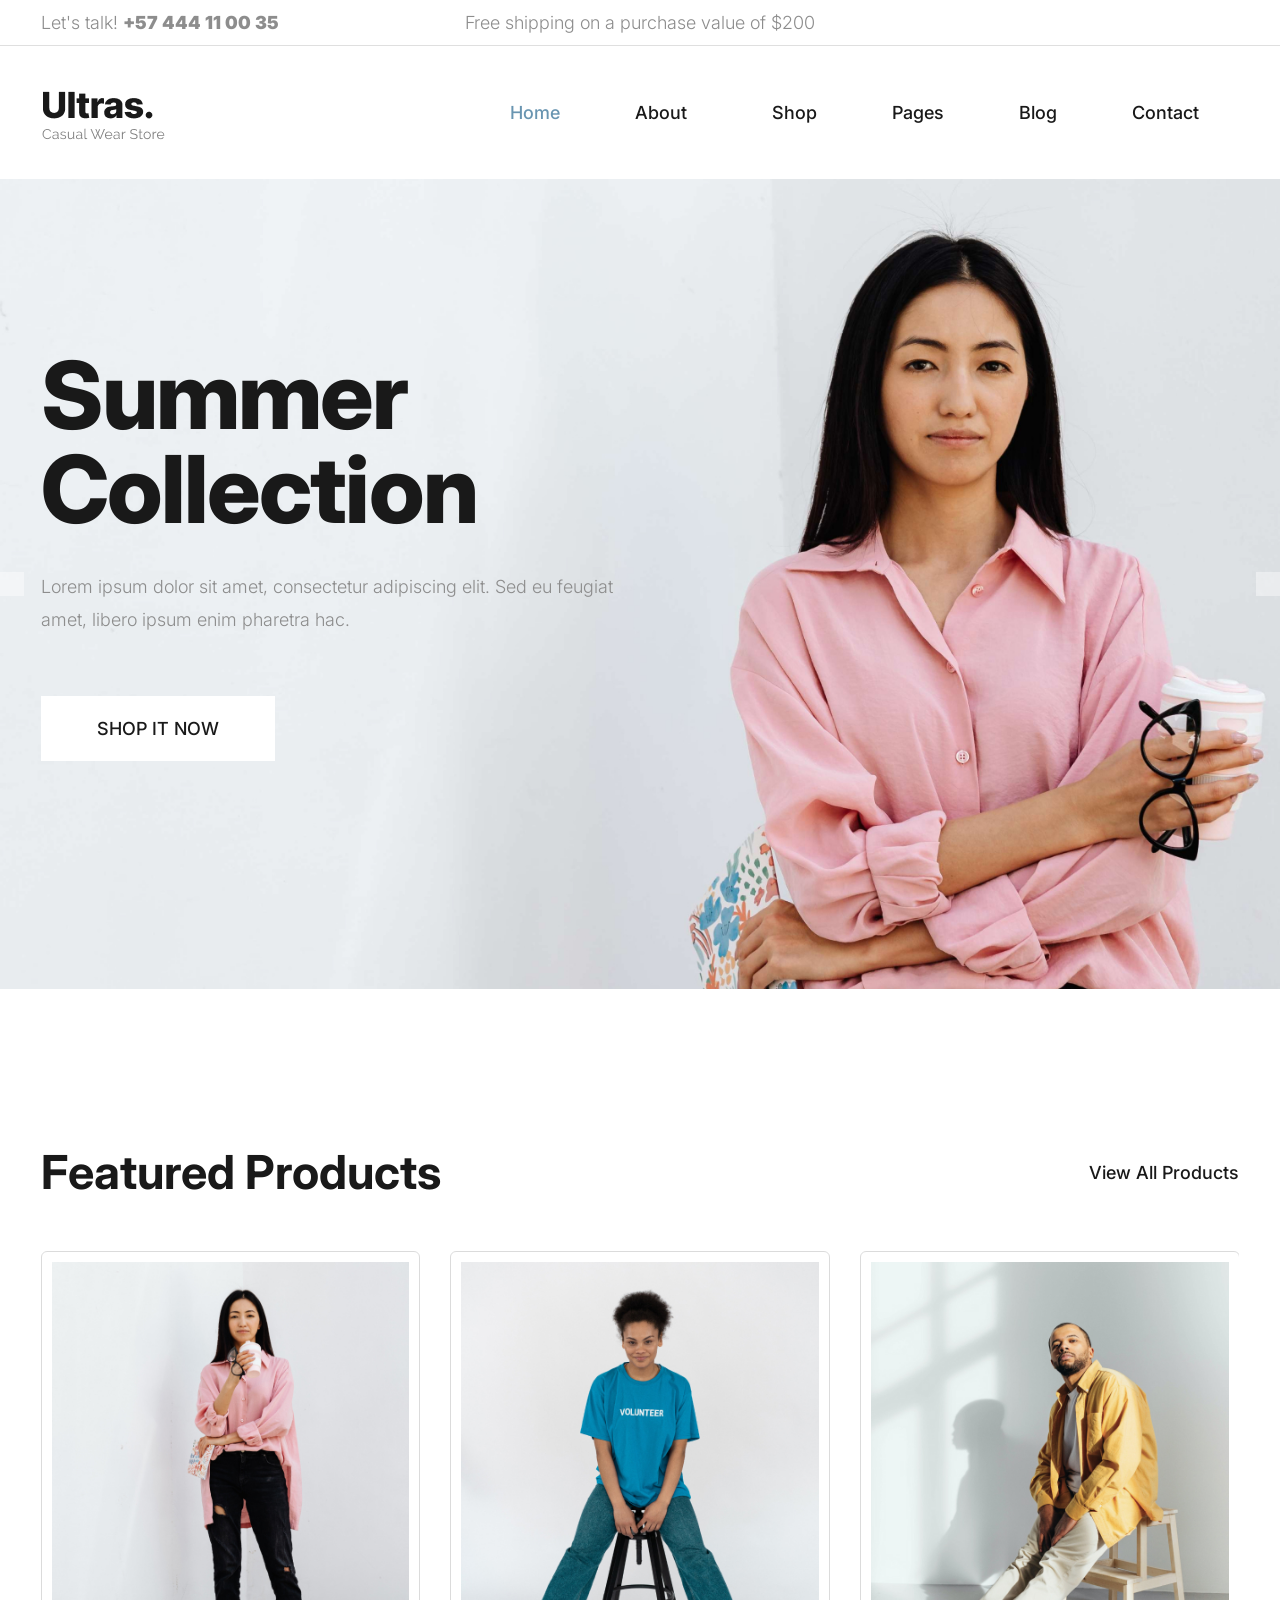
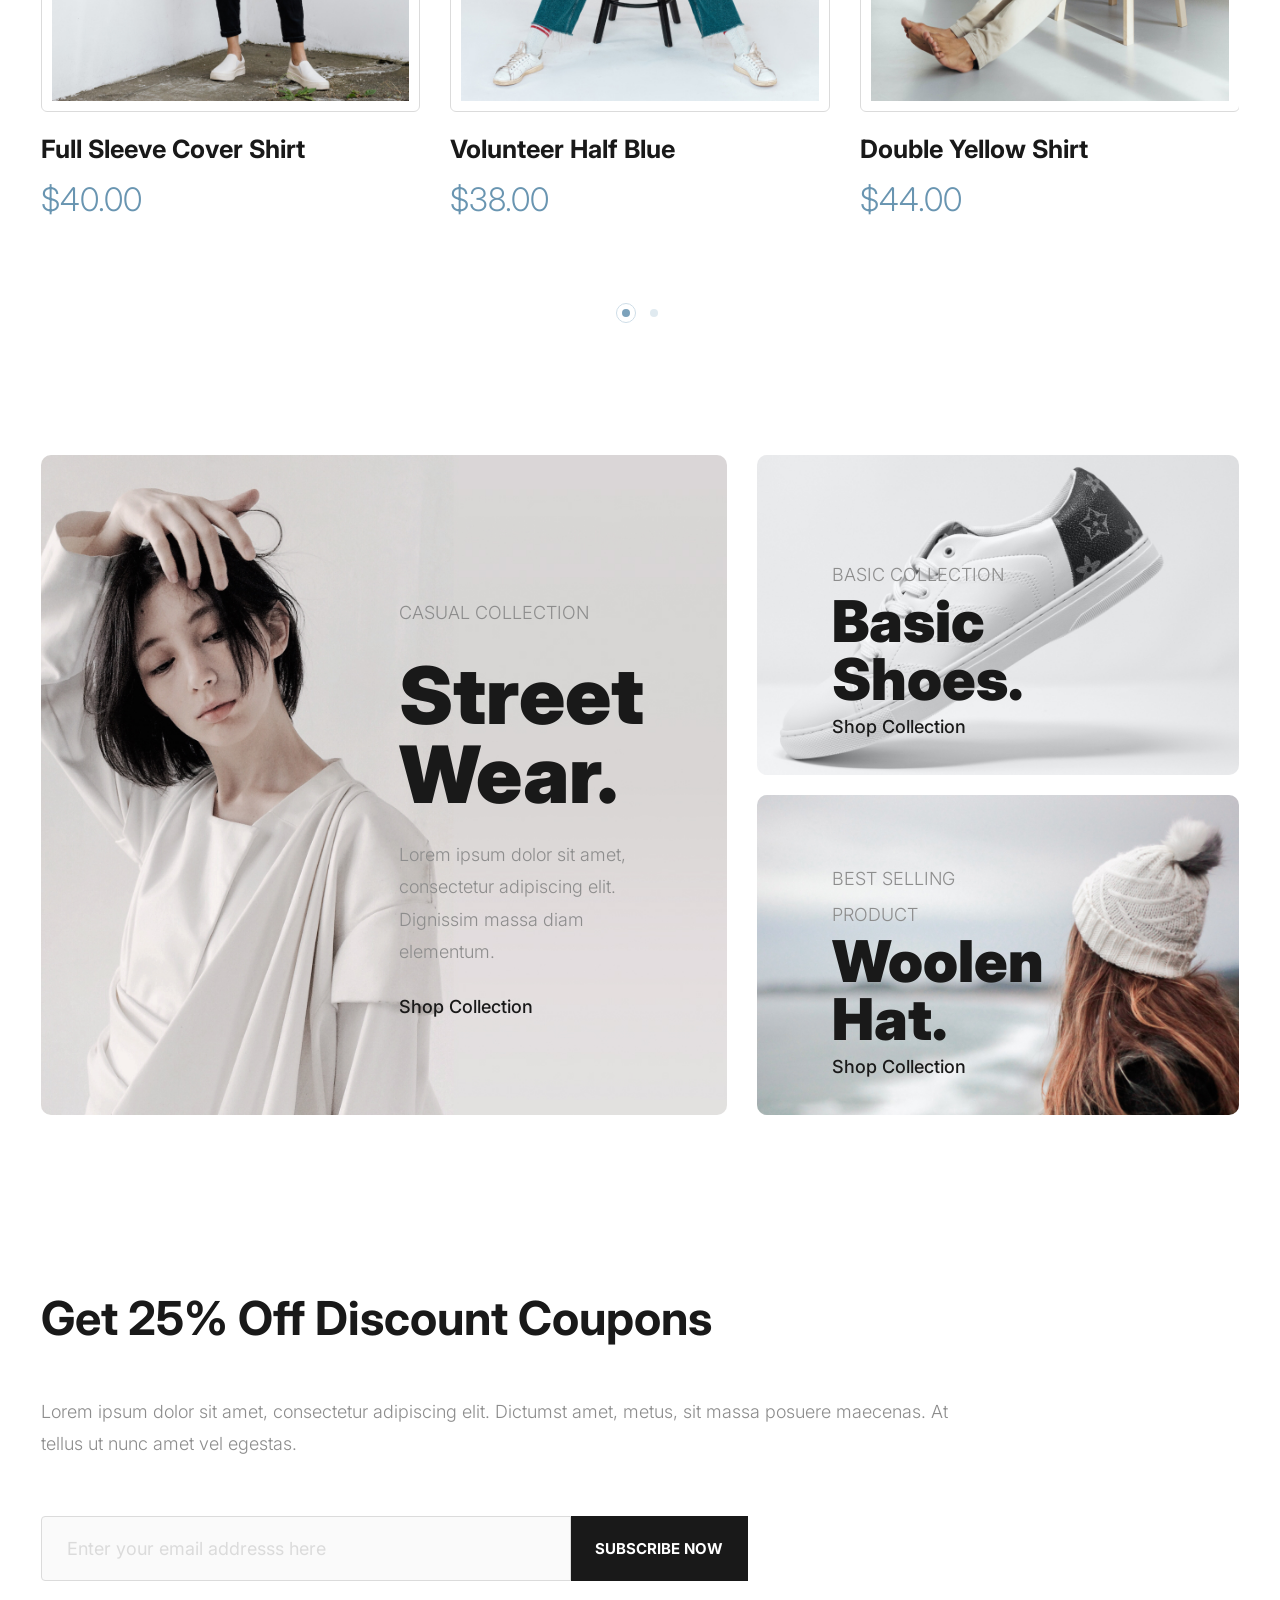
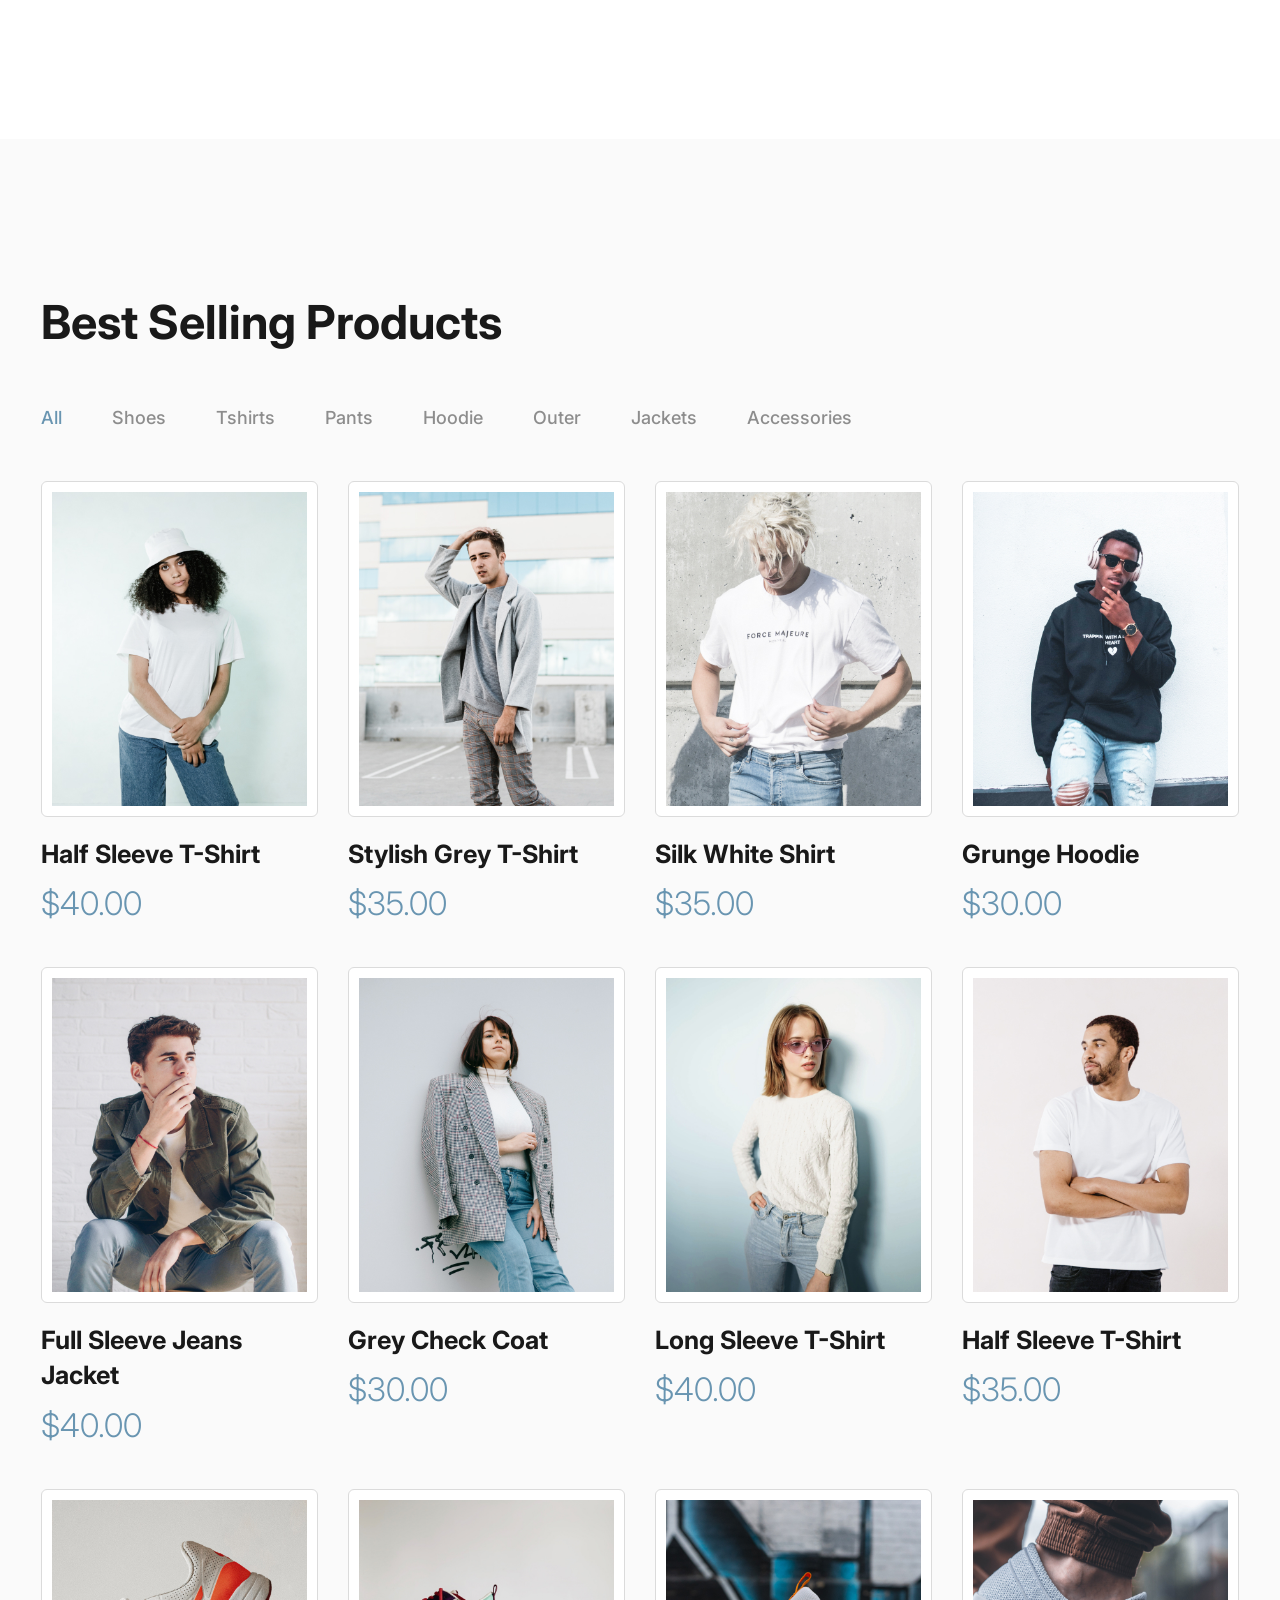
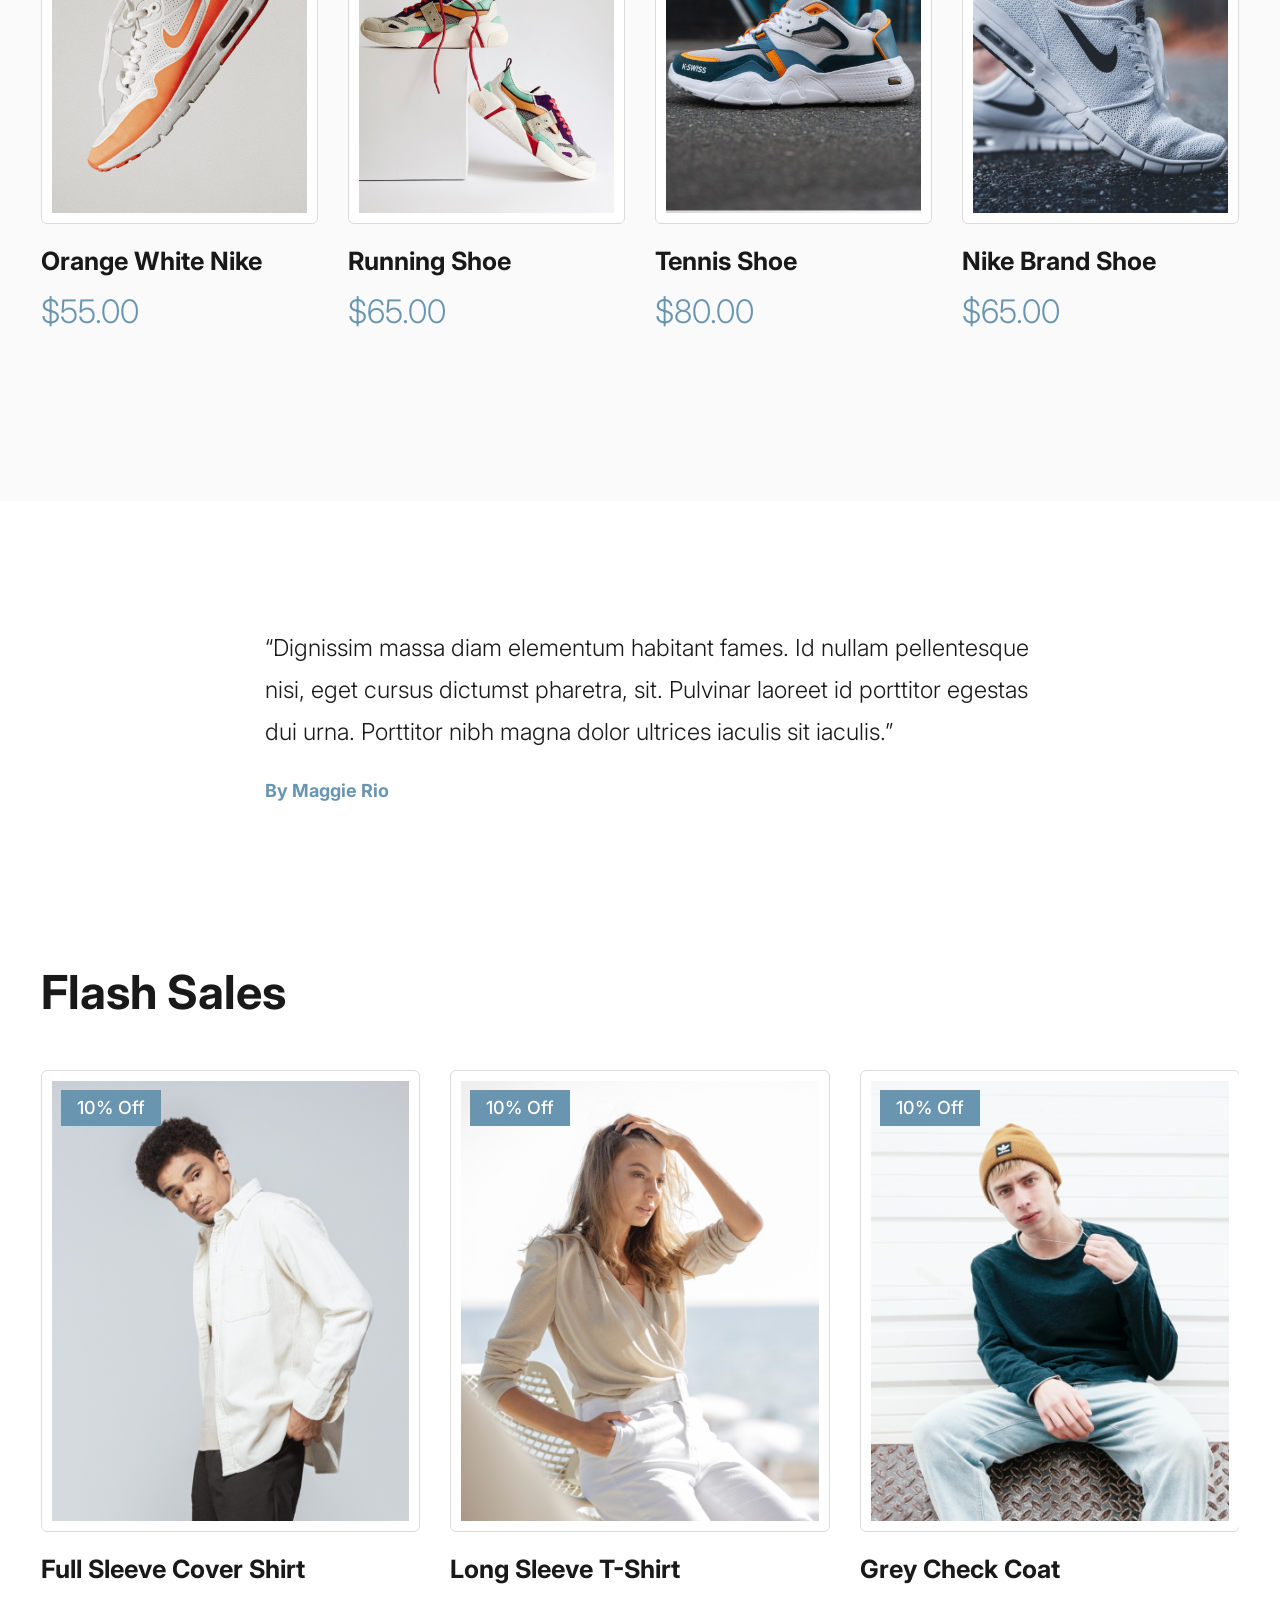
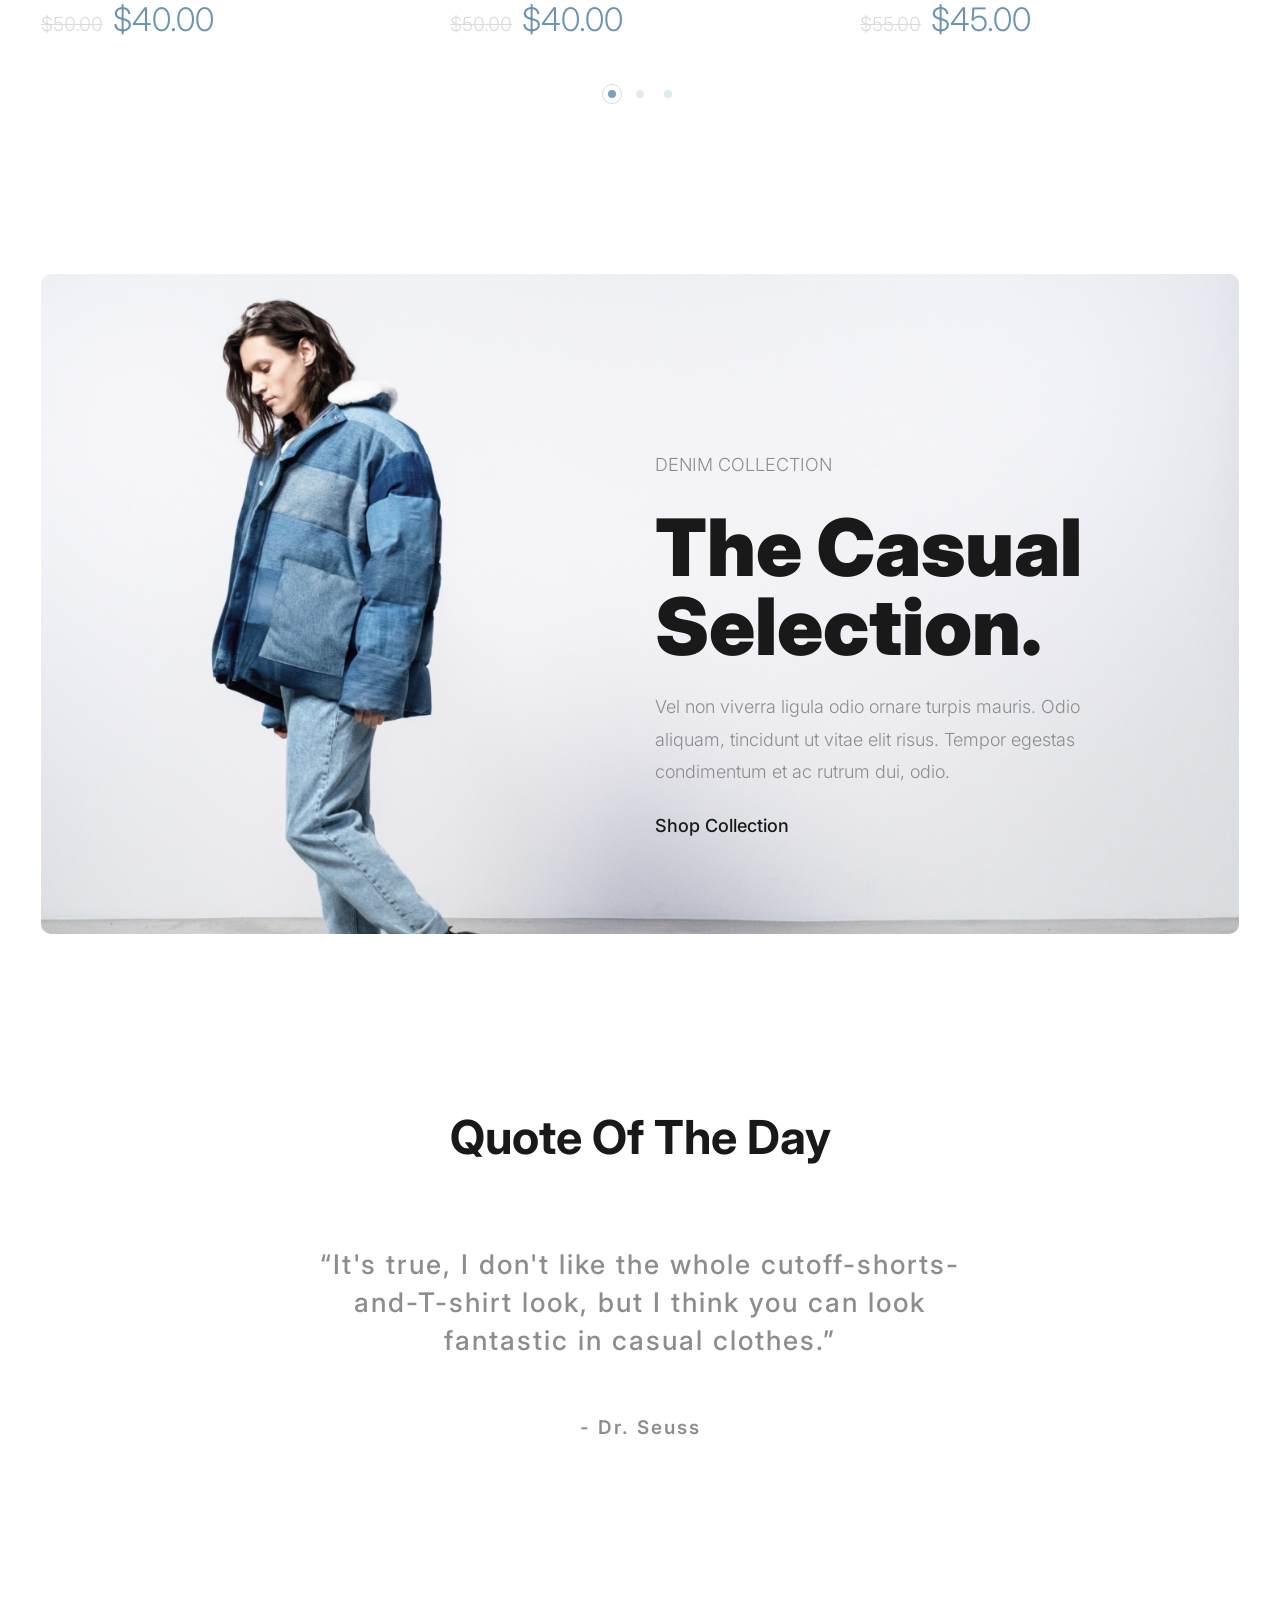
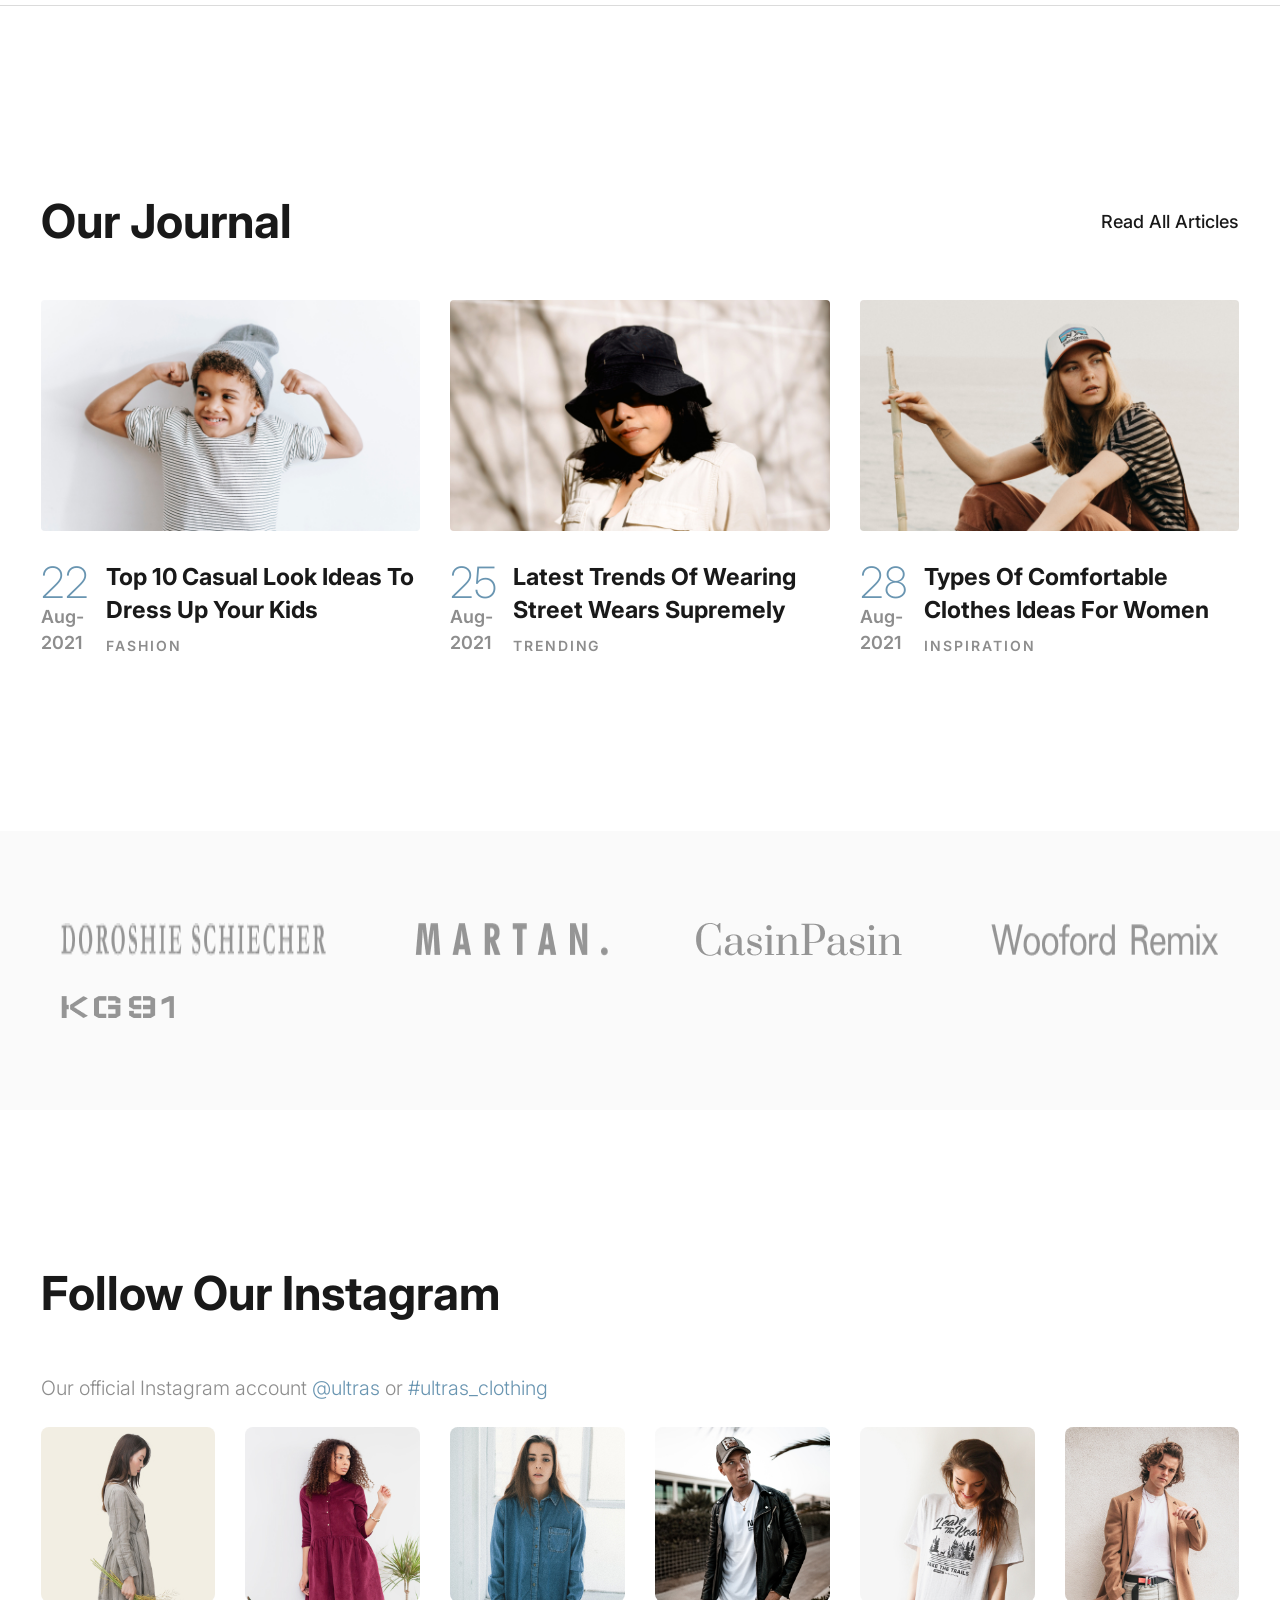
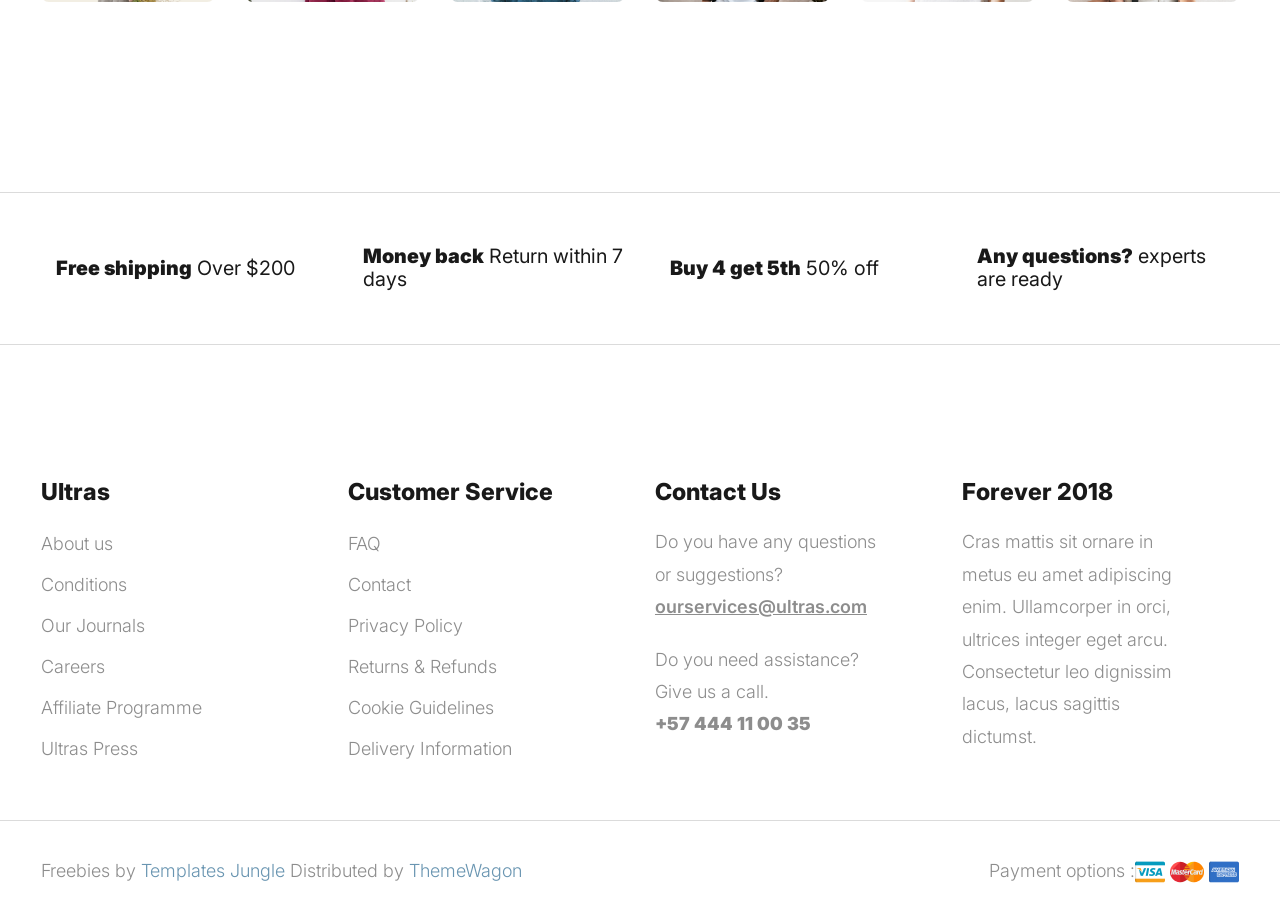
==== View/index.html @ 002a21df "Cambio en formato de vista View model controller Cambio en formato" ====
<!DOCTYPE html>
<html lang="en">
  <head>
    <title>Ultras - Clothing Store eCommerce Store HTML Website Template</title>
    <meta charset="utf-8">
    <meta http-equiv="X-UA-Compatible" content="IE=edge">
    <meta name="viewport" content="width=device-width, initial-scale=1.0">
    <meta name="format-detection" content="telephone=no">
    <meta name="apple-mobile-web-app-capable" content="yes">
    <meta name="author" content="">
    <meta name="keywords" content="">
    <meta name="description" content="">
    <link rel="stylesheet" type="text/css" href="css/normalize.css">
    <link rel="stylesheet" type="text/css" href="icomoon/icomoon.css">
    <link rel="stylesheet" type="text/css" media="all" href="https://maxcdn.bootstrapcdn.com/font-awesome/4.7.0/css/font-awesome.min.css">
    <link rel="stylesheet" type="text/css" href="css/vendor.css">
    <link rel="stylesheet" type="text/css" href="style.css">
    <link rel="preconnect" href="https://fonts.googleapis.com">
    <link rel="preconnect" href="https://fonts.gstatic.com" crossorigin>
    <link href="https://fonts.googleapis.com/css2?family=Inter:wght@100;200;300;400;500;600;700;800;900&display=swap" rel="stylesheet">
    <!-- script
    ================================================== -->
    <script src="js/modernizr.js"></script>
  </head>
  <body>

    <div class="preloader-wrapper">
      <div class="preloader">
      </div>
    </div>

    <div class="search-popup">
      <div class="search-popup-container">

        <form role="search" method="get" class="search-form" action="">
          <input type="search" id="search-form" class="search-field" placeholder="Type and press enter" value="" name="s" />
          <button type="submit" class="search-submit"><a href="#"><i class="icon icon-search"></i></a></button>
        </form>

        <h5 class="cat-list-title">Browse Categories</h5>
        
        <ul class="cat-list">
          <li class="cat-list-item">
            <a href="shop.html" title="Men Jackets">Men Jackets</a>
          </li>
          <li class="cat-list-item">
            <a href="shop.html" title="Fashion">Fashion</a>
          </li>
          <li class="cat-list-item">
            <a href="shop.html" title="Casual Wears">Casual Wears</a>
          </li>
          <li class="cat-list-item">
            <a href="shop.html" title="Women">Women</a>
          </li>
          <li class="cat-list-item">
            <a href="shop.html" title="Trending">Trending</a>
          </li>
          <li class="cat-list-item">
            <a href="shop.html" title="Hoodie">Hoodie</a>
          </li>
          <li class="cat-list-item">
            <a href="shop.html" title="Kids">Kids</a>
          </li>
        </ul>
      </div>
    </div>
    <header id="header">
      <div id="header-wrap">
        <nav class="secondary-nav border-bottom">
          <div class="container">
            <div class="row d-flex align-items-center">
              <div class="col-md-4 header-contact">
                <p>Let's talk! <strong>+57 444 11 00 35</strong>
                </p>
              </div>
              <div class="col-md-4 shipping-purchase text-center">
                <p>Free shipping on a purchase value of $200</p>
              </div>
              <div class="col-md-4 col-sm-12 user-items">
                <ul class="d-flex justify-content-end list-unstyled">
                  <li>
                    <a href="login.html">
                      <i class="icon icon-user"></i>
                    </a>
                  </li>
                  <li>
                    <a href="cart.html">
                      <i class="icon icon-shopping-cart"></i>
                    </a>
                  </li>
                  <li>
                    <a href="wishlist.html">
                      <i class="icon icon-heart"></i>
                    </a>
                  </li>
                  <li class="user-items search-item pe-3">
                    <a href="#" class="search-button">
                      <i class="icon icon-search"></i>
                    </a>
                  </li>
                </ul>
              </div>
            </div>
          </div>
        </nav>
        <nav class="primary-nav padding-small">
          <div class="container">
            <div class="row d-flex align-items-center">
              <div class="col-lg-2 col-md-2">
                <div class="main-logo">
                  <a href="index.html">
                    <img src="images/main-logo.png" alt="logo">
                  </a>
                </div>
              </div>
              <div class="col-lg-10 col-md-10">
                <div class="navbar">

                  <div id="main-nav" class="stellarnav d-flex justify-content-end right">
                    <ul class="menu-list">

                      <li class="menu-item has-sub">
                        <a href="index.html" class="item-anchor active d-flex align-item-center" data-effect="Home">Home<i class="icon icon-chevron-down"></i></a>
                        <ul class="submenu">
                          <li><a href="index.html" class="item-anchor active">Home</a></li>
                          <li><a href="home2.html" class="item-anchor">Home v2<span class="text-primary"> (PRO)</span></a></li>
                        </ul>
                      </li>

                      <li><a href="about.html" class="item-anchor" data-effect="About">About</a></li>

                      <li class="menu-item has-sub">
                        <a href="shop.html" class="item-anchor d-flex align-item-center" data-effect="Shop">Shop<i class="icon icon-chevron-down"></i></a>
                        <ul class="submenu">
                          <li><a href="shop.html" class="item-anchor">Shop</a></li>
                          <li><a href="shop-slider.html" class="item-anchor">Shop slider<span class="text-primary"> (PRO)</span></a></li>
                          <li><a href="shop-grid.html" class="item-anchor">Shop grid<span class="text-primary"> (PRO)</span></a></li>
                          <li><a href="shop-list.html" class="item-anchor">Shop list<span class="text-primary"> (PRO)</span></a></li>
                          <li><a href="single-product.html" class="item-anchor">Single product<span class="text-primary"> (PRO)</span></a></li>
                          <li><a href="cart.html" class="item-anchor">Cart<span class="text-primary"> (PRO)</span></a></li>
                          <li><a href="wishlist.html" class="item-anchor">Wishlist<span class="text-primary"> (PRO)</span></a></li>
                          <li><a href="checkout.html" class="item-anchor">Checkout<span class="text-primary"> (PRO)</span></a></li>
                        </ul>
                      </li>

                      <li class="menu-item has-sub">
                        <a href="#" class="item-anchor d-flex align-item-center" data-effect="Pages">Pages<i class="icon icon-chevron-down"></i></a>
                        <ul class="submenu">
                          <li><a href="coming-soon.html" class="item-anchor">Coming soon<span class="text-primary"> (PRO)</span></a></li>
                          <li><a href="login.html" class="item-anchor">Login<span class="text-primary"> (PRO)</span></a></li>
                          <li><a href="faqs.html" class="item-anchor">FAQs<span class="text-primary"> (PRO)</span></a></li>
                          <li><a href="styles.html" class="item-anchor">Styles</a></li>
                          <li><a href="thank-you.html" class="item-anchor">Thankyou</a></li>
                          <li><a href="error.html" class="item-anchor">Error page<span class="text-primary"> (PRO)</span></a></li>
                        </ul>
                      </li>

                      <li class="menu-item has-sub">
                        <a href="blog.html" class="item-anchor d-flex align-item-center" data-effect="Blog">Blog<i class="icon icon-chevron-down"></i></a>
                        <ul class="submenu">
                          <li><a href="blog.html" class="item-anchor">Blog</a></li>
                          <li><a href="blog-sidebar.html" class="item-anchor">Blog with sidebar<span class="text-primary"> (PRO)</span></a></li>
                          <li><a href="blog-masonry.html" class="item-anchor">Blog masonry<span class="text-primary"> (PRO)</span></a></li>
                          <li><a href="single-post.html" class="item-anchor">Single post</a></li>
                        </ul>
                      </li>

                      <li><a href="contact.html" class="item-anchor" data-effect="Contact">Contact</a></li>

                    </ul>
                  </div>

                </div>
              </div>
            </div>
          </div>
        </nav>
      </div>
    </header>

    <section id="billboard" class="overflow-hidden">

      <button class="button-prev">
        <i class="icon icon-chevron-left"></i>
      </button>
      <button class="button-next">
        <i class="icon icon-chevron-right"></i>
      </button>
      <div class="swiper main-swiper">
        <div class="swiper-wrapper">
          <div class="swiper-slide" style="background-image: url('images/banner1.jpg');background-repeat: no-repeat;background-size: cover;background-position: center;">
            <div class="banner-content">
              <div class="container">
                <div class="row">
                  <div class="col-md-6">
                    <h2 class="banner-title">Summer Collection</h2>
                    <p>Lorem ipsum dolor sit amet, consectetur adipiscing elit. Sed eu feugiat amet, libero ipsum enim pharetra hac.</p>
                    <div class="btn-wrap">
                      <a href="shop.html" class="btn btn-light btn-medium d-flex align-items-center" tabindex="0">Shop it now <i class="icon icon-arrow-io"></i>
                      </a>
                    </div>
                  </div>
                </div>
              </div>
            </div>
          </div>
          <div class="swiper-slide" style="background-image: url('images/banner2.jpg');background-repeat: no-repeat;background-size: cover;background-position: center;">
            <div class="banner-content">
              <div class="container">
                <div class="row">
                  <div class="col-md-6">
                    <h2 class="banner-title">Casual Collection</h2>
                    <p>Lorem ipsum dolor sit amet, consectetur adipiscing elit. Sed eu feugiat amet, libero ipsum enim pharetra hac.</p>
                    <div class="btn-wrap">
                      <a href="shop.html" class="btn btn-light btn-light-arrow btn-medium d-flex align-items-center" tabindex="0">Shop it now <i class="icon icon-arrow-io"></i>
                      </a>
                    </div>
                  </div>
                </div>
              </div>
            </div>
          </div>
        </div>
      </div>
    </section>

    <section id="featured-products" class="product-store padding-large">
      <div class="container">
        <div class="section-header d-flex flex-wrap align-items-center justify-content-between">
          <h2 class="section-title">Featured Products</h2>            
          <div class="btn-wrap">
            <a href="shop.html" class="d-flex align-items-center">View all products <i class="icon icon icon-arrow-io"></i></a>
          </div>            
        </div>
        <div class="swiper product-swiper overflow-hidden">
          <div class="swiper-wrapper">
            <div class="swiper-slide">
              <div class="product-item">
                <div class="image-holder">
                  <img src="images/product-item1.jpg" alt="Books" class="product-image">
                </div>
                <div class="cart-concern">
                  <div class="cart-button d-flex justify-content-between align-items-center">
                    <button type="button" class="btn-wrap cart-link d-flex align-items-center">add to cart <i class="icon icon-arrow-io"></i>
                    </button>
                    <button type="button" class="view-btn tooltip
                        d-flex">
                      <i class="icon icon-screen-full"></i>
                      <span class="tooltip-text">Quick view</span>
                    </button>
                    <button type="button" class="wishlist-btn">
                      <i class="icon icon-heart"></i>
                    </button>
                  </div>
                </div>
                <div class="product-detail">
                  <h3 class="product-title">
                    <a href="single-product.html">Full sleeve cover shirt</a>
                  </h3>
                  <span class="item-price text-primary">$40.00</span>
                </div>
              </div>
            </div>
            <div class="swiper-slide">
              <div class="product-item">
                <div class="image-holder">
                  <img src="images/product-item2.jpg" alt="Books" class="product-image">
                </div>
                <div class="cart-concern">
                  <div class="cart-button d-flex justify-content-between align-items-center">
                    <button type="button" class="btn-wrap cart-link d-flex align-items-center">add to cart <i class="icon icon-arrow-io"></i>
                    </button>
                    <button type="button" class="view-btn tooltip
                        d-flex">
                      <i class="icon icon-screen-full"></i>
                      <span class="tooltip-text">Quick view</span>
                    </button>
                    <button type="button" class="wishlist-btn">
                      <i class="icon icon-heart"></i>
                    </button>
                  </div>
                </div>
                <div class="product-detail">
                  <h3 class="product-title">
                    <a href="single-product.html">Volunteer Half blue</a>
                  </h3>
                  <span class="item-price text-primary">$38.00</span>
                </div>
              </div>
            </div>
            <div class="swiper-slide">
              <div class="product-item">
                <div class="image-holder">
                  <img src="images/product-item3.jpg" alt="Books" class="product-image">
                </div>
                <div class="cart-concern">
                  <div class="cart-button d-flex justify-content-between align-items-center">
                    <button type="button" class="btn-wrap cart-link d-flex align-items-center">add to cart <i class="icon icon-arrow-io"></i>
                    </button>
                    <button type="button" class="view-btn tooltip
                        d-flex">
                      <i class="icon icon-screen-full"></i>
                      <span class="tooltip-text">Quick view</span>
                    </button>
                    <button type="button" class="wishlist-btn">
                      <i class="icon icon-heart"></i>
                    </button>
                  </div>
                </div>
                <div class="product-detail">
                  <h3 class="product-title">
                    <a href="single-product.html">Double yellow shirt</a>
                  </h3>
                  <span class="item-price text-primary">$44.00</span>
                </div>
              </div>
            </div>
            <div class="swiper-slide">
              <div class="product-item">
                <div class="image-holder">
                  <img src="images/product-item4.jpg" alt="Books" class="product-image">
                </div>
                <div class="cart-concern">
                  <div class="cart-button d-flex justify-content-between align-items-center">
                    <button type="button" class="btn-wrap cart-link d-flex align-items-center">add to cart <i class="icon icon-arrow-io"></i>
                    </button>
                    <button type="button" class="view-btn tooltip
                        d-flex">
                      <i class="icon icon-screen-full"></i>
                      <span class="tooltip-text">Quick view</span>
                    </button>
                    <button type="button" class="wishlist-btn">
                      <i class="icon icon-heart"></i>
                    </button>
                  </div>
                </div>
                <div class="product-detail">
                  <h3 class="product-title">
                    <a href="single-product.html">Long belly grey pant</a>
                  </h3>
                  <span class="item-price text-primary">$33.00</span>
                </div>
              </div>
            </div>
          </div>
        </div>
        <div class="swiper-pagination"></div>
      </div>
    </section>

    <section id="latest-collection">
      <div class="container">
        <div class="product-collection row">
          <div class="col-lg-7 col-md-12 left-content">
            <div class="collection-item">
              <div class="products-thumb">
                <img src="images/collection-item1.jpg" alt="collection item" class="large-image image-rounded">
              </div>
              <div class="col-lg-6 col-md-6 col-sm-6 product-entry">
                <div class="categories">casual collection</div>
                <h3 class="item-title">street wear.</h3>
                <p>Lorem ipsum dolor sit amet, consectetur adipiscing elit. Dignissim massa diam elementum.</p>
                <div class="btn-wrap">
                  <a href="shop.html" class="d-flex align-items-center">shop collection <i class="icon icon-arrow-io"></i>
                  </a>
                </div>
              </div>
            </div>
          </div>
          <div class="col-lg-5 col-md-12 right-content flex-wrap">
            <div class="collection-item top-item">
              <div class="products-thumb">
                <img src="images/collection-item2.jpg" alt="collection item" class="small-image image-rounded">
              </div>
              <div class="col-md-6 product-entry">
                <div class="categories">Basic Collection</div>
                <h3 class="item-title">Basic shoes.</h3>
                <div class="btn-wrap">
                  <a href="shop.html" class="d-flex align-items-center">shop collection <i class="icon icon-arrow-io"></i>
                  </a>
                </div>
              </div>
            </div>
            <div class="collection-item bottom-item">
              <div class="products-thumb">
                <img src="images/collection-item3.jpg" alt="collection item" class="small-image image-rounded">
              </div>
              <div class="col-md-6 product-entry">
                <div class="categories">Best Selling Product</div>
                <h3 class="item-title">woolen hat.</h3>
                <div class="btn-wrap">
                  <a href="shop.html" class="d-flex align-items-center">shop collection <i class="icon icon-arrow-io"></i>
                  </a>
                </div>
              </div>
            </div>
          </div>
        </div>
      </div>
    </section>

    <section id="subscribe" class="padding-large">
      <div class="container">
        <div class="row">
          <div class="block-text col-md-6">
            <div class="section-header">
              <h2 class="section-title">Get 25% off Discount Coupons</h2>
            </div>
            <p>Lorem ipsum dolor sit amet, consectetur adipiscing elit. Dictumst amet, metus, sit massa posuere maecenas. At tellus ut nunc amet vel egestas.</p>
          </div>
          <div class="subscribe-content col-md-6">
            <form id="form" class="d-flex justify-content-between">
              <input type="text" name="email" placeholder="Enter your email addresss here">
              <button class="btn btn-dark">Subscribe Now</button>
            </form>
          </div>
        </div>
      </div>
    </section>

    <section id="selling-products" class="product-store bg-light-grey padding-large">
      <div class="container">
        <div class="section-header">
          <h2 class="section-title">Best selling products</h2>
        </div>
        <ul class="tabs list-unstyled">
          <li data-tab-target="#all" class="active tab">All</li>
          <li data-tab-target="#shoes" class="tab">Shoes</li>
          <li data-tab-target="#tshirts" class="tab">Tshirts</li>
          <li data-tab-target="#pants" class="tab">Pants</li>
          <li data-tab-target="#hoodie" class="tab">Hoodie</li>
          <li data-tab-target="#outer" class="tab">Outer</li>
          <li data-tab-target="#jackets" class="tab">Jackets</li>
          <li data-tab-target="#accessories" class="tab">Accessories</li>
        </ul>
        <div class="tab-content">
          <div id="all" data-tab-content class="active">
            <div class="row d-flex flex-wrap">
              <div class="product-item col-lg-3 col-md-6 col-sm-6">
                <div class="image-holder">
                  <img src="images/selling-products1.jpg" alt="Books" class="product-image">
                </div>
                <div class="cart-concern">
                  <div class="cart-button d-flex justify-content-between align-items-center">
                    <button type="button" class="btn-wrap cart-link d-flex align-items-center">add to cart <i class="icon icon-arrow-io"></i>
                    </button>
                    <button type="button" class="view-btn tooltip
                        d-flex">
                      <i class="icon icon-screen-full"></i>
                      <span class="tooltip-text">Quick view</span>
                    </button>
                    <button type="button" class="wishlist-btn">
                      <i class="icon icon-heart"></i>
                    </button>
                  </div>
                </div>
                <div class="product-detail">
                  <h3 class="product-title">
                    <a href="single-product.html">Half sleeve T-shirt</a>
                  </h3>
                  <div class="item-price text-primary">$40.00</div>
                </div>
              </div>
              <div class="product-item col-lg-3 col-md-6 col-sm-6">
                <div class="image-holder">
                  <img src="images/selling-products2.jpg" alt="Books" class="product-image">
                </div>
                <div class="cart-concern">
                  <div class="cart-button d-flex justify-content-between align-items-center">
                    <button type="button" class="btn-wrap cart-link d-flex align-items-center">add to cart <i class="icon icon-arrow-io"></i>
                    </button>
                    <button type="button" class="view-btn tooltip
                        d-flex">
                      <i class="icon icon-screen-full"></i>
                      <span class="tooltip-text">Quick view</span>
                    </button>
                    <button type="button" class="wishlist-btn">
                      <i class="icon icon-heart"></i>
                    </button>
                  </div>
                </div>
                <div class="product-detail">
                  <h3 class="product-title">
                    <a href="single-product.html">Stylish Grey T-shirt</a>
                  </h3>
                  <div class="item-price text-primary">$35.00</div>
                </div>
              </div>
              <div class="product-item col-lg-3 col-md-6 col-sm-6">
                <div class="image-holder">
                  <img src="images/selling-products3.jpg" alt="Books" class="product-image">
                </div>
                <div class="cart-concern">
                  <div class="cart-button d-flex justify-content-between align-items-center">
                    <button type="button" class="btn-wrap cart-link d-flex align-items-center">add to cart <i class="icon icon-arrow-io"></i>
                    </button>
                    <button type="button" class="view-btn tooltip
                        d-flex">
                      <i class="icon icon-screen-full"></i>
                      <span class="tooltip-text">Quick view</span>
                    </button>
                    <button type="button" class="wishlist-btn">
                      <i class="icon icon-heart"></i>
                    </button>
                  </div>
                </div>
                <div class="product-detail">
                  <h3 class="product-title">
                    <a href="single-product.html">Silk White Shirt</a>
                  </h3>
                  <div class="item-price text-primary">$35.00</div>
                </div>
              </div>
              <div class="product-item col-lg-3 col-md-6 col-sm-6">
                <div class="image-holder">
                  <img src="images/selling-products4.jpg" alt="Books" class="product-image">
                </div>
                <div class="cart-concern">
                  <div class="cart-button d-flex justify-content-between align-items-center">
                    <button type="button" class="btn-wrap cart-link d-flex align-items-center">add to cart <i class="icon icon-arrow-io"></i>
                    </button>
                    <button type="button" class="view-btn tooltip
                        d-flex">
                      <i class="icon icon-screen-full"></i>
                      <span class="tooltip-text">Quick view</span>
                    </button>
                    <button type="button" class="wishlist-btn">
                      <i class="icon icon-heart"></i>
                    </button>
                  </div>
                </div>
                <div class="product-detail">
                  <h3 class="product-title">
                    <a href="single-product.html">Grunge Hoodie</a>
                  </h3>
                  <div class="item-price text-primary">$30.00</div>
                </div>
              </div>
              <div class="product-item col-lg-3 col-md-6 col-sm-6">
                <div class="image-holder">
                  <img src="images/selling-products5.jpg" alt="Books" class="product-image">
                </div>
                <div class="cart-concern">
                  <div class="cart-button d-flex justify-content-between align-items-center">
                    <button type="button" class="btn-wrap cart-link d-flex align-items-center">add to cart <i class="icon icon-arrow-io"></i>
                    </button>
                    <button type="button" class="view-btn tooltip
                        d-flex">
                      <i class="icon icon-screen-full"></i>
                      <span class="tooltip-text">Quick view</span>
                    </button>
                    <button type="button" class="wishlist-btn">
                      <i class="icon icon-heart"></i>
                    </button>
                  </div>
                </div>
                <div class="product-detail">
                  <h3 class="product-title">
                    <a href="single-product.html">Full sleeve Jeans jacket</a>
                  </h3>
                  <div class="item-price text-primary">$40.00</div>
                </div>
              </div>
              <div class="product-item col-lg-3 col-md-6 col-sm-6">
                <div class="image-holder">
                  <img src="images/selling-products6.jpg" alt="Books" class="product-image">
                </div>
                <div class="cart-concern">
                  <div class="cart-button d-flex justify-content-between align-items-center">
                    <button type="button" class="btn-wrap cart-link d-flex align-items-center">add to cart <i class="icon icon-arrow-io"></i>
                    </button>
                    <button type="button" class="view-btn tooltip
                        d-flex">
                      <i class="icon icon-screen-full"></i>
                      <span class="tooltip-text">Quick view</span>
                    </button>
                    <button type="button" class="wishlist-btn">
                      <i class="icon icon-heart"></i>
                    </button>
                  </div>
                </div>
                <div class="product-detail">
                  <h3 class="product-title">
                    <a href="single-product.html">Grey Check Coat</a>
                  </h3>
                  <div class="item-price text-primary">$30.00</div>
                </div>
              </div>
              <div class="product-item col-lg-3 col-md-6 col-sm-6">
                <div class="image-holder">
                  <img src="images/selling-products7.jpg" alt="Books" class="product-image">
                </div>
                <div class="cart-concern">
                  <div class="cart-button d-flex justify-content-between align-items-center">
                    <button type="button" class="btn-wrap cart-link d-flex align-items-center">add to cart <i class="icon icon-arrow-io"></i>
                    </button>
                    <button type="button" class="view-btn tooltip
                        d-flex">
                      <i class="icon icon-screen-full"></i>
                      <span class="tooltip-text">Quick view</span>
                    </button>
                    <button type="button" class="wishlist-btn">
                      <i class="icon icon-heart"></i>
                    </button>
                  </div>
                </div>
                <div class="product-detail">
                  <h3 class="product-title">
                    <a href="single-product.html">Long Sleeve T-shirt</a>
                  </h3>
                  <div class="item-price text-primary">$40.00</div>
                </div>
              </div>
              <div class="product-item col-lg-3 col-md-6 col-sm-6">
                <div class="image-holder">
                  <img src="images/selling-products8.jpg" alt="Books" class="product-image">
                </div>
                <div class="cart-concern">
                  <div class="cart-button d-flex justify-content-between align-items-center">
                    <button type="button" class="btn-wrap cart-link d-flex align-items-center">add to cart <i class="icon icon-arrow-io"></i>
                    </button>
                    <button type="button" class="view-btn tooltip
                        d-flex">
                      <i class="icon icon-screen-full"></i>
                      <span class="tooltip-text">Quick view</span>
                    </button>
                    <button type="button" class="wishlist-btn">
                      <i class="icon icon-heart"></i>
                    </button>
                  </div>
                </div>
                <div class="product-detail">
                  <h3 class="product-title">
                    <a href="single-product.html">Half Sleeve T-shirt</a>
                  </h3>
                  <div class="item-price text-primary">$35.00</div>
                </div>
              </div>
              <div class="product-item col-lg-3 col-md-6 col-sm-6">
                <div class="image-holder">
                  <img src="images/selling-products13.jpg" alt="Books" class="product-image">
                </div>
                <div class="cart-concern">
                  <div class="cart-button d-flex justify-content-between align-items-center">
                    <button type="button" class="btn-wrap cart-link d-flex align-items-center">add to cart <i class="icon icon-arrow-io"></i>
                    </button>
                    <button type="button" class="view-btn tooltip
                        d-flex">
                      <i class="icon icon-screen-full"></i>
                      <span class="tooltip-text">Quick view</span>
                    </button>
                    <button type="button" class="wishlist-btn">
                      <i class="icon icon-heart"></i>
                    </button>
                  </div>
                </div>
                <div class="product-detail">
                  <h3 class="product-title">
                    <a href="single-product.html">Orange white Nike</a>
                  </h3>
                  <div class="item-price text-primary">$55.00</div>
                </div>
              </div>
              <div class="product-item col-lg-3 col-md-6 col-sm-6">
                <div class="image-holder">
                  <img src="images/selling-products14.jpg" alt="Books" class="product-image">
                </div>
                <div class="cart-concern">
                  <div class="cart-button d-flex justify-content-between align-items-center">
                    <button type="button" class="btn-wrap cart-link d-flex align-items-center">add to cart <i class="icon icon-arrow-io"></i>
                    </button>
                    <button type="button" class="view-btn tooltip
                        d-flex">
                      <i class="icon icon-screen-full"></i>
                      <span class="tooltip-text">Quick view</span>
                    </button>
                    <button type="button" class="wishlist-btn">
                      <i class="icon icon-heart"></i>
                    </button>
                  </div>
                </div>
                <div class="product-detail">
                  <h3 class="product-title">
                    <a href="single-product.html">Running Shoe</a>
                  </h3>
                  <div class="item-price text-primary">$65.00</div>
                </div>
              </div>
              <div class="product-item col-lg-3 col-md-6 col-sm-6">
                <div class="image-holder">
                  <img src="images/selling-products15.jpg" alt="Books" class="product-image">
                </div>
                <div class="cart-concern">
                  <div class="cart-button d-flex justify-content-between align-items-center">
                    <button type="button" class="btn-wrap cart-link d-flex align-items-center">add to cart <i class="icon icon-arrow-io"></i>
                    </button>
                    <button type="button" class="view-btn tooltip
                        d-flex">
                      <i class="icon icon-screen-full"></i>
                      <span class="tooltip-text">Quick view</span>
                    </button>
                    <button type="button" class="wishlist-btn">
                      <i class="icon icon-heart"></i>
                    </button>
                  </div>
                </div>
                <div class="product-detail">
                  <h3 class="product-title">
                    <a href="single-product.html">Tennis Shoe</a>
                  </h3>
                  <div class="item-price text-primary">$80.00</div>
                </div>
              </div>
              <div class="product-item col-lg-3 col-md-6 col-sm-6">
                <div class="image-holder">
                  <img src="images/selling-products16.jpg" alt="Books" class="product-image">
                </div>
                <div class="cart-concern">
                  <div class="cart-button d-flex justify-content-between align-items-center">
                    <button type="button" class="btn-wrap cart-link d-flex align-items-center">add to cart <i class="icon icon-arrow-io"></i>
                    </button>
                    <button type="button" class="view-btn tooltip
                        d-flex">
                      <i class="icon icon-screen-full"></i>
                      <span class="tooltip-text">Quick view</span>
                    </button>
                    <button type="button" class="wishlist-btn">
                      <i class="icon icon-heart"></i>
                    </button>
                  </div>
                </div>
                <div class="product-detail">
                  <h3 class="product-title">
                    <a href="single-product.html">Nike Brand Shoe</a>
                  </h3>
                  <div class="item-price text-primary">$65.00</div>
                </div>
              </div>
            </div>
          </div>
          <div id="shoes" data-tab-content>
            <div class="row d-flex flex-wrap">
              <div class="product-item col-lg-3 col-md-6 col-sm-6">
                <div class="image-holder">
                  <img src="images/selling-products13.jpg" alt="Books" class="product-image">
                </div>
                <div class="cart-concern">
                  <div class="cart-button d-flex justify-content-between align-items-center">
                    <button type="button" class="btn-wrap cart-link d-flex align-items-center">add to cart <i class="icon icon-arrow-io"></i>
                    </button>
                    <button type="button" class="view-btn tooltip
                        d-flex">
                      <i class="icon icon-screen-full"></i>
                      <span class="tooltip-text">Quick view</span>
                    </button>
                    <button type="button" class="wishlist-btn">
                      <i class="icon icon-heart"></i>
                    </button>
                  </div>
                </div>
                <div class="product-detail">
                  <h3 class="product-title">
                    <a href="single-product.html">Orange white Nike</a>
                  </h3>
                  <div class="item-price text-primary">$55.00</div>
                </div>
              </div>
              <div class="product-item col-lg-3 col-md-6 col-sm-6">
                <div class="image-holder">
                  <img src="images/selling-products14.jpg" alt="Books" class="product-image">
                </div>
                <div class="cart-concern">
                  <div class="cart-button d-flex justify-content-between align-items-center">
                    <button type="button" class="btn-wrap cart-link d-flex align-items-center">add to cart <i class="icon icon-arrow-io"></i>
                    </button>
                    <button type="button" class="view-btn tooltip
                        d-flex">
                      <i class="icon icon-screen-full"></i>
                      <span class="tooltip-text">Quick view</span>
                    </button>
                    <button type="button" class="wishlist-btn">
                      <i class="icon icon-heart"></i>
                    </button>
                  </div>
                </div>
                <div class="product-detail">
                  <h3 class="product-title">
                    <a href="single-product.html">Running Shoe</a>
                  </h3>
                  <div class="item-price text-primary">$65.00</div>
                </div>
              </div>
              <div class="product-item col-lg-3 col-md-6 col-sm-6">
                <div class="image-holder">
                  <img src="images/selling-products15.jpg" alt="Books" class="product-image">
                </div>
                <div class="cart-concern">
                  <div class="cart-button d-flex justify-content-between align-items-center">
                    <button type="button" class="btn-wrap cart-link d-flex align-items-center">add to cart <i class="icon icon-arrow-io"></i>
                    </button>
                    <button type="button" class="view-btn tooltip
                        d-flex">
                      <i class="icon icon-screen-full"></i>
                      <span class="tooltip-text">Quick view</span>
                    </button>
                    <button type="button" class="wishlist-btn">
                      <i class="icon icon-heart"></i>
                    </button>
                  </div>
                </div>
                <div class="product-detail">
                  <h3 class="product-title">
                    <a href="single-product.html">Tennis Shoe</a>
                  </h3>
                  <div class="item-price text-primary">$80.00</div>
                </div>
              </div>
              <div class="product-item col-lg-3 col-md-6 col-sm-6">
                <div class="image-holder">
                  <img src="images/selling-products16.jpg" alt="Books" class="product-image">
                </div>
                <div class="cart-concern">
                  <div class="cart-button d-flex justify-content-between align-items-center">
                    <button type="button" class="btn-wrap cart-link d-flex align-items-center">add to cart <i class="icon icon-arrow-io"></i>
                    </button>
                    <button type="button" class="view-btn tooltip
                        d-flex">
                      <i class="icon icon-screen-full"></i>
                      <span class="tooltip-text">Quick view</span>
                    </button>
                    <button type="button" class="wishlist-btn">
                      <i class="icon icon-heart"></i>
                    </button>
                  </div>
                </div>
                <div class="product-detail">
                  <h3 class="product-title">
                    <a href="single-product.html">Nike Brand Shoe</a>
                  </h3>
                  <div class="item-price text-primary">$65.00</div>
                </div>
              </div>
            </div>
          </div>
          <div id="tshirts" data-tab-content>
            <div class="row d-flex flex-wrap">
              <div class="product-item col-lg-3 col-md-6 col-sm-6">
                <div class="image-holder">
                  <img src="images/selling-products3.jpg" alt="Books" class="product-image">
                </div>
                <div class="cart-concern">
                  <div class="cart-button d-flex justify-content-between align-items-center">
                    <button type="button" class="btn-wrap cart-link d-flex align-items-center">add to cart <i class="icon icon-arrow-io"></i>
                    </button>
                    <button type="button" class="view-btn tooltip
                        d-flex">
                      <i class="icon icon-screen-full"></i>
                      <span class="tooltip-text">Quick view</span>
                    </button>
                    <button type="button" class="wishlist-btn">
                      <i class="icon icon-heart"></i>
                    </button>
                  </div>
                </div>
                <div class="product-detail">
                  <h3 class="product-title">
                    <a href="single-product.html">Silk White Shirt</a>
                  </h3>
                  <div class="item-price text-primary">$35.00</div>
                </div>
              </div>
              <div class="product-item col-lg-3 col-md-6 col-sm-6">
                <div class="image-holder">
                  <img src="images/selling-products8.jpg" alt="Books" class="product-image">
                </div>
                <div class="cart-concern">
                  <div class="cart-button d-flex justify-content-between align-items-center">
                    <button type="button" class="btn-wrap cart-link d-flex align-items-center">add to cart <i class="icon icon-arrow-io"></i>
                    </button>
                    <button type="button" class="view-btn tooltip
                        d-flex">
                      <i class="icon icon-screen-full"></i>
                      <span class="tooltip-text">Quick view</span>
                    </button>
                    <button type="button" class="wishlist-btn">
                      <i class="icon icon-heart"></i>
                    </button>
                  </div>
                </div>
                <div class="product-detail">
                  <h3 class="product-title">
                    <a href="single-product.html">White Half T-shirt</a>
                  </h3>
                  <div class="item-price text-primary">$30.00</div>
                </div>
              </div>
              <div class="product-item col-lg-3 col-md-6 col-sm-6">
                <div class="image-holder">
                  <img src="images/selling-products5.jpg" alt="Books" class="product-image">
                </div>
                <div class="cart-concern">
                  <div class="cart-button d-flex justify-content-between align-items-center">
                    <button type="button" class="btn-wrap cart-link d-flex align-items-center">add to cart <i class="icon icon-arrow-io"></i>
                    </button>
                    <button type="button" class="view-btn tooltip
                        d-flex">
                      <i class="icon icon-screen-full"></i>
                      <span class="tooltip-text">Quick view</span>
                    </button>
                    <button type="button" class="wishlist-btn">
                      <i class="icon icon-heart"></i>
                    </button>
                  </div>
                </div>
                <div class="product-detail">
                  <h3 class="product-title">
                    <a href="single-product.html">Ghee Half T-shirt</a>
                  </h3>
                  <div class="item-price text-primary">$40.00</div>
                </div>
              </div>
              <div class="product-item col-lg-3 col-md-6 col-sm-6">
                <div class="image-holder">
                  <img src="images/selling-products7.jpg" alt="Books" class="product-image">
                </div>
                <div class="cart-concern">
                  <div class="cart-button d-flex justify-content-between align-items-center">
                    <button type="button" class="btn-wrap cart-link d-flex align-items-center">add to cart <i class="icon icon-arrow-io"></i>
                    </button>
                    <button type="button" class="view-btn tooltip
                        d-flex">
                      <i class="icon icon-screen-full"></i>
                      <span class="tooltip-text">Quick view</span>
                    </button>
                    <button type="button" class="wishlist-btn">
                      <i class="icon icon-heart"></i>
                    </button>
                  </div>
                </div>
                <div class="product-detail">
                  <h3 class="product-title">
                    <a href="single-product.html">Long Sleeve T-shirt</a>
                  </h3>
                  <div class="item-price text-primary">$40.00</div>
                </div>
              </div>
            </div>
          </div>
          <div id="pants" data-tab-content>
            <div class="row d-flex flex-wrap">
              <div class="product-item col-lg-3 col-md-6 col-sm-6">
                <div class="image-holder">
                  <img src="images/selling-products1.jpg" alt="Books" class="product-image">
                </div>
                <div class="cart-concern">
                  <div class="cart-button d-flex justify-content-between align-items-center">
                    <button type="button" class="btn-wrap cart-link d-flex align-items-center">add to cart <i class="icon icon-arrow-io"></i>
                    </button>
                    <button type="button" class="view-btn tooltip
                        d-flex">
                      <i class="icon icon-screen-full"></i>
                      <span class="tooltip-text">Quick view</span>
                    </button>
                    <button type="button" class="wishlist-btn">
                      <i class="icon icon-heart"></i>
                    </button>
                  </div>
                </div>
                <div class="product-detail">
                  <h3 class="product-title">
                    <a href="single-product.html">Half sleeve T-shirt</a>
                  </h3>
                  <div class="item-price text-primary">$40.00</div>
                </div>
              </div>
              <div class="product-item col-lg-3 col-md-6 col-sm-6">
                <div class="image-holder">
                  <img src="images/selling-products4.jpg" alt="Books" class="product-image">
                </div>
                <div class="cart-concern">
                  <div class="cart-button d-flex justify-content-between align-items-center">
                    <button type="button" class="btn-wrap cart-link d-flex align-items-center">add to cart <i class="icon icon-arrow-io"></i>
                    </button>
                    <button type="button" class="view-btn tooltip
                        d-flex">
                      <i class="icon icon-screen-full"></i>
                      <span class="tooltip-text">Quick view</span>
                    </button>
                    <button type="button" class="wishlist-btn">
                      <i class="icon icon-heart"></i>
                    </button>
                  </div>
                </div>
                <div class="product-detail">
                  <h3 class="product-title">
                    <a href="single-product.html">Grunge Hoodie</a>
                  </h3>
                  <div class="item-price text-primary">$30.00</div>
                </div>
              </div>
              <div class="product-item col-lg-3 col-md-6 col-sm-6">
                <div class="image-holder">
                  <img src="images/selling-products7.jpg" alt="Books" class="product-image">
                </div>
                <div class="cart-concern">
                  <div class="cart-button d-flex justify-content-between align-items-center">
                    <button type="button" class="btn-wrap cart-link d-flex align-items-center">add to cart <i class="icon icon-arrow-io"></i>
                    </button>
                    <button type="button" class="view-btn tooltip
                        d-flex">
                      <i class="icon icon-screen-full"></i>
                      <span class="tooltip-text">Quick view</span>
                    </button>
                    <button type="button" class="wishlist-btn">
                      <i class="icon icon-heart"></i>
                    </button>
                  </div>
                </div>
                <div class="product-detail">
                  <h3 class="product-title">
                    <a href="single-product.html">Long Sleeve T-shirt</a>
                  </h3>
                  <div class="item-price text-primary">$40.00</div>
                </div>
              </div>
              <div class="product-item col-lg-3 col-md-6 col-sm-6">
                <div class="image-holder">
                  <img src="images/selling-products2.jpg" alt="Books" class="product-image">
                </div>
                <div class="cart-concern">
                  <div class="cart-button d-flex justify-content-between align-items-center">
                    <button type="button" class="btn-wrap cart-link d-flex align-items-center">add to cart <i class="icon icon-arrow-io"></i>
                    </button>
                    <button type="button" class="view-btn tooltip
                        d-flex">
                      <i class="icon icon-screen-full"></i>
                      <span class="tooltip-text">Quick view</span>
                    </button>
                    <button type="button" class="wishlist-btn">
                      <i class="icon icon-heart"></i>
                    </button>
                  </div>
                </div>
                <div class="product-detail">
                  <h3 class="product-title">
                    <a href="single-product.html">Stylish Grey Pant</a>
                  </h3>
                  <div class="item-price text-primary">$40.00</div>
                </div>
              </div>
            </div>
          </div>
          <div id="hoodie" data-tab-content>
            <div class="row d-flex flex-wrap">
              <div class="product-item col-lg-3 col-md-6 col-sm-6">
                <div class="image-holder">
                  <img src="images/selling-products17.jpg" alt="Books" class="product-image">
                </div>
                <div class="cart-concern">
                  <div class="cart-button d-flex justify-content-between align-items-center">
                    <button type="button" class="btn-wrap cart-link d-flex align-items-center">add to cart <i class="icon icon-arrow-io"></i>
                    </button>
                    <button type="button" class="view-btn tooltip
                        d-flex">
                      <i class="icon icon-screen-full"></i>
                      <span class="tooltip-text">Quick view</span>
                    </button>
                    <button type="button" class="wishlist-btn">
                      <i class="icon icon-heart"></i>
                    </button>
                  </div>
                </div>
                <div class="product-detail">
                  <h3 class="product-title">
                    <a href="single-product.html">White Hoodie</a>
                  </h3>
                  <div class="item-price text-primary">$40.00</div>
                </div>
              </div>
              <div class="product-item col-lg-3 col-md-6 col-sm-6">
                <div class="image-holder">
                  <img src="images/selling-products4.jpg" alt="Books" class="product-image">
                </div>
                <div class="cart-concern">
                  <div class="cart-button d-flex justify-content-between align-items-center">
                    <button type="button" class="btn-wrap cart-link d-flex align-items-center">add to cart <i class="icon icon-arrow-io"></i>
                    </button>
                    <button type="button" class="view-btn tooltip
                        d-flex">
                      <i class="icon icon-screen-full"></i>
                      <span class="tooltip-text">Quick view</span>
                    </button>
                    <button type="button" class="wishlist-btn">
                      <i class="icon icon-heart"></i>
                    </button>
                  </div>
                </div>
                <div class="product-detail">
                  <h3 class="product-title">
                    <a href="single-product.html">Navy Blue Hoodie</a>
                  </h3>
                  <div class="item-price text-primary">$45.00</div>
                </div>
              </div>
              <div class="product-item col-lg-3 col-md-6 col-sm-6">
                <div class="image-holder">
                  <img src="images/selling-products18.jpg" alt="Books" class="product-image">
                </div>
                <div class="cart-concern">
                  <div class="cart-button d-flex justify-content-between align-items-center">
                    <button type="button" class="btn-wrap cart-link d-flex align-items-center">add to cart <i class="icon icon-arrow-io"></i>
                    </button>
                    <button type="button" class="view-btn tooltip
                        d-flex">
                      <i class="icon icon-screen-full"></i>
                      <span class="tooltip-text">Quick view</span>
                    </button>
                    <button type="button" class="wishlist-btn">
                      <i class="icon icon-heart"></i>
                    </button>
                  </div>
                </div>
                <div class="product-detail">
                  <h3 class="product-title">
                    <a href="single-product.html">Dark Green Hoodie</a>
                  </h3>
                  <div class="item-price text-primary">$35.00</div>
                </div>
              </div>
            </div>
          </div>
          <div id="outer" data-tab-content>
            <div class="row d-flex flex-wrap">
              <div class="product-item col-lg-3 col-md-6 col-sm-6">
                <div class="image-holder">
                  <img src="images/selling-products3.jpg" alt="Books" class="product-image">
                </div>
                <div class="cart-concern">
                  <div class="cart-button d-flex justify-content-between align-items-center">
                    <button type="button" class="btn-wrap cart-link d-flex align-items-center">add to cart <i class="icon icon-arrow-io"></i>
                    </button>
                    <button type="button" class="view-btn tooltip
                        d-flex">
                      <i class="icon icon-screen-full"></i>
                      <span class="tooltip-text">Quick view</span>
                    </button>
                    <button type="button" class="wishlist-btn">
                      <i class="icon icon-heart"></i>
                    </button>
                  </div>
                </div>
                <div class="product-detail">
                  <h3 class="product-title">
                    <a href="single-product.html">Silk White Shirt</a>
                  </h3>
                  <div class="item-price text-primary">$ 35.00</div>
                </div>
              </div>
              <div class="product-item col-lg-3 col-md-6 col-sm-6">
                <div class="image-holder">
                  <img src="images/selling-products4.jpg" alt="Books" class="product-image">
                </div>
                <div class="cart-concern">
                  <div class="cart-button d-flex justify-content-between align-items-center">
                    <button type="button" class="btn-wrap cart-link d-flex align-items-center">add to cart <i class="icon icon-arrow-io"></i>
                    </button>
                    <button type="button" class="view-btn tooltip
                        d-flex">
                      <i class="icon icon-screen-full"></i>
                      <span class="tooltip-text">Quick view</span>
                    </button>
                    <button type="button" class="wishlist-btn">
                      <i class="icon icon-heart"></i>
                    </button>
                  </div>
                </div>
                <div class="product-detail">
                  <h3 class="product-title">
                    <a href="single-product.html">Grunge Hoodie</a>
                  </h3>
                  <div class="item-price text-primary">$ 30.00</div>
                </div>
              </div>
              <div class="product-item col-lg-3 col-md-6 col-sm-6">
                <div class="image-holder">
                  <img src="images/selling-products6.jpg" alt="Books" class="product-image">
                </div>
                <div class="cart-concern">
                  <div class="cart-button d-flex justify-content-between align-items-center">
                    <button type="button" class="btn-wrap cart-link d-flex align-items-center">add to cart <i class="icon icon-arrow-io"></i>
                    </button>
                    <button type="button" class="view-btn tooltip
                        d-flex">
                      <i class="icon icon-screen-full"></i>
                      <span class="tooltip-text">Quick view</span>
                    </button>
                    <button type="button" class="wishlist-btn">
                      <i class="icon icon-heart"></i>
                    </button>
                  </div>
                </div>
                <div class="product-detail">
                  <h3 class="product-title">
                    <a href="single-product.html">Grey Check Coat</a>
                  </h3>
                  <div class="item-price text-primary">$ 30.00</div>
                </div>
              </div>
              <div class="product-item col-lg-3 col-md-6 col-sm-6">
                <div class="image-holder">
                  <img src="images/selling-products7.jpg" alt="Books" class="product-image">
                </div>
                <div class="cart-concern">
                  <div class="cart-button d-flex justify-content-between align-items-center">
                    <button type="button" class="btn-wrap cart-link d-flex align-items-center">add to cart <i class="icon icon-arrow-io"></i>
                    </button>
                    <button type="button" class="view-btn tooltip
                        d-flex">
                      <i class="icon icon-screen-full"></i>
                      <span class="tooltip-text">Quick view</span>
                    </button>
                    <button type="button" class="wishlist-btn">
                      <i class="icon icon-heart"></i>
                    </button>
                  </div>
                </div>
                <div class="product-detail">
                  <h3 class="product-title">
                    <a href="single-product.html">Long Sleeve T-shirt</a>
                  </h3>
                  <div class="item-price text-primary">$ 40.00</div>
                </div>
              </div>
            </div>
          </div>
          <div id="jackets" data-tab-content>
            <div class="row d-flex flex-wrap">
              <div class="product-item col-lg-3 col-md-6 col-sm-6">
                <div class="image-holder">
                  <img src="images/selling-products5.jpg" alt="Books" class="product-image">
                </div>
                <div class="cart-concern">
                  <div class="cart-button d-flex justify-content-between align-items-center">
                    <button type="button" class="btn-wrap cart-link d-flex align-items-center">add to cart <i class="icon icon-arrow-io"></i>
                    </button>
                    <button type="button" class="view-btn tooltip
                        d-flex">
                      <i class="icon icon-screen-full"></i>
                      <span class="tooltip-text">Quick view</span>
                    </button>
                    <button type="button" class="wishlist-btn">
                      <i class="icon icon-heart"></i>
                    </button>
                  </div>
                </div>
                <div class="product-detail">
                  <h3 class="product-title">
                    <a href="single-product.html">Full Sleeve Jeans Jacket</a>
                  </h3>
                  <div class="item-price text-primary">$40.00</div>
                </div>
              </div>
              <div class="product-item col-lg-3 col-md-6 col-sm-6">
                <div class="image-holder">
                  <img src="images/selling-products2.jpg" alt="Books" class="product-image">
                </div>
                <div class="cart-concern">
                  <div class="cart-button d-flex justify-content-between align-items-center">
                    <button type="button" class="btn-wrap cart-link d-flex align-items-center">add to cart <i class="icon icon-arrow-io"></i>
                    </button>
                    <button type="button" class="view-btn tooltip
                        d-flex">
                      <i class="icon icon-screen-full"></i>
                      <span class="tooltip-text">Quick view</span>
                    </button>
                    <button type="button" class="wishlist-btn">
                      <i class="icon icon-heart"></i>
                    </button>
                  </div>
                </div>
                <div class="product-detail">
                  <h3 class="product-title">
                    <a href="single-product.html">Stylish Grey Coat</a>
                  </h3>
                  <div class="item-price text-primary">$35.00</div>
                </div>
              </div>
              <div class="product-item col-lg-3 col-md-6 col-sm-6">
                <div class="image-holder">
                  <img src="images/selling-products6.jpg" alt="Books" class="product-image">
                </div>
                <div class="cart-concern">
                  <div class="cart-button d-flex justify-content-between align-items-center">
                    <button type="button" class="btn-wrap cart-link d-flex align-items-center">add to cart <i class="icon icon-arrow-io"></i>
                    </button>
                    <button type="button" class="view-btn tooltip
                        d-flex">
                      <i class="icon icon-screen-full"></i>
                      <span class="tooltip-text">Quick view</span>
                    </button>
                    <button type="button" class="wishlist-btn">
                      <i class="icon icon-heart"></i>
                    </button>
                  </div>
                </div>
                <div class="product-detail">
                  <h3 class="product-title">
                    <a href="single-product.html">Grey Check Coat</a>
                  </h3>
                  <div class="item-price text-primary">$35.00</div>
                </div>
              </div>
            </div>
          </div>
          <div id="accessories" data-tab-content>
            <div class="row d-flex flex-wrap">
              <div class="product-item col-lg-3 col-md-6 col-sm-6">
                <div class="image-holder">
                  <img src="images/selling-products19.jpg" alt="Books" class="product-image">
                </div>
                <div class="cart-concern">
                  <div class="cart-button d-flex justify-content-between align-items-center">
                    <button type="button" class="btn-wrap cart-link d-flex align-items-center">add to cart <i class="icon icon-arrow-io"></i>
                    </button>
                    <button type="button" class="view-btn tooltip
                        d-flex">
                      <i class="icon icon-screen-full"></i>
                      <span class="tooltip-text">Quick view</span>
                    </button>
                    <button type="button" class="wishlist-btn">
                      <i class="icon icon-heart"></i>
                    </button>
                  </div>
                </div>
                <div class="product-detail">
                  <h3 class="product-title">
                    <a href="single-product.html">Stylish Women Bag</a>
                  </h3>
                  <div class="item-price text-primary">$35.00</div>
                </div>
              </div>
              <div class="product-item col-lg-3 col-md-6 col-sm-6">
                <div class="image-holder">
                  <img src="images/selling-products20.jpg" alt="Books" class="product-image">
                </div>
                <div class="cart-concern">
                  <div class="cart-button d-flex justify-content-between align-items-center">
                    <button type="button" class="btn-wrap cart-link d-flex align-items-center">add to cart <i class="icon icon-arrow-io"></i>
                    </button>
                    <button type="button" class="view-btn tooltip
                        d-flex">
                      <i class="icon icon-screen-full"></i>
                      <span class="tooltip-text">Quick view</span>
                    </button>
                    <button type="button" class="wishlist-btn">
                      <i class="icon icon-heart"></i>
                    </button>
                  </div>
                </div>
                <div class="product-detail">
                  <h3 class="product-title">
                    <a href="single-product.html">Stylish Gadgets</a>
                  </h3>
                  <div class="item-price text-primary">$30.00</div>
                </div>
              </div>
            </div>
          </div>
        </div>
      </div>
    </section>

    <section id="testimonials" class="padding-large no-padding-bottom">
      <div class="container">
        <div class="reviews-content">
          <div class="row d-flex flex-wrap">
            <div class="col-md-2">
              <div class="review-icon">
                <i class="icon icon-right-quote"></i>
              </div>
            </div>
            <div class="col-md-8">
              <div class="swiper testimonial-swiper overflow-hidden">
                <div class="swiper-wrapper">
                  <div class="swiper-slide">
                    <div class="testimonial-detail">
                      <p>“Dignissim massa diam elementum habitant fames. Id nullam pellentesque nisi, eget cursus dictumst pharetra, sit. Pulvinar laoreet id porttitor egestas dui urna. Porttitor nibh magna dolor ultrices iaculis sit iaculis.”</p>
                      <div class="author-detail">
                        <div class="name">By Maggie Rio</div>
                      </div>
                    </div>
                  </div>
                  <div class="swiper-slide">
                    <div class="testimonial-detail">
                      <p>“Dignissim massa diam elementum habitant fames. Id nullam pellentesque nisi, eget cursus dictumst pharetra, sit. Pulvinar laoreet id porttitor egestas dui urna. Porttitor nibh magna dolor ultrices iaculis sit iaculis.”</p>
                      <div class="author-detail">
                        <div class="name">By John Smith</div>
                      </div>
                    </div>
                  </div>
                </div>
              </div>
              <div class="swiper-arrows">
                <button class="prev-button">
                  <i class="icon icon-arrow-left"></i>
                </button>
                <button class="next-button">
                  <i class="icon icon-arrow-right"></i>
                </button>
              </div>
            </div>
          </div>
        </div>
      </div>
    </section>

    <section id="flash-sales" class="product-store padding-large">
      
      <div class="container">
        <div class="section-header">
          <h2 class="section-title">Flash sales</h2>
        </div>
        <div class="swiper product-swiper flash-sales overflow-hidden">

          <div class="swiper-wrapper">
            <div class="swiper-slide">
              <div class="product-item">
                <img src="images/selling-products9.jpg" alt="Books" class="product-image">
                <div class="cart-concern">
                  <div class="cart-button d-flex justify-content-between align-items-center">
                    <button type="button" class="btn-wrap cart-link d-flex align-items-center">add to cart <i class="icon icon-arrow-io"></i>
                    </button>
                    <button type="button" class="view-btn tooltip
                        d-flex">
                      <i class="icon icon-screen-full"></i>
                      <span class="tooltip-text">Quick view</span>
                    </button>
                    <button type="button" class="wishlist-btn">
                      <i class="icon icon-heart"></i>
                    </button>
                  </div>
                </div>
                <div class="discount">10% Off</div>
                <div class="product-detail">
                  <h3 class="product-title">
                    <a href="single-product.html">Full sleeve cover shirt</a>
                  </h3>
                  <div class="item-price text-primary">
                    <del class="prev-price">$50.00</del>$40.00
                  </div>
                </div>
              </div>
            </div>
            <div class="swiper-slide">
              <div class="product-item">
                <img src="images/selling-products10.jpg" alt="Books" class="product-image">
                <div class="cart-concern">
                  <div class="cart-button d-flex justify-content-between align-items-center">
                    <button type="button" class="btn-wrap cart-link d-flex align-items-center">add to cart <i class="icon icon-arrow-io"></i>
                    </button>
                    <button type="button" class="view-btn tooltip
                        d-flex">
                      <i class="icon icon-screen-full"></i>
                      <span class="tooltip-text">Quick view</span>
                    </button>
                    <button type="button" class="wishlist-btn">
                      <i class="icon icon-heart"></i>
                    </button>
                  </div>
                </div>
                <div class="discount">10% Off</div>
                <div class="product-detail">
                  <h3 class="product-title">
                    <a href="single-product.html">Long Sleeve T-shirt</a>
                  </h3>
                  <div class="item-price text-primary">
                    <del class="prev-price">$50.00</del>$40.00
                  </div>
                </div>
              </div>
            </div>
            <div class="swiper-slide">
              <div class="product-item">
                <img src="images/selling-products11.jpg" alt="Books" class="product-image">
                <div class="cart-concern">
                  <div class="cart-button d-flex justify-content-between align-items-center">
                    <button type="button" class="btn-wrap cart-link d-flex align-items-center">add to cart <i class="icon icon-arrow-io"></i>
                    </button>
                    <button type="button" class="view-btn tooltip
                        d-flex">
                      <i class="icon icon-screen-full"></i>
                      <span class="tooltip-text">Quick view</span>
                    </button>
                    <button type="button" class="wishlist-btn">
                      <i class="icon icon-heart"></i>
                    </button>
                  </div>
                </div>
                <div class="discount">10% Off</div>
                <div class="product-detail">
                  <h3 class="product-title">
                    <a href="single-product.html">Grey Check Coat</a>
                  </h3>
                  <div class="item-price text-primary">
                    <del class="prev-price">$55.00</del>$45.00
                  </div>
                </div>
              </div>
            </div>
            <div class="swiper-slide">
              <div class="product-item">
                <img src="images/selling-products12.jpg" alt="Books" class="product-image">
                <div class="cart-concern">
                  <div class="cart-button d-flex justify-content-between align-items-center">
                    <button type="button" class="btn-wrap cart-link d-flex align-items-center">add to cart <i class="icon icon-arrow-io"></i>
                    </button>
                    <button type="button" class="view-btn tooltip
                        d-flex">
                      <i class="icon icon-screen-full"></i>
                      <span class="tooltip-text">Quick view</span>
                    </button>
                    <button type="button" class="wishlist-btn">
                      <i class="icon icon-heart"></i>
                    </button>
                  </div>
                </div>
                <div class="discount">10% Off</div>
                <div class="product-detail">
                  <h3 class="product-title">
                    <a href="single-product.html">Silk White Shirt</a>
                  </h3>
                  <div class="item-price text-primary">
                    <del class="prev-price">$45.00</del>$35.00
                  </div>
                </div>
              </div>
            </div>
            <div class="swiper-slide">
              <div class="product-item">
                <img src="images/selling-products8.jpg" alt="Books" class="product-image">
                <div class="cart-concern">
                  <div class="cart-button d-flex justify-content-between align-items-center">
                    <button type="button" class="btn-wrap cart-link d-flex align-items-center">add to cart <i class="icon icon-arrow-io"></i>
                    </button>
                    <button type="button" class="view-btn tooltip
                        d-flex">
                      <i class="icon icon-screen-full"></i>
                      <span class="tooltip-text">Quick view</span>
                    </button>
                    <button type="button" class="wishlist-btn">
                      <i class="icon icon-heart"></i>
                    </button>
                  </div>
                </div>
                <div class="discount">10% Off</div>
                <div class="product-detail">
                  <h3 class="product-title">
                    <a href="single-product.html">Blue Jeans pant</a>
                  </h3>
                  <div class="item-price text-primary">
                    <del class="prev-price">$45.00</del>$35.00
                  </div>
                </div>
              </div>
            </div>
          </div>
          <div class="swiper-pagination"></div>

        </div>
      </div>
    </section>

    <section class="shoppify-section-banner">
      <div class="container">
        <div class="product-collection">
          <div class="left-content collection-item">
            <div class="products-thumb">
              <img src="images/model.jpg" alt="collection item" class="large-image image-rounded">
            </div>
            <div class="col-lg-6 col-md-6 col-sm-6 product-entry">
              <div class="categories">Denim collection</div>
              <h3 class="item-title">The casual selection.</h3>
              <p>Vel non viverra ligula odio ornare turpis mauris. Odio aliquam, tincidunt ut vitae elit risus. Tempor egestas condimentum et ac rutrum dui, odio.</p>
              <div class="btn-wrap">
                <a href="shop.html" class="d-flex align-items-center">shop collection <i class="icon icon-arrow-io"></i>
                </a>
              </div>
            </div>
          </div>
        </div>        
      </div>
    </section>

    <section id="quotation" class="align-center padding-large">
      <div class="inner-content">
        <h2 class="section-title divider">Quote of the day</h2>
        <blockquote>
          <q>It's true, I don't like the whole cutoff-shorts-and-T-shirt look, but I think you can look fantastic in casual clothes.</q>
          <div class="author-name">- Dr. Seuss</div>
        </blockquote>
      </div>
    </section>

    <hr>
    <section id="latest-blog" class="padding-large">
      <div class="container">
        <div class="section-header d-flex flex-wrap align-items-center justify-content-between">
          <h2 class="section-title">our Journal</h2>
          <div class="btn-wrap align-right">
            <a href="blog.html" class="d-flex align-items-center">Read All Articles <i class="icon icon icon-arrow-io"></i>
            </a>
          </div>
        </div>
        <div class="row d-flex flex-wrap">
          <article class="col-md-4 post-item">
            <div class="image-holder zoom-effect">
              <a href="single-post.html">
                <img src="images/post-img1.jpg" alt="post" class="post-image">
              </a>
            </div>
            <div class="post-content d-flex">
              <div class="meta-date">
                <div class="meta-day text-primary">22</div>
                <div class="meta-month">Aug-2021</div>
              </div>
              <div class="post-header">
                <h3 class="post-title">
                  <a href="single-post.html">top 10 casual look ideas to dress up your kids</a>
                </h3>
                <a href="blog.html" class="blog-categories">Fashion</a>
              </div>
            </div>
          </article>
          <article class="col-md-4 post-item">
            <div class="image-holder zoom-effect">
              <a href="single-post.html">
                <img src="images/post-img2.jpg" alt="post" class="post-image">
              </a>
            </div>
            <div class="post-content d-flex">
              <div class="meta-date">
                <div class="meta-day text-primary">25</div>
                <div class="meta-month">Aug-2021</div>
              </div>
              <div class="post-header">
                <h3 class="post-title">
                  <a href="single-post.html">Latest trends of wearing street wears supremely</a>
                </h3>
                <a href="blog.html" class="blog-categories">Trending</a>
              </div>
            </div>
          </article>
          <article class="col-md-4 post-item">
            <div class="image-holder zoom-effect">
              <a href="single-post.html">
                <img src="images/post-img3.jpg" alt="post" class="post-image">
              </a>
            </div>
            <div class="post-content d-flex">
              <div class="meta-date">
                <div class="meta-day text-primary">28</div>
                <div class="meta-month">Aug-2021</div>
              </div>
              <div class="post-header">
                <h3 class="post-title">
                  <a href="single-post.html">types of comfortable clothes ideas for women</a>
                </h3>
                <a href="blog.html" class="blog-categories">Inspiration</a>
              </div>
            </div>
          </article>
        </div>
      </div>
    </section>

    <section id="brand-collection" class="padding-medium bg-light-grey">
      <div class="container">
        <div class="d-flex flex-wrap justify-content-between">
          <img src="images/brand1.png" alt="phone" class="brand-image">
          <img src="images/brand2.png" alt="phone" class="brand-image">
          <img src="images/brand3.png" alt="phone" class="brand-image">
          <img src="images/brand4.png" alt="phone" class="brand-image">
          <img src="images/brand5.png" alt="phone" class="brand-image">
        </div>
      </div>
    </section>

    <section id="instagram" class="padding-large">
      <div class="container">
        <div class="section-header">
          <h2 class="section-title">Follow our instagram</h2>
        </div>
        <p>Our official Instagram account <a href="#">@ultras</a> or <a href="#">#ultras_clothing</a>
        </p>
        <div class="row d-flex flex-wrap justify-content-between">
          <div class="col-lg-2 col-md-4 col-sm-6">
            <figure class="zoom-effect">
              <img src="images/insta-image1.jpg" alt="instagram" class="insta-image">
              <i class="icon icon-instagram"></i>
            </figure>
          </div>
          <div class="col-lg-2 col-md-4 col-sm-6">
            <figure class="zoom-effect">
              <img src="images/insta-image2.jpg" alt="instagram" class="insta-image">
              <i class="icon icon-instagram"></i>
            </figure>
          </div>
          <div class="col-lg-2 col-md-4 col-sm-6">
            <figure class="zoom-effect">
              <img src="images/insta-image3.jpg" alt="instagram" class="insta-image">
              <i class="icon icon-instagram"></i>
            </figure>
          </div>
          <div class="col-lg-2 col-md-4 col-sm-6">
            <figure class="zoom-effect">
              <img src="images/insta-image4.jpg" alt="instagram" class="insta-image">
              <i class="icon icon-instagram"></i>
            </figure>
          </div>
          <div class="col-lg-2 col-md-4 col-sm-6">
            <figure class="zoom-effect">
              <img src="images/insta-image5.jpg" alt="instagram" class="insta-image">
              <i class="icon icon-instagram"></i>
            </figure>
          </div>
          <div class="col-lg-2 col-md-4 col-sm-6">
            <figure class="zoom-effect">
              <img src="images/insta-image6.jpg" alt="instagram" class="insta-image">
              <i class="icon icon-instagram"></i>
            </figure>
          </div>
        </div>          
      </div>
    </section>

    <section id="shipping-information">
      <hr>
      <div class="container">
        <div class="row d-flex flex-wrap align-items-center justify-content-between">
          <div class="col-md-3 col-sm-6">
            <div class="icon-box">
              <i class="icon icon-truck"></i>
              <h4 class="block-title">
                <strong>Free shipping</strong> Over $200
              </h4>
            </div>
          </div>
          <div class="col-md-3 col-sm-6">
            <div class="icon-box">
              <i class="icon icon-return"></i>
              <h4 class="block-title">
                <strong>Money back</strong> Return within 7 days
              </h4>
            </div>
          </div>
          <div class="col-md-3 col-sm-6">
            <div class="icon-box">
              <i class="icon icon-tags1"></i>
              <h4 class="block-title">
                <strong>Buy 4 get 5th</strong> 50% off
              </h4>
            </div>
          </div>
          <div class="col-md-3 col-sm-6">
            <div class="icon-box">
              <i class="icon icon-help_outline"></i>
              <h4 class="block-title">
                <strong>Any questions?</strong> experts are ready
              </h4>
            </div>
          </div>
        </div>
      </div>
      <hr>
    </section>

    <footer id="footer">
      <div class="container">
        <div class="footer-menu-list">
          <div class="row d-flex flex-wrap justify-content-between">
            <div class="col-lg-3 col-md-6 col-sm-6">
              <div class="footer-menu">
                <h5 class="widget-title">Ultras</h5>
                <ul class="menu-list list-unstyled">
                  <li class="menu-item">
                    <a href="about.html">About us</a>
                  </li>
                  <li class="menu-item">
                    <a href="#">Conditions </a>
                  </li>
                  <li class="menu-item">
                    <a href="blog.html">Our Journals</a>
                  </li>
                  <li class="menu-item">
                    <a href="#">Careers</a>
                  </li>
                  <li class="menu-item">
                    <a href="#">Affiliate Programme</a>
                  </li>
                  <li class="menu-item">
                    <a href="#">Ultras Press</a>
                  </li>
                </ul>
              </div>
            </div>
            <div class="col-lg-3 col-md-6 col-sm-6">
              <div class="footer-menu">
                <h5 class="widget-title">Customer Service</h5>
                <ul class="menu-list list-unstyled">
                  <li class="menu-item">
                    <a href="faqs.html">FAQ</a>
                  </li>
                  <li class="menu-item">
                    <a href="contact.html">Contact</a>
                  </li>
                  <li class="menu-item">
                    <a href="#">Privacy Policy</a>
                  </li>
                  <li class="menu-item">
                    <a href="#">Returns & Refunds</a>
                  </li>
                  <li class="menu-item">
                    <a href="#">Cookie Guidelines</a>
                  </li>
                  <li class="menu-item">
                    <a href="#">Delivery Information</a>
                  </li>
                </ul>
              </div>
            </div>
            <div class="col-lg-3 col-md-6 col-sm-6">
              <div class="footer-menu">
                <h5 class="widget-title">Contact Us</h5>
                <p>Do you have any questions or suggestions? <a href="#" class="email">ourservices@ultras.com</a>
                </p>
                <p>Do you need assistance? Give us a call. <br>
                  <strong>+57 444 11 00 35</strong>
                </p>
              </div>
            </div>
            <div class="col-lg-3 col-md-6 col-sm-6">
              <div class="footer-menu">
                <h5 class="widget-title">Forever 2018</h5>
                <p>Cras mattis sit ornare in metus eu amet adipiscing enim. Ullamcorper in orci, ultrices integer eget arcu. Consectetur leo dignissim lacus, lacus sagittis dictumst.</p>
                <div class="social-links">
                  <ul class="d-flex list-unstyled">
                    <li>
                      <a href="#">
                        <i class="icon icon-facebook"></i>
                      </a>
                    </li>
                    <li>
                      <a href="#">
                        <i class="icon icon-twitter"></i>
                      </a>
                    </li>
                    <li>
                      <a href="#">
                        <i class="icon icon-youtube-play"></i>
                      </a>
                    </li>
                    <li>
                      <a href="#">
                        <i class="icon icon-behance-square"></i>
                      </a>
                    </li>
                  </ul>
                </div>
              </div>
            </div>
          </div>
        </div>
      </div>
      <hr>
    </footer>

    <div id="footer-bottom">
      <div class="container">
        <div class="d-flex align-items-center flex-wrap justify-content-between">
          <div class="copyright">
            <p>Freebies by <a href="https://templatesjungle.com/">Templates Jungle</a> Distributed by <a href="https://themewagon.com">ThemeWagon</a>
            </p>
          </div>
          <div class="payment-method">
            <p>Payment options :</p>
            <div class="card-wrap">
              <img src="images/visa-icon.jpg" alt="visa">
              <img src="images/mastercard.png" alt="mastercard">
              <img src="images/american-express.jpg" alt="american-express">
            </div>
          </div>
        </div>
      </div>
    </div>

    <script src="js/jquery-1.11.0.min.js"></script>
    <script src="js/plugins.js"></script>
    <script src="js/script.js"></script>
  </body>
</html>
---- View/style.css ----
/*
Theme Name: Ultras
Theme URI: https://templatesjungle.com/
Author: TemplatesJungle
Author URI: https://templatesjungle.com/
Description: Ultras is specially designed product packaged for eCommerce store websites.
Version: 1.1
*/

/*--------------------------------------------------------------
This is main CSS file that contains custom style rules used in this template
--------------------------------------------------------------*/

/*------------------------------------*\
    Table of contents
\*------------------------------------*/

/*------------------------------------------------

CSS STRUCTURE:

1. VARIABLES

2. GENERAL TYPOGRAPHY
  2.1 General Styles
  2.2 Floating & Alignment
  2.3 Forms
  2.4 Lists
  2.5 Code
  2.6 Tables
  2.7 Spacing
  2.8 Utilities
  2.9 Misc
    - Row Border
    - Zoom Effect
  2.10 Buttons
    - Button Sizes
    - Button Shapes
    - Button Color Scheme
    - Button Aligns
  2.11 Section
    - Hero Section
    - Section Title
    - Section Paddings
    - Section Margins
    - Section Bg Colors
    - Content Colors
    - Content Borders

3. EXTENDED TYPOGRAPHY
  3.1 Blockquote / Pullquote
  3.2 Text Highlights

4. CONTENT ELEMENTS
  4.1 Tabs
  4.2 Accordions

5. BLOG STYLES
  5.1 Blog Single Post
  5.2 About Author
  5.3 Comments List
  5.4 Comments Form3

6. SITE STRUCTURE
  6.1 Header
    - Header Menu
    - Nav Sidebar
  6.2 Billboard
  6.3 About Us Section
  6.4 Video Section
  6.5 Selling Products Section
  6.6 Quotation Section
  6.7 Latest Blogs Section
  6.8 Newsletter Section
  6.9 Instagram Section
  6.10 Footer
    - Footer Top
    - Footer Bottom

7. OTHER PAGES
  7.1 About Page
  7.2 Product Detail
    -Quantity
  7.3 Shop Page & Blog Page
    -Sidebar
    -Pagination
  7.4 Shop List Page
  7.5 Single Product
   -Single Product Information
   -Product Tabs
  7.6 Single Post Page
  7.7 Cart Page
  7.8 Wishlist Page
  7.9 Checkout Page
  7.10 Home2 Page
   -Billboard
   -Video Section
   -Categories
  7.11 Coming Soon Page
  7.12 Login Page
  7.13 Error Page
  7.14 Styles Page

    
/*--------------------------------------------------------------
/** 1. VARIABLES
--------------------------------------------------------------*/
:root {
    /* widths for rows and containers
     */
    --header-height       : 160px;
    --header-height-min   : 80px;
}
/* on mobile devices below 600px
 */
@media screen and (max-width: 600px) {
    :root {
        --header-height : 100px;
        --header-height-min   : 80px;
    }
}
/* Theme Colors */
:root {
    --accent-color       : #8d8d8d;
    --dark-color         : #191919;
    --light-color        : #fff;
    --grey-color         : #dbdbdb;
    --light-grey-color   : #fafafa;
    --primary-color      : #6995B1;
    --light-primary-color   : #eef1f3;
}

/* Fonts */
:root {
    --body-font           : "Inter", sans-serif;
    --heading-font        : "Inter", sans-serif;
}


/*----------------------------------------------*/
/* 2 GENERAL TYPOGRAPHY */
/*----------------------------------------------*/

/* 2.1 General Styles
/*----------------------------------------------*/
*, *::before, *::after {
  -webkit-box-sizing: border-box;
  -moz-box-sizing: border-box;
  box-sizing: border-box;
}
html {
  box-sizing: border-box;
}
body {
  font-family: var(--body-font);
  font-size: 18px;
  font-weight: 300;
  line-height: 2;
  color: var(--accent-color);
  margin: 0;
}
body.no-scroll {
    overflow: hidden;
}
a {
  color: var(--dark-color);
  text-decoration: none;
  transition: 0.3s color ease-out;
}
p>a {
  color: var(--primary-color);
}
a.light {
  color: var(--light-color);
}
a:hover {
  text-decoration: none;
  color: var(--primary-color);
}
ul, ol {
  margin-top: 0;
  margin-bottom: 10px;
  margin-left: 0;
}
ul ul,
ol ul,
ul ol,
ol ol {
  margin-top: 5px;
  margin-bottom: 0;
}
ul li, ol li {
  margin-bottom: 5px;
  outline: 0;
}
ul li.active a{
  color: var(--dark-color);
}
ul li:last-child,
ol li:last-child {
  margin-bottom: 0;
}
dl {
  margin-top: 0;
  margin-bottom: 2rem;
}
dt,
dd {
  line-height: 1.42857143;
}
dt {
  font-weight: bold;
}
dd {
  margin-left: 0;
}
button, input, select, textarea {
  font-family: inherit;
  font-size: inherit;
  line-height: inherit;
  outline: 0;
}
figure {
  margin: 0;
}
img {
  display: inline-block;
  border: 0;
  max-width: 100%;
  height: auto;
  vertical-align: middle;
}
::selection {
  background: var(--primary-color);
  color: var(--light-color);
  text-shadow: none;
}
::-moz-selection {
  background: var(--primary-color);
  color: var(--light-color);
  text-shadow: none;
}

::-webkit-input-placeholder {
    color: #7A7A7A; /* WebKit browsers */
}
:-ms-input-placeholder {
    color: #7A7A7A;/* Internet Explorer 10+ */
}

/* Typography */
/*----------------------------------------------*/

h1, .h1, h2, .h2, h3, .h3, h4, .h4, h5, .h5, h6, .h6 {
  font-family: var(--heading-font);
  color: var(--dark-color);
  line-height: 1.2;
}
h1.light, .h1, h2.light, .h2, h3.light, .h3, h4.light, .h4, h5.light, .h5, h6.light, .h6 {
  color: var(--light-color);
}
h1, h2, h3 {
  margin: 25px 0;
  text-transform: capitalize;
}
h5, h6 {
  letter-spacing: 1px;
}
h1, .h1 {
  font-size: 3em;
  line-height: 1.4;
}
h2, .h2 {
  font-size: 2em;
  line-height: 1.4;
}
h3, .h3 {
  font-size: 1.4em;
  line-height: 1.4;
}
h4, .h4 {
  font-size: 1.1em;
  line-height: 1.4;
}
h5, .h5 {
  font-size: .83em;
  line-height: 1.25;
}
h6, .h6 {
  font-size: .67em;
  line-height: 1.1;
}
h1 a, h2 a, h3 a, h4 a, h5 a, h6 a {
  font-weight: inherit;
  color: inherit;
  text-decoration: none;
}
p {
   font-family: var(--body-font);
   font-size: 18px;
   line-height: 1.8;
   margin: 0 0 20px 0;
}
p.dark {
    color: var(--dark-color);
}
p.light {
    color: var(--light-color);
}
p:empty {
  display: none;
}
small {
  font-size: 85%;
}
mark {
  background-color: var(--grey-color);
  padding: 0.28rem;
}
dfn, cite, em, i {
  font-style: italic;
}
::placeholder {
    color: var(--grey-color);
}

/*----------------------------------------------*/
/* 2.1 Floating & Alignment */
/*----------------------------------------------*/

.align-left {
  float: left;
  text-align: left;
}
.align-right {
  float: right;
  text-align: right;
}
.align-center {
  display: block;
  margin-left: auto;
  margin-right: auto;
  text-align: center;
}
/**::after,*/
.container::after,
.row::after,
.clearfix::after {
  display: block;
  clear: both;
  content: "";
}

/** Text Align
--------------------------------------------------------------*/
.text-left {
  text-align: left;
}
.text-right {
  text-align: right;
}
.text-center {
  text-align: center;
}
.text-justify {
  text-align: justify;
}
.text-nowrap {
  white-space: nowrap;
}
.text-lead {
  font-size: 120%;
  line-height: 1.7em;
}
.text-lead strong {
  font-size: 115%;
  font-weight: 500;
}
.text-muted {
  color: var(--primary-color);
}
.text-primary {
  color: var(--primary-color) !important;
}
.text-hide {
  font: 0/0 a;
  color: transparent;
  text-shadow: none;
  background-color: transparent;
  border: 0;
}

/*------------------------------------------------
/* 2.3 Forms
–––––––––––––––––––––––––––––––––––––––––––––––––– */
input[type="email"],
input[type="number"],
input[type="search"],
input[type="text"],
input[type="tel"],
input[type="url"],
input[type="password"],
textarea,
select {
    height: 50px;
    padding: 6px 15px;
    background-color: var(--light-background-color);
    border: 1px solid var(--grey-color);
    border-radius: 4px;
    box-shadow: none;
    box-sizing: border-box; 
  }
/* Removes awkward default styles on some inputs for iOS */
input[type="email"],
input[type="number"],
input[type="search"],
input[type="text"],
input[type="tel"],
input[type="url"],
input[type="password"],
textarea {
  -webkit-appearance: none;
     -moz-appearance: none;
          appearance: none; }
textarea {
  min-height: 130px;
  padding-top: 6px;
  padding-bottom: 6px; }
input[type="email"]:focus,
input[type="number"]:focus,
input[type="search"]:focus,
input[type="text"]:focus,
input[type="tel"]:focus,
input[type="url"]:focus,
input[type="password"]:focus,
textarea:focus,
select:focus {
  border: 1px solid var(--grey-color);
  outline: 0; }
label,
legend {
  display: block;
  margin-bottom: .5rem;
  font-weight: 600; 
}
fieldset {
  padding: 0;
  border-width: 0; 
}
input[type="checkbox"],
input[type="radio"] {
  display: inline; }
label > .label-body {
  display: inline;
  margin-left: .5rem;
  font-weight: normal; }

/*------------------------------------------------
/* 2.4 Lists
–––––––––––––––––––––––––––––––––––––––––––––––––– */
ul {
  list-style: circle inside; }
ol {
  list-style: decimal inside; }
ol, ul {
  padding-left: 0;
  margin-top: 0; }
ul ul,
ul ol,
ol ol,
ol ul {
  margin: 1.5rem 0 1.5rem 3rem;
  font-size: 90%; }
li {
  margin-bottom: 1rem; }

/*------------------------------------------------
/* 2.5 Code
–––––––––––––––––––––––––––––––––––––––––––––––––– */
code {
  padding: .2rem .5rem;
  margin: 0 .2rem;
  border-radius: 4px; 
  background-color: var(--accent-color);
  color: var(--light-color);
}
pre > code {
  display: block;
  padding: 1rem 1.5rem;
  white-space: normal; 
  }

/*------------------------------------------------
/* 2.6 Tables
–––––––––––––––––––––––––––––––––––––––––––––––––– */
th,
td {
  padding: 12px 15px;
  text-align: left;
   }
th:first-child,
td:first-child {
  padding-left: 0; 
  }
th:last-child,
td:last-child {
  padding-right: 0; 
  }

/*------------------------------------------------
/* 2.7 Spacing
–––––––––––––––––––––––––––––––––––––––––––––––––– */
button,
.button {
  margin-bottom: 1rem; }
input,
textarea,
select,
fieldset {
  margin-bottom: 1.5rem; }
pre,
blockquote,
dl,
figure,
table,
form {
  margin-bottom: 2rem; 
}

/*------------------------------------------------
/* 2.8 Utilities
–––––––––––––––––––––––––––––––––––––––––––––––––– */
.u-full-width {
  width: 100%;
  box-sizing: border-box; 
}
.u-max-full-width {
  max-width: 100%;
  box-sizing: border-box; 
}
.u-pull-right {
  float: right; 
}
.u-pull-left {
  float: left; 
}
.list-icon i {
  margin-right: 10px;
}
.list-unstyled {
  list-style: none;
}
.txt-fx .letter {
  opacity: 0;
}
.text-uppercase {
  text-transform: uppercase;
}
.text-capitalize {
  text-transform: capitalize;
}
.overflow-hidden {
    overflow: hidden;
}
.hide {
    display: none !important;
}

/* display flex utilities */
.d-flex {
  display: -ms-flexbox !important;
  display: flex !important;
}
.flex-wrap {
  -ms-flex-wrap: wrap !important;
  flex-wrap: wrap !important;
}

.justify-content-end {
  -ms-flex-pack: justify !important;
  justify-content: end !important;
}
.justify-content-center {
  -ms-flex-pack: justify !important;
  justify-content: center !important;
}
.justify-content-evenly {
  -ms-flex-pack: justify !important;
  justify-content: space-evenly !important;
}
.justify-content-between {
  -ms-flex-pack: justify !important;
  justify-content: space-between !important;
}

.align-items-center {
  -ms-flex-align: center !important;
  align-items: center !important;
}
.align-items-baseline {
  -ms-flex-align: baseline !important;
  align-items: baseline !important;
}
/* disable selction in section title */
.noselect {
  -webkit-touch-callout: none; /* iOS Safari */
    -webkit-user-select: none; /* Safari */
     -khtml-user-select: none; /* Konqueror HTML */
       -moz-user-select: none; /* Old versions of Firefox */
        -ms-user-select: none; /* Internet Explorer/Edge */
            user-select: none; /* Non-prefixed version, currently
                                  supported by Chrome, Edge, Opera and Firefox */
}

/*------------------------------------------------
/* 2.9 Misc
–––––––––––––––––––––––––––––––––––––––––––––––––– */
/* -Row Border
------------------------------------------*/
hr {
  margin-top: 2rem;
  margin-bottom: 2rem;
  border-width: 0;
  border-top: 1px solid var(--grey-color); 
}

/* -Zoom Effect
------------------------------------------*/
.zoom-effect {
    position: relative;
    overflow: hidden;
}
.zoom-effect img {
    max-width: 100%;
    -webkit-transition: 0.6s ease-out;
    -moz-transition: 0.6s ease-out;
    transition: 0.6s ease-out;
}
.zoom-effect:hover img {
    -webkit-transform: scale(1.1,1.1);
    -moz-transform: scale(1.1,1.1);
    transform: scale(1.1,1.1);
}
.zoom-effect:before {
    content: "";
    display: block;
    width: 100%;
    height: 100%;
    top: 0;
    left: 0;
    position: absolute;
    background: rgba(0,0,0,0.3);
    z-index: 2;
    opacity: 0;
    -moz-transition: 0.5s ease;
    -webkit-transition: 0.5s ease;
    transition: 0.5s ease;
}
.zoom-effect:hover:before {
    opacity: 1;
    cursor: pointer;
}


/*--------------------------------------------------------------
/** 2.10 Buttons
--------------------------------------------------------------*/
a.btn,
input[type="button"],
input[type="submit"],
input[type="reset"],
input[type="file"],
button {
  background-image: none;
  background: var(--dark-color);
  text-decoration: none !important;
  display: inline-block;
  position: relative;
  border: 2px solid transparent;
  border-radius: 0;
  padding: 0.75em 1.5em;
  margin-top: 15px;
  font-family: var(--body-font);
  font-size: 15px;
  font-weight: 500;
  line-height: normal;
  text-align: center;
  text-transform: uppercase;
  color: var(--light-color);
  z-index: 1;
  cursor: pointer;
  white-space: nowrap;
  vertical-align: middle;
  -webkit-transition: all 0.3s ease-in;
  transition: all 0.3s ease-in;
  -ms-touch-action: manipulation;
  touch-action: manipulation;
  -webkit-user-select: none;
  -moz-user-select: none;
  -ms-user-select: none;
  user-select: none;
}
.btn:hover,
.btn:focus,
input[type="button"]:focus,
input[type="button"]:hover,
input[type="submit"]:focus,
input[type="submit"]:hover,
input[type="reset"]:focus,
input[type="reset"]:hover,
input[type="file"]:focus,
input[type="file"]:hover,
button:focus,
button:hover {
  text-decoration: none;
  outline: 0;
}
.light .btn:hover {
  color: var(--light-color);
}
.btn:last-child {
  margin-right: 0;
}
.btn:active,
.btn.btn-outline-light:active,
.btn.btn-outline-dark:active,
.btn.btn-outline-accent:active,
input[type="button"]:active,
input[type="submit"]:active,
input[type="reset"]:active,
input[type="file"]:active,
button:active {
  outline: 0;
  background-image: none;
  -webkit-box-shadow: inset 0 1px 3px rgba(0, 0, 0, 0.3);
  box-shadow: inset 0 1px 3px rgba(0, 0, 0, 0.3);
}
.btn.disabled,
.btn[disabled],
fieldset[disabled] .btn {
  cursor: not-allowed;
  opacity: 0.65;
  box-shadow: none;
}
a.btn.disabled,
fieldset[disabled] a.btn {
  pointer-events: none;
}

/* - Button Sizes
------------------------------------------------------------- */
.btn.btn-small {
  padding: 0.8em 1.8em;
  font-size: 0.65em;
}
.btn.btn-medium {
  padding: 1.1em 3.0em;
  font-size: 1.0em;
}
.btn.btn-large {
  padding: 1.5em 5.5em;
  font-size: 1.3em;
}

/* - Button Shapes
------------------------------------------------------------- */
.btn.btn-rounded,
.btn.btn-rounded::after {
  border-radius: 6px;
}
.btn.btn-pill,
.btn.btn-pill::after {
  border-radius: 2em;
}
/* button outline */
.btn.btn-outline-dark,
.btn.btn-outline-light,
.btn.btn-outline-accent {
  background: transparent;
  text-shadow: none;
  box-shadow: none;
}
.btn.btn-outline-dark:hover::after,
.btn.btn-outline-light:hover::after {
  background-color: transparent;
}
.btn.btn-outline-dark {
  border-color: rgba(0,0,0,1);
  color: var(--dark-color);
}
.btn.btn-outline-dark:hover {
  background: var(--dark-color);
  color: var(--light-color);
}
.btn.btn-outline-accent {
  border-color: var(--accent-color);
  color: var(--accent-color);
}
.btn.btn-outline-accent:hover {
  background: var(--accent-color);
  color: var(--light-color);
}
.btn.btn-outline-light {
  border-color: rgba(255,255,255,0.5);
  color: var(--light-color);
}
.btn.btn-outline-light:hover {
  border-color: rgba(0,0,0,0.5);
  color: var(--dark-color);
}
.btn.btn-outline-primary {
  background: transparent;
  border-color: var(--primary-color);
  color: var(--dark-color);
}
.btn.btn-outline-primary:hover {
  border-color: var(--dark-color);
  color: var(--dark-color) !important;
}
.btn.btn-full {
  display: block;
  margin: .85em 0;
  width: 100%;
  text-align: center;
}

/* - Buttons Color Scheme
------------------------------------------------------------- */
.btn.btn-dark {
  background: var(--dark-color);
  color: var(--light-color);
}
.btn.btn-dark:hover {
  background: var(--primary-color);
}
.btn.btn-light {
  background: var(--light-color);
  color: var(--dark-color);
}
.btn.btn-light:hover {
  background: var(--dark-color);
  color: var(--light-color);
}
.btn.btn-grey {
  background: var(--grey-color);
  color: var(--dark-color);
}
.btn.btn-grey:hover {
  background: var(--primary-color);
  color: var(--light-color);
}
.btn.btn-accent {
  color: var(--light-color);
  background-color: var(--accent-color);
}
.btn.btn-accent:hover {
  color: var(--light-color) !important;
  background-color: var(--primary-color);
}
.btn.btn-primary {
  background: var(--primary-color);
  color: var(--light-color);
}
.btn.btn-primary:hover {
  background-color: var(--dark-color);
  color: var(--light-color);
}

/* - Buttons Aligns
------------------------------------------------------------- */
.btn-left{
  text-align: left;
  display: block;
}
.btn-center{
  text-align: center;
  display: block;
}
.btn-right{
  text-align: right;
  display: block;
}

/* - Buttons With Arrow
------------------------------------------------------------- */
.btn-wrap {
  font-weight: 500;
  text-transform: capitalize;
  width: fit-content;
}
.btn-wrap:hover i.icon.icon-arrow-io {
  transform: translate3d(5px,0,0) rotate(-180deg);
}
.btn-wrap i.icon.icon-arrow-io {
  display: inline-block;
  font-size: 1.4em;
  transform: rotate(-180deg);
  transition: transform 0.3s ease-out;
}

/*----------------------------------------------*/
/* 2.11 Images */
/*----------------------------------------------*/

/*--- Image Dimension
-----------------------------------------------*/
img.video-image,
img.post-image,
img.insta-image {
    width: 100%;
    height: auto;
    object-fit: cover;
}
img.large-image {
    width: 100%;
    height: 660px;
    object-fit: cover;
}
img.small-image {
    width: 100%;
    height: 320px;
    object-fit: cover;
}
img.single-image {
    width: 100%;
    height: 810px;
    object-fit: cover;
}
img.brand-image {
    max-width: 100%;
    height: auto;
    margin: 20px;
}

/*--- Image Shape
-----------------------------------------------*/
img.image-rounded {
   border-radius: 10px;
}
img.image-circle {
   border-radius: 50%;
}

/*----------------------------------------------*/
/* 2.12 Section */
/*-----------------------------------------------------------*/

/* site-banner */
/*----------------------------------------------*/
.site-banner{
  text-align: center;
}
.site-banner h1.page-title{
    font-size: 7.2em;
    font-weight: 800;
    line-height: 1em;
    letter-spacing: -0.02em;
    text-transform: capitalize;
    color: var(--dark-color);
}
.breadcrumbs a:hover{
  color: var(--accent-color);
}
.breadcrumbs{
  color: var(--accent-color);
}
.breadcrumbs .item{
  text-transform: capitalize;
}
@media screen and (max-width: 1099px) {
  .site-banner h1.page-title{
      font-size: 6em;
  }
}
@media screen and (max-width: 768px) {
  .site-banner h1.page-title{
      font-size: 4.6em;
  }
}
@media screen and (max-width: 600px) {
  .site-banner h1.page-title{
      font-size: 3.2em;
  }
}

/* Hero section
/*----------------------------------------------*/
.hero-section {
    position: relative;
}
.hero-section h2 {
    font-size: 1.8em;
    text-transform: none;
}

/*--- Section Title
-----------------------------------------------*/
.section-header {
    width: 100%;
    padding-bottom: 20px;
}
.section-title {
    font-size: 2.6em;
    font-weight: 700;
}

/*--- Widget Title
-----------------------------------------------*/
h5.widget-title {
    letter-spacing: 0;
    font-size: 1.3em;
    font-weight: 800;
    margin-top: 0;
    margin-bottom: 20px;
}

/*--- Product Title
-----------------------------------------------*/
h2.product-title{
    font-size: 2.6em;
    margin: 0;
}

/* - Section Padding
--------------------------------------------------------------*/
.padding-xsmall {
  padding-top: 0.5em;
  padding-bottom: 0.5em;
}
.padding-small {
  padding-top: 2em;
  padding-bottom: 2em;
}
.padding-medium {
  padding-top: 4em;
  padding-bottom: 4em;
}
.padding-large {
  padding-top: 7em;
  padding-bottom: 7em;
}
.padding-xlarge {
  padding-top: 9.5em;
  padding-bottom: 9.5em;
}
.padding-2xlarge {
  padding-top: 15em;
  padding-bottom: 15em;
}

/* no padding */
.no-padding-top {
  padding-top: 0 !important;
}
.no-padding-bottom {
  padding-bottom: 0 !important;
}
.no-gutter {
  padding: 0 !important;
}

/* no padding and margin */
.no-padding {
  padding: 0;
}
.no-margin {
  margin: 0;
}
.no-margin-bottom {
  margin-bottom: 0 !important;
}

/* - Section margin
--------------------------------------------------------------*/
.margin-small {
  margin-top: 3em;
  margin-bottom: 3em;
}
.margin-medium {
  margin-top: 4.5em;
  margin-bottom: 4.5em;
}
.margin-large {
  margin-top: 6em;
  margin-bottom: 6em;
}
.margin-xlarge {
  margin-top: 7.5em;
  margin-bottom: 7.5em;
}

@media only screen and (max-width: 768px) {
  .margin-small,
  .margin-medium,
  .margin-large,
  .margin-xlarge {
    margin-top: 1em;
    margin-bottom: 1em;
  }
}

/* - Section Bg Colors
--------------------------------------------------------------*/
.bg-light {
  background-color: var(--light-color) !important;
}
.bg-accent {
  background-color: var(--accent-color) !important;
}
.bg-grey {
  background-color: var(--grey-color) !important;
}
.bg-dark-grey {
  background-color: var(--dark-grey-color) !important;
}
.bg-light-grey {
  background-color: var(--light-grey-color) !important;
}
.bg-primary {
  background-color: var(--primary-color) !important;
}
.bg-light-primary {
  background-color: var(--light-primary-color) !important;
}

/* - Content Colors
--------------------------------------------------------------*/
.content-light h1, .content-light h2, .content-light h3, .content-light h4, .content-light h5, .content-light h6 {
  color: var(--light-color);
}
.primary-color h1, .primary-color h2, .primary-color h3, .primary-color h4, .primary-color h5, .primary-color h6 {
  color: var(--primary-color);
}
.content-light a,
.content-light {
  color: var(--light-color);
}
.content-light a:hover {
  color: var(--light-color);
}
.content-light li.menu-item .icon{
    color: var(--light-color);
}
.content-dark h1, .content-dark h2, .content-dark h3, .content-dark h4, .content-dark h5, .content-dark h6 {
  color: var(--dark-color);
}
.content-dark a,
.content-dark {
  color: var(--dark-color);
}
.content-dark a:hover {
  color: var(--dark-color);
}
.content-dark li.menu-item .icon{
    color: var(--dark-color);
}

/* - Content Border
--------------------------------------------------------------*/
table.border-bottom tr {
    border-bottom: 1px solid rgba(0,0,0,0.125);
}
.content-light table.border-bottom tr {
    border-bottom: 1px solid rgba(255,255,255,0.3);
}
.border-top {
   border-top: 1px solid rgba(0,0,0,0.125);
}
.content-light .border-top {
   border-top: 1px solid rgba(255,255,255,0.3);
}
.border-right {
   border-right: 1px solid rgba(0,0,0,0.125);
}
.content-light .border-right {
   border-bottom: 1px solid rgba(255,255,255,0.3);
}
.border-bottom {
   border-bottom: 1px solid rgba(0,0,0,0.125);
}
.content-light .border-bottom {
   border-bottom: 1px solid rgba(255,255,255,0.3);
}
.border-left {
   border-left: 1px solid rgba(0,0,0,0.125);
}
.content-light .border-left {
   border-left: 1px solid rgba(255,255,255,0.3);
}

/* - Content Border None
--------------------------------------------------------------*/
.no-border-top {
   border-top: none !important;
}
.no-border-right {
   border-right: none !important;
}
.no-border-bottom {
   border-bottom: none !important;
}
.no-border-left {
   border-left: none !important;
}

/*====================================================================*/
/* 3. EXTENDED TYPOGRAPHY */
/*====================================================================*/
/*----------------------------------------------*/
/* 3.1 Blockquote /Pullquote */
/*----------------------------------------------*/
.single-post .content p:first-child, 
.quote blockquote, blockquote, 
.single-post .content blockquote p, 
.pullquote-right, 
.pullquote-left {
    font-family: var(--heading-font);
    font-size: 1.5em;
    line-height: 1.4em;
    font-weight: 500;
    letter-spacing: 2px;
    font-style: normal;
    margin: 0 0 20px;
    padding: 20px 40px;
}
.pullquote-right, .pullquote-left {
  width: 40%;
} 
blockquote cite {
  display: block;
  font-size: 0.8em;
  margin-top: 20px;
  font-style: italic;
}
.pullquote-left {
  float: left;
  margin: 20px 20px 20px 0;
} 
.pullquote-right {
  float: right;
  margin: 20px 0 20px 20px;
}
  
/*----------------------------------------------*/
/* 3.2 Text Highlights */
/*----------------------------------------------*/
.highlight {
  background: var(--primary-color);
  color: var(--light-color);
  padding: 1px 5px;
}

/*====================================================================*/
/* 4. CONTENT ELEMENTS */
/*====================================================================*/

/*--------------------------------------------------------------
/** 4.1 General Tabs
--------------------------------------------------------------*/
.nav {
  display: flex;
  flex-wrap: wrap;
  padding-left: 0;
  margin-bottom: 0;
  list-style: none;
}
.nav-link {
  display: block;
  padding: 0.5rem 1rem;
  text-decoration: none;
  transition: color 0.15s ease-in-out, background-color 0.15s ease-in-out, border-color 0.15s ease-in-out;
}
@media (prefers-reduced-motion: reduce) {
  .nav-link {
    transition: none;
  }
}
.nav-link:hover, .nav-link:focus {
  color: var(--accent-color);
}
.nav-link.disabled {
  color: #6c757d;
  pointer-events: none;
  cursor: default;
}
.nav-tabs {
  border-bottom: 1px solid #dee2e6;
}
.nav-tabs .nav-link {
  color: #999;
  padding: 10px 30px;
  margin-bottom: -1px;
  background: none;
  border: 1px solid transparent;
  border-top-left-radius: 0.25rem;
  border-top-right-radius: 0.25rem;
}
.nav-tabs .nav-link:hover, .nav-tabs .nav-link:focus {
  border-color: #e9ecef #e9ecef #dee2e6;
  isolation: isolate;
}
.nav-tabs .nav-link.disabled {
  color: #6c757d;
  background-color: transparent;
  border-color: transparent;
}
.nav-tabs .nav-link.active,
.nav-tabs .nav-item.show .nav-link {
  color: #495057;
  border-color: #dee2e6 #dee2e6 #fff;
}
.nav-tabs .dropdown-menu {
  margin-top: -1px;
  border-top-left-radius: 0;
  border-top-right-radius: 0;
}
.nav-pills .nav-link {
  background: none;
  border: 0;
  border-radius: 0.25rem;
}
.nav-pills .nav-link.active,
.nav-pills .show > .nav-link {
  color: #fff;
  background-color: #0d6efd;
}
.nav-fill > .nav-link,
.nav-fill .nav-item {
  flex: 1 1 auto;
  text-align: center;
}
.nav-justified > .nav-link,
.nav-justified .nav-item {
  flex-basis: 0;
  flex-grow: 1;
  text-align: center;
}
.nav-fill .nav-item .nav-link,
.nav-justified .nav-item .nav-link {
  width: 100%;
}
.bootstrap-tabs .tab-content {
  padding: 20px 0;
}
.bootstrap-tabs .tab-content > .tab-pane {
  display: none;
}
.bootstrap-tabs .tab-content > .active {
  display: block;
}

/*--------------------------------------------------------------
/** 4.2 Accordions
--------------------------------------------------------------*/
.collapse:not(.show) {
  display: none;
}
.collapsing {
  height: 0;
  overflow: hidden;
  transition: height 0.35s ease;
}
@media (prefers-reduced-motion: reduce) {
  .collapsing {
    transition: none;
  }
}
.accordion-button {
  position: relative;
  display: flex;
  align-items: center;
  width: 100%;
  padding: 1rem 1.25rem;
  margin: 0;
  font-size: 1rem;
  color: var(--dark-color);
  text-align: left;
  border: 0;
  border-radius: 0;
  box-shadow: none;
  overflow-anchor: none;
  background-color: var(--light-background-color);
  transition: color 0.15s ease-in-out, background-color 0.15s ease-in-out, border-color 0.15s ease-in-out, box-shadow 0.15s ease-in-out, border-radius 0.15s ease;
}
@media (prefers-reduced-motion: reduce) {
  .accordion-button {
    transition: none;
  }
}
.accordion-button:not(.collapsed)::after {
  background-image: url(data:image/svg+xml,%3csvg xmlns='http://www.w3.org/2000/svg' viewBox='0 0 16 16' fill='%23212529'%3e%3cpath fill-rule='evenodd' d='M1.646 4.646a.5.5 0 0 1 .708 0L8 10.293l5.646-5.647a.5.5 0 0 1 .708.708l-6 6a.5.5 0 0 1-.708 0l-6-6a.5.5 0 0 1 0-.708z'/%3e%3c/svg%3e);
  transform: rotate(-180deg);
}
.accordion-button::after {
  flex-shrink: 0;
  width: 1.25rem;
  height: 1.25rem;
  margin-left: auto;
  content: "";
  background-image: url("data:image/svg+xml,%3csvg xmlns='http://www.w3.org/2000/svg' viewBox='0 0 16 16' fill='%23212529'%3e%3cpath fill-rule='evenodd' d='M1.646 4.646a.5.5 0 0 1 .708 0L8 10.293l5.646-5.647a.5.5 0 0 1 .708.708l-6 6a.5.5 0 0 1-.708 0l-6-6a.5.5 0 0 1 0-.708z'/%3e%3c/svg%3e");
  background-repeat: no-repeat;
  background-size: 1.25rem;
  transition: transform 0.2s ease-in-out;
}
@media (prefers-reduced-motion: reduce) {
  .accordion-button::after {
    transition: none;
  }
}
.accordion-button:hover {
  z-index: 2;
}
.accordion-button:focus {
  z-index: 3;
  outline: 0;
  box-shadow: none;
}
.accordion-header {
  margin: 0;
}
.accordion-item {
  background-color: var(--light-background-color);
  border-bottom: 1px solid rgba(0, 0, 0, 0.125);
}
.accordion-body {
  padding: 1rem 1.25rem;
}
.accordion-flush .accordion-collapse {
  border-width: 0;
}
.accordion-flush .accordion-item {
  border-right: 0;
  border-left: 0;
  border-radius: 0;
}
.accordion-flush .accordion-item:first-child {
  border-top: 0;
}
.accordion-flush .accordion-item:last-child {
  border-bottom: 0;
}
.accordion-flush .accordion-item .accordion-button {
  border-radius: 0;
}

/*--- Tooltip
-----------------------------------------------*/
.tooltip .tooltip-text {
    width: 120px;
    background-color: var(--primary-color);
    color: var(--light-color);
    font-size: 14px;
    text-align: center;
    position: absolute;
    top: -49px;
    left: -40px;
    z-index: 1;
    padding: 10px 0;
    visibility: hidden;
    border-radius: 20px;
}
.tooltip:hover .tooltip-text {
  visibility: visible;
}


/*====================================================================*/
/* 5. BLOG STYLES */
/*====================================================================*/

/* 5.1 Blog Single Post
------------------------------------------*/
/* breadcrumbs */
.breadcrumbs span {
  display: inline-block;
}

/* 5.2 About Author
------------------------------------------*/
.author-post {
  padding-left: 30px;
}
.author-post h4 {
  margin: 0;
  font-weight: 700;
  text-transform: none;
}

/* 5.3 Comments List
------------------------------------------*/
.comment-list .comment-item {
    display: flex;
}
.comment-item .comment-meta {
    display: flex;
    align-items: baseline;
}
.comment-meta span.meta-date {
    font-size: 13px;
    padding-right: 50px;
}
.comments-wrap .child-comments {
  padding-left: 50px;
}
.commentor-image {
  width: 80px;
  height: 80px;
}
/* 5.4 Comments Form
------------------------------------------*/
.comment-respond .comment-form {
  display: flex;
}

/*----------------------------------------------*/
/* 6. SITE STRUCTURE */
/*----------------------------------------------*/

/* 6.1 Header
--------------------------------------------------------------*/

/* Preloader */
.preloader-wrapper {
  width: 100%;
  height: 100vh;
  margin: 0 auto;
  position: absolute;
  top: 0;
  left: 0;
  z-index: 999900;
  background: #fff;
}

.preloader-wrapper .preloader {
  margin: 20% auto 0;
  transform: translateZ(0);
}

.preloader:before,
.preloader:after {
  content: '';
  position: absolute;
  top: 0;
}

.preloader:before,
.preloader:after,
.preloader {
  border-radius: 50%;
  width: 2em;
  height: 2em;
  animation: animation 1.2s infinite ease-in-out;
}

.preloader {
  animation-delay: -0.16s;
}

.preloader:before {
  left: -3.5em;
  animation-delay: -0.32s;
}

.preloader:after {
  left: 3.5em;
}

@keyframes animation {
  0%,
  80%,
  100% {
    box-shadow: 0 2em 0 -1em #333;
  }
  40% {
    box-shadow: 0 2em 0 0 #333;
  }
}

/* -- Header Top
--------------------------------------------------------------*/
.secondary-nav,
.secondary-nav p {
    line-height: 2.5em;
 }
.secondary-nav li {
    padding-right: 10px;
}
.secondary-nav li:last-child {
    padding-right: 0;
}
.secondary-nav a {
    color: var(--accent-color);
}
.secondary-nav a:hover {
    color: var(--dark-color);
}
.secondary-nav ul,
.secondary-nav li,
.secondary-nav p {
    margin-bottom: 0;
}
@media only screen and (max-width: 768px) {
    .header-contact, .shipping-purchase{
      display: none;
    }
}

/* submenu */
.stellarnav ul ul {
  background: var(--dark-color);
}
.stellarnav ul ul a {
  color: var(--light-color);
}
.stellarnav.desktop li.has-sub a{
  padding-right: 30px;
}
.menu-list a.item-anchor{
  text-transform: capitalize;
}
.menu-list a.item-anchor.active{
  color: var(--primary-color);
}
.menu-list a.item-anchor:hover{
  color: var(--primary-color);
}
.menu-item.has-sub .submenu a.item-anchor{
  padding-right: 15px;
}
.menu-list .submenu a.item-anchor:hover{
  color: var(--light-color);
  background-color: #343434;
}
.menu-list .submenu a.item-anchor.active{
  color: var(--light-color);
  background-color: #343434;
}

/* Search Bar
------------------------------------------------------------- */

/** Search Form
--------------------------------------------------------------*/
.search-form input[type="search"].search-field {
  width: 100%;
  border: 2px solid var(--grey-color);
  transition: ease-in;
  transition-duration: 0.2s;
  border-radius: 50px;
  padding: 10px 40px;
}
.search-form input[type="search"].search-field:focus {
  border: 2px solid var(--dark-color);
}
.search-form button {
  position: absolute;
  top: 6px;
  right: 9px;
  background: transparent;
  border: none;
  box-shadow: none;
}

/** Search Popup
--------------------------------------------------------------*/
.search-popup {
  background-color: #fff;
  position: fixed;
  left: 0;
  top: 0;
  width: 100%;
  height: 100%;
  opacity: 0;
  visibility: hidden;
  z-index: 9999;
  -webkit-transition: opacity 0.3s 0s, visibility 0s 0.3s;
  -moz-transition: opacity 0.3s 0s, visibility 0s 0.3s;
  transition: opacity 0.3s 0s, visibility 0s 0.3s;
}
.search-popup.is-visible {
  opacity: 1;
  visibility: visible;
  cursor: -webkit-image-set(url("data:image/svg+xml;charset=utf8,%3Csvg xmlns='http://www.w3.org/2000/svg' width='20' height='20' viewBox='0 0 20 20'%3E%3Cpath fill='%23FFF' d='M20 1l-1-1-9 9-9-9-1 1 9 9-9 9 1 1 9-9 9 9 1-1-9-9'/%3E%3C/svg%3E") 1x, url("data:image/svg+xml;charset=utf8,%3Csvg xmlns='http://www.w3.org/2000/svg' width='20' height='20' viewBox='0 0 20 20'%3E%3Cpath fill='%23000' d='M20 1l-1-1-9 9-9-9-1 1 9 9-9 9 1 1 9-9 9 9 1-1-9-9'/%3E%3C/svg%3E") 2x), pointer;
  cursor: url("data:image/svg+xml;charset=utf8,%3Csvg xmlns='http://www.w3.org/2000/svg' width='20' height='20' viewBox='0 0 20 20'%3E%3Cpath fill='%23000' d='M20 1l-1-1-9 9-9-9-1 1 9 9-9 9 1 1 9-9 9 9 1-1-9-9'/%3E%3C/svg%3E"), pointer;
  -webkit-transition: opacity 0.3s 0s, visibility 0s 0s;
  -moz-transition: opacity 0.3s 0s, visibility 0s 0s;
  transition: opacity 0.3s 0s, visibility 0s 0s;
}
.search-popup-container {
  background-color: transparent;
  position: relative;
  top: 50%;
  margin: 0 auto;
  padding: 0;
  width: 90%;
  max-width: 800px;
  text-align: center;
  box-shadow: none;
  cursor: default;
  -webkit-transform: translateY(-40px);
  transform: translateY(-40px);
  -webkit-backface-visibility: hidden;
  -webkit-transition-property: -webkit-transform;
  transition-property: transform;
  -webkit-transition-duration: 0.3s;
  transition-duration: 0.3s;
}
.is-visible .search-popup-container {
  -webkit-transform: translateY(-50%);
  transform: translateY(-50%);
}
.search-popup-form {
  position: relative;
  margin: 0 0 3em 0;
}
.search-popup-form .form-control {
  padding: 0 0 .375em 0;
  font-size: 2em;
}
.search-popup-form #search-popup-submit {
  display: none;
}
.search-popup .search-popup-close {
  display: block;
  position: absolute;
  top: 2em;
  right: 2em;
  margin: -0.5em;
  padding: 0.5em;
  line-height: 0;
}
.search-popup .search-popup-close:hover {
  -webkit-transform: rotate(90deg);
  -ms-transform: rotate(90deg);
  transform: rotate(90deg);
}
.search-popup .search-popup-close i {
  display: block;
  position: relative;
  width: 1em;
  height: 1em;
  fill: rgba(0,0,0,0.5);
}
.search-popup .search-popup-close:hover i {
  fill: rgba(0,0,0,1);
}
.search-popup .cat-list-title {
  margin-top: 40px;
  margin-bottom: 10px;
  font-size: 0.6em;
  font-weight: normal;
  text-transform: uppercase;
  letter-spacing: 0.1em;
}
.search-popup .cat-list {
  margin: 0;
  list-style-type: none;
}
.search-popup .cat-list-item {
  display: inline-block;
  margin-bottom: 0;
  letter-spacing: 0.015em;
  font-size: 2em;
}
.search-popup .cat-list-item a:hover::after {
  height: 1px;
  opacity: 1;
  -webkit-transform: translateY(2px);
  transform: translateY(2px);
}
.search-popup .cat-list-item::after {
  content: "/";
  padding: 0 5px;
  line-height: 1;
  vertical-align: text-top;
}
.search-popup .cat-list-item:last-child::after {
  display: none;
}

@media only screen and (max-width: 991px) {
  .search-popup .cat-list-item,
  .search-popup-form .form-control {
    font-size: 1.425em;
  }
}
@media only screen and (max-width: 767px) {
.search-popup .search-popup-close {
    top: 1em;
    right: 1em;
  }
}
@media only screen and (max-width: 575px) {
  .search-popup .cat-list-item,
  .search-popup-form .form-control {
    font-size: 1.125em;
  }
  .search-popup .search-popup-close {
    top: 1em;
    right: 1em;
  }
}

.search-popup input[type="search"] {
  font-size: 22px;
  height: 60px;
  padding: 26px;
}
.search-popup .search-form button {
  position: absolute;
  top: 0;
  right: 8px;
  margin: 0;
  padding: 15px;
}
.search-popup .search-form button i {
  font-size: 29px;
}

/* - Main Navigation
------------------------------------------------------------- */
#navbar ul.menu-list a {
    color: var(--dark-color);
    font-weight: 500;
    padding-left: 45px;
}
.main-menu .hamburger {
    display: none;
}
.main-menu.stellarnav>ul>li>a {
    padding: 10px 30px;
    font-weight: 500;
    font-size: 17px;
    color: #191919;
}
.stellarnav li a{  
    color: var(--dark-color);
    font-weight: 500;
}
.stellarnav li.has-sub>a:after {
    content: none;
}
.stellarnav .menu-toggle,
.stellarnav.mobile.right .close-menu{
    font-size: 0;
}
.stellarnav .icon-close {
    width: 30px;
    height: 30px;
}
.stellarnav .menu-toggle span.bars span {
    width: 30px;
    height: 3px;
    background: var(--dark-color);
    margin: 0 0 5px;
    transition: 0.3s ease-in;
}
.stellarnav .menu-toggle:hover span.bars span {
    background: var(--primary-color);
}
.stellarnav.mobile.right>ul {
    z-index: 222;
    background-color: var(--dark-color);
}
.stellarnav.mobile i {
    display: none;
}
.stellarnav.mobile ul{
    color: white;
}
.stellarnav.mobile li a{
    color: var(--light-color);
    border-bottom: 1px solid var(--accent-color);
}
.stellarnav.mobile .submenu li a{
    border-bottom: 1px solid #5e5e5e;
}
.stellarnav.mobile .menu-item.has-sub .submenu{
    background-color: var(--light-color);
}
.stellarnav.mobile .submenu a{
    background-color: #343434;
}
.stellarnav.mobile .submenu a.active{
    color: var(--primary-color);
}
.stellarnav .icon-close:after, .stellarnav .icon-close:before{
    width: 30px;
}
.stellarnav a.dd-toggle .icon-plus:after, .stellarnav a.dd-toggle .icon-plus:before {
    border-bottom: solid 3px var(--light-color);
}

/*----- Billboard
--------------------------------------------------------------*/
#billboard {
    position: relative;
}
#billboard .button-prev,
#billboard .button-next{
    font-size: 24px;
    position: absolute;
    top: 0;
    bottom: 0;
    padding: 12px;
    height: fit-content;
    z-index: 2;
    margin: auto;
    padding: 10px;
    background: rgba(255,255,255,0.4);
    color: #191919;
}
#billboard .button-prev{
    left: 0;
}
#billboard .button-next{
    right: 0;
}
#billboard .button-prev:hover,
#billboard .button-next:hover {
    color: var(--light-color);
    background-color: var(--primary-color);
}
#billboard .image-holder img.banner-image {
    width: 100%;
    height: 100vh;
    object-fit: cover;
}
.main-swiper .banner-content {
    position: absolute;
    top: 145px;
    z-index: 5;
    width: 100%;
}
.banner-content h2.banner-title {
    font-size: 7.1em;
    font-weight: 800;
    line-height: 1em;
    letter-spacing: -0.02em;
    text-transform: capitalize;
    color: var(--dark-color);
}
.banner-content p {
    margin: 35px 0 60px;
}
.main-swiper .swiper-slide {
    height: 90vh;
    min-height: 700px;
}
.main-swiper .container {
    max-width: 1400px;
}
@media screen and (max-width: 1400px) {
  .banner-content h2.banner-title {
      font-size: 5.2em;
  }
}
@media screen and (max-width: 1099px) {
  .banner-content h2.banner-title {
      font-size: 4.9em;
  }
}

@media screen and (max-width: 768px) {
  .banner-content h2.banner-title {
      font-size: 4.5em;
  }
}

@media screen and (max-width: 600px) {
  .banner-content h2.banner-title {
      font-size: 3.1em;
  }
}

/*----- Featured Products Section
--------------------------------------------------------------*/
.product-store .product-item {
    position: relative;
    margin-bottom: 30px;
}
.product-item img.product-image {
    background: var(--light-color);
    border: 1px solid var(--grey-color);
    border-radius: 6px;
    padding: 10px;
    cursor: pointer;
    margin-bottom: 20px;
    width: 100%;
}
.product-item .cart-concern {
    background: var(--light-color);
    width: 80%;
    text-align: center;
    margin: auto;
    position: absolute;
    left: 0;
    right: 0;
    bottom: 300px;
    z-index: 9;
    transition: 0.5s ease-out;
    padding: 20px 30px;
    opacity: 0;
}
.product-item:hover .cart-concern {
    bottom: 280px;
    opacity: 1;
}
i.icon.icon-arrow-io {
    font-size: 12px;
}
.cart-concern .cart-button button {
    background: none;
    color: var(--dark-color);
    height: auto;
    padding: 0;
    margin: 0;
}
.cart-concern .cart-button button i.icon {
    color: var(--dark-color);
}
.product-item .wishlist-btn i.icon.icon-heart {
    font-size: 20px;
    padding-left: 25px;
}
.product-item h3.product-title {
    font-size: 1.4em;
    margin: 0;
}
.product-item .item-price {
    font-size: 1.8em;
}
.swiper.product-swiper {
    position: relative;
    margin-bottom: 30px;
}
.swiper-pagination {
    width: 100%;
    position: inherit;
}
.swiper-horizontal>.swiper-pagination-bullets .swiper-pagination-bullet, .swiper-pagination-horizontal.swiper-pagination-bullets .swiper-pagination-bullet {
    margin: 0 10px;
}
.swiper-pagination .swiper-pagination-bullet {
    width: 8px;
    height: 8px;
    background: #E0EAF0;
    opacity: 1;
}
.swiper-pagination .swiper-pagination-bullet.swiper-pagination-bullet-active {
    background: #7CA2BB;
    position: relative;
}
.swiper-pagination .swiper-pagination-bullet.swiper-pagination-bullet-active:before {
    content: '';
    position: absolute;
    width: 20px;
    height: 20px;
    border: 1px solid #CEDDE7;
    border-radius: 50%;
    top: -6px;
    left: -6px;
}

/*----- Latest Collection Section
--------------------------------------------------------------*/
.product-collection .collection-item {
    position: relative;
    margin-bottom: 20px;
    width: 100%;
}
.product-collection .product-entry {
    position: absolute;
    bottom: 30px;
}
.product-collection .left-content .product-entry {
    right: 0;
    bottom: 90px;
}
.product-collection .categories {
    text-transform: uppercase;
}
.product-collection .product-entry h3.item-title {    
    font-size: 4.4em;
    line-height: 1;
    font-weight: 900;
}
.product-collection .product-entry p {
    width: 80%;
}
.product-collection .right-content h3.item-title {
    font-size: 3.2em;
    width: 80%;
    margin: 0;
}
.product-collection .right-content .product-entry {
    left: 60px;
}

@media screen and (max-width: 1200px) {
  #latest-collection .right-content {
      width: 100%;
      display: flex;
      justify-content: space-between;
  }
}
@media screen and (max-width: 991px) {
  #latest-collection .right-content {
      flex-wrap: wrap;
  }
  .product-collection .left-content .product-entry,
  .product-collection .right-content .product-entry {
      left: 0;
      right: 0;
      margin: auto;
      width: 75%;
  }
  .product-collection .left-content h3.item-title {
      font-size: 2.2em;
  }
}
@media screen and (max-width: 767px) {
  .product-collection .left-content .product-entry {
      width: 100%;
  }
}

/*----- Subscribe Section
--------------------------------------------------------------*/
#subscribe .block-text {
    width: 50%;
}
#subscribe p {
    font-size: 1em;
}
#subscribe .subscribe-content {
    width: 45%;
    margin-top: 35px;
}
#subscribe .subscribe-content input[type="text"] {
    width: 100%;
    height: 65px;
    background: var(--light-grey-color);
    border: 1px solid var(--grey-color);
    border-radius: 4px 0 0 4px;
    padding-left: 25px;
    margin-bottom: 0;
}
#subscribe .subscribe-content button {
    font-weight: 700;
    margin: 0;    
}
#subscribe .subscribe-content button:hover {
    background: var(--primary-color);
}

@media screen and (max-width: 1599px) {
  #subscribe .block-text {
      width: 80%;
  }
  #subscribe .subscribe-content {
      width: 60%;
  }
}

@media screen and (max-width: 991px) {
  #subscribe .block-text {
      width: 100%;
  }
  #subscribe .subscribe-content {
      width: 100%;
  }  
  #subscribe .subscribe-content button {
      width: 100%;
      margin-top: 20px;
      padding: 24px 0;
  }
  #subscribe .subscribe-content #form {
      flex-wrap: wrap;
  }
}

/*----- Best selling products Section
--------------------------------------------------------------*/
.tab-content {
    position: relative;
}
[data-tab-content] {
    opacity: 0;
    visibility: hidden;
    display: grid;
    transition: cubic-bezier(0.22, 0.78, 0.71, 1.01);
    transition-duration: 0.8s;
}
.active[data-tab-content] {
    opacity: 1;
    visibility: visible;
    height: auto;
}
.tabs {
    display: flex;
    flex-wrap: wrap;
    margin-bottom: 40px;
}
.tabs .tab {
    font-weight: 500;
    color: var(--dark-grey-color);
    margin-right: 50px;
    cursor: pointer;
    transition: 0.2s all;
}
.tabs .tab.active,
.tabs .tab:hover {
    color: var(--primary-color);
}

@media screen and (max-width: 991px) {
  #selling-products .tabs {
      flex-wrap: unset;
      overflow-x: scroll;
  }
}

/*----- Testimonials Section
--------------------------------------------------------------*/
#testimonials .container {
    max-width: 1400px;
}
#testimonials .reviews-content {
    position: relative;
}
.review-icon i.icon.icon-right-quote {
    font-size: 9em;
    color: var(--grey-color);
}
#testimonials .testimonial-detail {
    padding-left: 20px;
}
#testimonials .testimonial-detail p {
    font-size: 1.3em;
    color: var(--dark-color);
}
.testimonial-detail .author-detail .name {
    font-weight: 700;
    color: var(--primary-color);
}
#testimonials .swiper-arrows {
    position: absolute;
    left: 0;
}
.swiper-arrows button {
    font-size: 1em;
    font-weight: 600;
    color: var(--dark-grey-color);
    border: none;
    background: transparent;
    cursor: pointer;
    padding: 10px;
    left: 23px;
}
.swiper-arrows i.icon:hover {
    color: var(--primary-color);
}

/*----- Sales Offer Section
--------------------------------------------------------------*/
.product-item .item-price del {
    color: var(--grey-color);
    font-size: 0.6em;
    padding-right: 10px;
}
#flash-sales {
    position: relative;
}
#flash-sales .product-item .discount {
    font-weight: 500;
    color: var(--light-color);
    width: 100px;
    text-align: center;
    background: var(--primary-color);
    position: absolute;
    top: 20px;
    left: 20px;
}

/*----- Shoppify section banner Section
--------------------------------------------------------------*/
.shoppify-section-banner img{
  object-position: top;
}
@media screen and (max-width: 1199px) {
  .shoppify-section-banner img {
      opacity: 0.3;
  }
}

/*----- Quotation Section
--------------------------------------------------------------*/
#quotation blockquote {
    width: 50%;
    margin: 0 auto;
    padding: 0;
}
#quotation q {
    display: block;
    padding: 50px 0;
}
#quotation .author-name {
    font-size: 0.7em;
    font-weight: 600;

}

/*----- Latest Blog Section
--------------------------------------------------------------*/
#latest-blog article.post-item,
#latest-blog .image-holder {
    margin-bottom: 30px;
}
#latest-blog .image-holder {
    border-radius: 4px;
}
#latest-blog .meta-date {
    padding-bottom: 20px;
    margin-right: 30px;
    color: var(--dark-grey-color);
}
#latest-blog .meta-date .meta-day {
    font-size: 4em;
    line-height: 1;
    font-weight: 200;
}
#latest-blog .meta-date .meta-month {
    line-height: 1.4;
    font-weight: 600;
    color: var(--dark-grey-color);
}
#latest-blog h3.post-title {
    font-size: 1.5em;
    font-weight: 700;
    color: var(--dark-color);
    margin: 0;
}
a.blog-categories {
    font-weight: 600;
    font-size: 14px;
    line-height: 16px;
    letter-spacing: 0.14em;
    text-transform: uppercase;
    color: var(--accent-color);
}
a.blog-categories:hover{
    color: var(--primary-color);
}
@media screen and (max-width: 1599px) {
  #latest-blog .meta-date {
      margin-right: 15px;
  }
  #latest-blog .meta-date .meta-day {
      font-size: 2.4em;
  }
  #latest-blog h3.post-title {
      font-size: 1.3em;
  }
}

@media screen and (max-width: 991px) {
  #latest-blog .meta-date .meta-day {
      font-size: 3em;
  }
  #latest-blog h3.post-title {
      font-size: 1.5em;
  }
}

/*----- Instagram Section
--------------------------------------------------------------*/
#instagram p {
    font-size: 1.1em;
}
#instagram figure {
    border-radius: 8px;
    position: relative;
    cursor: pointer;
}
#instagram figure i.icon {
    position: absolute;
    top: 0;
    right: 0;
    bottom: 0;
    left: 0;
    z-index: 3;
    display: flex;
    justify-content: center;
    align-items: center;
    font-size: 2em;
    color: var(--light-color);
    opacity: 0;
    transition: 0.8s all;
}
#instagram figure:hover i.icon {
    opacity: 1;
}

/*----- Icon Box Section
--------------------------------------------------------------*/
#shipping-information {
    padding-bottom: 100px;
}
#shipping-information .icon-box {
    display: flex;
    align-items: baseline;
    border-right: 1px solid #EAEAEA;
    padding-right: 50px;
    margin-right: 50px;
}
#shipping-information .icon-box:last-child {
    border-right: none;
    padding-right: 0;
    margin-right: 0;
}
#shipping-information .icon-box i.icon {
    font-size: 1.5em;
    color: var(--primary-color);
    padding-right: 15px;
}
.icon-box h4.block-title {
    line-height: 1.2;
    font-weight: 400;
    margin: 20px 0;
}

/*----- Footer Section
--------------------------------------------------------------*/
#footer .footer-menu {
    margin-right: 50px;
}
.footer-menu ul.menu-list a {
    color: var(--accent-color);
}
.footer-menu ul.menu-list a:hover {
    color: var(--primary-color);
}
.footer-menu a.email {
    color: var(--accent-color);
    text-decoration: underline;
    font-weight: 600;
}
.social-links li {
    padding-right: 20px;
}

/*----- Footer Bottom Section
--------------------------------------------------------------*/
#footer-bottom{
  margin-bottom: 30px;
}
#footer-bottom p{
    margin-bottom: 0;
}
.payment-method {
    display: flex;
    align-items: center;
    flex-wrap: wrap;
}
.payment-method img {
    object-fit: contain;
    height: fit-content;
}

/*--------------------------------------------------------------
/* 7. OTHER PAGES 
--------------------------------------------------------------*/

/* 7.1 About Page
--------------------------------------------------------------*/
#about-us .about-image{
    border-radius: 8px;
}
#about-us .detail{
    padding: 0 60px;
}
@media screen and (max-width: 992px) {
  #about-us .detail{
      padding: 0;
  }
}

/* 7.2 Product Detail
--------------------------------------------------------------*/

/* ------ Quantity ------*/
.qty-number .increment-button,
.qty-number .decrement-button{
  background: var(--light-color);
  color: var(--dark-color);
  border: 1px solid var(--grey-color);
  display: flex;
  text-align: center;
  cursor: pointer;
}
.qty-number .increment-button:hover,
.qty-number .decrement-button:hover{
  background: var(--light-grey-color);
}
.qty-number input{
  width: 55px;
  text-align: center;
  margin: 0 10px;
  border-radius: 0;
  border: 1px solid var(--grey-color);
}

/* 7.3 Shop Page & Blog Page
--------------------------------------------------------------*/

/* ------ Sidebar ------*/
.shopify-grid .sidebar .widgets,
.post-grid .sidebar .widgets{
    margin-bottom: 40px;
}
.shopify-grid input[type="text"], 
.post-grid input[type="text"] {
    width: 100%;
    height: 65px;
    background-color: var(--light-grey-color);
    border: 1px solid var(--grey-color);
    border-radius: 4px 0 0 4px;
    padding-left: 25px;
    margin-bottom: 0;
}
.shopify-grid .widget-search-bar .btn,
.post-grid .widget-search-bar .btn{
    margin: 0;
}
.post-grid .card-image{
  margin-bottom: 10px;
}

/* ------ Pagination ------*/
.pagination .page-numbers,
.pagination .pagination-arrow{
  margin: 0 10px;
} 
.pagination .page-numbers {
    width: 30px;
    height: 30px;
    display: flex;
    align-items: center;
    color: var(--accent-color);
    padding: 0 10px;
    line-height: 1.4;
    transition: 0.9s all;
    border-radius: 8px;    
}
.pagination .page-numbers:hover,
.pagination .page-numbers.current {
    color: var(--light-color); 
    background-color: var(--primary-color);
}
.pagination i.icon {
    font-size: 1.5em;
}

/** 7.4 Shop List Page
--------------------------------------------------------------*/
.shopify-list .product-detail,
.shopify-list .action-buttons{
  margin-top: 20px;
}
.shopify-list .product-detail p{
  margin-top: 10px;
}

/** 7.5 Single Product
--------------------------------------------------------------*/
.single-product .large-swiper{
  padding-left: 0;
}
.product-preview .swiper-slide {
  padding-bottom: 15px;
  padding-right: 15px;
  transition: cubic-bezier(0.22, 0.78, 0.71, 1.01);
}
.single-product .large-swiper .swiper-slide{
  padding-right: 0;
}
.swiper-slide-thumb-active img{
  border: 1px solid var(--accent-color);
}

/*---- Single Product Information ----------*/
.product-info .item-title{
  margin-right: 20px;
}
.rating-container .rating {
    padding-right: 10px;
    color: var(--dark-color);
    font-size: 1em;
}
.product-info .product-price strong {
    font-size: 1.6em;
    color: var(--primary-color);
    padding-right: 10px;
}
.product-info .select-item{
  margin-right: 20px;
}

/*---- Product Tabs ----------*/
.product-tabs .nav-link {
  color: var(--accent-color);
  font-weight: 600;
}
.nav-tabs .nav-link:focus{
  box-shadow: none;
}
.nav-tabs .nav-link {
  padding: 10px 30px;
  margin-bottom: -1px;
  background: none;
  border: 1px solid transparent;
}
.product-tabs button.nav-link.active {
    color: var(--dark-color);
}
.tabs-listing .tab-content {
  padding: 40px 0;
  border-bottom: 1px solid #dee2e6;
}
.tabs-listing .tab-content > .tab-pane {
  display: none;
}
.tabs-listing .tab-content > .active {
  display: block;
}
.product-tabs .review-item{
  width: 50%;
  margin-bottom: 20px;
}
.product-tabs .review-item .image-holder{
  margin-right: 10px;
}
.product-tabs .review-header{
  color: var(--dark-color);
  font-weight: 600;
}
@media screen and (max-width: 991px) {
  .product-tabs .review-item{
    width: 100%;
    flex-wrap: wrap;
  }
  .product-tabs .review-item .image-holder{
    margin-bottom: 10px;
  }
}

/** 7.6 Single Post Page
--------------------------------------------------------------*/
.main-content .post-meta{
    font-weight: 500;
    font-size: 14px;
    letter-spacing: 0.14em;
    color: var(--accent-color);
}
.main-content .feature-image{
    margin-bottom: 20px;
}
.main-content .post-tags li{
    margin-right: 10px;
}
.main-content .element-title{
    margin-right: 10px;
}
#single-post-navigation a{
  flex-direction: column;
}
#single-post-navigation a h3{
  margin: 0;
  transition: all 0.3s ease-in;
}
#single-post-navigation a:hover h3.page-nav-title{
  color: var(--primary-color);
}

/** 7.7 Cart Page
--------------------------------------------------------------*/
@media screen and (max-width: 991px) {
  .shopify-cart .cart-header{
    display: none;
  }
}

/** 7.8 Wishlist Page
--------------------------------------------------------------*/
@media screen and (max-width: 991px) {
  .wishlist .cart-header{
    display: none;
  }
}

/** 7.9 Checkout Page
--------------------------------------------------------------*/
.checkout-wrap .form-group input.form-control,
.checkout-wrap .form-group select,
.checkout-wrap .form-group textarea{
  width: 100%;
}
.checkout-wrap .form-group .list-group-item{
  align-items: baseline;
}
.checkout-wrap .form-group .list-group-item input{
  margin-right: 4px;
}
.checkout-wrap .form-group .list-group-item p{
  font-weight: 400;
}

/** 7.10 Home2 Page
--------------------------------------------------------------*/

/** Billboard
--------------------------------------------------------------*/
#billboard .two-column-swiper {
    position: relative;
}
#billboard .two-column-swiper .banner-content h1.element-title {
    font-size: 3.7em;
    font-weight: 100;
}
#billboard .two-column-swiper .banner-item{
    display: flex;
    align-items: center;
}
#billboard .two-column-swiper .banner-content{
    text-align: center;
}
#billboard .two-column-swiper .banner-content p {
    width: 80%;
    margin: 0 auto 30px;
}
#billboard .two-column-swiper .banner-content .btn-wrap{
    margin: auto;
}
#billboard .two-column-swiper .swiper-slide{
  opacity: 0;
  transition: ease-in-out;
  transition-duration: 0.9s;
}
#billboard .two-column-swiper .swiper-slide.swiper-slide-active{
  opacity: 1;
}
#billboard .two-column-swiper-slider{
  margin-top: 30px;
}
#billboard .two-column-swiper .button-prev, 
#billboard .two-column-swiper .button-next {
    position: unset;
    font-size: 24px;
    padding: 20px;
    height: fit-content;
    background: rgba(255,255,255,0.4);
    color: #191919;
    margin: 0;
    border: 2px solid var(--dark-color);
}
#billboard .two-column-swiper .button-prev:hover, 
#billboard .two-column-swiper .button-next:hover {
    color: var(--light-color);
    background-color: var(--dark-color);
    border: 2px solid var(--dark-color);
}
#billboard .two-column-swiper .button-prev{
    margin-right: 10px;
}
@media screen and (max-width: 991px) {
  #billboard .two-column-swiper .banner-item{
    display: block;
  }
}

/** Video Section
--------------------------------------------------------------*/
.site-banner {
    position: relative;
}
.video .video-player {
    position: absolute;
}
.video .video-player {
    position: absolute;
    top: 0;
    right: 0;
    bottom: 0;
    left: 0;
    display: flex;
    align-items: center;
    justify-content: center;
}
.video .video-player i.icon {
    color: #fff;
    font-size: 50px;
    position: absolute;
    top: 0;
    right: 0;
    bottom: 0;
    left: 0;
    display: flex;
    justify-content: center;
    align-items: center;
}

@media (max-width: 600px) {
  .video .video-player img.text-pattern {
      width: 60%;
      display: flex;
      margin: 0 auto;
  }
}

/** Categories
--------------------------------------------------------------*/
section.categories .category-content{
    margin-bottom: 30px;
}
section.categories .category-content a{
    font-size: 1.3em;
    font-weight: 800;
}

/** 7.11 Coming Soon Page
--------------------------------------------------------------*/
#countdown-clock{
    margin: 2% 20%;
}
.coming-soon .time{
  font-size: 60px;
  font-weight: 400;
}
.coming-soon .time span{
  color: var(--dark-color);
}
.coming-soon .time small{
  font-size: 30px;
}
.coming-soon .btn-wrap{
  margin: auto;
}
.coming-soon .subscribe-content{
  margin: auto;
}

/** 7.12 Login Page
--------------------------------------------------------------*/
.login-tabs .tab-pane{
    max-width: 600px;
    margin: auto;
}

/** 7.13 Error Page
--------------------------------------------------------------*/
.error-page {
    position: relative;
}
.error-page img {
    height: 100vh;
    width: 100%;
    object-fit: cover;
}
.error-page .page-content {
    position: absolute;
    display: flex;
    align-items: center;
    justify-content: center;
    top: 0;
    right: 0;
    bottom: 0;
    left: 0;
}
.error-page .page-content h1,
.error-page .page-content p {
    color: var(--light-color);
}
.error-page .page-content .btn-wrap {
    margin: auto;
}

/* 7.14 Styles Page
--------------------------------------------------------------*/
.jarallax.min-height300 {
    min-height: 300px;
}
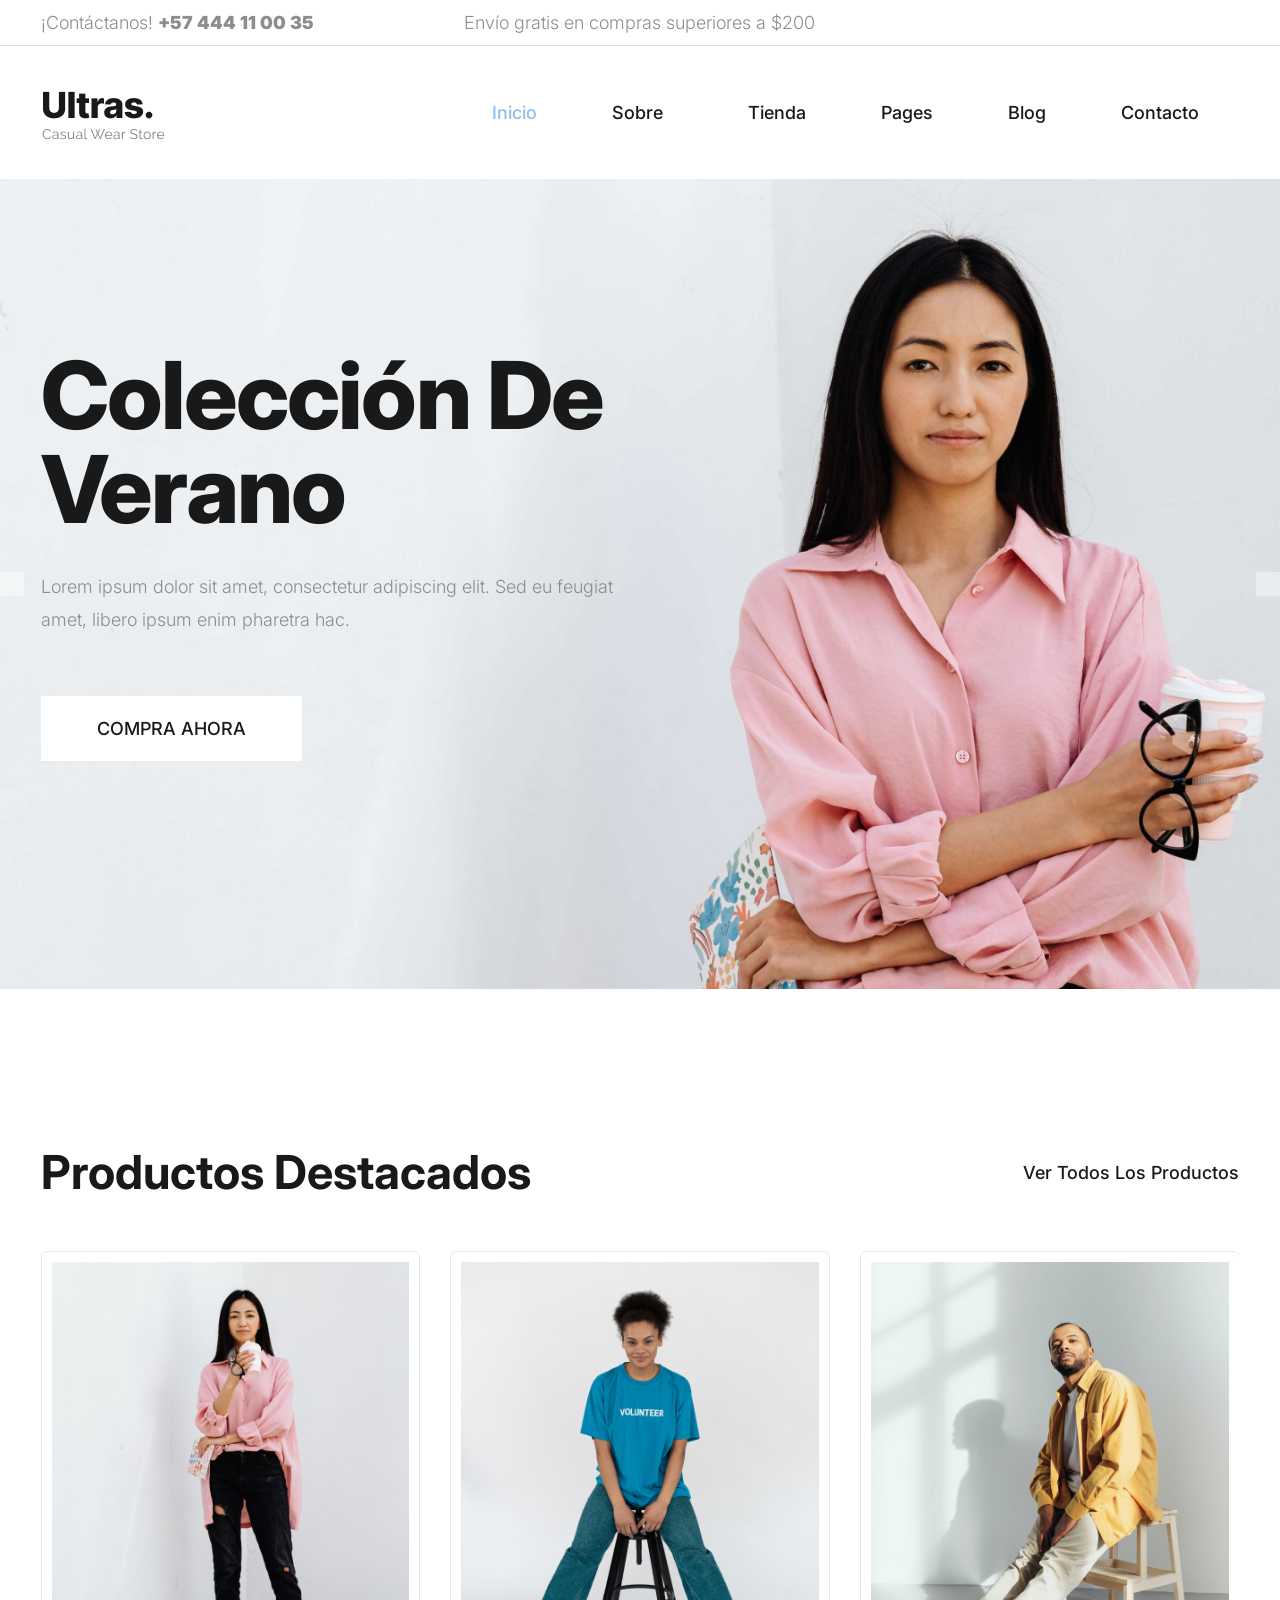
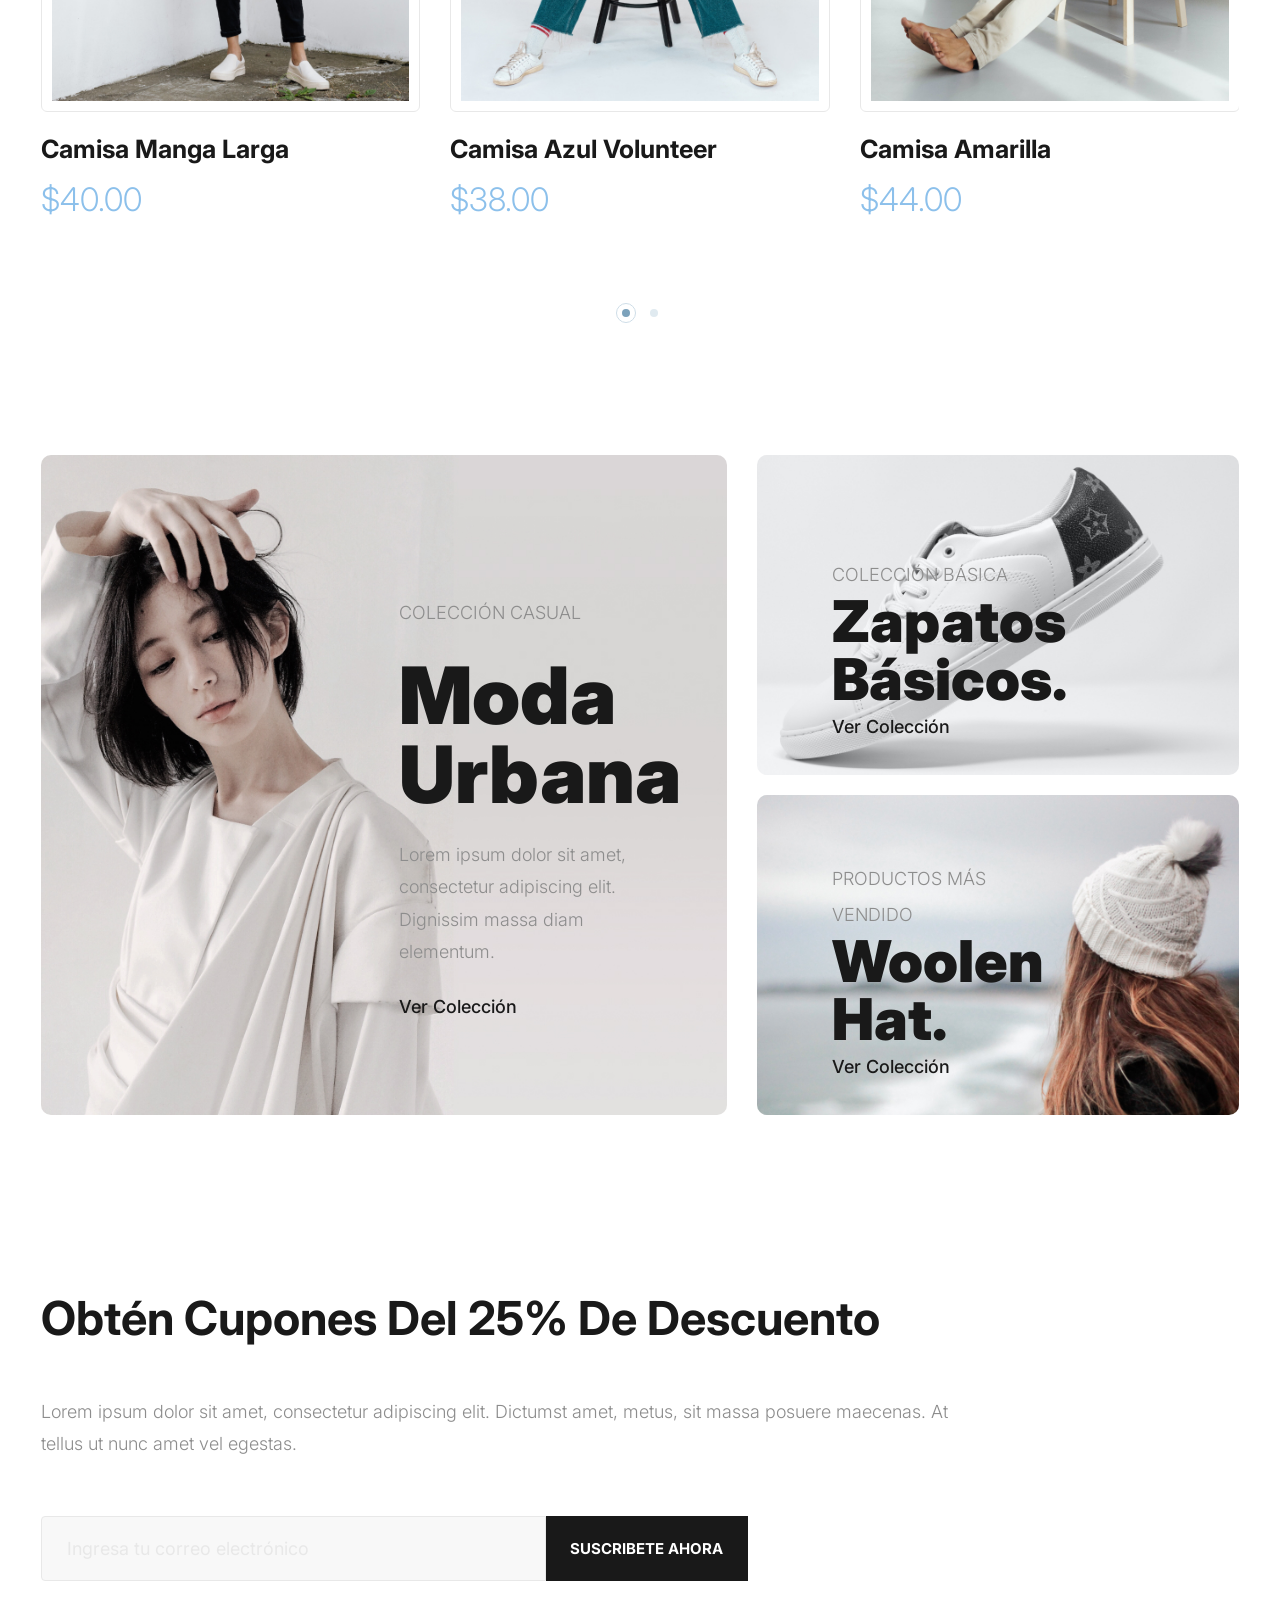
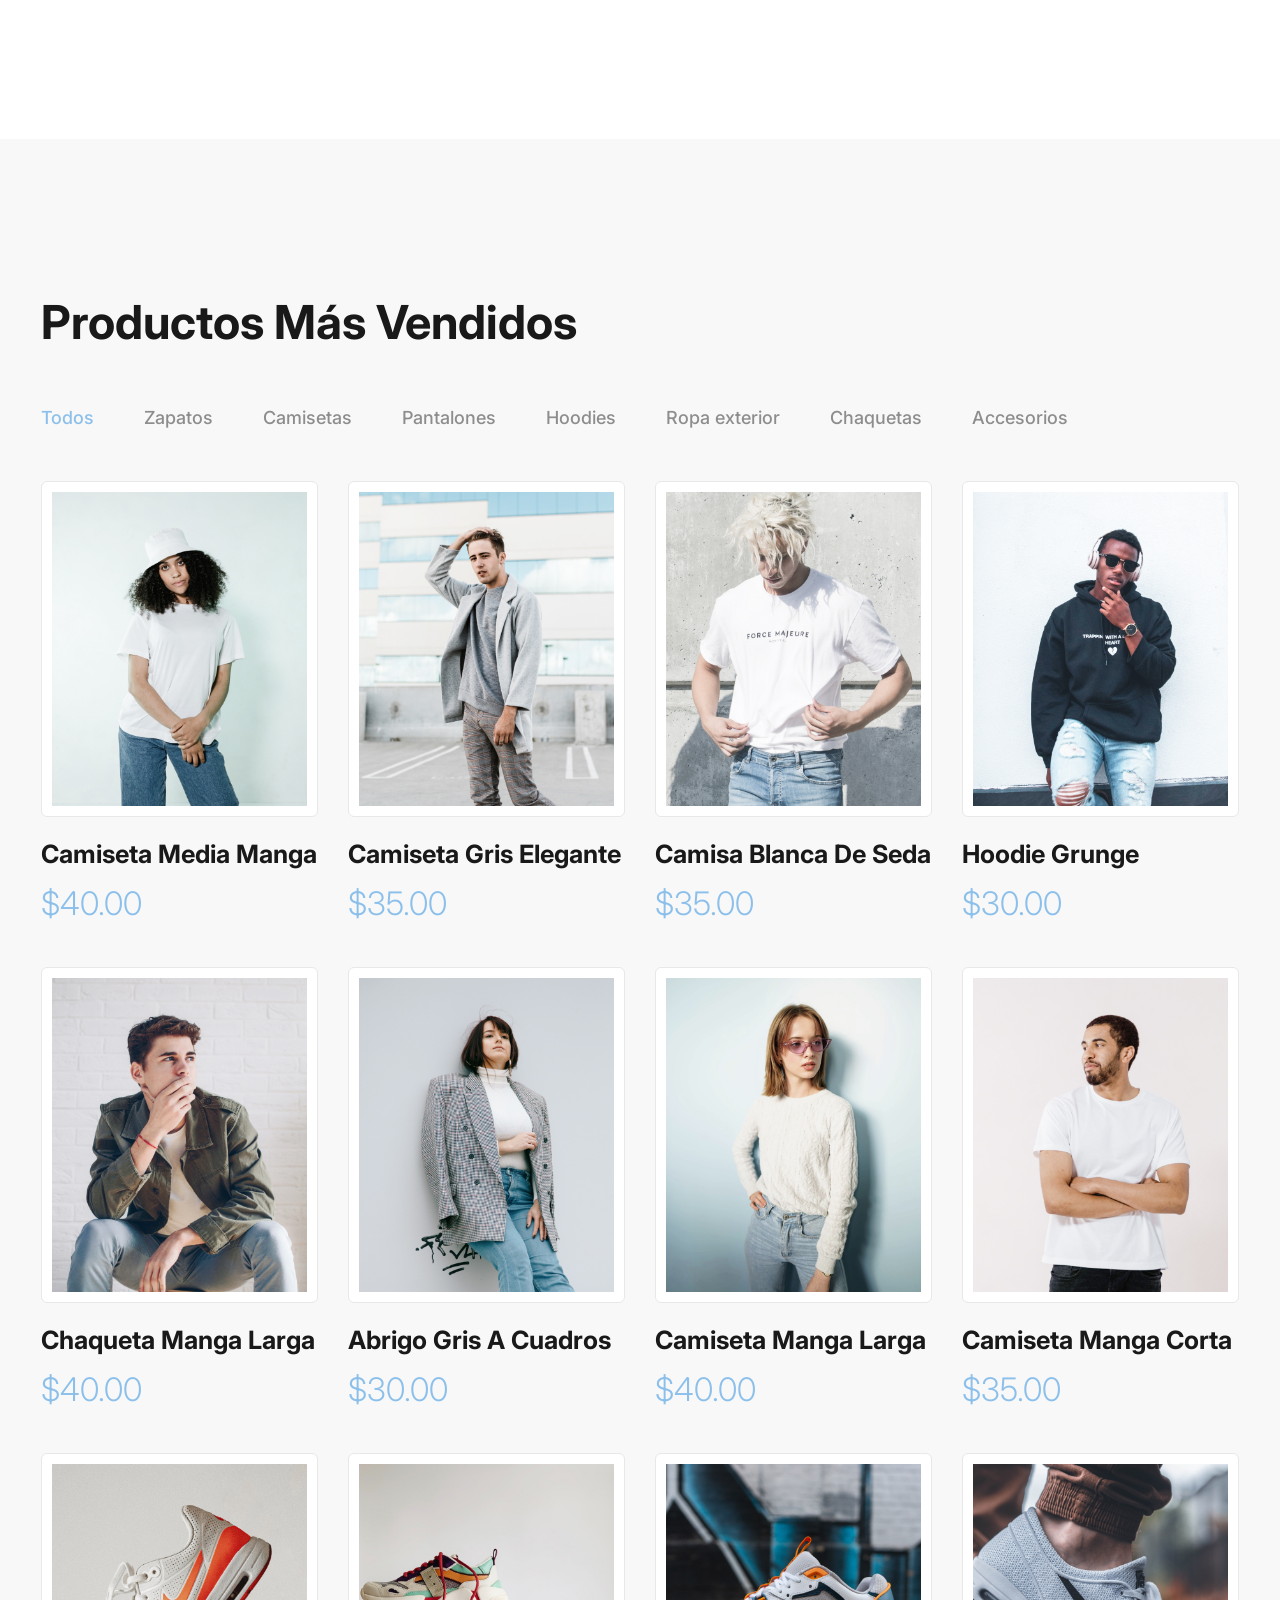
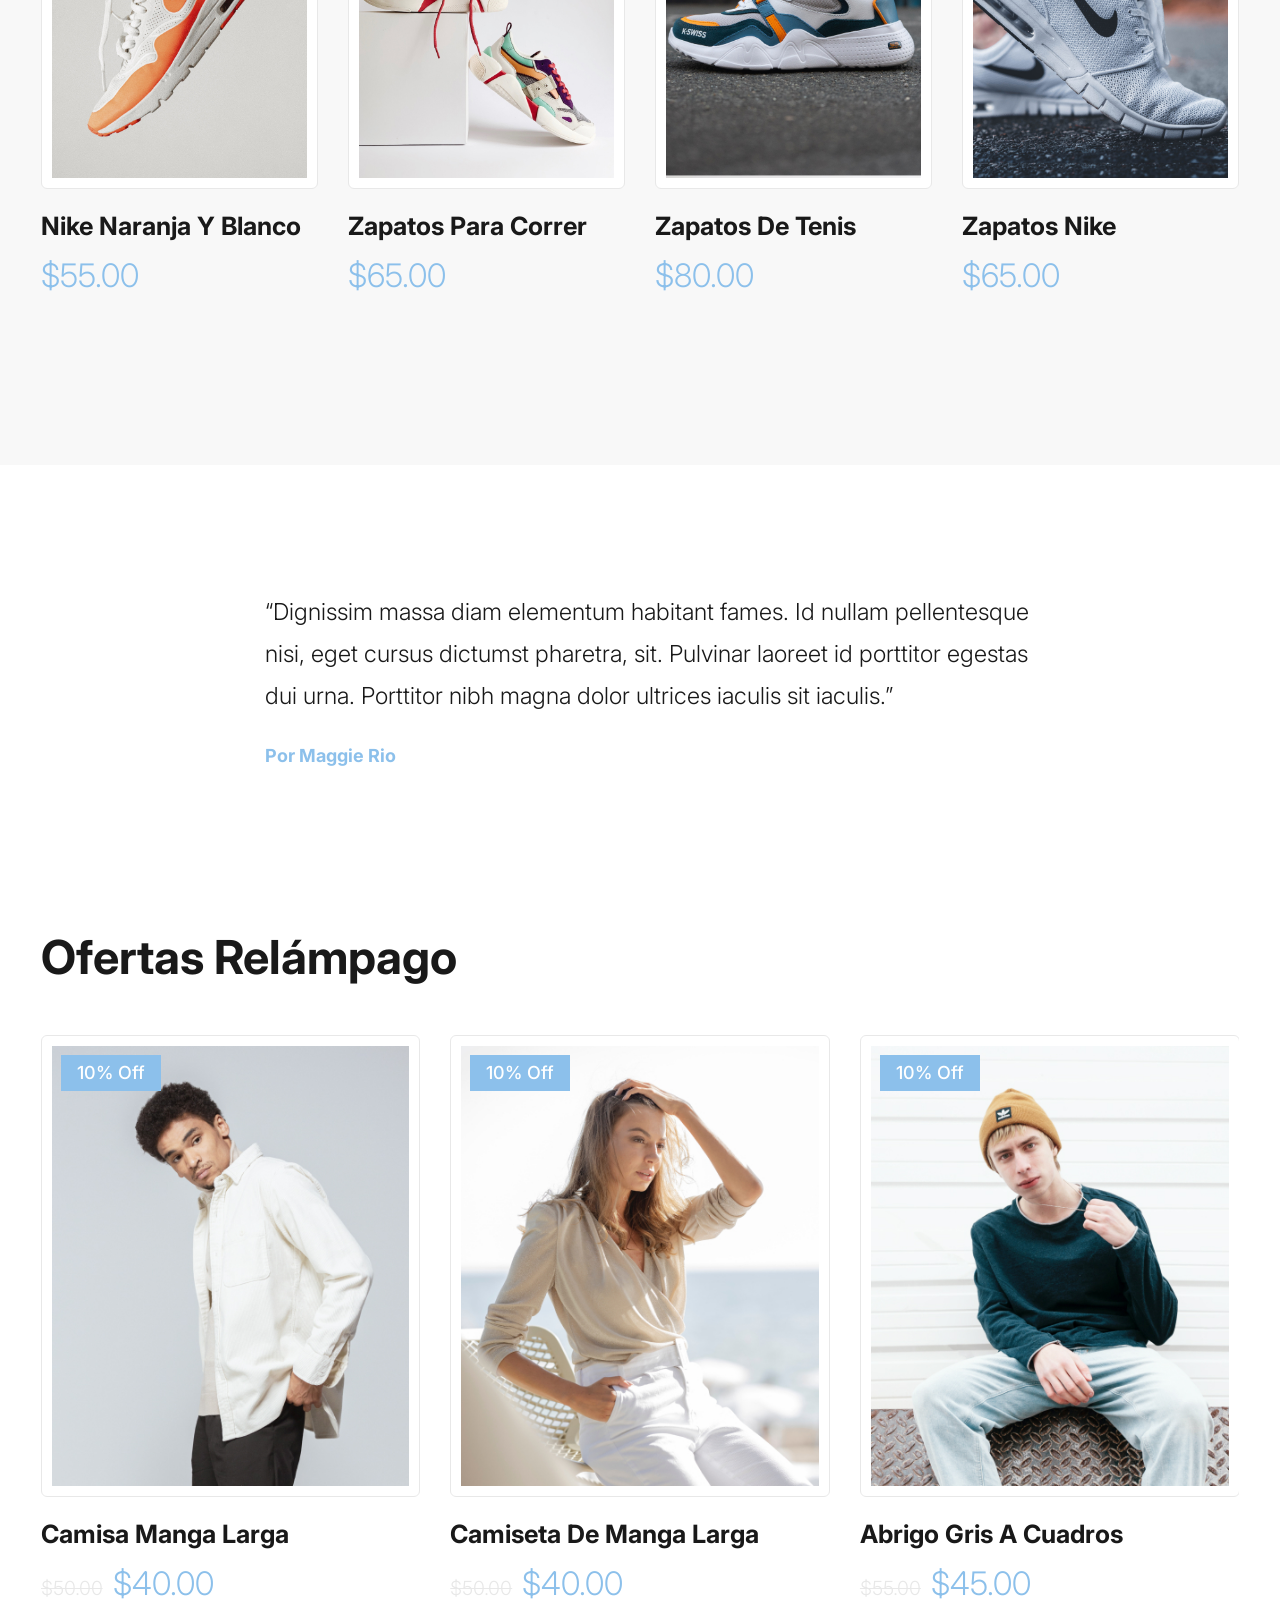
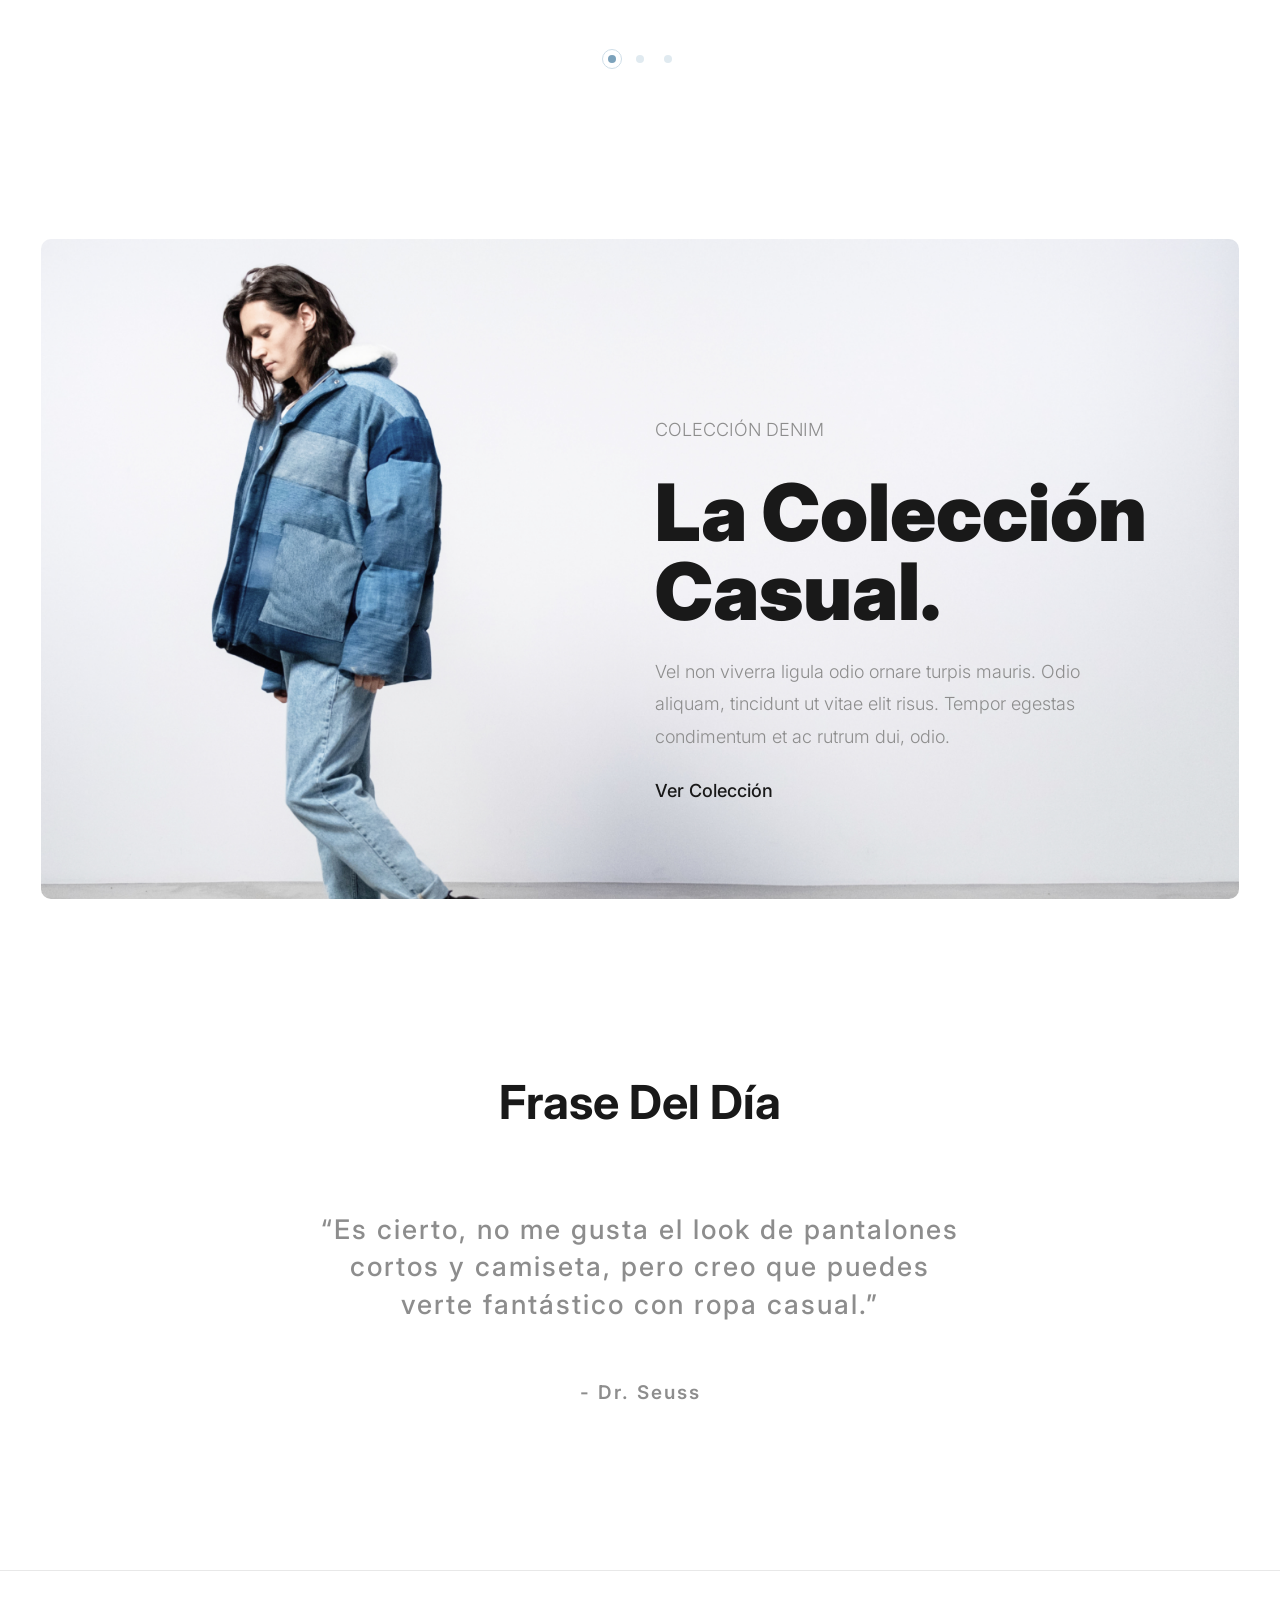
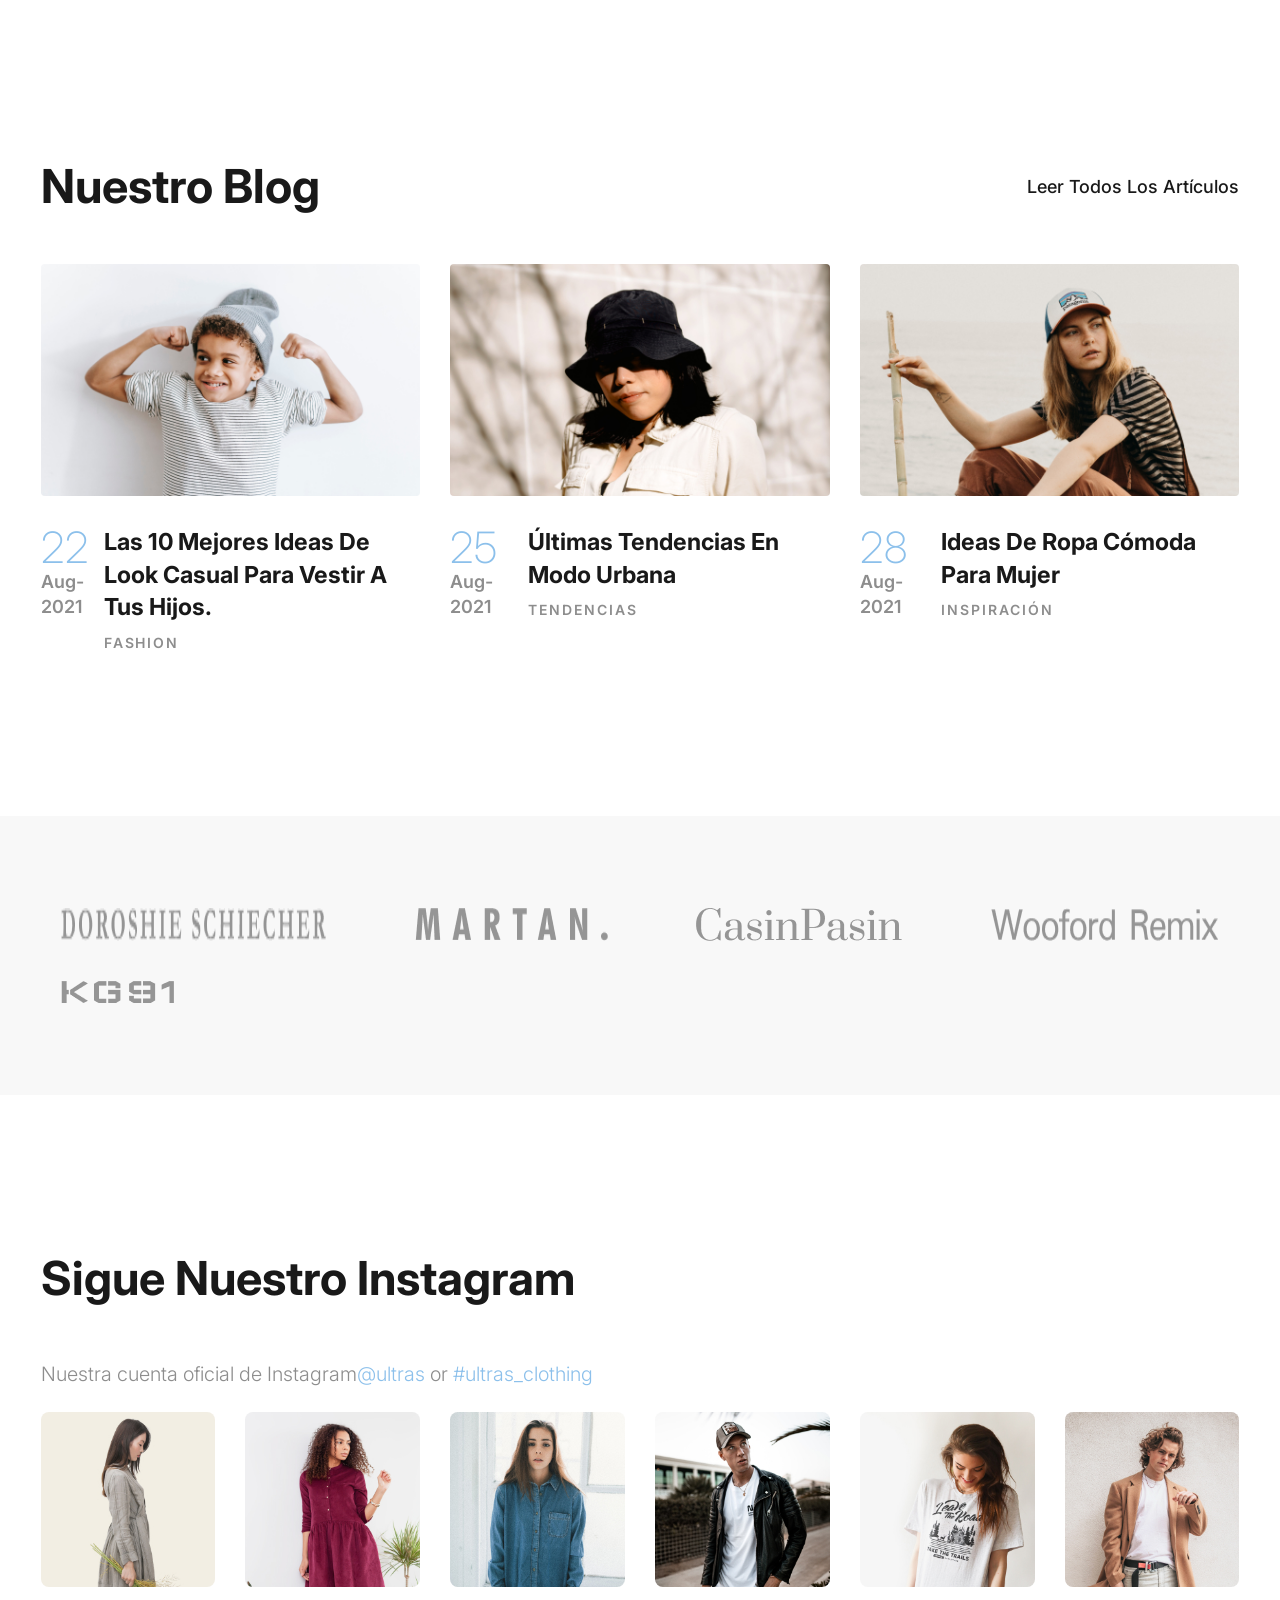
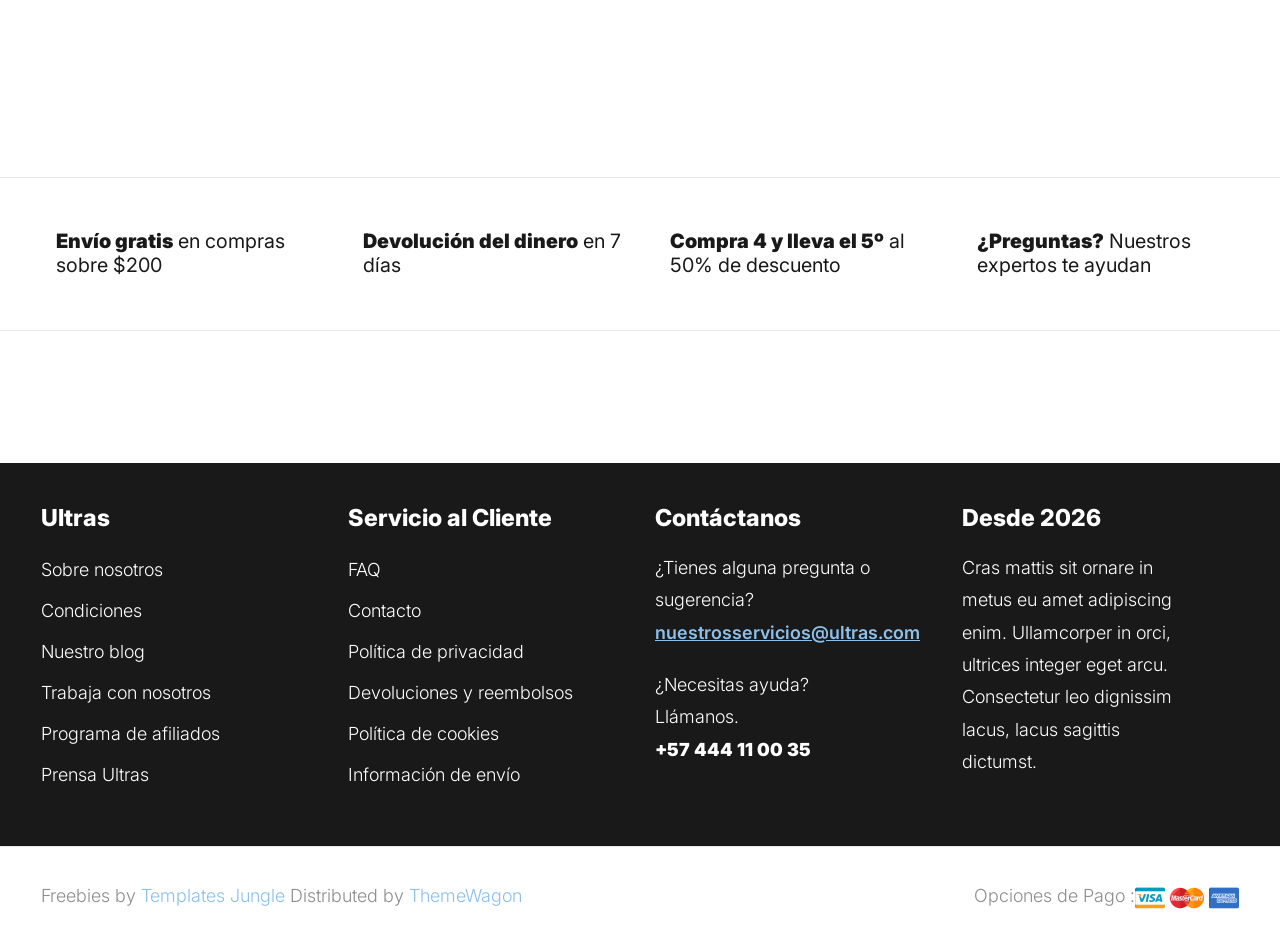
==== commit 4878bb4d: "Index completo y pequeños cambios al css" ====
--- a/View/index.html
+++ b/View/index.html
@@ -1,65 +1,80 @@
-<!DOCTYPE html>
-<html lang="en">
+<!doctype html>
+<html lang="es">
   <head>
     <title>Ultras - Clothing Store eCommerce Store HTML Website Template</title>
-    <meta charset="utf-8">
-    <meta http-equiv="X-UA-Compatible" content="IE=edge">
-    <meta name="viewport" content="width=device-width, initial-scale=1.0">
-    <meta name="format-detection" content="telephone=no">
-    <meta name="apple-mobile-web-app-capable" content="yes">
-    <meta name="author" content="">
-    <meta name="keywords" content="">
-    <meta name="description" content="">
-    <link rel="stylesheet" type="text/css" href="css/normalize.css">
-    <link rel="stylesheet" type="text/css" href="icomoon/icomoon.css">
-    <link rel="stylesheet" type="text/css" media="all" href="https://maxcdn.bootstrapcdn.com/font-awesome/4.7.0/css/font-awesome.min.css">
-    <link rel="stylesheet" type="text/css" href="css/vendor.css">
-    <link rel="stylesheet" type="text/css" href="style.css">
-    <link rel="preconnect" href="https://fonts.googleapis.com">
-    <link rel="preconnect" href="https://fonts.gstatic.com" crossorigin>
-    <link href="https://fonts.googleapis.com/css2?family=Inter:wght@100;200;300;400;500;600;700;800;900&display=swap" rel="stylesheet">
+    <meta charset="utf-8" />
+    <meta http-equiv="X-UA-Compatible" content="IE=edge" />
+    <meta name="viewport" content="width=device-width, initial-scale=1.0" />
+    <meta name="format-detection" content="telephone=no" />
+    <meta name="apple-mobile-web-app-capable" content="yes" />
+    <meta name="author" content="" />
+    <meta name="keywords" content="" />
+    <meta name="description" content="" />
+    <link rel="stylesheet" type="text/css" href="css/normalize.css" />
+    <link rel="stylesheet" type="text/css" href="icomoon/icomoon.css" />
+    <link
+      rel="stylesheet"
+      type="text/css"
+      media="all"
+      href="https://maxcdn.bootstrapcdn.com/font-awesome/4.7.0/css/font-awesome.min.css"
+    />
+    <link rel="stylesheet" type="text/css" href="css/vendor.css" />
+    <link rel="stylesheet" type="text/css" href="style.css" />
+    <link rel="preconnect" href="https://fonts.googleapis.com" />
+    <link rel="preconnect" href="https://fonts.gstatic.com" crossorigin />
+    <link
+      href="https://fonts.googleapis.com/css2?family=Inter:wght@100;200;300;400;500;600;700;800;900&display=swap"
+      rel="stylesheet"
+    />
     <!-- script
     ================================================== -->
     <script src="js/modernizr.js"></script>
   </head>
+
   <body>
-
     <div class="preloader-wrapper">
-      <div class="preloader">
-      </div>
+      <div class="preloader"></div>
     </div>
 
     <div class="search-popup">
       <div class="search-popup-container">
-
         <form role="search" method="get" class="search-form" action="">
-          <input type="search" id="search-form" class="search-field" placeholder="Type and press enter" value="" name="s" />
-          <button type="submit" class="search-submit"><a href="#"><i class="icon icon-search"></i></a></button>
+          <input
+            type="search"
+            id="search-form"
+            class="search-field"
+            placeholder="Escribe y presiona Enter"
+            value=""
+            name="s"
+          />
+          <button type="submit" class="search-submit">
+            <a href="#"><i class="icon icon-search"></i></a>
+          </button>
         </form>
 
-        <h5 class="cat-list-title">Browse Categories</h5>
-        
+        <h5 class="cat-list-title">Explora Categorías</h5>
+
         <ul class="cat-list">
           <li class="cat-list-item">
-            <a href="shop.html" title="Men Jackets">Men Jackets</a>
+            <a href="shop.html" title="Men Jackets">Chaquetas para hombre</a>
           </li>
           <li class="cat-list-item">
             <a href="shop.html" title="Fashion">Fashion</a>
           </li>
           <li class="cat-list-item">
-            <a href="shop.html" title="Casual Wears">Casual Wears</a>
+            <a href="shop.html" title="Casual Wears">Ropa Casual</a>
           </li>
           <li class="cat-list-item">
-            <a href="shop.html" title="Women">Women</a>
+            <a href="shop.html" title="Women">Mujer</a>
           </li>
           <li class="cat-list-item">
-            <a href="shop.html" title="Trending">Trending</a>
+            <a href="shop.html" title="Trending">Tendencias</a>
           </li>
           <li class="cat-list-item">
             <a href="shop.html" title="Hoodie">Hoodie</a>
           </li>
           <li class="cat-list-item">
-            <a href="shop.html" title="Kids">Kids</a>
+            <a href="shop.html" title="Kids">Niños</a>
           </li>
         </ul>
       </div>
@@ -70,11 +85,10 @@
           <div class="container">
             <div class="row d-flex align-items-center">
               <div class="col-md-4 header-contact">
-                <p>Let's talk! <strong>+57 444 11 00 35</strong>
-                </p>
+                <p>¡Contáctanos! <strong>+57 444 11 00 35</strong></p>
               </div>
               <div class="col-md-4 shipping-purchase text-center">
-                <p>Free shipping on a purchase value of $200</p>
+                <p>Envío gratis en compras superiores a $200</p>
               </div>
               <div class="col-md-4 col-sm-12 user-items">
                 <ul class="d-flex justify-content-end list-unstyled">
@@ -109,67 +123,119 @@
               <div class="col-lg-2 col-md-2">
                 <div class="main-logo">
                   <a href="index.html">
-                    <img src="images/main-logo.png" alt="logo">
+                    <img src="images/main-logo.png" alt="logo" />
                   </a>
                 </div>
               </div>
               <div class="col-lg-10 col-md-10">
                 <div class="navbar">
+                  <div
+                    id="main-nav"
+                    class="stellarnav d-flex justify-content-end right"
+                  >
+                    <ul class="menu-list">
+                      <li class="menu-item has-sub">
+                        <a
+                          href="index.html"
+                          class="item-anchor active d-flex align-item-center"
+                          data-effect="Inicio"
+                          >Inicio<i class="icon icon-chevron-down"></i
+                        ></a>
+                      </li>
 
-                  <div id="main-nav" class="stellarnav d-flex justify-content-end right">
-                    <ul class="menu-list">
+                      <li>
+                        <a
+                          href="about.html"
+                          class="item-anchor"
+                          data-effect="Sobre"
+                          >Sobre</a
+                        >
+                      </li>
 
                       <li class="menu-item has-sub">
-                        <a href="index.html" class="item-anchor active d-flex align-item-center" data-effect="Home">Home<i class="icon icon-chevron-down"></i></a>
+                        <a
+                          href="shop.html"
+                          class="item-anchor d-flex align-item-center"
+                          data-effect="Tienda"
+                          >Tienda<i class="icon icon-chevron-down"></i
+                        ></a>
                         <ul class="submenu">
-                          <li><a href="index.html" class="item-anchor active">Home</a></li>
-                          <li><a href="home2.html" class="item-anchor">Home v2<span class="text-primary"> (PRO)</span></a></li>
-                        </ul>
-                      </li>
-
-                      <li><a href="about.html" class="item-anchor" data-effect="About">About</a></li>
-
-                      <li class="menu-item has-sub">
-                        <a href="shop.html" class="item-anchor d-flex align-item-center" data-effect="Shop">Shop<i class="icon icon-chevron-down"></i></a>
-                        <ul class="submenu">
-                          <li><a href="shop.html" class="item-anchor">Shop</a></li>
-                          <li><a href="shop-slider.html" class="item-anchor">Shop slider<span class="text-primary"> (PRO)</span></a></li>
-                          <li><a href="shop-grid.html" class="item-anchor">Shop grid<span class="text-primary"> (PRO)</span></a></li>
-                          <li><a href="shop-list.html" class="item-anchor">Shop list<span class="text-primary"> (PRO)</span></a></li>
-                          <li><a href="single-product.html" class="item-anchor">Single product<span class="text-primary"> (PRO)</span></a></li>
-                          <li><a href="cart.html" class="item-anchor">Cart<span class="text-primary"> (PRO)</span></a></li>
-                          <li><a href="wishlist.html" class="item-anchor">Wishlist<span class="text-primary"> (PRO)</span></a></li>
-                          <li><a href="checkout.html" class="item-anchor">Checkout<span class="text-primary"> (PRO)</span></a></li>
+                          <li>
+                            <a href="shop.html" class="item-anchor">Tienda</a>
+                          </li>
+                          <li>
+                            <a href="cart.html" class="item-anchor">Carrito</a>
+                          </li>
+                          <li>
+                            <a href="wishlist.html" class="item-anchor"
+                              >Lista de Deseos</a
+                            >
+                          </li>
                         </ul>
                       </li>
 
                       <li class="menu-item has-sub">
-                        <a href="#" class="item-anchor d-flex align-item-center" data-effect="Pages">Pages<i class="icon icon-chevron-down"></i></a>
+                        <a
+                          href="#"
+                          class="item-anchor d-flex align-item-center"
+                          data-effect="Pages"
+                          >Pages<i class="icon icon-chevron-down"></i
+                        ></a>
                         <ul class="submenu">
-                          <li><a href="coming-soon.html" class="item-anchor">Coming soon<span class="text-primary"> (PRO)</span></a></li>
-                          <li><a href="login.html" class="item-anchor">Login<span class="text-primary"> (PRO)</span></a></li>
-                          <li><a href="faqs.html" class="item-anchor">FAQs<span class="text-primary"> (PRO)</span></a></li>
-                          <li><a href="styles.html" class="item-anchor">Styles</a></li>
-                          <li><a href="thank-you.html" class="item-anchor">Thankyou</a></li>
-                          <li><a href="error.html" class="item-anchor">Error page<span class="text-primary"> (PRO)</span></a></li>
+                          <li>
+                            <a href="coming-soon.html" class="item-anchor"
+                              >Coming soon<span class="text-primary">
+                                (PRO)</span
+                              ></a
+                            >
+                          </li>
+                          <li>
+                            <a href="login.html" class="item-anchor"
+                              >Login<span class="text-primary"> (PRO)</span></a
+                            >
+                          </li>
+                          <li>
+                            <a href="faqs.html" class="item-anchor"
+                              >FAQs<span class="text-primary"> (PRO)</span></a
+                            >
+                          </li>
+                          <li>
+                            <a href="styles.html" class="item-anchor">Styles</a>
+                          </li>
+                          <li>
+                            <a href="thank-you.html" class="item-anchor"
+                              >Thankyou</a
+                            >
+                          </li>
+                          <li>
+                            <a href="error.html" class="item-anchor"
+                              >Error page<span class="text-primary">
+                                (PRO)</span
+                              ></a
+                            >
+                          </li>
                         </ul>
                       </li>
 
                       <li class="menu-item has-sub">
-                        <a href="blog.html" class="item-anchor d-flex align-item-center" data-effect="Blog">Blog<i class="icon icon-chevron-down"></i></a>
-                        <ul class="submenu">
-                          <li><a href="blog.html" class="item-anchor">Blog</a></li>
-                          <li><a href="blog-sidebar.html" class="item-anchor">Blog with sidebar<span class="text-primary"> (PRO)</span></a></li>
-                          <li><a href="blog-masonry.html" class="item-anchor">Blog masonry<span class="text-primary"> (PRO)</span></a></li>
-                          <li><a href="single-post.html" class="item-anchor">Single post</a></li>
-                        </ul>
+                        <a
+                          href="blog.html"
+                          class="item-anchor d-flex align-item-center"
+                          data-effect="Blog"
+                          >Blog<i class="icon icon-chevron-down"></i
+                        ></a>
                       </li>
 
-                      <li><a href="contact.html" class="item-anchor" data-effect="Contact">Contact</a></li>
-
+                      <li>
+                        <a
+                          href="contact.html"
+                          class="item-anchor"
+                          data-effect="Contacto"
+                          >Contacto</a
+                        >
+                      </li>
                     </ul>
                   </div>
-
                 </div>
               </div>
             </div>
@@ -179,7 +245,6 @@
     </header>
 
     <section id="billboard" class="overflow-hidden">
-
       <button class="button-prev">
         <i class="icon icon-chevron-left"></i>
       </button>
@@ -188,15 +253,30 @@
       </button>
       <div class="swiper main-swiper">
         <div class="swiper-wrapper">
-          <div class="swiper-slide" style="background-image: url('images/banner1.jpg');background-repeat: no-repeat;background-size: cover;background-position: center;">
+          <div
+            class="swiper-slide"
+            style="
+              background-image: url(&quot;images/banner1.jpg&quot;);
+              background-repeat: no-repeat;
+              background-size: cover;
+              background-position: center;
+            "
+          >
             <div class="banner-content">
               <div class="container">
                 <div class="row">
                   <div class="col-md-6">
-                    <h2 class="banner-title">Summer Collection</h2>
-                    <p>Lorem ipsum dolor sit amet, consectetur adipiscing elit. Sed eu feugiat amet, libero ipsum enim pharetra hac.</p>
+                    <h2 class="banner-title">Colección de Verano</h2>
+                    <p>
+                      Lorem ipsum dolor sit amet, consectetur adipiscing elit.
+                      Sed eu feugiat amet, libero ipsum enim pharetra hac.
+                    </p>
                     <div class="btn-wrap">
-                      <a href="shop.html" class="btn btn-light btn-medium d-flex align-items-center" tabindex="0">Shop it now <i class="icon icon-arrow-io"></i>
+                      <a
+                        href="shop.html"
+                        class="btn btn-light btn-medium d-flex align-items-center"
+                        tabindex="0"
+                        >Compra ahora <i class="icon icon-arrow-io"></i>
                       </a>
                     </div>
                   </div>
@@ -204,15 +284,30 @@
               </div>
             </div>
           </div>
-          <div class="swiper-slide" style="background-image: url('images/banner2.jpg');background-repeat: no-repeat;background-size: cover;background-position: center;">
+          <div
+            class="swiper-slide"
+            style="
+              background-image: url(&quot;images/banner2.jpg&quot;);
+              background-repeat: no-repeat;
+              background-size: cover;
+              background-position: center;
+            "
+          >
             <div class="banner-content">
               <div class="container">
                 <div class="row">
                   <div class="col-md-6">
-                    <h2 class="banner-title">Casual Collection</h2>
-                    <p>Lorem ipsum dolor sit amet, consectetur adipiscing elit. Sed eu feugiat amet, libero ipsum enim pharetra hac.</p>
+                    <h2 class="banner-title">Colección Casual</h2>
+                    <p>
+                      Lorem ipsum dolor sit amet, consectetur adipiscing elit.
+                      Sed eu feugiat amet, libero ipsum enim pharetra hac.
+                    </p>
                     <div class="btn-wrap">
-                      <a href="shop.html" class="btn btn-light btn-light-arrow btn-medium d-flex align-items-center" tabindex="0">Shop it now <i class="icon icon-arrow-io"></i>
+                      <a
+                        href="shop.html"
+                        class="btn btn-light btn-light-arrow btn-medium d-flex align-items-center"
+                        tabindex="0"
+                        >Compra ahora <i class="icon icon-arrow-io"></i>
                       </a>
                     </div>
                   </div>
@@ -226,36 +321,49 @@
 
     <section id="featured-products" class="product-store padding-large">
       <div class="container">
-        <div class="section-header d-flex flex-wrap align-items-center justify-content-between">
-          <h2 class="section-title">Featured Products</h2>            
+        <div
+          class="section-header d-flex flex-wrap align-items-center justify-content-between"
+        >
+          <h2 class="section-title">Productos destacados</h2>
           <div class="btn-wrap">
-            <a href="shop.html" class="d-flex align-items-center">View all products <i class="icon icon icon-arrow-io"></i></a>
-          </div>            
+            <a href="shop.html" class="d-flex align-items-center"
+              >Ver todos los productos <i class="icon icon icon-arrow-io"></i
+            ></a>
+          </div>
         </div>
         <div class="swiper product-swiper overflow-hidden">
           <div class="swiper-wrapper">
             <div class="swiper-slide">
               <div class="product-item">
                 <div class="image-holder">
-                  <img src="images/product-item1.jpg" alt="Books" class="product-image">
-                </div>
-                <div class="cart-concern">
-                  <div class="cart-button d-flex justify-content-between align-items-center">
-                    <button type="button" class="btn-wrap cart-link d-flex align-items-center">add to cart <i class="icon icon-arrow-io"></i>
-                    </button>
-                    <button type="button" class="view-btn tooltip
-                        d-flex">
-                      <i class="icon icon-screen-full"></i>
-                      <span class="tooltip-text">Quick view</span>
-                    </button>
-                    <button type="button" class="wishlist-btn">
-                      <i class="icon icon-heart"></i>
-                    </button>
-                  </div>
-                </div>
-                <div class="product-detail">
-                  <h3 class="product-title">
-                    <a href="single-product.html">Full sleeve cover shirt</a>
+                  <img
+                    src="images/product-item1.jpg"
+                    alt="Books"
+                    class="product-image"
+                  />
+                </div>
+                <div class="cart-concern">
+                  <div
+                    class="cart-button d-flex justify-content-between align-items-center"
+                  >
+                    <button
+                      type="button"
+                      class="btn-wrap cart-link d-flex align-items-center"
+                    >
+                      Agregar al carrito <i class="icon icon-arrow-io"></i>
+                    </button>
+                    <button type="button" class="view-btn tooltip d-flex">
+                      <i class="icon icon-screen-full"></i>
+                      <span class="tooltip-text">Vista rápida</span>
+                    </button>
+                    <button type="button" class="wishlist-btn">
+                      <i class="icon icon-heart"></i>
+                    </button>
+                  </div>
+                </div>
+                <div class="product-detail">
+                  <h3 class="product-title">
+                    <a href="single-product.html">Camisa manga larga</a>
                   </h3>
                   <span class="item-price text-primary">$40.00</span>
                 </div>
@@ -264,25 +372,34 @@
             <div class="swiper-slide">
               <div class="product-item">
                 <div class="image-holder">
-                  <img src="images/product-item2.jpg" alt="Books" class="product-image">
-                </div>
-                <div class="cart-concern">
-                  <div class="cart-button d-flex justify-content-between align-items-center">
-                    <button type="button" class="btn-wrap cart-link d-flex align-items-center">add to cart <i class="icon icon-arrow-io"></i>
-                    </button>
-                    <button type="button" class="view-btn tooltip
-                        d-flex">
-                      <i class="icon icon-screen-full"></i>
-                      <span class="tooltip-text">Quick view</span>
-                    </button>
-                    <button type="button" class="wishlist-btn">
-                      <i class="icon icon-heart"></i>
-                    </button>
-                  </div>
-                </div>
-                <div class="product-detail">
-                  <h3 class="product-title">
-                    <a href="single-product.html">Volunteer Half blue</a>
+                  <img
+                    src="images/product-item2.jpg"
+                    alt="Books"
+                    class="product-image"
+                  />
+                </div>
+                <div class="cart-concern">
+                  <div
+                    class="cart-button d-flex justify-content-between align-items-center"
+                  >
+                    <button
+                      type="button"
+                      class="btn-wrap cart-link d-flex align-items-center"
+                    >
+                      Agregar al carrito <i class="icon icon-arrow-io"></i>
+                    </button>
+                    <button type="button" class="view-btn tooltip d-flex">
+                      <i class="icon icon-screen-full"></i>
+                      <span class="tooltip-text">Vista rápida</span>
+                    </button>
+                    <button type="button" class="wishlist-btn">
+                      <i class="icon icon-heart"></i>
+                    </button>
+                  </div>
+                </div>
+                <div class="product-detail">
+                  <h3 class="product-title">
+                    <a href="single-product.html">Camisa azul volunteer</a>
                   </h3>
                   <span class="item-price text-primary">$38.00</span>
                 </div>
@@ -291,25 +408,34 @@
             <div class="swiper-slide">
               <div class="product-item">
                 <div class="image-holder">
-                  <img src="images/product-item3.jpg" alt="Books" class="product-image">
-                </div>
-                <div class="cart-concern">
-                  <div class="cart-button d-flex justify-content-between align-items-center">
-                    <button type="button" class="btn-wrap cart-link d-flex align-items-center">add to cart <i class="icon icon-arrow-io"></i>
-                    </button>
-                    <button type="button" class="view-btn tooltip
-                        d-flex">
-                      <i class="icon icon-screen-full"></i>
-                      <span class="tooltip-text">Quick view</span>
-                    </button>
-                    <button type="button" class="wishlist-btn">
-                      <i class="icon icon-heart"></i>
-                    </button>
-                  </div>
-                </div>
-                <div class="product-detail">
-                  <h3 class="product-title">
-                    <a href="single-product.html">Double yellow shirt</a>
+                  <img
+                    src="images/product-item3.jpg"
+                    alt="Books"
+                    class="product-image"
+                  />
+                </div>
+                <div class="cart-concern">
+                  <div
+                    class="cart-button d-flex justify-content-between align-items-center"
+                  >
+                    <button
+                      type="button"
+                      class="btn-wrap cart-link d-flex align-items-center"
+                    >
+                      Agregar al carrito <i class="icon icon-arrow-io"></i>
+                    </button>
+                    <button type="button" class="view-btn tooltip d-flex">
+                      <i class="icon icon-screen-full"></i>
+                      <span class="tooltip-text">Vista rápida</span>
+                    </button>
+                    <button type="button" class="wishlist-btn">
+                      <i class="icon icon-heart"></i>
+                    </button>
+                  </div>
+                </div>
+                <div class="product-detail">
+                  <h3 class="product-title">
+                    <a href="single-product.html">Camisa amarilla</a>
                   </h3>
                   <span class="item-price text-primary">$44.00</span>
                 </div>
@@ -318,25 +444,34 @@
             <div class="swiper-slide">
               <div class="product-item">
                 <div class="image-holder">
-                  <img src="images/product-item4.jpg" alt="Books" class="product-image">
-                </div>
-                <div class="cart-concern">
-                  <div class="cart-button d-flex justify-content-between align-items-center">
-                    <button type="button" class="btn-wrap cart-link d-flex align-items-center">add to cart <i class="icon icon-arrow-io"></i>
-                    </button>
-                    <button type="button" class="view-btn tooltip
-                        d-flex">
-                      <i class="icon icon-screen-full"></i>
-                      <span class="tooltip-text">Quick view</span>
-                    </button>
-                    <button type="button" class="wishlist-btn">
-                      <i class="icon icon-heart"></i>
-                    </button>
-                  </div>
-                </div>
-                <div class="product-detail">
-                  <h3 class="product-title">
-                    <a href="single-product.html">Long belly grey pant</a>
+                  <img
+                    src="images/product-item4.jpg"
+                    alt="Books"
+                    class="product-image"
+                  />
+                </div>
+                <div class="cart-concern">
+                  <div
+                    class="cart-button d-flex justify-content-between align-items-center"
+                  >
+                    <button
+                      type="button"
+                      class="btn-wrap cart-link d-flex align-items-center"
+                    >
+                      Agregar al carrito <i class="icon icon-arrow-io"></i>
+                    </button>
+                    <button type="button" class="view-btn tooltip d-flex">
+                      <i class="icon icon-screen-full"></i>
+                      <span class="tooltip-text">Vista rápida</span>
+                    </button>
+                    <button type="button" class="wishlist-btn">
+                      <i class="icon icon-heart"></i>
+                    </button>
+                  </div>
+                </div>
+                <div class="product-detail">
+                  <h3 class="product-title">
+                    <a href="single-product.html">Pantalón gris largo</a>
                   </h3>
                   <span class="item-price text-primary">$33.00</span>
                 </div>
@@ -354,14 +489,22 @@
           <div class="col-lg-7 col-md-12 left-content">
             <div class="collection-item">
               <div class="products-thumb">
-                <img src="images/collection-item1.jpg" alt="collection item" class="large-image image-rounded">
+                <img
+                  src="images/collection-item1.jpg"
+                  alt="collection item"
+                  class="large-image image-rounded"
+                />
               </div>
               <div class="col-lg-6 col-md-6 col-sm-6 product-entry">
-                <div class="categories">casual collection</div>
-                <h3 class="item-title">street wear.</h3>
-                <p>Lorem ipsum dolor sit amet, consectetur adipiscing elit. Dignissim massa diam elementum.</p>
+                <div class="categories">Colección Casual</div>
+                <h3 class="item-title">Moda Urbana</h3>
+                <p>
+                  Lorem ipsum dolor sit amet, consectetur adipiscing elit.
+                  Dignissim massa diam elementum.
+                </p>
                 <div class="btn-wrap">
-                  <a href="shop.html" class="d-flex align-items-center">shop collection <i class="icon icon-arrow-io"></i>
+                  <a href="shop.html" class="d-flex align-items-center"
+                    >Ver colección <i class="icon icon-arrow-io"></i>
                   </a>
                 </div>
               </div>
@@ -370,26 +513,36 @@
           <div class="col-lg-5 col-md-12 right-content flex-wrap">
             <div class="collection-item top-item">
               <div class="products-thumb">
-                <img src="images/collection-item2.jpg" alt="collection item" class="small-image image-rounded">
+                <img
+                  src="images/collection-item2.jpg"
+                  alt="collection item"
+                  class="small-image image-rounded"
+                />
               </div>
               <div class="col-md-6 product-entry">
-                <div class="categories">Basic Collection</div>
-                <h3 class="item-title">Basic shoes.</h3>
+                <div class="categories">Colección Básica</div>
+                <h3 class="item-title">Zapatos básicos.</h3>
                 <div class="btn-wrap">
-                  <a href="shop.html" class="d-flex align-items-center">shop collection <i class="icon icon-arrow-io"></i>
+                  <a href="shop.html" class="d-flex align-items-center"
+                    >Ver colección <i class="icon icon-arrow-io"></i>
                   </a>
                 </div>
               </div>
             </div>
             <div class="collection-item bottom-item">
               <div class="products-thumb">
-                <img src="images/collection-item3.jpg" alt="collection item" class="small-image image-rounded">
+                <img
+                  src="images/collection-item3.jpg"
+                  alt="collection item"
+                  class="small-image image-rounded"
+                />
               </div>
               <div class="col-md-6 product-entry">
-                <div class="categories">Best Selling Product</div>
+                <div class="categories">Productos más vendido</div>
                 <h3 class="item-title">woolen hat.</h3>
                 <div class="btn-wrap">
-                  <a href="shop.html" class="d-flex align-items-center">shop collection <i class="icon icon-arrow-io"></i>
+                  <a href="shop.html" class="d-flex align-items-center"
+                    >Ver colección <i class="icon icon-arrow-io"></i>
                   </a>
                 </div>
               </div>
@@ -404,334 +557,453 @@
         <div class="row">
           <div class="block-text col-md-6">
             <div class="section-header">
-              <h2 class="section-title">Get 25% off Discount Coupons</h2>
-            </div>
-            <p>Lorem ipsum dolor sit amet, consectetur adipiscing elit. Dictumst amet, metus, sit massa posuere maecenas. At tellus ut nunc amet vel egestas.</p>
+              <h2 class="section-title">Obtén Cupones del 25% de Descuento</h2>
+            </div>
+            <p>
+              Lorem ipsum dolor sit amet, consectetur adipiscing elit. Dictumst
+              amet, metus, sit massa posuere maecenas. At tellus ut nunc amet
+              vel egestas.
+            </p>
           </div>
           <div class="subscribe-content col-md-6">
             <form id="form" class="d-flex justify-content-between">
-              <input type="text" name="email" placeholder="Enter your email addresss here">
-              <button class="btn btn-dark">Subscribe Now</button>
+              <input
+                type="text"
+                name="email"
+                placeholder="Ingresa tu correo electrónico"
+              />
+              <button class="btn btn-dark">Suscribete ahora</button>
             </form>
           </div>
         </div>
       </div>
     </section>
 
-    <section id="selling-products" class="product-store bg-light-grey padding-large">
+    <section
+      id="selling-products"
+      class="product-store bg-light-grey padding-large"
+    >
       <div class="container">
         <div class="section-header">
-          <h2 class="section-title">Best selling products</h2>
+          <h2 class="section-title">Productos más vendidos</h2>
         </div>
         <ul class="tabs list-unstyled">
-          <li data-tab-target="#all" class="active tab">All</li>
-          <li data-tab-target="#shoes" class="tab">Shoes</li>
-          <li data-tab-target="#tshirts" class="tab">Tshirts</li>
-          <li data-tab-target="#pants" class="tab">Pants</li>
-          <li data-tab-target="#hoodie" class="tab">Hoodie</li>
-          <li data-tab-target="#outer" class="tab">Outer</li>
-          <li data-tab-target="#jackets" class="tab">Jackets</li>
-          <li data-tab-target="#accessories" class="tab">Accessories</li>
+          <li data-tab-target="#all" class="active tab">Todos</li>
+          <li data-tab-target="#shoes" class="tab">Zapatos</li>
+          <li data-tab-target="#tshirts" class="tab">Camisetas</li>
+          <li data-tab-target="#pants" class="tab">Pantalones</li>
+          <li data-tab-target="#hoodie" class="tab">Hoodies</li>
+          <li data-tab-target="#outer" class="tab">Ropa exterior</li>
+          <li data-tab-target="#jackets" class="tab">Chaquetas</li>
+          <li data-tab-target="#accessories" class="tab">Accesorios</li>
         </ul>
         <div class="tab-content">
           <div id="all" data-tab-content class="active">
             <div class="row d-flex flex-wrap">
               <div class="product-item col-lg-3 col-md-6 col-sm-6">
                 <div class="image-holder">
-                  <img src="images/selling-products1.jpg" alt="Books" class="product-image">
-                </div>
-                <div class="cart-concern">
-                  <div class="cart-button d-flex justify-content-between align-items-center">
-                    <button type="button" class="btn-wrap cart-link d-flex align-items-center">add to cart <i class="icon icon-arrow-io"></i>
-                    </button>
-                    <button type="button" class="view-btn tooltip
-                        d-flex">
-                      <i class="icon icon-screen-full"></i>
-                      <span class="tooltip-text">Quick view</span>
-                    </button>
-                    <button type="button" class="wishlist-btn">
-                      <i class="icon icon-heart"></i>
-                    </button>
-                  </div>
-                </div>
-                <div class="product-detail">
-                  <h3 class="product-title">
-                    <a href="single-product.html">Half sleeve T-shirt</a>
+                  <img
+                    src="images/selling-products1.jpg"
+                    alt="Books"
+                    class="product-image"
+                  />
+                </div>
+                <div class="cart-concern">
+                  <div
+                    class="cart-button d-flex justify-content-between align-items-center"
+                  >
+                    <button
+                      type="button"
+                      class="btn-wrap cart-link d-flex align-items-center"
+                    >
+                      Agregar al Carrito <i class="icon icon-arrow-io"></i>
+                    </button>
+                    <button type="button" class="view-btn tooltip d-flex">
+                      <i class="icon icon-screen-full"></i>
+                      <span class="tooltip-text">Vista rápida</span>
+                    </button>
+                    <button type="button" class="wishlist-btn">
+                      <i class="icon icon-heart"></i>
+                    </button>
+                  </div>
+                </div>
+                <div class="product-detail">
+                  <h3 class="product-title">
+                    <a href="single-product.html">Camiseta media manga</a>
                   </h3>
                   <div class="item-price text-primary">$40.00</div>
                 </div>
               </div>
               <div class="product-item col-lg-3 col-md-6 col-sm-6">
                 <div class="image-holder">
-                  <img src="images/selling-products2.jpg" alt="Books" class="product-image">
-                </div>
-                <div class="cart-concern">
-                  <div class="cart-button d-flex justify-content-between align-items-center">
-                    <button type="button" class="btn-wrap cart-link d-flex align-items-center">add to cart <i class="icon icon-arrow-io"></i>
-                    </button>
-                    <button type="button" class="view-btn tooltip
-                        d-flex">
-                      <i class="icon icon-screen-full"></i>
-                      <span class="tooltip-text">Quick view</span>
-                    </button>
-                    <button type="button" class="wishlist-btn">
-                      <i class="icon icon-heart"></i>
-                    </button>
-                  </div>
-                </div>
-                <div class="product-detail">
-                  <h3 class="product-title">
-                    <a href="single-product.html">Stylish Grey T-shirt</a>
+                  <img
+                    src="images/selling-products2.jpg"
+                    alt="Books"
+                    class="product-image"
+                  />
+                </div>
+                <div class="cart-concern">
+                  <div
+                    class="cart-button d-flex justify-content-between align-items-center"
+                  >
+                    <button
+                      type="button"
+                      class="btn-wrap cart-link d-flex align-items-center"
+                    >
+                      Agregar al carrito <i class="icon icon-arrow-io"></i>
+                    </button>
+                    <button type="button" class="view-btn tooltip d-flex">
+                      <i class="icon icon-screen-full"></i>
+                      <span class="tooltip-text">Vista rápida</span>
+                    </button>
+                    <button type="button" class="wishlist-btn">
+                      <i class="icon icon-heart"></i>
+                    </button>
+                  </div>
+                </div>
+                <div class="product-detail">
+                  <h3 class="product-title">
+                    <a href="single-product.html">Camiseta gris elegante</a>
                   </h3>
                   <div class="item-price text-primary">$35.00</div>
                 </div>
               </div>
               <div class="product-item col-lg-3 col-md-6 col-sm-6">
                 <div class="image-holder">
-                  <img src="images/selling-products3.jpg" alt="Books" class="product-image">
-                </div>
-                <div class="cart-concern">
-                  <div class="cart-button d-flex justify-content-between align-items-center">
-                    <button type="button" class="btn-wrap cart-link d-flex align-items-center">add to cart <i class="icon icon-arrow-io"></i>
-                    </button>
-                    <button type="button" class="view-btn tooltip
-                        d-flex">
-                      <i class="icon icon-screen-full"></i>
-                      <span class="tooltip-text">Quick view</span>
-                    </button>
-                    <button type="button" class="wishlist-btn">
-                      <i class="icon icon-heart"></i>
-                    </button>
-                  </div>
-                </div>
-                <div class="product-detail">
-                  <h3 class="product-title">
-                    <a href="single-product.html">Silk White Shirt</a>
+                  <img
+                    src="images/selling-products3.jpg"
+                    alt="Books"
+                    class="product-image"
+                  />
+                </div>
+                <div class="cart-concern">
+                  <div
+                    class="cart-button d-flex justify-content-between align-items-center"
+                  >
+                    <button
+                      type="button"
+                      class="btn-wrap cart-link d-flex align-items-center"
+                    >
+                      Agregar al carrito <i class="icon icon-arrow-io"></i>
+                    </button>
+                    <button type="button" class="view-btn tooltip d-flex">
+                      <i class="icon icon-screen-full"></i>
+                      <span class="tooltip-text">Vista rápida</span>
+                    </button>
+                    <button type="button" class="wishlist-btn">
+                      <i class="icon icon-heart"></i>
+                    </button>
+                  </div>
+                </div>
+                <div class="product-detail">
+                  <h3 class="product-title">
+                    <a href="single-product.html">Camisa blanca de seda</a>
                   </h3>
                   <div class="item-price text-primary">$35.00</div>
                 </div>
               </div>
               <div class="product-item col-lg-3 col-md-6 col-sm-6">
                 <div class="image-holder">
-                  <img src="images/selling-products4.jpg" alt="Books" class="product-image">
-                </div>
-                <div class="cart-concern">
-                  <div class="cart-button d-flex justify-content-between align-items-center">
-                    <button type="button" class="btn-wrap cart-link d-flex align-items-center">add to cart <i class="icon icon-arrow-io"></i>
-                    </button>
-                    <button type="button" class="view-btn tooltip
-                        d-flex">
-                      <i class="icon icon-screen-full"></i>
-                      <span class="tooltip-text">Quick view</span>
-                    </button>
-                    <button type="button" class="wishlist-btn">
-                      <i class="icon icon-heart"></i>
-                    </button>
-                  </div>
-                </div>
-                <div class="product-detail">
-                  <h3 class="product-title">
-                    <a href="single-product.html">Grunge Hoodie</a>
+                  <img
+                    src="images/selling-products4.jpg"
+                    alt="Books"
+                    class="product-image"
+                  />
+                </div>
+                <div class="cart-concern">
+                  <div
+                    class="cart-button d-flex justify-content-between align-items-center"
+                  >
+                    <button
+                      type="button"
+                      class="btn-wrap cart-link d-flex align-items-center"
+                    >
+                      Agregar al carrito <i class="icon icon-arrow-io"></i>
+                    </button>
+                    <button type="button" class="view-btn tooltip d-flex">
+                      <i class="icon icon-screen-full"></i>
+                      <span class="tooltip-text">Vista rápida</span>
+                    </button>
+                    <button type="button" class="wishlist-btn">
+                      <i class="icon icon-heart"></i>
+                    </button>
+                  </div>
+                </div>
+                <div class="product-detail">
+                  <h3 class="product-title">
+                    <a href="single-product.html">Hoodie grunge</a>
                   </h3>
                   <div class="item-price text-primary">$30.00</div>
                 </div>
               </div>
               <div class="product-item col-lg-3 col-md-6 col-sm-6">
                 <div class="image-holder">
-                  <img src="images/selling-products5.jpg" alt="Books" class="product-image">
-                </div>
-                <div class="cart-concern">
-                  <div class="cart-button d-flex justify-content-between align-items-center">
-                    <button type="button" class="btn-wrap cart-link d-flex align-items-center">add to cart <i class="icon icon-arrow-io"></i>
-                    </button>
-                    <button type="button" class="view-btn tooltip
-                        d-flex">
-                      <i class="icon icon-screen-full"></i>
-                      <span class="tooltip-text">Quick view</span>
-                    </button>
-                    <button type="button" class="wishlist-btn">
-                      <i class="icon icon-heart"></i>
-                    </button>
-                  </div>
-                </div>
-                <div class="product-detail">
-                  <h3 class="product-title">
-                    <a href="single-product.html">Full sleeve Jeans jacket</a>
+                  <img
+                    src="images/selling-products5.jpg"
+                    alt="Books"
+                    class="product-image"
+                  />
+                </div>
+                <div class="cart-concern">
+                  <div
+                    class="cart-button d-flex justify-content-between align-items-center"
+                  >
+                    <button
+                      type="button"
+                      class="btn-wrap cart-link d-flex align-items-center"
+                    >
+                      Agregar al carrito <i class="icon icon-arrow-io"></i>
+                    </button>
+                    <button type="button" class="view-btn tooltip d-flex">
+                      <i class="icon icon-screen-full"></i>
+                      <span class="tooltip-text">Vista rápida</span>
+                    </button>
+                    <button type="button" class="wishlist-btn">
+                      <i class="icon icon-heart"></i>
+                    </button>
+                  </div>
+                </div>
+                <div class="product-detail">
+                  <h3 class="product-title">
+                    <a href="single-product.html">Chaqueta manga larga</a>
                   </h3>
                   <div class="item-price text-primary">$40.00</div>
                 </div>
               </div>
               <div class="product-item col-lg-3 col-md-6 col-sm-6">
                 <div class="image-holder">
-                  <img src="images/selling-products6.jpg" alt="Books" class="product-image">
-                </div>
-                <div class="cart-concern">
-                  <div class="cart-button d-flex justify-content-between align-items-center">
-                    <button type="button" class="btn-wrap cart-link d-flex align-items-center">add to cart <i class="icon icon-arrow-io"></i>
-                    </button>
-                    <button type="button" class="view-btn tooltip
-                        d-flex">
-                      <i class="icon icon-screen-full"></i>
-                      <span class="tooltip-text">Quick view</span>
-                    </button>
-                    <button type="button" class="wishlist-btn">
-                      <i class="icon icon-heart"></i>
-                    </button>
-                  </div>
-                </div>
-                <div class="product-detail">
-                  <h3 class="product-title">
-                    <a href="single-product.html">Grey Check Coat</a>
+                  <img
+                    src="images/selling-products6.jpg"
+                    alt="Books"
+                    class="product-image"
+                  />
+                </div>
+                <div class="cart-concern">
+                  <div
+                    class="cart-button d-flex justify-content-between align-items-center"
+                  >
+                    <button
+                      type="button"
+                      class="btn-wrap cart-link d-flex align-items-center"
+                    >
+                      Agregar al carrito <i class="icon icon-arrow-io"></i>
+                    </button>
+                    <button type="button" class="view-btn tooltip d-flex">
+                      <i class="icon icon-screen-full"></i>
+                      <span class="tooltip-text">Vista rápida</span>
+                    </button>
+                    <button type="button" class="wishlist-btn">
+                      <i class="icon icon-heart"></i>
+                    </button>
+                  </div>
+                </div>
+                <div class="product-detail">
+                  <h3 class="product-title">
+                    <a href="single-product.html">Abrigo gris a cuadros</a>
                   </h3>
                   <div class="item-price text-primary">$30.00</div>
                 </div>
               </div>
               <div class="product-item col-lg-3 col-md-6 col-sm-6">
                 <div class="image-holder">
-                  <img src="images/selling-products7.jpg" alt="Books" class="product-image">
-                </div>
-                <div class="cart-concern">
-                  <div class="cart-button d-flex justify-content-between align-items-center">
-                    <button type="button" class="btn-wrap cart-link d-flex align-items-center">add to cart <i class="icon icon-arrow-io"></i>
-                    </button>
-                    <button type="button" class="view-btn tooltip
-                        d-flex">
-                      <i class="icon icon-screen-full"></i>
-                      <span class="tooltip-text">Quick view</span>
-                    </button>
-                    <button type="button" class="wishlist-btn">
-                      <i class="icon icon-heart"></i>
-                    </button>
-                  </div>
-                </div>
-                <div class="product-detail">
-                  <h3 class="product-title">
-                    <a href="single-product.html">Long Sleeve T-shirt</a>
+                  <img
+                    src="images/selling-products7.jpg"
+                    alt="Books"
+                    class="product-image"
+                  />
+                </div>
+                <div class="cart-concern">
+                  <div
+                    class="cart-button d-flex justify-content-between align-items-center"
+                  >
+                    <button
+                      type="button"
+                      class="btn-wrap cart-link d-flex align-items-center"
+                    >
+                      Agregar al carrito <i class="icon icon-arrow-io"></i>
+                    </button>
+                    <button type="button" class="view-btn tooltip d-flex">
+                      <i class="icon icon-screen-full"></i>
+                      <span class="tooltip-text">Vista rápida</span>
+                    </button>
+                    <button type="button" class="wishlist-btn">
+                      <i class="icon icon-heart"></i>
+                    </button>
+                  </div>
+                </div>
+                <div class="product-detail">
+                  <h3 class="product-title">
+                    <a href="single-product.html">Camiseta manga larga</a>
                   </h3>
                   <div class="item-price text-primary">$40.00</div>
                 </div>
               </div>
               <div class="product-item col-lg-3 col-md-6 col-sm-6">
                 <div class="image-holder">
-                  <img src="images/selling-products8.jpg" alt="Books" class="product-image">
-                </div>
-                <div class="cart-concern">
-                  <div class="cart-button d-flex justify-content-between align-items-center">
-                    <button type="button" class="btn-wrap cart-link d-flex align-items-center">add to cart <i class="icon icon-arrow-io"></i>
-                    </button>
-                    <button type="button" class="view-btn tooltip
-                        d-flex">
-                      <i class="icon icon-screen-full"></i>
-                      <span class="tooltip-text">Quick view</span>
-                    </button>
-                    <button type="button" class="wishlist-btn">
-                      <i class="icon icon-heart"></i>
-                    </button>
-                  </div>
-                </div>
-                <div class="product-detail">
-                  <h3 class="product-title">
-                    <a href="single-product.html">Half Sleeve T-shirt</a>
+                  <img
+                    src="images/selling-products8.jpg"
+                    alt="Books"
+                    class="product-image"
+                  />
+                </div>
+                <div class="cart-concern">
+                  <div
+                    class="cart-button d-flex justify-content-between align-items-center"
+                  >
+                    <button
+                      type="button"
+                      class="btn-wrap cart-link d-flex align-items-center"
+                    >
+                      Agregar al carrito <i class="icon icon-arrow-io"></i>
+                    </button>
+                    <button type="button" class="view-btn tooltip d-flex">
+                      <i class="icon icon-screen-full"></i>
+                      <span class="tooltip-text">Vista rápida</span>
+                    </button>
+                    <button type="button" class="wishlist-btn">
+                      <i class="icon icon-heart"></i>
+                    </button>
+                  </div>
+                </div>
+                <div class="product-detail">
+                  <h3 class="product-title">
+                    <a href="single-product.html">Camiseta manga corta</a>
                   </h3>
                   <div class="item-price text-primary">$35.00</div>
                 </div>
               </div>
               <div class="product-item col-lg-3 col-md-6 col-sm-6">
                 <div class="image-holder">
-                  <img src="images/selling-products13.jpg" alt="Books" class="product-image">
-                </div>
-                <div class="cart-concern">
-                  <div class="cart-button d-flex justify-content-between align-items-center">
-                    <button type="button" class="btn-wrap cart-link d-flex align-items-center">add to cart <i class="icon icon-arrow-io"></i>
-                    </button>
-                    <button type="button" class="view-btn tooltip
-                        d-flex">
-                      <i class="icon icon-screen-full"></i>
-                      <span class="tooltip-text">Quick view</span>
-                    </button>
-                    <button type="button" class="wishlist-btn">
-                      <i class="icon icon-heart"></i>
-                    </button>
-                  </div>
-                </div>
-                <div class="product-detail">
-                  <h3 class="product-title">
-                    <a href="single-product.html">Orange white Nike</a>
+                  <img
+                    src="images/selling-products13.jpg"
+                    alt="Books"
+                    class="product-image"
+                  />
+                </div>
+                <div class="cart-concern">
+                  <div
+                    class="cart-button d-flex justify-content-between align-items-center"
+                  >
+                    <button
+                      type="button"
+                      class="btn-wrap cart-link d-flex align-items-center"
+                    >
+                      Agregar al carrito <i class="icon icon-arrow-io"></i>
+                    </button>
+                    <button type="button" class="view-btn tooltip d-flex">
+                      <i class="icon icon-screen-full"></i>
+                      <span class="tooltip-text">Vista rápida</span>
+                    </button>
+                    <button type="button" class="wishlist-btn">
+                      <i class="icon icon-heart"></i>
+                    </button>
+                  </div>
+                </div>
+                <div class="product-detail">
+                  <h3 class="product-title">
+                    <a href="single-product.html">Nike naranja y blanco</a>
                   </h3>
                   <div class="item-price text-primary">$55.00</div>
                 </div>
               </div>
               <div class="product-item col-lg-3 col-md-6 col-sm-6">
                 <div class="image-holder">
-                  <img src="images/selling-products14.jpg" alt="Books" class="product-image">
-                </div>
-                <div class="cart-concern">
-                  <div class="cart-button d-flex justify-content-between align-items-center">
-                    <button type="button" class="btn-wrap cart-link d-flex align-items-center">add to cart <i class="icon icon-arrow-io"></i>
-                    </button>
-                    <button type="button" class="view-btn tooltip
-                        d-flex">
-                      <i class="icon icon-screen-full"></i>
-                      <span class="tooltip-text">Quick view</span>
-                    </button>
-                    <button type="button" class="wishlist-btn">
-                      <i class="icon icon-heart"></i>
-                    </button>
-                  </div>
-                </div>
-                <div class="product-detail">
-                  <h3 class="product-title">
-                    <a href="single-product.html">Running Shoe</a>
+                  <img
+                    src="images/selling-products14.jpg"
+                    alt="Books"
+                    class="product-image"
+                  />
+                </div>
+                <div class="cart-concern">
+                  <div
+                    class="cart-button d-flex justify-content-between align-items-center"
+                  >
+                    <button
+                      type="button"
+                      class="btn-wrap cart-link d-flex align-items-center"
+                    >
+                      Agregar al carrito <i class="icon icon-arrow-io"></i>
+                    </button>
+                    <button type="button" class="view-btn tooltip d-flex">
+                      <i class="icon icon-screen-full"></i>
+                      <span class="tooltip-text">Vista rápida</span>
+                    </button>
+                    <button type="button" class="wishlist-btn">
+                      <i class="icon icon-heart"></i>
+                    </button>
+                  </div>
+                </div>
+                <div class="product-detail">
+                  <h3 class="product-title">
+                    <a href="single-product.html">Zapatos para Correr</a>
                   </h3>
                   <div class="item-price text-primary">$65.00</div>
                 </div>
               </div>
               <div class="product-item col-lg-3 col-md-6 col-sm-6">
                 <div class="image-holder">
-                  <img src="images/selling-products15.jpg" alt="Books" class="product-image">
-                </div>
-                <div class="cart-concern">
-                  <div class="cart-button d-flex justify-content-between align-items-center">
-                    <button type="button" class="btn-wrap cart-link d-flex align-items-center">add to cart <i class="icon icon-arrow-io"></i>
-                    </button>
-                    <button type="button" class="view-btn tooltip
-                        d-flex">
-                      <i class="icon icon-screen-full"></i>
-                      <span class="tooltip-text">Quick view</span>
-                    </button>
-                    <button type="button" class="wishlist-btn">
-                      <i class="icon icon-heart"></i>
-                    </button>
-                  </div>
-                </div>
-                <div class="product-detail">
-                  <h3 class="product-title">
-                    <a href="single-product.html">Tennis Shoe</a>
+                  <img
+                    src="images/selling-products15.jpg"
+                    alt="Books"
+                    class="product-image"
+                  />
+                </div>
+                <div class="cart-concern">
+                  <div
+                    class="cart-button d-flex justify-content-between align-items-center"
+                  >
+                    <button
+                      type="button"
+                      class="btn-wrap cart-link d-flex align-items-center"
+                    >
+                      Agregar al carrito <i class="icon icon-arrow-io"></i>
+                    </button>
+                    <button type="button" class="view-btn tooltip d-flex">
+                      <i class="icon icon-screen-full"></i>
+                      <span class="tooltip-text">Vista rápida</span>
+                    </button>
+                    <button type="button" class="wishlist-btn">
+                      <i class="icon icon-heart"></i>
+                    </button>
+                  </div>
+                </div>
+                <div class="product-detail">
+                  <h3 class="product-title">
+                    <a href="single-product.html">Zapatos de Tenis</a>
                   </h3>
                   <div class="item-price text-primary">$80.00</div>
                 </div>
               </div>
               <div class="product-item col-lg-3 col-md-6 col-sm-6">
                 <div class="image-holder">
-                  <img src="images/selling-products16.jpg" alt="Books" class="product-image">
-                </div>
-                <div class="cart-concern">
-                  <div class="cart-button d-flex justify-content-between align-items-center">
-                    <button type="button" class="btn-wrap cart-link d-flex align-items-center">add to cart <i class="icon icon-arrow-io"></i>
-                    </button>
-                    <button type="button" class="view-btn tooltip
-                        d-flex">
-                      <i class="icon icon-screen-full"></i>
-                      <span class="tooltip-text">Quick view</span>
-                    </button>
-                    <button type="button" class="wishlist-btn">
-                      <i class="icon icon-heart"></i>
-                    </button>
-                  </div>
-                </div>
-                <div class="product-detail">
-                  <h3 class="product-title">
-                    <a href="single-product.html">Nike Brand Shoe</a>
+                  <img
+                    src="images/selling-products16.jpg"
+                    alt="Books"
+                    class="product-image"
+                  />
+                </div>
+                <div class="cart-concern">
+                  <div
+                    class="cart-button d-flex justify-content-between align-items-center"
+                  >
+                    <button
+                      type="button"
+                      class="btn-wrap cart-link d-flex align-items-center"
+                    >
+                      Agregar al carrito <i class="icon icon-arrow-io"></i>
+                    </button>
+                    <button type="button" class="view-btn tooltip d-flex">
+                      <i class="icon icon-screen-full"></i>
+                      <span class="tooltip-text">Vista rápida</span>
+                    </button>
+                    <button type="button" class="wishlist-btn">
+                      <i class="icon icon-heart"></i>
+                    </button>
+                  </div>
+                </div>
+                <div class="product-detail">
+                  <h3 class="product-title">
+                    <a href="single-product.html">Zapatos Nike</a>
                   </h3>
                   <div class="item-price text-primary">$65.00</div>
                 </div>
@@ -742,100 +1014,136 @@
             <div class="row d-flex flex-wrap">
               <div class="product-item col-lg-3 col-md-6 col-sm-6">
                 <div class="image-holder">
-                  <img src="images/selling-products13.jpg" alt="Books" class="product-image">
-                </div>
-                <div class="cart-concern">
-                  <div class="cart-button d-flex justify-content-between align-items-center">
-                    <button type="button" class="btn-wrap cart-link d-flex align-items-center">add to cart <i class="icon icon-arrow-io"></i>
-                    </button>
-                    <button type="button" class="view-btn tooltip
-                        d-flex">
-                      <i class="icon icon-screen-full"></i>
-                      <span class="tooltip-text">Quick view</span>
-                    </button>
-                    <button type="button" class="wishlist-btn">
-                      <i class="icon icon-heart"></i>
-                    </button>
-                  </div>
-                </div>
-                <div class="product-detail">
-                  <h3 class="product-title">
-                    <a href="single-product.html">Orange white Nike</a>
+                  <img
+                    src="images/selling-products13.jpg"
+                    alt="Books"
+                    class="product-image"
+                  />
+                </div>
+                <div class="cart-concern">
+                  <div
+                    class="cart-button d-flex justify-content-between align-items-center"
+                  >
+                    <button
+                      type="button"
+                      class="btn-wrap cart-link d-flex align-items-center"
+                    >
+                      Agregar al carrito <i class="icon icon-arrow-io"></i>
+                    </button>
+                    <button type="button" class="view-btn tooltip d-flex">
+                      <i class="icon icon-screen-full"></i>
+                      <span class="tooltip-text">Vista rápida</span>
+                    </button>
+                    <button type="button" class="wishlist-btn">
+                      <i class="icon icon-heart"></i>
+                    </button>
+                  </div>
+                </div>
+                <div class="product-detail">
+                  <h3 class="product-title">
+                    <a href="single-product.html">Nike naranja y blanco</a>
                   </h3>
                   <div class="item-price text-primary">$55.00</div>
                 </div>
               </div>
               <div class="product-item col-lg-3 col-md-6 col-sm-6">
                 <div class="image-holder">
-                  <img src="images/selling-products14.jpg" alt="Books" class="product-image">
-                </div>
-                <div class="cart-concern">
-                  <div class="cart-button d-flex justify-content-between align-items-center">
-                    <button type="button" class="btn-wrap cart-link d-flex align-items-center">add to cart <i class="icon icon-arrow-io"></i>
-                    </button>
-                    <button type="button" class="view-btn tooltip
-                        d-flex">
-                      <i class="icon icon-screen-full"></i>
-                      <span class="tooltip-text">Quick view</span>
-                    </button>
-                    <button type="button" class="wishlist-btn">
-                      <i class="icon icon-heart"></i>
-                    </button>
-                  </div>
-                </div>
-                <div class="product-detail">
-                  <h3 class="product-title">
-                    <a href="single-product.html">Running Shoe</a>
+                  <img
+                    src="images/selling-products14.jpg"
+                    alt="Books"
+                    class="product-image"
+                  />
+                </div>
+                <div class="cart-concern">
+                  <div
+                    class="cart-button d-flex justify-content-between align-items-center"
+                  >
+                    <button
+                      type="button"
+                      class="btn-wrap cart-link d-flex align-items-center"
+                    >
+                      Agregar al carrito <i class="icon icon-arrow-io"></i>
+                    </button>
+                    <button type="button" class="view-btn tooltip d-flex">
+                      <i class="icon icon-screen-full"></i>
+                      <span class="tooltip-text">Vista rápida</span>
+                    </button>
+                    <button type="button" class="wishlist-btn">
+                      <i class="icon icon-heart"></i>
+                    </button>
+                  </div>
+                </div>
+                <div class="product-detail">
+                  <h3 class="product-title">
+                    <a href="single-product.html">Zapatos para Correr</a>
                   </h3>
                   <div class="item-price text-primary">$65.00</div>
                 </div>
               </div>
               <div class="product-item col-lg-3 col-md-6 col-sm-6">
                 <div class="image-holder">
-                  <img src="images/selling-products15.jpg" alt="Books" class="product-image">
-                </div>
-                <div class="cart-concern">
-                  <div class="cart-button d-flex justify-content-between align-items-center">
-                    <button type="button" class="btn-wrap cart-link d-flex align-items-center">add to cart <i class="icon icon-arrow-io"></i>
-                    </button>
-                    <button type="button" class="view-btn tooltip
-                        d-flex">
-                      <i class="icon icon-screen-full"></i>
-                      <span class="tooltip-text">Quick view</span>
-                    </button>
-                    <button type="button" class="wishlist-btn">
-                      <i class="icon icon-heart"></i>
-                    </button>
-                  </div>
-                </div>
-                <div class="product-detail">
-                  <h3 class="product-title">
-                    <a href="single-product.html">Tennis Shoe</a>
+                  <img
+                    src="images/selling-products15.jpg"
+                    alt="Books"
+                    class="product-image"
+                  />
+                </div>
+                <div class="cart-concern">
+                  <div
+                    class="cart-button d-flex justify-content-between align-items-center"
+                  >
+                    <button
+                      type="button"
+                      class="btn-wrap cart-link d-flex align-items-center"
+                    >
+                      Agregar al carrito <i class="icon icon-arrow-io"></i>
+                    </button>
+                    <button type="button" class="view-btn tooltip d-flex">
+                      <i class="icon icon-screen-full"></i>
+                      <span class="tooltip-text">Vista rápida</span>
+                    </button>
+                    <button type="button" class="wishlist-btn">
+                      <i class="icon icon-heart"></i>
+                    </button>
+                  </div>
+                </div>
+                <div class="product-detail">
+                  <h3 class="product-title">
+                    <a href="single-product.html">Zapatos de Tenis</a>
                   </h3>
                   <div class="item-price text-primary">$80.00</div>
                 </div>
               </div>
               <div class="product-item col-lg-3 col-md-6 col-sm-6">
                 <div class="image-holder">
-                  <img src="images/selling-products16.jpg" alt="Books" class="product-image">
-                </div>
-                <div class="cart-concern">
-                  <div class="cart-button d-flex justify-content-between align-items-center">
-                    <button type="button" class="btn-wrap cart-link d-flex align-items-center">add to cart <i class="icon icon-arrow-io"></i>
-                    </button>
-                    <button type="button" class="view-btn tooltip
-                        d-flex">
-                      <i class="icon icon-screen-full"></i>
-                      <span class="tooltip-text">Quick view</span>
-                    </button>
-                    <button type="button" class="wishlist-btn">
-                      <i class="icon icon-heart"></i>
-                    </button>
-                  </div>
-                </div>
-                <div class="product-detail">
-                  <h3 class="product-title">
-                    <a href="single-product.html">Nike Brand Shoe</a>
+                  <img
+                    src="images/selling-products16.jpg"
+                    alt="Books"
+                    class="product-image"
+                  />
+                </div>
+                <div class="cart-concern">
+                  <div
+                    class="cart-button d-flex justify-content-between align-items-center"
+                  >
+                    <button
+                      type="button"
+                      class="btn-wrap cart-link d-flex align-items-center"
+                    >
+                      Agregar al carrito <i class="icon icon-arrow-io"></i>
+                    </button>
+                    <button type="button" class="view-btn tooltip d-flex">
+                      <i class="icon icon-screen-full"></i>
+                      <span class="tooltip-text">Vista rápida</span>
+                    </button>
+                    <button type="button" class="wishlist-btn">
+                      <i class="icon icon-heart"></i>
+                    </button>
+                  </div>
+                </div>
+                <div class="product-detail">
+                  <h3 class="product-title">
+                    <a href="single-product.html">Zapatos Nike</a>
                   </h3>
                   <div class="item-price text-primary">$65.00</div>
                 </div>
@@ -846,100 +1154,140 @@
             <div class="row d-flex flex-wrap">
               <div class="product-item col-lg-3 col-md-6 col-sm-6">
                 <div class="image-holder">
-                  <img src="images/selling-products3.jpg" alt="Books" class="product-image">
-                </div>
-                <div class="cart-concern">
-                  <div class="cart-button d-flex justify-content-between align-items-center">
-                    <button type="button" class="btn-wrap cart-link d-flex align-items-center">add to cart <i class="icon icon-arrow-io"></i>
-                    </button>
-                    <button type="button" class="view-btn tooltip
-                        d-flex">
-                      <i class="icon icon-screen-full"></i>
-                      <span class="tooltip-text">Quick view</span>
-                    </button>
-                    <button type="button" class="wishlist-btn">
-                      <i class="icon icon-heart"></i>
-                    </button>
-                  </div>
-                </div>
-                <div class="product-detail">
-                  <h3 class="product-title">
-                    <a href="single-product.html">Silk White Shirt</a>
+                  <img
+                    src="images/selling-products3.jpg"
+                    alt="Books"
+                    class="product-image"
+                  />
+                </div>
+                <div class="cart-concern">
+                  <div
+                    class="cart-button d-flex justify-content-between align-items-center"
+                  >
+                    <button
+                      type="button"
+                      class="btn-wrap cart-link d-flex align-items-center"
+                    >
+                      Agregar al carrito <i class="icon icon-arrow-io"></i>
+                    </button>
+                    <button type="button" class="view-btn tooltip d-flex">
+                      <i class="icon icon-screen-full"></i>
+                      <span class="tooltip-text">Vista rápida</span>
+                    </button>
+                    <button type="button" class="wishlist-btn">
+                      <i class="icon icon-heart"></i>
+                    </button>
+                  </div>
+                </div>
+                <div class="product-detail">
+                  <h3 class="product-title">
+                    <a href="single-product.html">Camisa blanca de seda</a>
                   </h3>
                   <div class="item-price text-primary">$35.00</div>
                 </div>
               </div>
               <div class="product-item col-lg-3 col-md-6 col-sm-6">
                 <div class="image-holder">
-                  <img src="images/selling-products8.jpg" alt="Books" class="product-image">
-                </div>
-                <div class="cart-concern">
-                  <div class="cart-button d-flex justify-content-between align-items-center">
-                    <button type="button" class="btn-wrap cart-link d-flex align-items-center">add to cart <i class="icon icon-arrow-io"></i>
-                    </button>
-                    <button type="button" class="view-btn tooltip
-                        d-flex">
-                      <i class="icon icon-screen-full"></i>
-                      <span class="tooltip-text">Quick view</span>
-                    </button>
-                    <button type="button" class="wishlist-btn">
-                      <i class="icon icon-heart"></i>
-                    </button>
-                  </div>
-                </div>
-                <div class="product-detail">
-                  <h3 class="product-title">
-                    <a href="single-product.html">White Half T-shirt</a>
+                  <img
+                    src="images/selling-products8.jpg"
+                    alt="Books"
+                    class="product-image"
+                  />
+                </div>
+                <div class="cart-concern">
+                  <div
+                    class="cart-button d-flex justify-content-between align-items-center"
+                  >
+                    <button
+                      type="button"
+                      class="btn-wrap cart-link d-flex align-items-center"
+                    >
+                      Agregar al carrito <i class="icon icon-arrow-io"></i>
+                    </button>
+                    <button type="button" class="view-btn tooltip d-flex">
+                      <i class="icon icon-screen-full"></i>
+                      <span class="tooltip-text">Vista rápida</span>
+                    </button>
+                    <button type="button" class="wishlist-btn">
+                      <i class="icon icon-heart"></i>
+                    </button>
+                  </div>
+                </div>
+                <div class="product-detail">
+                  <h3 class="product-title">
+                    <a href="single-product.html"
+                      >Camiseta blanca de manga corta</a
+                    >
                   </h3>
                   <div class="item-price text-primary">$30.00</div>
                 </div>
               </div>
               <div class="product-item col-lg-3 col-md-6 col-sm-6">
                 <div class="image-holder">
-                  <img src="images/selling-products5.jpg" alt="Books" class="product-image">
-                </div>
-                <div class="cart-concern">
-                  <div class="cart-button d-flex justify-content-between align-items-center">
-                    <button type="button" class="btn-wrap cart-link d-flex align-items-center">add to cart <i class="icon icon-arrow-io"></i>
-                    </button>
-                    <button type="button" class="view-btn tooltip
-                        d-flex">
-                      <i class="icon icon-screen-full"></i>
-                      <span class="tooltip-text">Quick view</span>
-                    </button>
-                    <button type="button" class="wishlist-btn">
-                      <i class="icon icon-heart"></i>
-                    </button>
-                  </div>
-                </div>
-                <div class="product-detail">
-                  <h3 class="product-title">
-                    <a href="single-product.html">Ghee Half T-shirt</a>
+                  <img
+                    src="images/selling-products5.jpg"
+                    alt="Books"
+                    class="product-image"
+                  />
+                </div>
+                <div class="cart-concern">
+                  <div
+                    class="cart-button d-flex justify-content-between align-items-center"
+                  >
+                    <button
+                      type="button"
+                      class="btn-wrap cart-link d-flex align-items-center"
+                    >
+                      Agregar al carrito <i class="icon icon-arrow-io"></i>
+                    </button>
+                    <button type="button" class="view-btn tooltip d-flex">
+                      <i class="icon icon-screen-full"></i>
+                      <span class="tooltip-text">Vista rápida</span>
+                    </button>
+                    <button type="button" class="wishlist-btn">
+                      <i class="icon icon-heart"></i>
+                    </button>
+                  </div>
+                </div>
+                <div class="product-detail">
+                  <h3 class="product-title">
+                    <a href="single-product.html"
+                      >Camiseta beige de manga corta</a
+                    >
                   </h3>
                   <div class="item-price text-primary">$40.00</div>
                 </div>
               </div>
               <div class="product-item col-lg-3 col-md-6 col-sm-6">
                 <div class="image-holder">
-                  <img src="images/selling-products7.jpg" alt="Books" class="product-image">
-                </div>
-                <div class="cart-concern">
-                  <div class="cart-button d-flex justify-content-between align-items-center">
-                    <button type="button" class="btn-wrap cart-link d-flex align-items-center">add to cart <i class="icon icon-arrow-io"></i>
-                    </button>
-                    <button type="button" class="view-btn tooltip
-                        d-flex">
-                      <i class="icon icon-screen-full"></i>
-                      <span class="tooltip-text">Quick view</span>
-                    </button>
-                    <button type="button" class="wishlist-btn">
-                      <i class="icon icon-heart"></i>
-                    </button>
-                  </div>
-                </div>
-                <div class="product-detail">
-                  <h3 class="product-title">
-                    <a href="single-product.html">Long Sleeve T-shirt</a>
+                  <img
+                    src="images/selling-products7.jpg"
+                    alt="Books"
+                    class="product-image"
+                  />
+                </div>
+                <div class="cart-concern">
+                  <div
+                    class="cart-button d-flex justify-content-between align-items-center"
+                  >
+                    <button
+                      type="button"
+                      class="btn-wrap cart-link d-flex align-items-center"
+                    >
+                      Agregar al carrito <i class="icon icon-arrow-io"></i>
+                    </button>
+                    <button type="button" class="view-btn tooltip d-flex">
+                      <i class="icon icon-screen-full"></i>
+                      <span class="tooltip-text">Vista rápida</span>
+                    </button>
+                    <button type="button" class="wishlist-btn">
+                      <i class="icon icon-heart"></i>
+                    </button>
+                  </div>
+                </div>
+                <div class="product-detail">
+                  <h3 class="product-title">
+                    <a href="single-product.html">Camiseta de manga larga</a>
                   </h3>
                   <div class="item-price text-primary">$40.00</div>
                 </div>
@@ -950,100 +1298,136 @@
             <div class="row d-flex flex-wrap">
               <div class="product-item col-lg-3 col-md-6 col-sm-6">
                 <div class="image-holder">
-                  <img src="images/selling-products1.jpg" alt="Books" class="product-image">
-                </div>
-                <div class="cart-concern">
-                  <div class="cart-button d-flex justify-content-between align-items-center">
-                    <button type="button" class="btn-wrap cart-link d-flex align-items-center">add to cart <i class="icon icon-arrow-io"></i>
-                    </button>
-                    <button type="button" class="view-btn tooltip
-                        d-flex">
-                      <i class="icon icon-screen-full"></i>
-                      <span class="tooltip-text">Quick view</span>
-                    </button>
-                    <button type="button" class="wishlist-btn">
-                      <i class="icon icon-heart"></i>
-                    </button>
-                  </div>
-                </div>
-                <div class="product-detail">
-                  <h3 class="product-title">
-                    <a href="single-product.html">Half sleeve T-shirt</a>
+                  <img
+                    src="images/selling-products1.jpg"
+                    alt="Books"
+                    class="product-image"
+                  />
+                </div>
+                <div class="cart-concern">
+                  <div
+                    class="cart-button d-flex justify-content-between align-items-center"
+                  >
+                    <button
+                      type="button"
+                      class="btn-wrap cart-link d-flex align-items-center"
+                    >
+                      Agregar al carrito <i class="icon icon-arrow-io"></i>
+                    </button>
+                    <button type="button" class="view-btn tooltip d-flex">
+                      <i class="icon icon-screen-full"></i>
+                      <span class="tooltip-text">Vista rápida</span>
+                    </button>
+                    <button type="button" class="wishlist-btn">
+                      <i class="icon icon-heart"></i>
+                    </button>
+                  </div>
+                </div>
+                <div class="product-detail">
+                  <h3 class="product-title">
+                    <a href="single-product.html">Camiseta de manga corta</a>
                   </h3>
                   <div class="item-price text-primary">$40.00</div>
                 </div>
               </div>
               <div class="product-item col-lg-3 col-md-6 col-sm-6">
                 <div class="image-holder">
-                  <img src="images/selling-products4.jpg" alt="Books" class="product-image">
-                </div>
-                <div class="cart-concern">
-                  <div class="cart-button d-flex justify-content-between align-items-center">
-                    <button type="button" class="btn-wrap cart-link d-flex align-items-center">add to cart <i class="icon icon-arrow-io"></i>
-                    </button>
-                    <button type="button" class="view-btn tooltip
-                        d-flex">
-                      <i class="icon icon-screen-full"></i>
-                      <span class="tooltip-text">Quick view</span>
-                    </button>
-                    <button type="button" class="wishlist-btn">
-                      <i class="icon icon-heart"></i>
-                    </button>
-                  </div>
-                </div>
-                <div class="product-detail">
-                  <h3 class="product-title">
-                    <a href="single-product.html">Grunge Hoodie</a>
+                  <img
+                    src="images/selling-products4.jpg"
+                    alt="Books"
+                    class="product-image"
+                  />
+                </div>
+                <div class="cart-concern">
+                  <div
+                    class="cart-button d-flex justify-content-between align-items-center"
+                  >
+                    <button
+                      type="button"
+                      class="btn-wrap cart-link d-flex align-items-center"
+                    >
+                      Agregar al carrito <i class="icon icon-arrow-io"></i>
+                    </button>
+                    <button type="button" class="view-btn tooltip d-flex">
+                      <i class="icon icon-screen-full"></i>
+                      <span class="tooltip-text">Vista rápida</span>
+                    </button>
+                    <button type="button" class="wishlist-btn">
+                      <i class="icon icon-heart"></i>
+                    </button>
+                  </div>
+                </div>
+                <div class="product-detail">
+                  <h3 class="product-title">
+                    <a href="single-product.html">Hoodie Grunge</a>
                   </h3>
                   <div class="item-price text-primary">$30.00</div>
                 </div>
               </div>
               <div class="product-item col-lg-3 col-md-6 col-sm-6">
                 <div class="image-holder">
-                  <img src="images/selling-products7.jpg" alt="Books" class="product-image">
-                </div>
-                <div class="cart-concern">
-                  <div class="cart-button d-flex justify-content-between align-items-center">
-                    <button type="button" class="btn-wrap cart-link d-flex align-items-center">add to cart <i class="icon icon-arrow-io"></i>
-                    </button>
-                    <button type="button" class="view-btn tooltip
-                        d-flex">
-                      <i class="icon icon-screen-full"></i>
-                      <span class="tooltip-text">Quick view</span>
-                    </button>
-                    <button type="button" class="wishlist-btn">
-                      <i class="icon icon-heart"></i>
-                    </button>
-                  </div>
-                </div>
-                <div class="product-detail">
-                  <h3 class="product-title">
-                    <a href="single-product.html">Long Sleeve T-shirt</a>
+                  <img
+                    src="images/selling-products7.jpg"
+                    alt="Books"
+                    class="product-image"
+                  />
+                </div>
+                <div class="cart-concern">
+                  <div
+                    class="cart-button d-flex justify-content-between align-items-center"
+                  >
+                    <button
+                      type="button"
+                      class="btn-wrap cart-link d-flex align-items-center"
+                    >
+                      Agregar al carrito <i class="icon icon-arrow-io"></i>
+                    </button>
+                    <button type="button" class="view-btn tooltip d-flex">
+                      <i class="icon icon-screen-full"></i>
+                      <span class="tooltip-text">Vista rápida</span>
+                    </button>
+                    <button type="button" class="wishlist-btn">
+                      <i class="icon icon-heart"></i>
+                    </button>
+                  </div>
+                </div>
+                <div class="product-detail">
+                  <h3 class="product-title">
+                    <a href="single-product.html">Camiseta de manga larga</a>
                   </h3>
                   <div class="item-price text-primary">$40.00</div>
                 </div>
               </div>
               <div class="product-item col-lg-3 col-md-6 col-sm-6">
                 <div class="image-holder">
-                  <img src="images/selling-products2.jpg" alt="Books" class="product-image">
-                </div>
-                <div class="cart-concern">
-                  <div class="cart-button d-flex justify-content-between align-items-center">
-                    <button type="button" class="btn-wrap cart-link d-flex align-items-center">add to cart <i class="icon icon-arrow-io"></i>
-                    </button>
-                    <button type="button" class="view-btn tooltip
-                        d-flex">
-                      <i class="icon icon-screen-full"></i>
-                      <span class="tooltip-text">Quick view</span>
-                    </button>
-                    <button type="button" class="wishlist-btn">
-                      <i class="icon icon-heart"></i>
-                    </button>
-                  </div>
-                </div>
-                <div class="product-detail">
-                  <h3 class="product-title">
-                    <a href="single-product.html">Stylish Grey Pant</a>
+                  <img
+                    src="images/selling-products2.jpg"
+                    alt="Books"
+                    class="product-image"
+                  />
+                </div>
+                <div class="cart-concern">
+                  <div
+                    class="cart-button d-flex justify-content-between align-items-center"
+                  >
+                    <button
+                      type="button"
+                      class="btn-wrap cart-link d-flex align-items-center"
+                    >
+                      Agregar al carrito <i class="icon icon-arrow-io"></i>
+                    </button>
+                    <button type="button" class="view-btn tooltip d-flex">
+                      <i class="icon icon-screen-full"></i>
+                      <span class="tooltip-text">Vista rápida</span>
+                    </button>
+                    <button type="button" class="wishlist-btn">
+                      <i class="icon icon-heart"></i>
+                    </button>
+                  </div>
+                </div>
+                <div class="product-detail">
+                  <h3 class="product-title">
+                    <a href="single-product.html">Pantalón gris elegante</a>
                   </h3>
                   <div class="item-price text-primary">$40.00</div>
                 </div>
@@ -1054,75 +1438,102 @@
             <div class="row d-flex flex-wrap">
               <div class="product-item col-lg-3 col-md-6 col-sm-6">
                 <div class="image-holder">
-                  <img src="images/selling-products17.jpg" alt="Books" class="product-image">
-                </div>
-                <div class="cart-concern">
-                  <div class="cart-button d-flex justify-content-between align-items-center">
-                    <button type="button" class="btn-wrap cart-link d-flex align-items-center">add to cart <i class="icon icon-arrow-io"></i>
-                    </button>
-                    <button type="button" class="view-btn tooltip
-                        d-flex">
-                      <i class="icon icon-screen-full"></i>
-                      <span class="tooltip-text">Quick view</span>
-                    </button>
-                    <button type="button" class="wishlist-btn">
-                      <i class="icon icon-heart"></i>
-                    </button>
-                  </div>
-                </div>
-                <div class="product-detail">
-                  <h3 class="product-title">
-                    <a href="single-product.html">White Hoodie</a>
+                  <img
+                    src="images/selling-products17.jpg"
+                    alt="Books"
+                    class="product-image"
+                  />
+                </div>
+                <div class="cart-concern">
+                  <div
+                    class="cart-button d-flex justify-content-between align-items-center"
+                  >
+                    <button
+                      type="button"
+                      class="btn-wrap cart-link d-flex align-items-center"
+                    >
+                      Agregar al carrito <i class="icon icon-arrow-io"></i>
+                    </button>
+                    <button type="button" class="view-btn tooltip d-flex">
+                      <i class="icon icon-screen-full"></i>
+                      <span class="tooltip-text">Vista rápida</span>
+                    </button>
+                    <button type="button" class="wishlist-btn">
+                      <i class="icon icon-heart"></i>
+                    </button>
+                  </div>
+                </div>
+                <div class="product-detail">
+                  <h3 class="product-title">
+                    <a href="single-product.html">Hoodie blanco</a>
                   </h3>
                   <div class="item-price text-primary">$40.00</div>
                 </div>
               </div>
               <div class="product-item col-lg-3 col-md-6 col-sm-6">
                 <div class="image-holder">
-                  <img src="images/selling-products4.jpg" alt="Books" class="product-image">
-                </div>
-                <div class="cart-concern">
-                  <div class="cart-button d-flex justify-content-between align-items-center">
-                    <button type="button" class="btn-wrap cart-link d-flex align-items-center">add to cart <i class="icon icon-arrow-io"></i>
-                    </button>
-                    <button type="button" class="view-btn tooltip
-                        d-flex">
-                      <i class="icon icon-screen-full"></i>
-                      <span class="tooltip-text">Quick view</span>
-                    </button>
-                    <button type="button" class="wishlist-btn">
-                      <i class="icon icon-heart"></i>
-                    </button>
-                  </div>
-                </div>
-                <div class="product-detail">
-                  <h3 class="product-title">
-                    <a href="single-product.html">Navy Blue Hoodie</a>
+                  <img
+                    src="images/selling-products4.jpg"
+                    alt="Books"
+                    class="product-image"
+                  />
+                </div>
+                <div class="cart-concern">
+                  <div
+                    class="cart-button d-flex justify-content-between align-items-center"
+                  >
+                    <button
+                      type="button"
+                      class="btn-wrap cart-link d-flex align-items-center"
+                    >
+                      Agregar al carrito <i class="icon icon-arrow-io"></i>
+                    </button>
+                    <button type="button" class="view-btn tooltip d-flex">
+                      <i class="icon icon-screen-full"></i>
+                      <span class="tooltip-text">Vista rápida</span>
+                    </button>
+                    <button type="button" class="wishlist-btn">
+                      <i class="icon icon-heart"></i>
+                    </button>
+                  </div>
+                </div>
+                <div class="product-detail">
+                  <h3 class="product-title">
+                    <a href="single-product.html">Hoodie azul marino</a>
                   </h3>
                   <div class="item-price text-primary">$45.00</div>
                 </div>
               </div>
               <div class="product-item col-lg-3 col-md-6 col-sm-6">
                 <div class="image-holder">
-                  <img src="images/selling-products18.jpg" alt="Books" class="product-image">
-                </div>
-                <div class="cart-concern">
-                  <div class="cart-button d-flex justify-content-between align-items-center">
-                    <button type="button" class="btn-wrap cart-link d-flex align-items-center">add to cart <i class="icon icon-arrow-io"></i>
-                    </button>
-                    <button type="button" class="view-btn tooltip
-                        d-flex">
-                      <i class="icon icon-screen-full"></i>
-                      <span class="tooltip-text">Quick view</span>
-                    </button>
-                    <button type="button" class="wishlist-btn">
-                      <i class="icon icon-heart"></i>
-                    </button>
-                  </div>
-                </div>
-                <div class="product-detail">
-                  <h3 class="product-title">
-                    <a href="single-product.html">Dark Green Hoodie</a>
+                  <img
+                    src="images/selling-products18.jpg"
+                    alt="Books"
+                    class="product-image"
+                  />
+                </div>
+                <div class="cart-concern">
+                  <div
+                    class="cart-button d-flex justify-content-between align-items-center"
+                  >
+                    <button
+                      type="button"
+                      class="btn-wrap cart-link d-flex align-items-center"
+                    >
+                      Agregar al carrito <i class="icon icon-arrow-io"></i>
+                    </button>
+                    <button type="button" class="view-btn tooltip d-flex">
+                      <i class="icon icon-screen-full"></i>
+                      <span class="tooltip-text">Vista rápida</span>
+                    </button>
+                    <button type="button" class="wishlist-btn">
+                      <i class="icon icon-heart"></i>
+                    </button>
+                  </div>
+                </div>
+                <div class="product-detail">
+                  <h3 class="product-title">
+                    <a href="single-product.html">Hoodie verde oscuro</a>
                   </h3>
                   <div class="item-price text-primary">$35.00</div>
                 </div>
@@ -1133,100 +1544,136 @@
             <div class="row d-flex flex-wrap">
               <div class="product-item col-lg-3 col-md-6 col-sm-6">
                 <div class="image-holder">
-                  <img src="images/selling-products3.jpg" alt="Books" class="product-image">
-                </div>
-                <div class="cart-concern">
-                  <div class="cart-button d-flex justify-content-between align-items-center">
-                    <button type="button" class="btn-wrap cart-link d-flex align-items-center">add to cart <i class="icon icon-arrow-io"></i>
-                    </button>
-                    <button type="button" class="view-btn tooltip
-                        d-flex">
-                      <i class="icon icon-screen-full"></i>
-                      <span class="tooltip-text">Quick view</span>
-                    </button>
-                    <button type="button" class="wishlist-btn">
-                      <i class="icon icon-heart"></i>
-                    </button>
-                  </div>
-                </div>
-                <div class="product-detail">
-                  <h3 class="product-title">
-                    <a href="single-product.html">Silk White Shirt</a>
+                  <img
+                    src="images/selling-products3.jpg"
+                    alt="Books"
+                    class="product-image"
+                  />
+                </div>
+                <div class="cart-concern">
+                  <div
+                    class="cart-button d-flex justify-content-between align-items-center"
+                  >
+                    <button
+                      type="button"
+                      class="btn-wrap cart-link d-flex align-items-center"
+                    >
+                      Agregar al carrito <i class="icon icon-arrow-io"></i>
+                    </button>
+                    <button type="button" class="view-btn tooltip d-flex">
+                      <i class="icon icon-screen-full"></i>
+                      <span class="tooltip-text">Vista rápida</span>
+                    </button>
+                    <button type="button" class="wishlist-btn">
+                      <i class="icon icon-heart"></i>
+                    </button>
+                  </div>
+                </div>
+                <div class="product-detail">
+                  <h3 class="product-title">
+                    <a href="single-product.html">Camisa blanca de seda</a>
                   </h3>
                   <div class="item-price text-primary">$ 35.00</div>
                 </div>
               </div>
               <div class="product-item col-lg-3 col-md-6 col-sm-6">
                 <div class="image-holder">
-                  <img src="images/selling-products4.jpg" alt="Books" class="product-image">
-                </div>
-                <div class="cart-concern">
-                  <div class="cart-button d-flex justify-content-between align-items-center">
-                    <button type="button" class="btn-wrap cart-link d-flex align-items-center">add to cart <i class="icon icon-arrow-io"></i>
-                    </button>
-                    <button type="button" class="view-btn tooltip
-                        d-flex">
-                      <i class="icon icon-screen-full"></i>
-                      <span class="tooltip-text">Quick view</span>
-                    </button>
-                    <button type="button" class="wishlist-btn">
-                      <i class="icon icon-heart"></i>
-                    </button>
-                  </div>
-                </div>
-                <div class="product-detail">
-                  <h3 class="product-title">
-                    <a href="single-product.html">Grunge Hoodie</a>
+                  <img
+                    src="images/selling-products4.jpg"
+                    alt="Books"
+                    class="product-image"
+                  />
+                </div>
+                <div class="cart-concern">
+                  <div
+                    class="cart-button d-flex justify-content-between align-items-center"
+                  >
+                    <button
+                      type="button"
+                      class="btn-wrap cart-link d-flex align-items-center"
+                    >
+                      Agregar al carrito <i class="icon icon-arrow-io"></i>
+                    </button>
+                    <button type="button" class="view-btn tooltip d-flex">
+                      <i class="icon icon-screen-full"></i>
+                      <span class="tooltip-text">Vista rápida</span>
+                    </button>
+                    <button type="button" class="wishlist-btn">
+                      <i class="icon icon-heart"></i>
+                    </button>
+                  </div>
+                </div>
+                <div class="product-detail">
+                  <h3 class="product-title">
+                    <a href="single-product.html">Hoodie grunge</a>
                   </h3>
                   <div class="item-price text-primary">$ 30.00</div>
                 </div>
               </div>
               <div class="product-item col-lg-3 col-md-6 col-sm-6">
                 <div class="image-holder">
-                  <img src="images/selling-products6.jpg" alt="Books" class="product-image">
-                </div>
-                <div class="cart-concern">
-                  <div class="cart-button d-flex justify-content-between align-items-center">
-                    <button type="button" class="btn-wrap cart-link d-flex align-items-center">add to cart <i class="icon icon-arrow-io"></i>
-                    </button>
-                    <button type="button" class="view-btn tooltip
-                        d-flex">
-                      <i class="icon icon-screen-full"></i>
-                      <span class="tooltip-text">Quick view</span>
-                    </button>
-                    <button type="button" class="wishlist-btn">
-                      <i class="icon icon-heart"></i>
-                    </button>
-                  </div>
-                </div>
-                <div class="product-detail">
-                  <h3 class="product-title">
-                    <a href="single-product.html">Grey Check Coat</a>
+                  <img
+                    src="images/selling-products6.jpg"
+                    alt="Books"
+                    class="product-image"
+                  />
+                </div>
+                <div class="cart-concern">
+                  <div
+                    class="cart-button d-flex justify-content-between align-items-center"
+                  >
+                    <button
+                      type="button"
+                      class="btn-wrap cart-link d-flex align-items-center"
+                    >
+                      Agregar al carrito <i class="icon icon-arrow-io"></i>
+                    </button>
+                    <button type="button" class="view-btn tooltip d-flex">
+                      <i class="icon icon-screen-full"></i>
+                      <span class="tooltip-text">Vista rápida</span>
+                    </button>
+                    <button type="button" class="wishlist-btn">
+                      <i class="icon icon-heart"></i>
+                    </button>
+                  </div>
+                </div>
+                <div class="product-detail">
+                  <h3 class="product-title">
+                    <a href="single-product.html">Abrigo gris a cuadros</a>
                   </h3>
                   <div class="item-price text-primary">$ 30.00</div>
                 </div>
               </div>
               <div class="product-item col-lg-3 col-md-6 col-sm-6">
                 <div class="image-holder">
-                  <img src="images/selling-products7.jpg" alt="Books" class="product-image">
-                </div>
-                <div class="cart-concern">
-                  <div class="cart-button d-flex justify-content-between align-items-center">
-                    <button type="button" class="btn-wrap cart-link d-flex align-items-center">add to cart <i class="icon icon-arrow-io"></i>
-                    </button>
-                    <button type="button" class="view-btn tooltip
-                        d-flex">
-                      <i class="icon icon-screen-full"></i>
-                      <span class="tooltip-text">Quick view</span>
-                    </button>
-                    <button type="button" class="wishlist-btn">
-                      <i class="icon icon-heart"></i>
-                    </button>
-                  </div>
-                </div>
-                <div class="product-detail">
-                  <h3 class="product-title">
-                    <a href="single-product.html">Long Sleeve T-shirt</a>
+                  <img
+                    src="images/selling-products7.jpg"
+                    alt="Books"
+                    class="product-image"
+                  />
+                </div>
+                <div class="cart-concern">
+                  <div
+                    class="cart-button d-flex justify-content-between align-items-center"
+                  >
+                    <button
+                      type="button"
+                      class="btn-wrap cart-link d-flex align-items-center"
+                    >
+                      Agregar al carrito <i class="icon icon-arrow-io"></i>
+                    </button>
+                    <button type="button" class="view-btn tooltip d-flex">
+                      <i class="icon icon-screen-full"></i>
+                      <span class="tooltip-text">Vista rápida</span>
+                    </button>
+                    <button type="button" class="wishlist-btn">
+                      <i class="icon icon-heart"></i>
+                    </button>
+                  </div>
+                </div>
+                <div class="product-detail">
+                  <h3 class="product-title">
+                    <a href="single-product.html">Camiseta de manga larga</a>
                   </h3>
                   <div class="item-price text-primary">$ 40.00</div>
                 </div>
@@ -1237,75 +1684,104 @@
             <div class="row d-flex flex-wrap">
               <div class="product-item col-lg-3 col-md-6 col-sm-6">
                 <div class="image-holder">
-                  <img src="images/selling-products5.jpg" alt="Books" class="product-image">
-                </div>
-                <div class="cart-concern">
-                  <div class="cart-button d-flex justify-content-between align-items-center">
-                    <button type="button" class="btn-wrap cart-link d-flex align-items-center">add to cart <i class="icon icon-arrow-io"></i>
-                    </button>
-                    <button type="button" class="view-btn tooltip
-                        d-flex">
-                      <i class="icon icon-screen-full"></i>
-                      <span class="tooltip-text">Quick view</span>
-                    </button>
-                    <button type="button" class="wishlist-btn">
-                      <i class="icon icon-heart"></i>
-                    </button>
-                  </div>
-                </div>
-                <div class="product-detail">
-                  <h3 class="product-title">
-                    <a href="single-product.html">Full Sleeve Jeans Jacket</a>
+                  <img
+                    src="images/selling-products5.jpg"
+                    alt="Books"
+                    class="product-image"
+                  />
+                </div>
+                <div class="cart-concern">
+                  <div
+                    class="cart-button d-flex justify-content-between align-items-center"
+                  >
+                    <button
+                      type="button"
+                      class="btn-wrap cart-link d-flex align-items-center"
+                    >
+                      Agregar al carrito <i class="icon icon-arrow-io"></i>
+                    </button>
+                    <button type="button" class="view-btn tooltip d-flex">
+                      <i class="icon icon-screen-full"></i>
+                      <span class="tooltip-text">Vista rápida</span>
+                    </button>
+                    <button type="button" class="wishlist-btn">
+                      <i class="icon icon-heart"></i>
+                    </button>
+                  </div>
+                </div>
+                <div class="product-detail">
+                  <h3 class="product-title">
+                    <a href="single-product.html"
+                      >Chaqueta vaquera de manga larga</a
+                    >
                   </h3>
                   <div class="item-price text-primary">$40.00</div>
                 </div>
               </div>
               <div class="product-item col-lg-3 col-md-6 col-sm-6">
                 <div class="image-holder">
-                  <img src="images/selling-products2.jpg" alt="Books" class="product-image">
-                </div>
-                <div class="cart-concern">
-                  <div class="cart-button d-flex justify-content-between align-items-center">
-                    <button type="button" class="btn-wrap cart-link d-flex align-items-center">add to cart <i class="icon icon-arrow-io"></i>
-                    </button>
-                    <button type="button" class="view-btn tooltip
-                        d-flex">
-                      <i class="icon icon-screen-full"></i>
-                      <span class="tooltip-text">Quick view</span>
-                    </button>
-                    <button type="button" class="wishlist-btn">
-                      <i class="icon icon-heart"></i>
-                    </button>
-                  </div>
-                </div>
-                <div class="product-detail">
-                  <h3 class="product-title">
-                    <a href="single-product.html">Stylish Grey Coat</a>
+                  <img
+                    src="images/selling-products2.jpg"
+                    alt="Books"
+                    class="product-image"
+                  />
+                </div>
+                <div class="cart-concern">
+                  <div
+                    class="cart-button d-flex justify-content-between align-items-center"
+                  >
+                    <button
+                      type="button"
+                      class="btn-wrap cart-link d-flex align-items-center"
+                    >
+                      Agregar al carrito <i class="icon icon-arrow-io"></i>
+                    </button>
+                    <button type="button" class="view-btn tooltip d-flex">
+                      <i class="icon icon-screen-full"></i>
+                      <span class="tooltip-text">Vista rápida</span>
+                    </button>
+                    <button type="button" class="wishlist-btn">
+                      <i class="icon icon-heart"></i>
+                    </button>
+                  </div>
+                </div>
+                <div class="product-detail">
+                  <h3 class="product-title">
+                    <a href="single-product.html">Abrigo gris elegante</a>
                   </h3>
                   <div class="item-price text-primary">$35.00</div>
                 </div>
               </div>
               <div class="product-item col-lg-3 col-md-6 col-sm-6">
                 <div class="image-holder">
-                  <img src="images/selling-products6.jpg" alt="Books" class="product-image">
-                </div>
-                <div class="cart-concern">
-                  <div class="cart-button d-flex justify-content-between align-items-center">
-                    <button type="button" class="btn-wrap cart-link d-flex align-items-center">add to cart <i class="icon icon-arrow-io"></i>
-                    </button>
-                    <button type="button" class="view-btn tooltip
-                        d-flex">
-                      <i class="icon icon-screen-full"></i>
-                      <span class="tooltip-text">Quick view</span>
-                    </button>
-                    <button type="button" class="wishlist-btn">
-                      <i class="icon icon-heart"></i>
-                    </button>
-                  </div>
-                </div>
-                <div class="product-detail">
-                  <h3 class="product-title">
-                    <a href="single-product.html">Grey Check Coat</a>
+                  <img
+                    src="images/selling-products6.jpg"
+                    alt="Books"
+                    class="product-image"
+                  />
+                </div>
+                <div class="cart-concern">
+                  <div
+                    class="cart-button d-flex justify-content-between align-items-center"
+                  >
+                    <button
+                      type="button"
+                      class="btn-wrap cart-link d-flex align-items-center"
+                    >
+                      Agregar al carrito <i class="icon icon-arrow-io"></i>
+                    </button>
+                    <button type="button" class="view-btn tooltip d-flex">
+                      <i class="icon icon-screen-full"></i>
+                      <span class="tooltip-text">Vista rápida</span>
+                    </button>
+                    <button type="button" class="wishlist-btn">
+                      <i class="icon icon-heart"></i>
+                    </button>
+                  </div>
+                </div>
+                <div class="product-detail">
+                  <h3 class="product-title">
+                    <a href="single-product.html">Abrigo gris a cuadros</a>
                   </h3>
                   <div class="item-price text-primary">$35.00</div>
                 </div>
@@ -1316,50 +1792,68 @@
             <div class="row d-flex flex-wrap">
               <div class="product-item col-lg-3 col-md-6 col-sm-6">
                 <div class="image-holder">
-                  <img src="images/selling-products19.jpg" alt="Books" class="product-image">
-                </div>
-                <div class="cart-concern">
-                  <div class="cart-button d-flex justify-content-between align-items-center">
-                    <button type="button" class="btn-wrap cart-link d-flex align-items-center">add to cart <i class="icon icon-arrow-io"></i>
-                    </button>
-                    <button type="button" class="view-btn tooltip
-                        d-flex">
-                      <i class="icon icon-screen-full"></i>
-                      <span class="tooltip-text">Quick view</span>
-                    </button>
-                    <button type="button" class="wishlist-btn">
-                      <i class="icon icon-heart"></i>
-                    </button>
-                  </div>
-                </div>
-                <div class="product-detail">
-                  <h3 class="product-title">
-                    <a href="single-product.html">Stylish Women Bag</a>
+                  <img
+                    src="images/selling-products19.jpg"
+                    alt="Books"
+                    class="product-image"
+                  />
+                </div>
+                <div class="cart-concern">
+                  <div
+                    class="cart-button d-flex justify-content-between align-items-center"
+                  >
+                    <button
+                      type="button"
+                      class="btn-wrap cart-link d-flex align-items-center"
+                    >
+                      Agregar al carrito <i class="icon icon-arrow-io"></i>
+                    </button>
+                    <button type="button" class="view-btn tooltip d-flex">
+                      <i class="icon icon-screen-full"></i>
+                      <span class="tooltip-text">Vista rápida</span>
+                    </button>
+                    <button type="button" class="wishlist-btn">
+                      <i class="icon icon-heart"></i>
+                    </button>
+                  </div>
+                </div>
+                <div class="product-detail">
+                  <h3 class="product-title">
+                    <a href="single-product.html">Bolso elegante para mujer</a>
                   </h3>
                   <div class="item-price text-primary">$35.00</div>
                 </div>
               </div>
               <div class="product-item col-lg-3 col-md-6 col-sm-6">
                 <div class="image-holder">
-                  <img src="images/selling-products20.jpg" alt="Books" class="product-image">
-                </div>
-                <div class="cart-concern">
-                  <div class="cart-button d-flex justify-content-between align-items-center">
-                    <button type="button" class="btn-wrap cart-link d-flex align-items-center">add to cart <i class="icon icon-arrow-io"></i>
-                    </button>
-                    <button type="button" class="view-btn tooltip
-                        d-flex">
-                      <i class="icon icon-screen-full"></i>
-                      <span class="tooltip-text">Quick view</span>
-                    </button>
-                    <button type="button" class="wishlist-btn">
-                      <i class="icon icon-heart"></i>
-                    </button>
-                  </div>
-                </div>
-                <div class="product-detail">
-                  <h3 class="product-title">
-                    <a href="single-product.html">Stylish Gadgets</a>
+                  <img
+                    src="images/selling-products20.jpg"
+                    alt="Books"
+                    class="product-image"
+                  />
+                </div>
+                <div class="cart-concern">
+                  <div
+                    class="cart-button d-flex justify-content-between align-items-center"
+                  >
+                    <button
+                      type="button"
+                      class="btn-wrap cart-link d-flex align-items-center"
+                    >
+                      Agregar al carrito <i class="icon icon-arrow-io"></i>
+                    </button>
+                    <button type="button" class="view-btn tooltip d-flex">
+                      <i class="icon icon-screen-full"></i>
+                      <span class="tooltip-text">Vista rápida</span>
+                    </button>
+                    <button type="button" class="wishlist-btn">
+                      <i class="icon icon-heart"></i>
+                    </button>
+                  </div>
+                </div>
+                <div class="product-detail">
+                  <h3 class="product-title">
+                    <a href="single-product.html">Gadgets elegantes</a>
                   </h3>
                   <div class="item-price text-primary">$30.00</div>
                 </div>
@@ -1384,17 +1878,29 @@
                 <div class="swiper-wrapper">
                   <div class="swiper-slide">
                     <div class="testimonial-detail">
-                      <p>“Dignissim massa diam elementum habitant fames. Id nullam pellentesque nisi, eget cursus dictumst pharetra, sit. Pulvinar laoreet id porttitor egestas dui urna. Porttitor nibh magna dolor ultrices iaculis sit iaculis.”</p>
+                      <p>
+                        “Dignissim massa diam elementum habitant fames. Id
+                        nullam pellentesque nisi, eget cursus dictumst pharetra,
+                        sit. Pulvinar laoreet id porttitor egestas dui urna.
+                        Porttitor nibh magna dolor ultrices iaculis sit
+                        iaculis.”
+                      </p>
                       <div class="author-detail">
-                        <div class="name">By Maggie Rio</div>
+                        <div class="name">Por Maggie Rio</div>
                       </div>
                     </div>
                   </div>
                   <div class="swiper-slide">
                     <div class="testimonial-detail">
-                      <p>“Dignissim massa diam elementum habitant fames. Id nullam pellentesque nisi, eget cursus dictumst pharetra, sit. Pulvinar laoreet id porttitor egestas dui urna. Porttitor nibh magna dolor ultrices iaculis sit iaculis.”</p>
+                      <p>
+                        “Dignissim massa diam elementum habitant fames. Id
+                        nullam pellentesque nisi, eget cursus dictumst pharetra,
+                        sit. Pulvinar laoreet id porttitor egestas dui urna.
+                        Porttitor nibh magna dolor ultrices iaculis sit
+                        iaculis.”
+                      </p>
                       <div class="author-detail">
-                        <div class="name">By John Smith</div>
+                        <div class="name">Por John Smith</div>
                       </div>
                     </div>
                   </div>
@@ -1415,25 +1921,32 @@
     </section>
 
     <section id="flash-sales" class="product-store padding-large">
-      
       <div class="container">
         <div class="section-header">
-          <h2 class="section-title">Flash sales</h2>
+          <h2 class="section-title">Ofertas relámpago</h2>
         </div>
         <div class="swiper product-swiper flash-sales overflow-hidden">
-
           <div class="swiper-wrapper">
             <div class="swiper-slide">
               <div class="product-item">
-                <img src="images/selling-products9.jpg" alt="Books" class="product-image">
-                <div class="cart-concern">
-                  <div class="cart-button d-flex justify-content-between align-items-center">
-                    <button type="button" class="btn-wrap cart-link d-flex align-items-center">add to cart <i class="icon icon-arrow-io"></i>
-                    </button>
-                    <button type="button" class="view-btn tooltip
-                        d-flex">
-                      <i class="icon icon-screen-full"></i>
-                      <span class="tooltip-text">Quick view</span>
+                <img
+                  src="images/selling-products9.jpg"
+                  alt="Books"
+                  class="product-image"
+                />
+                <div class="cart-concern">
+                  <div
+                    class="cart-button d-flex justify-content-between align-items-center"
+                  >
+                    <button
+                      type="button"
+                      class="btn-wrap cart-link d-flex align-items-center"
+                    >
+                      Agregar al carrito <i class="icon icon-arrow-io"></i>
+                    </button>
+                    <button type="button" class="view-btn tooltip d-flex">
+                      <i class="icon icon-screen-full"></i>
+                      <span class="tooltip-text">Vista rápida</span>
                     </button>
                     <button type="button" class="wishlist-btn">
                       <i class="icon icon-heart"></i>
@@ -1443,7 +1956,7 @@
                 <div class="discount">10% Off</div>
                 <div class="product-detail">
                   <h3 class="product-title">
-                    <a href="single-product.html">Full sleeve cover shirt</a>
+                    <a href="single-product.html">Camisa manga larga</a>
                   </h3>
                   <div class="item-price text-primary">
                     <del class="prev-price">$50.00</del>$40.00
@@ -1453,15 +1966,24 @@
             </div>
             <div class="swiper-slide">
               <div class="product-item">
-                <img src="images/selling-products10.jpg" alt="Books" class="product-image">
-                <div class="cart-concern">
-                  <div class="cart-button d-flex justify-content-between align-items-center">
-                    <button type="button" class="btn-wrap cart-link d-flex align-items-center">add to cart <i class="icon icon-arrow-io"></i>
-                    </button>
-                    <button type="button" class="view-btn tooltip
-                        d-flex">
-                      <i class="icon icon-screen-full"></i>
-                      <span class="tooltip-text">Quick view</span>
+                <img
+                  src="images/selling-products10.jpg"
+                  alt="Books"
+                  class="product-image"
+                />
+                <div class="cart-concern">
+                  <div
+                    class="cart-button d-flex justify-content-between align-items-center"
+                  >
+                    <button
+                      type="button"
+                      class="btn-wrap cart-link d-flex align-items-center"
+                    >
+                      Agregar al carrito <i class="icon icon-arrow-io"></i>
+                    </button>
+                    <button type="button" class="view-btn tooltip d-flex">
+                      <i class="icon icon-screen-full"></i>
+                      <span class="tooltip-text">Vista rápida</span>
                     </button>
                     <button type="button" class="wishlist-btn">
                       <i class="icon icon-heart"></i>
@@ -1471,7 +1993,7 @@
                 <div class="discount">10% Off</div>
                 <div class="product-detail">
                   <h3 class="product-title">
-                    <a href="single-product.html">Long Sleeve T-shirt</a>
+                    <a href="single-product.html">Camiseta de manga larga</a>
                   </h3>
                   <div class="item-price text-primary">
                     <del class="prev-price">$50.00</del>$40.00
@@ -1481,15 +2003,24 @@
             </div>
             <div class="swiper-slide">
               <div class="product-item">
-                <img src="images/selling-products11.jpg" alt="Books" class="product-image">
-                <div class="cart-concern">
-                  <div class="cart-button d-flex justify-content-between align-items-center">
-                    <button type="button" class="btn-wrap cart-link d-flex align-items-center">add to cart <i class="icon icon-arrow-io"></i>
-                    </button>
-                    <button type="button" class="view-btn tooltip
-                        d-flex">
-                      <i class="icon icon-screen-full"></i>
-                      <span class="tooltip-text">Quick view</span>
+                <img
+                  src="images/selling-products11.jpg"
+                  alt="Books"
+                  class="product-image"
+                />
+                <div class="cart-concern">
+                  <div
+                    class="cart-button d-flex justify-content-between align-items-center"
+                  >
+                    <button
+                      type="button"
+                      class="btn-wrap cart-link d-flex align-items-center"
+                    >
+                      Agregar al carrito <i class="icon icon-arrow-io"></i>
+                    </button>
+                    <button type="button" class="view-btn tooltip d-flex">
+                      <i class="icon icon-screen-full"></i>
+                      <span class="tooltip-text">Vista rápida</span>
                     </button>
                     <button type="button" class="wishlist-btn">
                       <i class="icon icon-heart"></i>
@@ -1499,7 +2030,7 @@
                 <div class="discount">10% Off</div>
                 <div class="product-detail">
                   <h3 class="product-title">
-                    <a href="single-product.html">Grey Check Coat</a>
+                    <a href="single-product.html">Abrigo gris a cuadros</a>
                   </h3>
                   <div class="item-price text-primary">
                     <del class="prev-price">$55.00</del>$45.00
@@ -1509,15 +2040,24 @@
             </div>
             <div class="swiper-slide">
               <div class="product-item">
-                <img src="images/selling-products12.jpg" alt="Books" class="product-image">
-                <div class="cart-concern">
-                  <div class="cart-button d-flex justify-content-between align-items-center">
-                    <button type="button" class="btn-wrap cart-link d-flex align-items-center">add to cart <i class="icon icon-arrow-io"></i>
-                    </button>
-                    <button type="button" class="view-btn tooltip
-                        d-flex">
-                      <i class="icon icon-screen-full"></i>
-                      <span class="tooltip-text">Quick view</span>
+                <img
+                  src="images/selling-products12.jpg"
+                  alt="Books"
+                  class="product-image"
+                />
+                <div class="cart-concern">
+                  <div
+                    class="cart-button d-flex justify-content-between align-items-center"
+                  >
+                    <button
+                      type="button"
+                      class="btn-wrap cart-link d-flex align-items-center"
+                    >
+                      Agregar al carrito <i class="icon icon-arrow-io"></i>
+                    </button>
+                    <button type="button" class="view-btn tooltip d-flex">
+                      <i class="icon icon-screen-full"></i>
+                      <span class="tooltip-text">Vista rápida</span>
                     </button>
                     <button type="button" class="wishlist-btn">
                       <i class="icon icon-heart"></i>
@@ -1527,7 +2067,7 @@
                 <div class="discount">10% Off</div>
                 <div class="product-detail">
                   <h3 class="product-title">
-                    <a href="single-product.html">Silk White Shirt</a>
+                    <a href="single-product.html">Camisa blanca de seda</a>
                   </h3>
                   <div class="item-price text-primary">
                     <del class="prev-price">$45.00</del>$35.00
@@ -1537,15 +2077,24 @@
             </div>
             <div class="swiper-slide">
               <div class="product-item">
-                <img src="images/selling-products8.jpg" alt="Books" class="product-image">
-                <div class="cart-concern">
-                  <div class="cart-button d-flex justify-content-between align-items-center">
-                    <button type="button" class="btn-wrap cart-link d-flex align-items-center">add to cart <i class="icon icon-arrow-io"></i>
-                    </button>
-                    <button type="button" class="view-btn tooltip
-                        d-flex">
-                      <i class="icon icon-screen-full"></i>
-                      <span class="tooltip-text">Quick view</span>
+                <img
+                  src="images/selling-products8.jpg"
+                  alt="Books"
+                  class="product-image"
+                />
+                <div class="cart-concern">
+                  <div
+                    class="cart-button d-flex justify-content-between align-items-center"
+                  >
+                    <button
+                      type="button"
+                      class="btn-wrap cart-link d-flex align-items-center"
+                    >
+                      Agregar al carrito <i class="icon icon-arrow-io"></i>
+                    </button>
+                    <button type="button" class="view-btn tooltip d-flex">
+                      <i class="icon icon-screen-full"></i>
+                      <span class="tooltip-text">Vista rápida</span>
                     </button>
                     <button type="button" class="wishlist-btn">
                       <i class="icon icon-heart"></i>
@@ -1555,7 +2104,7 @@
                 <div class="discount">10% Off</div>
                 <div class="product-detail">
                   <h3 class="product-title">
-                    <a href="single-product.html">Blue Jeans pant</a>
+                    <a href="single-product.html">Pantalón azul</a>
                   </h3>
                   <div class="item-price text-primary">
                     <del class="prev-price">$45.00</del>$35.00
@@ -1565,7 +2114,6 @@
             </div>
           </div>
           <div class="swiper-pagination"></div>
-
         </div>
       </div>
     </section>
@@ -1575,39 +2123,54 @@
         <div class="product-collection">
           <div class="left-content collection-item">
             <div class="products-thumb">
-              <img src="images/model.jpg" alt="collection item" class="large-image image-rounded">
+              <img
+                src="images/model.jpg"
+                alt="collection item"
+                class="large-image image-rounded"
+              />
             </div>
             <div class="col-lg-6 col-md-6 col-sm-6 product-entry">
-              <div class="categories">Denim collection</div>
-              <h3 class="item-title">The casual selection.</h3>
-              <p>Vel non viverra ligula odio ornare turpis mauris. Odio aliquam, tincidunt ut vitae elit risus. Tempor egestas condimentum et ac rutrum dui, odio.</p>
+              <div class="categories">Colección Denim</div>
+              <h3 class="item-title">La colección casual.</h3>
+              <p>
+                Vel non viverra ligula odio ornare turpis mauris. Odio aliquam,
+                tincidunt ut vitae elit risus. Tempor egestas condimentum et ac
+                rutrum dui, odio.
+              </p>
               <div class="btn-wrap">
-                <a href="shop.html" class="d-flex align-items-center">shop collection <i class="icon icon-arrow-io"></i>
+                <a href="shop.html" class="d-flex align-items-center"
+                  >Ver colección <i class="icon icon-arrow-io"></i>
                 </a>
               </div>
             </div>
           </div>
-        </div>        
+        </div>
       </div>
     </section>
 
     <section id="quotation" class="align-center padding-large">
       <div class="inner-content">
-        <h2 class="section-title divider">Quote of the day</h2>
+        <h2 class="section-title divider">Frase del día</h2>
         <blockquote>
-          <q>It's true, I don't like the whole cutoff-shorts-and-T-shirt look, but I think you can look fantastic in casual clothes.</q>
+          <q
+            >Es cierto, no me gusta el look de pantalones cortos y camiseta,
+            pero creo que puedes verte fantástico con ropa casual.</q
+          >
           <div class="author-name">- Dr. Seuss</div>
         </blockquote>
       </div>
     </section>
 
-    <hr>
+    <hr />
     <section id="latest-blog" class="padding-large">
       <div class="container">
-        <div class="section-header d-flex flex-wrap align-items-center justify-content-between">
-          <h2 class="section-title">our Journal</h2>
+        <div
+          class="section-header d-flex flex-wrap align-items-center justify-content-between"
+        >
+          <h2 class="section-title">Nuestro blog</h2>
           <div class="btn-wrap align-right">
-            <a href="blog.html" class="d-flex align-items-center">Read All Articles <i class="icon icon icon-arrow-io"></i>
+            <a href="blog.html" class="d-flex align-items-center"
+              >Leer todos los artículos <i class="icon icon icon-arrow-io"></i>
             </a>
           </div>
         </div>
@@ -1615,7 +2178,7 @@
           <article class="col-md-4 post-item">
             <div class="image-holder zoom-effect">
               <a href="single-post.html">
-                <img src="images/post-img1.jpg" alt="post" class="post-image">
+                <img src="images/post-img1.jpg" alt="post" class="post-image" />
               </a>
             </div>
             <div class="post-content d-flex">
@@ -1625,7 +2188,10 @@
               </div>
               <div class="post-header">
                 <h3 class="post-title">
-                  <a href="single-post.html">top 10 casual look ideas to dress up your kids</a>
+                  <a href="single-post.html"
+                    >Las 10 mejores ideas de look casual para vestir a tus
+                    hijos.</a
+                  >
                 </h3>
                 <a href="blog.html" class="blog-categories">Fashion</a>
               </div>
@@ -1634,7 +2200,7 @@
           <article class="col-md-4 post-item">
             <div class="image-holder zoom-effect">
               <a href="single-post.html">
-                <img src="images/post-img2.jpg" alt="post" class="post-image">
+                <img src="images/post-img2.jpg" alt="post" class="post-image" />
               </a>
             </div>
             <div class="post-content d-flex">
@@ -1644,16 +2210,18 @@
               </div>
               <div class="post-header">
                 <h3 class="post-title">
-                  <a href="single-post.html">Latest trends of wearing street wears supremely</a>
+                  <a href="single-post.html"
+                    >Últimas tendencias en modo urbana</a
+                  >
                 </h3>
-                <a href="blog.html" class="blog-categories">Trending</a>
+                <a href="blog.html" class="blog-categories">Tendencias</a>
               </div>
             </div>
           </article>
           <article class="col-md-4 post-item">
             <div class="image-holder zoom-effect">
               <a href="single-post.html">
-                <img src="images/post-img3.jpg" alt="post" class="post-image">
+                <img src="images/post-img3.jpg" alt="post" class="post-image" />
               </a>
             </div>
             <div class="post-content d-flex">
@@ -1663,9 +2231,9 @@
               </div>
               <div class="post-header">
                 <h3 class="post-title">
-                  <a href="single-post.html">types of comfortable clothes ideas for women</a>
+                  <a href="single-post.html">Ideas de ropa cómoda para mujer</a>
                 </h3>
-                <a href="blog.html" class="blog-categories">Inspiration</a>
+                <a href="blog.html" class="blog-categories">Inspiración</a>
               </div>
             </div>
           </article>
@@ -1676,11 +2244,11 @@
     <section id="brand-collection" class="padding-medium bg-light-grey">
       <div class="container">
         <div class="d-flex flex-wrap justify-content-between">
-          <img src="images/brand1.png" alt="phone" class="brand-image">
-          <img src="images/brand2.png" alt="phone" class="brand-image">
-          <img src="images/brand3.png" alt="phone" class="brand-image">
-          <img src="images/brand4.png" alt="phone" class="brand-image">
-          <img src="images/brand5.png" alt="phone" class="brand-image">
+          <img src="images/brand1.png" alt="phone" class="brand-image" />
+          <img src="images/brand2.png" alt="phone" class="brand-image" />
+          <img src="images/brand3.png" alt="phone" class="brand-image" />
+          <img src="images/brand4.png" alt="phone" class="brand-image" />
+          <img src="images/brand5.png" alt="phone" class="brand-image" />
         </div>
       </div>
     </section>
@@ -1688,60 +2256,88 @@
     <section id="instagram" class="padding-large">
       <div class="container">
         <div class="section-header">
-          <h2 class="section-title">Follow our instagram</h2>
+          <h2 class="section-title">Sigue nuestro Instagram</h2>
         </div>
-        <p>Our official Instagram account <a href="#">@ultras</a> or <a href="#">#ultras_clothing</a>
+        <p>
+          Nuestra cuenta oficial de Instagram<a href="#">@ultras</a> or
+          <a href="#">#ultras_clothing</a>
         </p>
         <div class="row d-flex flex-wrap justify-content-between">
           <div class="col-lg-2 col-md-4 col-sm-6">
             <figure class="zoom-effect">
-              <img src="images/insta-image1.jpg" alt="instagram" class="insta-image">
+              <img
+                src="images/insta-image1.jpg"
+                alt="instagram"
+                class="insta-image"
+              />
               <i class="icon icon-instagram"></i>
             </figure>
           </div>
           <div class="col-lg-2 col-md-4 col-sm-6">
             <figure class="zoom-effect">
-              <img src="images/insta-image2.jpg" alt="instagram" class="insta-image">
+              <img
+                src="images/insta-image2.jpg"
+                alt="instagram"
+                class="insta-image"
+              />
               <i class="icon icon-instagram"></i>
             </figure>
           </div>
           <div class="col-lg-2 col-md-4 col-sm-6">
             <figure class="zoom-effect">
-              <img src="images/insta-image3.jpg" alt="instagram" class="insta-image">
+              <img
+                src="images/insta-image3.jpg"
+                alt="instagram"
+                class="insta-image"
+              />
               <i class="icon icon-instagram"></i>
             </figure>
           </div>
           <div class="col-lg-2 col-md-4 col-sm-6">
             <figure class="zoom-effect">
-              <img src="images/insta-image4.jpg" alt="instagram" class="insta-image">
+              <img
+                src="images/insta-image4.jpg"
+                alt="instagram"
+                class="insta-image"
+              />
               <i class="icon icon-instagram"></i>
             </figure>
           </div>
           <div class="col-lg-2 col-md-4 col-sm-6">
             <figure class="zoom-effect">
-              <img src="images/insta-image5.jpg" alt="instagram" class="insta-image">
+              <img
+                src="images/insta-image5.jpg"
+                alt="instagram"
+                class="insta-image"
+              />
               <i class="icon icon-instagram"></i>
             </figure>
           </div>
           <div class="col-lg-2 col-md-4 col-sm-6">
             <figure class="zoom-effect">
-              <img src="images/insta-image6.jpg" alt="instagram" class="insta-image">
+              <img
+                src="images/insta-image6.jpg"
+                alt="instagram"
+                class="insta-image"
+              />
               <i class="icon icon-instagram"></i>
             </figure>
           </div>
-        </div>          
+        </div>
       </div>
     </section>
 
     <section id="shipping-information">
-      <hr>
+      <hr />
       <div class="container">
-        <div class="row d-flex flex-wrap align-items-center justify-content-between">
+        <div
+          class="row d-flex flex-wrap align-items-center justify-content-between"
+        >
           <div class="col-md-3 col-sm-6">
             <div class="icon-box">
               <i class="icon icon-truck"></i>
               <h4 class="block-title">
-                <strong>Free shipping</strong> Over $200
+                <strong>Envío gratis</strong> en compras sobre $200
               </h4>
             </div>
           </div>
@@ -1749,7 +2345,7 @@
             <div class="icon-box">
               <i class="icon icon-return"></i>
               <h4 class="block-title">
-                <strong>Money back</strong> Return within 7 days
+                <strong>Devolución del dinero</strong> en 7 días
               </h4>
             </div>
           </div>
@@ -1757,7 +2353,7 @@
             <div class="icon-box">
               <i class="icon icon-tags1"></i>
               <h4 class="block-title">
-                <strong>Buy 4 get 5th</strong> 50% off
+                <strong>Compra 4 y lleva el 5º</strong> al 50% de descuento
               </h4>
             </div>
           </div>
@@ -1765,13 +2361,13 @@
             <div class="icon-box">
               <i class="icon icon-help_outline"></i>
               <h4 class="block-title">
-                <strong>Any questions?</strong> experts are ready
+                <strong>¿Preguntas?</strong> Nuestros expertos te ayudan
               </h4>
             </div>
           </div>
         </div>
       </div>
-      <hr>
+      <hr />
     </section>
 
     <footer id="footer">
@@ -1783,65 +2379,72 @@
                 <h5 class="widget-title">Ultras</h5>
                 <ul class="menu-list list-unstyled">
                   <li class="menu-item">
-                    <a href="about.html">About us</a>
+                    <a href="about.html">Sobre nosotros</a>
                   </li>
                   <li class="menu-item">
-                    <a href="#">Conditions </a>
+                    <a href="#">Condiciones </a>
                   </li>
                   <li class="menu-item">
-                    <a href="blog.html">Our Journals</a>
+                    <a href="blog.html">Nuestro blog</a>
                   </li>
                   <li class="menu-item">
-                    <a href="#">Careers</a>
+                    <a href="#">Trabaja con nosotros</a>
                   </li>
                   <li class="menu-item">
-                    <a href="#">Affiliate Programme</a>
+                    <a href="#">Programa de afiliados</a>
                   </li>
                   <li class="menu-item">
-                    <a href="#">Ultras Press</a>
+                    <a href="#">Prensa Ultras</a>
                   </li>
                 </ul>
               </div>
             </div>
             <div class="col-lg-3 col-md-6 col-sm-6">
               <div class="footer-menu">
-                <h5 class="widget-title">Customer Service</h5>
+                <h5 class="widget-title">Servicio al Cliente</h5>
                 <ul class="menu-list list-unstyled">
                   <li class="menu-item">
                     <a href="faqs.html">FAQ</a>
                   </li>
                   <li class="menu-item">
-                    <a href="contact.html">Contact</a>
+                    <a href="contact.html">Contacto</a>
                   </li>
                   <li class="menu-item">
-                    <a href="#">Privacy Policy</a>
+                    <a href="#">Política de privacidad</a>
                   </li>
                   <li class="menu-item">
-                    <a href="#">Returns & Refunds</a>
+                    <a href="#">Devoluciones y reembolsos</a>
                   </li>
                   <li class="menu-item">
-                    <a href="#">Cookie Guidelines</a>
+                    <a href="#">Política de cookies</a>
                   </li>
                   <li class="menu-item">
-                    <a href="#">Delivery Information</a>
+                    <a href="#">Información de envío</a>
                   </li>
                 </ul>
               </div>
             </div>
             <div class="col-lg-3 col-md-6 col-sm-6">
               <div class="footer-menu">
-                <h5 class="widget-title">Contact Us</h5>
-                <p>Do you have any questions or suggestions? <a href="#" class="email">ourservices@ultras.com</a>
+                <h5 class="widget-title">Contáctanos</h5>
+                <p>
+                  ¿Tienes alguna pregunta o sugerencia?
+                  <a href="#" class="email">nuestrosservicios@ultras.com</a>
                 </p>
-                <p>Do you need assistance? Give us a call. <br>
+                <p>
+                  ¿Necesitas ayuda? Llámanos. <br />
                   <strong>+57 444 11 00 35</strong>
                 </p>
               </div>
             </div>
             <div class="col-lg-3 col-md-6 col-sm-6">
               <div class="footer-menu">
-                <h5 class="widget-title">Forever 2018</h5>
-                <p>Cras mattis sit ornare in metus eu amet adipiscing enim. Ullamcorper in orci, ultrices integer eget arcu. Consectetur leo dignissim lacus, lacus sagittis dictumst.</p>
+                <h5 class="widget-title">Desde 2026</h5>
+                <p>
+                  Cras mattis sit ornare in metus eu amet adipiscing enim.
+                  Ullamcorper in orci, ultrices integer eget arcu. Consectetur
+                  leo dignissim lacus, lacus sagittis dictumst.
+                </p>
                 <div class="social-links">
                   <ul class="d-flex list-unstyled">
                     <li>
@@ -1871,22 +2474,27 @@
           </div>
         </div>
       </div>
-      <hr>
+      <hr />
     </footer>
 
     <div id="footer-bottom">
       <div class="container">
-        <div class="d-flex align-items-center flex-wrap justify-content-between">
+        <div
+          class="d-flex align-items-center flex-wrap justify-content-between"
+        >
           <div class="copyright">
-            <p>Freebies by <a href="https://templatesjungle.com/">Templates Jungle</a> Distributed by <a href="https://themewagon.com">ThemeWagon</a>
+            <p>
+              Freebies by
+              <a href="https://templatesjungle.com/">Templates Jungle</a>
+              Distributed by <a href="https://themewagon.com">ThemeWagon</a>
             </p>
           </div>
           <div class="payment-method">
-            <p>Payment options :</p>
+            <p>Opciones de Pago :</p>
             <div class="card-wrap">
-              <img src="images/visa-icon.jpg" alt="visa">
-              <img src="images/mastercard.png" alt="mastercard">
-              <img src="images/american-express.jpg" alt="american-express">
+              <img src="images/visa-icon.jpg" alt="visa" />
+              <img src="images/mastercard.png" alt="mastercard" />
+              <img src="images/american-express.jpg" alt="american-express" />
             </div>
           </div>
         </div>
@@ -1897,4 +2505,4 @@
     <script src="js/plugins.js"></script>
     <script src="js/script.js"></script>
   </body>
-</html>+</html>
--- a/View/style.css
+++ b/View/style.css
@@ -106,36 +106,35 @@
 /** 1. VARIABLES
 --------------------------------------------------------------*/
 :root {
-    /* widths for rows and containers
+  /* widths for rows and containers
      */
-    --header-height       : 160px;
-    --header-height-min   : 80px;
+  --header-height: 160px;
+  --header-height-min: 80px;
 }
 /* on mobile devices below 600px
  */
 @media screen and (max-width: 600px) {
-    :root {
-        --header-height : 100px;
-        --header-height-min   : 80px;
-    }
+  :root {
+    --header-height: 100px;
+    --header-height-min: 80px;
+  }
 }
 /* Theme Colors */
 :root {
-    --accent-color       : #8d8d8d;
-    --dark-color         : #191919;
-    --light-color        : #fff;
-    --grey-color         : #dbdbdb;
-    --light-grey-color   : #fafafa;
-    --primary-color      : #6995B1;
-    --light-primary-color   : #eef1f3;
+  --accent-color: #8d8d8d;
+  --dark-color: #191919;
+  --light-color: #fff;
+  --grey-color: #e8e8e8;
+  --light-grey-color: #f8f8f8;
+  --primary-color: #8cc0eb;
+  --light-primary-color: #bfddf0;
 }
 
 /* Fonts */
 :root {
-    --body-font           : "Inter", sans-serif;
-    --heading-font        : "Inter", sans-serif;
-}
-
+  --body-font: "Inter", sans-serif;
+  --heading-font: "Inter", sans-serif;
+}
 
 /*----------------------------------------------*/
 /* 2 GENERAL TYPOGRAPHY */
@@ -143,7 +142,9 @@
 
 /* 2.1 General Styles
 /*----------------------------------------------*/
-*, *::before, *::after {
+*,
+*::before,
+*::after {
   -webkit-box-sizing: border-box;
   -moz-box-sizing: border-box;
   box-sizing: border-box;
@@ -160,14 +161,14 @@
   margin: 0;
 }
 body.no-scroll {
-    overflow: hidden;
+  overflow: hidden;
 }
 a {
   color: var(--dark-color);
   text-decoration: none;
   transition: 0.3s color ease-out;
 }
-p>a {
+p > a {
   color: var(--primary-color);
 }
 a.light {
@@ -177,7 +178,8 @@
   text-decoration: none;
   color: var(--primary-color);
 }
-ul, ol {
+ul,
+ol {
   margin-top: 0;
   margin-bottom: 10px;
   margin-left: 0;
@@ -189,11 +191,12 @@
   margin-top: 5px;
   margin-bottom: 0;
 }
-ul li, ol li {
+ul li,
+ol li {
   margin-bottom: 5px;
   outline: 0;
 }
-ul li.active a{
+ul li.active a {
   color: var(--dark-color);
 }
 ul li:last-child,
@@ -214,7 +217,10 @@
 dd {
   margin-left: 0;
 }
-button, input, select, textarea {
+button,
+input,
+select,
+textarea {
   font-family: inherit;
   font-size: inherit;
   line-height: inherit;
@@ -242,70 +248,106 @@
 }
 
 ::-webkit-input-placeholder {
-    color: #7A7A7A; /* WebKit browsers */
+  color: #7a7a7a; /* WebKit browsers */
 }
 :-ms-input-placeholder {
-    color: #7A7A7A;/* Internet Explorer 10+ */
+  color: #7a7a7a; /* Internet Explorer 10+ */
 }
 
 /* Typography */
 /*----------------------------------------------*/
 
-h1, .h1, h2, .h2, h3, .h3, h4, .h4, h5, .h5, h6, .h6 {
+h1,
+.h1,
+h2,
+.h2,
+h3,
+.h3,
+h4,
+.h4,
+h5,
+.h5,
+h6,
+.h6 {
   font-family: var(--heading-font);
   color: var(--dark-color);
   line-height: 1.2;
 }
-h1.light, .h1, h2.light, .h2, h3.light, .h3, h4.light, .h4, h5.light, .h5, h6.light, .h6 {
-  color: var(--light-color);
-}
-h1, h2, h3 {
+h1.light,
+.h1,
+h2.light,
+.h2,
+h3.light,
+.h3,
+h4.light,
+.h4,
+h5.light,
+.h5,
+h6.light,
+.h6 {
+  color: var(--light-color);
+}
+h1,
+h2,
+h3 {
   margin: 25px 0;
   text-transform: capitalize;
 }
-h5, h6 {
+h5,
+h6 {
   letter-spacing: 1px;
 }
-h1, .h1 {
+h1,
+.h1 {
   font-size: 3em;
   line-height: 1.4;
 }
-h2, .h2 {
+h2,
+.h2 {
   font-size: 2em;
   line-height: 1.4;
 }
-h3, .h3 {
+h3,
+.h3 {
   font-size: 1.4em;
   line-height: 1.4;
 }
-h4, .h4 {
+h4,
+.h4 {
   font-size: 1.1em;
   line-height: 1.4;
 }
-h5, .h5 {
-  font-size: .83em;
+h5,
+.h5 {
+  font-size: 0.83em;
   line-height: 1.25;
 }
-h6, .h6 {
-  font-size: .67em;
+h6,
+.h6 {
+  font-size: 0.67em;
   line-height: 1.1;
 }
-h1 a, h2 a, h3 a, h4 a, h5 a, h6 a {
+h1 a,
+h2 a,
+h3 a,
+h4 a,
+h5 a,
+h6 a {
   font-weight: inherit;
   color: inherit;
   text-decoration: none;
 }
 p {
-   font-family: var(--body-font);
-   font-size: 18px;
-   line-height: 1.8;
-   margin: 0 0 20px 0;
+  font-family: var(--body-font);
+  font-size: 18px;
+  line-height: 1.8;
+  margin: 0 0 20px 0;
 }
 p.dark {
-    color: var(--dark-color);
+  color: var(--dark-color);
 }
 p.light {
-    color: var(--light-color);
+  color: var(--light-color);
 }
 p:empty {
   display: none;
@@ -317,11 +359,14 @@
   background-color: var(--grey-color);
   padding: 0.28rem;
 }
-dfn, cite, em, i {
+dfn,
+cite,
+em,
+i {
   font-style: italic;
 }
 ::placeholder {
-    color: var(--grey-color);
+  color: var(--grey-color);
 }
 
 /*----------------------------------------------*/
@@ -402,14 +447,14 @@
 input[type="password"],
 textarea,
 select {
-    height: 50px;
-    padding: 6px 15px;
-    background-color: var(--light-background-color);
-    border: 1px solid var(--grey-color);
-    border-radius: 4px;
-    box-shadow: none;
-    box-sizing: border-box; 
-  }
+  height: 50px;
+  padding: 6px 15px;
+  background-color: var(--light-background-color);
+  border: 1px solid var(--grey-color);
+  border-radius: 4px;
+  box-shadow: none;
+  box-sizing: border-box;
+}
 /* Removes awkward default styles on some inputs for iOS */
 input[type="email"],
 input[type="number"],
@@ -420,12 +465,14 @@
 input[type="password"],
 textarea {
   -webkit-appearance: none;
-     -moz-appearance: none;
-          appearance: none; }
+  -moz-appearance: none;
+  appearance: none;
+}
 textarea {
   min-height: 130px;
   padding-top: 6px;
-  padding-bottom: 6px; }
+  padding-bottom: 6px;
+}
 input[type="email"]:focus,
 input[type="number"]:focus,
 input[type="search"]:focus,
@@ -436,59 +483,68 @@
 textarea:focus,
 select:focus {
   border: 1px solid var(--grey-color);
-  outline: 0; }
+  outline: 0;
+}
 label,
 legend {
   display: block;
-  margin-bottom: .5rem;
-  font-weight: 600; 
+  margin-bottom: 0.5rem;
+  font-weight: 600;
 }
 fieldset {
   padding: 0;
-  border-width: 0; 
+  border-width: 0;
 }
 input[type="checkbox"],
 input[type="radio"] {
-  display: inline; }
+  display: inline;
+}
 label > .label-body {
   display: inline;
-  margin-left: .5rem;
-  font-weight: normal; }
+  margin-left: 0.5rem;
+  font-weight: normal;
+}
 
 /*------------------------------------------------
 /* 2.4 Lists
 –––––––––––––––––––––––––––––––––––––––––––––––––– */
 ul {
-  list-style: circle inside; }
+  list-style: circle inside;
+}
 ol {
-  list-style: decimal inside; }
-ol, ul {
+  list-style: decimal inside;
+}
+ol,
+ul {
   padding-left: 0;
-  margin-top: 0; }
+  margin-top: 0;
+}
 ul ul,
 ul ol,
 ol ol,
 ol ul {
   margin: 1.5rem 0 1.5rem 3rem;
-  font-size: 90%; }
+  font-size: 90%;
+}
 li {
-  margin-bottom: 1rem; }
+  margin-bottom: 1rem;
+}
 
 /*------------------------------------------------
 /* 2.5 Code
 –––––––––––––––––––––––––––––––––––––––––––––––––– */
 code {
-  padding: .2rem .5rem;
-  margin: 0 .2rem;
-  border-radius: 4px; 
+  padding: 0.2rem 0.5rem;
+  margin: 0 0.2rem;
+  border-radius: 4px;
   background-color: var(--accent-color);
   color: var(--light-color);
 }
 pre > code {
   display: block;
   padding: 1rem 1.5rem;
-  white-space: normal; 
-  }
+  white-space: normal;
+}
 
 /*------------------------------------------------
 /* 2.6 Tables
@@ -497,34 +553,36 @@
 td {
   padding: 12px 15px;
   text-align: left;
-   }
+}
 th:first-child,
 td:first-child {
-  padding-left: 0; 
-  }
+  padding-left: 0;
+}
 th:last-child,
 td:last-child {
-  padding-right: 0; 
-  }
+  padding-right: 0;
+}
 
 /*------------------------------------------------
 /* 2.7 Spacing
 –––––––––––––––––––––––––––––––––––––––––––––––––– */
 button,
 .button {
-  margin-bottom: 1rem; }
+  margin-bottom: 1rem;
+}
 input,
 textarea,
 select,
 fieldset {
-  margin-bottom: 1.5rem; }
+  margin-bottom: 1.5rem;
+}
 pre,
 blockquote,
 dl,
 figure,
 table,
 form {
-  margin-bottom: 2rem; 
+  margin-bottom: 2rem;
 }
 
 /*------------------------------------------------
@@ -532,17 +590,17 @@
 –––––––––––––––––––––––––––––––––––––––––––––––––– */
 .u-full-width {
   width: 100%;
-  box-sizing: border-box; 
+  box-sizing: border-box;
 }
 .u-max-full-width {
   max-width: 100%;
-  box-sizing: border-box; 
+  box-sizing: border-box;
 }
 .u-pull-right {
-  float: right; 
+  float: right;
 }
 .u-pull-left {
-  float: left; 
+  float: left;
 }
 .list-icon i {
   margin-right: 10px;
@@ -560,10 +618,10 @@
   text-transform: capitalize;
 }
 .overflow-hidden {
-    overflow: hidden;
+  overflow: hidden;
 }
 .hide {
-    display: none !important;
+  display: none !important;
 }
 
 /* display flex utilities */
@@ -604,11 +662,11 @@
 /* disable selction in section title */
 .noselect {
   -webkit-touch-callout: none; /* iOS Safari */
-    -webkit-user-select: none; /* Safari */
-     -khtml-user-select: none; /* Konqueror HTML */
-       -moz-user-select: none; /* Old versions of Firefox */
-        -ms-user-select: none; /* Internet Explorer/Edge */
-            user-select: none; /* Non-prefixed version, currently
+  -webkit-user-select: none; /* Safari */
+  -khtml-user-select: none; /* Konqueror HTML */
+  -moz-user-select: none; /* Old versions of Firefox */
+  -ms-user-select: none; /* Internet Explorer/Edge */
+  user-select: none; /* Non-prefixed version, currently
                                   supported by Chrome, Edge, Opera and Firefox */
 }
 
@@ -621,46 +679,45 @@
   margin-top: 2rem;
   margin-bottom: 2rem;
   border-width: 0;
-  border-top: 1px solid var(--grey-color); 
+  border-top: 1px solid var(--grey-color);
 }
 
 /* -Zoom Effect
 ------------------------------------------*/
 .zoom-effect {
-    position: relative;
-    overflow: hidden;
+  position: relative;
+  overflow: hidden;
 }
 .zoom-effect img {
-    max-width: 100%;
-    -webkit-transition: 0.6s ease-out;
-    -moz-transition: 0.6s ease-out;
-    transition: 0.6s ease-out;
+  max-width: 100%;
+  -webkit-transition: 0.6s ease-out;
+  -moz-transition: 0.6s ease-out;
+  transition: 0.6s ease-out;
 }
 .zoom-effect:hover img {
-    -webkit-transform: scale(1.1,1.1);
-    -moz-transform: scale(1.1,1.1);
-    transform: scale(1.1,1.1);
+  -webkit-transform: scale(1.1, 1.1);
+  -moz-transform: scale(1.1, 1.1);
+  transform: scale(1.1, 1.1);
 }
 .zoom-effect:before {
-    content: "";
-    display: block;
-    width: 100%;
-    height: 100%;
-    top: 0;
-    left: 0;
-    position: absolute;
-    background: rgba(0,0,0,0.3);
-    z-index: 2;
-    opacity: 0;
-    -moz-transition: 0.5s ease;
-    -webkit-transition: 0.5s ease;
-    transition: 0.5s ease;
+  content: "";
+  display: block;
+  width: 100%;
+  height: 100%;
+  top: 0;
+  left: 0;
+  position: absolute;
+  background: rgba(0, 0, 0, 0.3);
+  z-index: 2;
+  opacity: 0;
+  -moz-transition: 0.5s ease;
+  -webkit-transition: 0.5s ease;
+  transition: 0.5s ease;
 }
 .zoom-effect:hover:before {
-    opacity: 1;
-    cursor: pointer;
-}
-
+  opacity: 1;
+  cursor: pointer;
+}
 
 /*--------------------------------------------------------------
 /** 2.10 Buttons
@@ -754,8 +811,8 @@
   font-size: 0.65em;
 }
 .btn.btn-medium {
-  padding: 1.1em 3.0em;
-  font-size: 1.0em;
+  padding: 1.1em 3em;
+  font-size: 1em;
 }
 .btn.btn-large {
   padding: 1.5em 5.5em;
@@ -785,7 +842,7 @@
   background-color: transparent;
 }
 .btn.btn-outline-dark {
-  border-color: rgba(0,0,0,1);
+  border-color: rgba(0, 0, 0, 1);
   color: var(--dark-color);
 }
 .btn.btn-outline-dark:hover {
@@ -801,11 +858,11 @@
   color: var(--light-color);
 }
 .btn.btn-outline-light {
-  border-color: rgba(255,255,255,0.5);
+  border-color: rgba(255, 255, 255, 0.5);
   color: var(--light-color);
 }
 .btn.btn-outline-light:hover {
-  border-color: rgba(0,0,0,0.5);
+  border-color: rgba(0, 0, 0, 0.5);
   color: var(--dark-color);
 }
 .btn.btn-outline-primary {
@@ -819,7 +876,7 @@
 }
 .btn.btn-full {
   display: block;
-  margin: .85em 0;
+  margin: 0.85em 0;
   width: 100%;
   text-align: center;
 }
@@ -868,15 +925,15 @@
 
 /* - Buttons Aligns
 ------------------------------------------------------------- */
-.btn-left{
+.btn-left {
   text-align: left;
   display: block;
 }
-.btn-center{
+.btn-center {
   text-align: center;
   display: block;
 }
-.btn-right{
+.btn-right {
   text-align: right;
   display: block;
 }
@@ -889,7 +946,7 @@
   width: fit-content;
 }
 .btn-wrap:hover i.icon.icon-arrow-io {
-  transform: translate3d(5px,0,0) rotate(-180deg);
+  transform: translate3d(5px, 0, 0) rotate(-180deg);
 }
 .btn-wrap i.icon.icon-arrow-io {
   display: inline-block;
@@ -907,38 +964,38 @@
 img.video-image,
 img.post-image,
 img.insta-image {
-    width: 100%;
-    height: auto;
-    object-fit: cover;
+  width: 100%;
+  height: auto;
+  object-fit: cover;
 }
 img.large-image {
-    width: 100%;
-    height: 660px;
-    object-fit: cover;
+  width: 100%;
+  height: 660px;
+  object-fit: cover;
 }
 img.small-image {
-    width: 100%;
-    height: 320px;
-    object-fit: cover;
+  width: 100%;
+  height: 320px;
+  object-fit: cover;
 }
 img.single-image {
-    width: 100%;
-    height: 810px;
-    object-fit: cover;
+  width: 100%;
+  height: 810px;
+  object-fit: cover;
 }
 img.brand-image {
-    max-width: 100%;
-    height: auto;
-    margin: 20px;
+  max-width: 100%;
+  height: auto;
+  margin: 20px;
 }
 
 /*--- Image Shape
 -----------------------------------------------*/
 img.image-rounded {
-   border-radius: 10px;
+  border-radius: 10px;
 }
 img.image-circle {
-   border-radius: 50%;
+  border-radius: 50%;
 }
 
 /*----------------------------------------------*/
@@ -947,78 +1004,78 @@
 
 /* site-banner */
 /*----------------------------------------------*/
-.site-banner{
+.site-banner {
   text-align: center;
 }
-.site-banner h1.page-title{
-    font-size: 7.2em;
-    font-weight: 800;
-    line-height: 1em;
-    letter-spacing: -0.02em;
-    text-transform: capitalize;
-    color: var(--dark-color);
-}
-.breadcrumbs a:hover{
+.site-banner h1.page-title {
+  font-size: 7.2em;
+  font-weight: 800;
+  line-height: 1em;
+  letter-spacing: -0.02em;
+  text-transform: capitalize;
+  color: var(--dark-color);
+}
+.breadcrumbs a:hover {
   color: var(--accent-color);
 }
-.breadcrumbs{
+.breadcrumbs {
   color: var(--accent-color);
 }
-.breadcrumbs .item{
+.breadcrumbs .item {
   text-transform: capitalize;
 }
 @media screen and (max-width: 1099px) {
-  .site-banner h1.page-title{
-      font-size: 6em;
+  .site-banner h1.page-title {
+    font-size: 6em;
   }
 }
 @media screen and (max-width: 768px) {
-  .site-banner h1.page-title{
-      font-size: 4.6em;
+  .site-banner h1.page-title {
+    font-size: 4.6em;
   }
 }
 @media screen and (max-width: 600px) {
-  .site-banner h1.page-title{
-      font-size: 3.2em;
+  .site-banner h1.page-title {
+    font-size: 3.2em;
   }
 }
 
 /* Hero section
 /*----------------------------------------------*/
 .hero-section {
-    position: relative;
+  position: relative;
 }
 .hero-section h2 {
-    font-size: 1.8em;
-    text-transform: none;
+  font-size: 1.8em;
+  text-transform: none;
 }
 
 /*--- Section Title
 -----------------------------------------------*/
 .section-header {
-    width: 100%;
-    padding-bottom: 20px;
+  width: 100%;
+  padding-bottom: 20px;
 }
 .section-title {
-    font-size: 2.6em;
-    font-weight: 700;
+  font-size: 2.6em;
+  font-weight: 700;
 }
 
 /*--- Widget Title
 -----------------------------------------------*/
 h5.widget-title {
-    letter-spacing: 0;
-    font-size: 1.3em;
-    font-weight: 800;
-    margin-top: 0;
-    margin-bottom: 20px;
+  letter-spacing: 0;
+  font-size: 1.3em;
+  font-weight: 800;
+  margin-top: 0;
+  margin-bottom: 20px;
 }
 
 /*--- Product Title
 -----------------------------------------------*/
-h2.product-title{
-    font-size: 2.6em;
-    margin: 0;
+h2.product-title {
+  font-size: 2.6em;
+  margin: 0;
 }
 
 /* - Section Padding
@@ -1125,10 +1182,20 @@
 
 /* - Content Colors
 --------------------------------------------------------------*/
-.content-light h1, .content-light h2, .content-light h3, .content-light h4, .content-light h5, .content-light h6 {
-  color: var(--light-color);
-}
-.primary-color h1, .primary-color h2, .primary-color h3, .primary-color h4, .primary-color h5, .primary-color h6 {
+.content-light h1,
+.content-light h2,
+.content-light h3,
+.content-light h4,
+.content-light h5,
+.content-light h6 {
+  color: var(--light-color);
+}
+.primary-color h1,
+.primary-color h2,
+.primary-color h3,
+.primary-color h4,
+.primary-color h5,
+.primary-color h6 {
   color: var(--primary-color);
 }
 .content-light a,
@@ -1138,10 +1205,15 @@
 .content-light a:hover {
   color: var(--light-color);
 }
-.content-light li.menu-item .icon{
-    color: var(--light-color);
-}
-.content-dark h1, .content-dark h2, .content-dark h3, .content-dark h4, .content-dark h5, .content-dark h6 {
+.content-light li.menu-item .icon {
+  color: var(--light-color);
+}
+.content-dark h1,
+.content-dark h2,
+.content-dark h3,
+.content-dark h4,
+.content-dark h5,
+.content-dark h6 {
   color: var(--dark-color);
 }
 .content-dark a,
@@ -1151,56 +1223,56 @@
 .content-dark a:hover {
   color: var(--dark-color);
 }
-.content-dark li.menu-item .icon{
-    color: var(--dark-color);
+.content-dark li.menu-item .icon {
+  color: var(--dark-color);
 }
 
 /* - Content Border
 --------------------------------------------------------------*/
 table.border-bottom tr {
-    border-bottom: 1px solid rgba(0,0,0,0.125);
+  border-bottom: 1px solid rgba(0, 0, 0, 0.125);
 }
 .content-light table.border-bottom tr {
-    border-bottom: 1px solid rgba(255,255,255,0.3);
+  border-bottom: 1px solid rgba(255, 255, 255, 0.3);
 }
 .border-top {
-   border-top: 1px solid rgba(0,0,0,0.125);
+  border-top: 1px solid rgba(0, 0, 0, 0.125);
 }
 .content-light .border-top {
-   border-top: 1px solid rgba(255,255,255,0.3);
+  border-top: 1px solid rgba(255, 255, 255, 0.3);
 }
 .border-right {
-   border-right: 1px solid rgba(0,0,0,0.125);
+  border-right: 1px solid rgba(0, 0, 0, 0.125);
 }
 .content-light .border-right {
-   border-bottom: 1px solid rgba(255,255,255,0.3);
+  border-bottom: 1px solid rgba(255, 255, 255, 0.3);
 }
 .border-bottom {
-   border-bottom: 1px solid rgba(0,0,0,0.125);
+  border-bottom: 1px solid rgba(0, 0, 0, 0.125);
 }
 .content-light .border-bottom {
-   border-bottom: 1px solid rgba(255,255,255,0.3);
+  border-bottom: 1px solid rgba(255, 255, 255, 0.3);
 }
 .border-left {
-   border-left: 1px solid rgba(0,0,0,0.125);
+  border-left: 1px solid rgba(0, 0, 0, 0.125);
 }
 .content-light .border-left {
-   border-left: 1px solid rgba(255,255,255,0.3);
+  border-left: 1px solid rgba(255, 255, 255, 0.3);
 }
 
 /* - Content Border None
 --------------------------------------------------------------*/
 .no-border-top {
-   border-top: none !important;
+  border-top: none !important;
 }
 .no-border-right {
-   border-right: none !important;
+  border-right: none !important;
 }
 .no-border-bottom {
-   border-bottom: none !important;
+  border-bottom: none !important;
 }
 .no-border-left {
-   border-left: none !important;
+  border-left: none !important;
 }
 
 /*====================================================================*/
@@ -1209,23 +1281,25 @@
 /*----------------------------------------------*/
 /* 3.1 Blockquote /Pullquote */
 /*----------------------------------------------*/
-.single-post .content p:first-child, 
-.quote blockquote, blockquote, 
-.single-post .content blockquote p, 
-.pullquote-right, 
+.single-post .content p:first-child,
+.quote blockquote,
+blockquote,
+.single-post .content blockquote p,
+.pullquote-right,
 .pullquote-left {
-    font-family: var(--heading-font);
-    font-size: 1.5em;
-    line-height: 1.4em;
-    font-weight: 500;
-    letter-spacing: 2px;
-    font-style: normal;
-    margin: 0 0 20px;
-    padding: 20px 40px;
-}
-.pullquote-right, .pullquote-left {
+  font-family: var(--heading-font);
+  font-size: 1.5em;
+  line-height: 1.4em;
+  font-weight: 500;
+  letter-spacing: 2px;
+  font-style: normal;
+  margin: 0 0 20px;
+  padding: 20px 40px;
+}
+.pullquote-right,
+.pullquote-left {
   width: 40%;
-} 
+}
 blockquote cite {
   display: block;
   font-size: 0.8em;
@@ -1235,12 +1309,12 @@
 .pullquote-left {
   float: left;
   margin: 20px 20px 20px 0;
-} 
+}
 .pullquote-right {
   float: right;
   margin: 20px 0 20px 20px;
 }
-  
+
 /*----------------------------------------------*/
 /* 3.2 Text Highlights */
 /*----------------------------------------------*/
@@ -1268,14 +1342,18 @@
   display: block;
   padding: 0.5rem 1rem;
   text-decoration: none;
-  transition: color 0.15s ease-in-out, background-color 0.15s ease-in-out, border-color 0.15s ease-in-out;
+  transition:
+    color 0.15s ease-in-out,
+    background-color 0.15s ease-in-out,
+    border-color 0.15s ease-in-out;
 }
 @media (prefers-reduced-motion: reduce) {
   .nav-link {
     transition: none;
   }
 }
-.nav-link:hover, .nav-link:focus {
+.nav-link:hover,
+.nav-link:focus {
   color: var(--accent-color);
 }
 .nav-link.disabled {
@@ -1295,7 +1373,8 @@
   border-top-left-radius: 0.25rem;
   border-top-right-radius: 0.25rem;
 }
-.nav-tabs .nav-link:hover, .nav-tabs .nav-link:focus {
+.nav-tabs .nav-link:hover,
+.nav-tabs .nav-link:focus {
   border-color: #e9ecef #e9ecef #dee2e6;
   isolation: isolate;
 }
@@ -1380,7 +1459,12 @@
   box-shadow: none;
   overflow-anchor: none;
   background-color: var(--light-background-color);
-  transition: color 0.15s ease-in-out, background-color 0.15s ease-in-out, border-color 0.15s ease-in-out, box-shadow 0.15s ease-in-out, border-radius 0.15s ease;
+  transition:
+    color 0.15s ease-in-out,
+    background-color 0.15s ease-in-out,
+    border-color 0.15s ease-in-out,
+    box-shadow 0.15s ease-in-out,
+    border-radius 0.15s ease;
 }
 @media (prefers-reduced-motion: reduce) {
   .accordion-button {
@@ -1388,7 +1472,6 @@
   }
 }
 .accordion-button:not(.collapsed)::after {
-  background-image: url(data:image/svg+xml,%3csvg xmlns='http://www.w3.org/2000/svg' viewBox='0 0 16 16' fill='%23212529'%3e%3cpath fill-rule='evenodd' d='M1.646 4.646a.5.5 0 0 1 .708 0L8 10.293l5.646-5.647a.5.5 0 0 1 .708.708l-6 6a.5.5 0 0 1-.708 0l-6-6a.5.5 0 0 1 0-.708z'/%3e%3c/svg%3e);
   transform: rotate(-180deg);
 }
 .accordion-button::after {
@@ -1446,23 +1529,22 @@
 /*--- Tooltip
 -----------------------------------------------*/
 .tooltip .tooltip-text {
-    width: 120px;
-    background-color: var(--primary-color);
-    color: var(--light-color);
-    font-size: 14px;
-    text-align: center;
-    position: absolute;
-    top: -49px;
-    left: -40px;
-    z-index: 1;
-    padding: 10px 0;
-    visibility: hidden;
-    border-radius: 20px;
+  width: 120px;
+  background-color: var(--primary-color);
+  color: var(--light-color);
+  font-size: 14px;
+  text-align: center;
+  position: absolute;
+  top: -49px;
+  left: -40px;
+  z-index: 1;
+  padding: 10px 0;
+  visibility: hidden;
+  border-radius: 20px;
 }
 .tooltip:hover .tooltip-text {
   visibility: visible;
 }
-
 
 /*====================================================================*/
 /* 5. BLOG STYLES */
@@ -1489,15 +1571,15 @@
 /* 5.3 Comments List
 ------------------------------------------*/
 .comment-list .comment-item {
-    display: flex;
+  display: flex;
 }
 .comment-item .comment-meta {
-    display: flex;
-    align-items: baseline;
+  display: flex;
+  align-items: baseline;
 }
 .comment-meta span.meta-date {
-    font-size: 13px;
-    padding-right: 50px;
+  font-size: 13px;
+  padding-right: 50px;
 }
 .comments-wrap .child-comments {
   padding-left: 50px;
@@ -1538,7 +1620,7 @@
 
 .preloader:before,
 .preloader:after {
-  content: '';
+  content: "";
   position: absolute;
   top: 0;
 }
@@ -1580,29 +1662,30 @@
 --------------------------------------------------------------*/
 .secondary-nav,
 .secondary-nav p {
-    line-height: 2.5em;
- }
+  line-height: 2.5em;
+}
 .secondary-nav li {
-    padding-right: 10px;
+  padding-right: 10px;
 }
 .secondary-nav li:last-child {
-    padding-right: 0;
+  padding-right: 0;
 }
 .secondary-nav a {
-    color: var(--accent-color);
+  color: var(--accent-color);
 }
 .secondary-nav a:hover {
-    color: var(--dark-color);
+  color: var(--dark-color);
 }
 .secondary-nav ul,
 .secondary-nav li,
 .secondary-nav p {
-    margin-bottom: 0;
+  margin-bottom: 0;
 }
 @media only screen and (max-width: 768px) {
-    .header-contact, .shipping-purchase{
-      display: none;
-    }
+  .header-contact,
+  .shipping-purchase {
+    display: none;
+  }
 }
 
 /* submenu */
@@ -1612,26 +1695,26 @@
 .stellarnav ul ul a {
   color: var(--light-color);
 }
-.stellarnav.desktop li.has-sub a{
+.stellarnav.desktop li.has-sub a {
   padding-right: 30px;
 }
-.menu-list a.item-anchor{
+.menu-list a.item-anchor {
   text-transform: capitalize;
 }
-.menu-list a.item-anchor.active{
+.menu-list a.item-anchor.active {
   color: var(--primary-color);
 }
-.menu-list a.item-anchor:hover{
+.menu-list a.item-anchor:hover {
   color: var(--primary-color);
 }
-.menu-item.has-sub .submenu a.item-anchor{
+.menu-item.has-sub .submenu a.item-anchor {
   padding-right: 15px;
 }
-.menu-list .submenu a.item-anchor:hover{
+.menu-list .submenu a.item-anchor:hover {
   color: var(--light-color);
   background-color: #343434;
 }
-.menu-list .submenu a.item-anchor.active{
+.menu-list .submenu a.item-anchor.active {
   color: var(--light-color);
   background-color: #343434;
 }
@@ -1673,18 +1756,39 @@
   opacity: 0;
   visibility: hidden;
   z-index: 9999;
-  -webkit-transition: opacity 0.3s 0s, visibility 0s 0.3s;
-  -moz-transition: opacity 0.3s 0s, visibility 0s 0.3s;
-  transition: opacity 0.3s 0s, visibility 0s 0.3s;
+  -webkit-transition:
+    opacity 0.3s 0s,
+    visibility 0s 0.3s;
+  -moz-transition:
+    opacity 0.3s 0s,
+    visibility 0s 0.3s;
+  transition:
+    opacity 0.3s 0s,
+    visibility 0s 0.3s;
 }
 .search-popup.is-visible {
   opacity: 1;
   visibility: visible;
-  cursor: -webkit-image-set(url("data:image/svg+xml;charset=utf8,%3Csvg xmlns='http://www.w3.org/2000/svg' width='20' height='20' viewBox='0 0 20 20'%3E%3Cpath fill='%23FFF' d='M20 1l-1-1-9 9-9-9-1 1 9 9-9 9 1 1 9-9 9 9 1-1-9-9'/%3E%3C/svg%3E") 1x, url("data:image/svg+xml;charset=utf8,%3Csvg xmlns='http://www.w3.org/2000/svg' width='20' height='20' viewBox='0 0 20 20'%3E%3Cpath fill='%23000' d='M20 1l-1-1-9 9-9-9-1 1 9 9-9 9 1 1 9-9 9 9 1-1-9-9'/%3E%3C/svg%3E") 2x), pointer;
-  cursor: url("data:image/svg+xml;charset=utf8,%3Csvg xmlns='http://www.w3.org/2000/svg' width='20' height='20' viewBox='0 0 20 20'%3E%3Cpath fill='%23000' d='M20 1l-1-1-9 9-9-9-1 1 9 9-9 9 1 1 9-9 9 9 1-1-9-9'/%3E%3C/svg%3E"), pointer;
-  -webkit-transition: opacity 0.3s 0s, visibility 0s 0s;
-  -moz-transition: opacity 0.3s 0s, visibility 0s 0s;
-  transition: opacity 0.3s 0s, visibility 0s 0s;
+  cursor:
+    -webkit-image-set(
+      url("data:image/svg+xml;charset=utf8,%3Csvg xmlns='http://www.w3.org/2000/svg' width='20' height='20' viewBox='0 0 20 20'%3E%3Cpath fill='%23FFF' d='M20 1l-1-1-9 9-9-9-1 1 9 9-9 9 1 1 9-9 9 9 1-1-9-9'/%3E%3C/svg%3E")
+        1x,
+      url("data:image/svg+xml;charset=utf8,%3Csvg xmlns='http://www.w3.org/2000/svg' width='20' height='20' viewBox='0 0 20 20'%3E%3Cpath fill='%23000' d='M20 1l-1-1-9 9-9-9-1 1 9 9-9 9 1 1 9-9 9 9 1-1-9-9'/%3E%3C/svg%3E")
+        2x
+    ),
+    pointer;
+  cursor:
+    url("data:image/svg+xml;charset=utf8,%3Csvg xmlns='http://www.w3.org/2000/svg' width='20' height='20' viewBox='0 0 20 20'%3E%3Cpath fill='%23000' d='M20 1l-1-1-9 9-9-9-1 1 9 9-9 9 1 1 9-9 9 9 1-1-9-9'/%3E%3C/svg%3E"),
+    pointer;
+  -webkit-transition:
+    opacity 0.3s 0s,
+    visibility 0s 0s;
+  -moz-transition:
+    opacity 0.3s 0s,
+    visibility 0s 0s;
+  transition:
+    opacity 0.3s 0s,
+    visibility 0s 0s;
 }
 .search-popup-container {
   background-color: transparent;
@@ -1700,6 +1804,7 @@
   -webkit-transform: translateY(-40px);
   transform: translateY(-40px);
   -webkit-backface-visibility: hidden;
+  backface-visibility: hidden;
   -webkit-transition-property: -webkit-transform;
   transition-property: transform;
   -webkit-transition-duration: 0.3s;
@@ -1714,7 +1819,7 @@
   margin: 0 0 3em 0;
 }
 .search-popup-form .form-control {
-  padding: 0 0 .375em 0;
+  padding: 0 0 0.375em 0;
   font-size: 2em;
 }
 .search-popup-form #search-popup-submit {
@@ -1739,10 +1844,10 @@
   position: relative;
   width: 1em;
   height: 1em;
-  fill: rgba(0,0,0,0.5);
+  fill: rgba(0, 0, 0, 0.5);
 }
 .search-popup .search-popup-close:hover i {
-  fill: rgba(0,0,0,1);
+  fill: rgba(0, 0, 0, 1);
 }
 .search-popup .cat-list-title {
   margin-top: 40px;
@@ -1785,7 +1890,7 @@
   }
 }
 @media only screen and (max-width: 767px) {
-.search-popup .search-popup-close {
+  .search-popup .search-popup-close {
     top: 1em;
     right: 1em;
   }
@@ -1820,652 +1925,667 @@
 /* - Main Navigation
 ------------------------------------------------------------- */
 #navbar ul.menu-list a {
-    color: var(--dark-color);
-    font-weight: 500;
-    padding-left: 45px;
+  color: var(--dark-color);
+  font-weight: 500;
+  padding-left: 45px;
 }
 .main-menu .hamburger {
-    display: none;
-}
-.main-menu.stellarnav>ul>li>a {
-    padding: 10px 30px;
-    font-weight: 500;
-    font-size: 17px;
-    color: #191919;
-}
-.stellarnav li a{  
-    color: var(--dark-color);
-    font-weight: 500;
-}
-.stellarnav li.has-sub>a:after {
-    content: none;
+  display: none;
+}
+.main-menu.stellarnav > ul > li > a {
+  padding: 10px 30px;
+  font-weight: 500;
+  font-size: 17px;
+  color: #191919;
+}
+.stellarnav li a {
+  color: var(--dark-color);
+  font-weight: 500;
+}
+.stellarnav li.has-sub > a:after {
+  content: none;
 }
 .stellarnav .menu-toggle,
-.stellarnav.mobile.right .close-menu{
-    font-size: 0;
+.stellarnav.mobile.right .close-menu {
+  font-size: 0;
 }
 .stellarnav .icon-close {
-    width: 30px;
-    height: 30px;
+  width: 30px;
+  height: 30px;
 }
 .stellarnav .menu-toggle span.bars span {
-    width: 30px;
-    height: 3px;
-    background: var(--dark-color);
-    margin: 0 0 5px;
-    transition: 0.3s ease-in;
+  width: 30px;
+  height: 3px;
+  background: var(--dark-color);
+  margin: 0 0 5px;
+  transition: 0.3s ease-in;
 }
 .stellarnav .menu-toggle:hover span.bars span {
-    background: var(--primary-color);
-}
-.stellarnav.mobile.right>ul {
-    z-index: 222;
-    background-color: var(--dark-color);
+  background: var(--primary-color);
+}
+.stellarnav.mobile.right > ul {
+  z-index: 222;
+  background-color: var(--dark-color);
 }
 .stellarnav.mobile i {
-    display: none;
-}
-.stellarnav.mobile ul{
-    color: white;
-}
-.stellarnav.mobile li a{
-    color: var(--light-color);
-    border-bottom: 1px solid var(--accent-color);
-}
-.stellarnav.mobile .submenu li a{
-    border-bottom: 1px solid #5e5e5e;
-}
-.stellarnav.mobile .menu-item.has-sub .submenu{
-    background-color: var(--light-color);
-}
-.stellarnav.mobile .submenu a{
-    background-color: #343434;
-}
-.stellarnav.mobile .submenu a.active{
-    color: var(--primary-color);
-}
-.stellarnav .icon-close:after, .stellarnav .icon-close:before{
-    width: 30px;
-}
-.stellarnav a.dd-toggle .icon-plus:after, .stellarnav a.dd-toggle .icon-plus:before {
-    border-bottom: solid 3px var(--light-color);
+  display: none;
+}
+.stellarnav.mobile ul {
+  color: white;
+}
+.stellarnav.mobile li a {
+  color: var(--light-color);
+  border-bottom: 1px solid var(--accent-color);
+}
+.stellarnav.mobile .submenu li a {
+  border-bottom: 1px solid #5e5e5e;
+}
+.stellarnav.mobile .menu-item.has-sub .submenu {
+  background-color: var(--light-color);
+}
+.stellarnav.mobile .submenu a {
+  background-color: #343434;
+}
+.stellarnav.mobile .submenu a.active {
+  color: var(--primary-color);
+}
+.stellarnav .icon-close:after,
+.stellarnav .icon-close:before {
+  width: 30px;
+}
+.stellarnav a.dd-toggle .icon-plus:after,
+.stellarnav a.dd-toggle .icon-plus:before {
+  border-bottom: solid 3px var(--light-color);
 }
 
 /*----- Billboard
 --------------------------------------------------------------*/
 #billboard {
-    position: relative;
+  position: relative;
 }
 #billboard .button-prev,
-#billboard .button-next{
-    font-size: 24px;
-    position: absolute;
-    top: 0;
-    bottom: 0;
-    padding: 12px;
-    height: fit-content;
-    z-index: 2;
-    margin: auto;
-    padding: 10px;
-    background: rgba(255,255,255,0.4);
-    color: #191919;
-}
-#billboard .button-prev{
-    left: 0;
-}
-#billboard .button-next{
-    right: 0;
+#billboard .button-next {
+  font-size: 24px;
+  position: absolute;
+  top: 0;
+  bottom: 0;
+  padding: 12px;
+  height: fit-content;
+  z-index: 2;
+  margin: auto;
+  padding: 10px;
+  background: rgba(255, 255, 255, 0.4);
+  color: #191919;
+}
+#billboard .button-prev {
+  left: 0;
+}
+#billboard .button-next {
+  right: 0;
 }
 #billboard .button-prev:hover,
 #billboard .button-next:hover {
-    color: var(--light-color);
-    background-color: var(--primary-color);
+  color: var(--light-color);
+  background-color: var(--primary-color);
 }
 #billboard .image-holder img.banner-image {
-    width: 100%;
-    height: 100vh;
-    object-fit: cover;
+  width: 100%;
+  height: 100vh;
+  object-fit: cover;
 }
 .main-swiper .banner-content {
-    position: absolute;
-    top: 145px;
-    z-index: 5;
-    width: 100%;
+  position: absolute;
+  top: 145px;
+  z-index: 5;
+  width: 100%;
 }
 .banner-content h2.banner-title {
-    font-size: 7.1em;
-    font-weight: 800;
-    line-height: 1em;
-    letter-spacing: -0.02em;
-    text-transform: capitalize;
-    color: var(--dark-color);
+  font-size: 7.1em;
+  font-weight: 800;
+  line-height: 1em;
+  letter-spacing: -0.02em;
+  text-transform: capitalize;
+  color: var(--dark-color);
 }
 .banner-content p {
-    margin: 35px 0 60px;
+  margin: 35px 0 60px;
 }
 .main-swiper .swiper-slide {
-    height: 90vh;
-    min-height: 700px;
+  height: 90vh;
+  min-height: 700px;
 }
 .main-swiper .container {
-    max-width: 1400px;
+  max-width: 1400px;
 }
 @media screen and (max-width: 1400px) {
   .banner-content h2.banner-title {
-      font-size: 5.2em;
+    font-size: 5.2em;
   }
 }
 @media screen and (max-width: 1099px) {
   .banner-content h2.banner-title {
-      font-size: 4.9em;
+    font-size: 4.9em;
   }
 }
 
 @media screen and (max-width: 768px) {
   .banner-content h2.banner-title {
-      font-size: 4.5em;
+    font-size: 4.5em;
   }
 }
 
 @media screen and (max-width: 600px) {
   .banner-content h2.banner-title {
-      font-size: 3.1em;
+    font-size: 3.1em;
   }
 }
 
 /*----- Featured Products Section
 --------------------------------------------------------------*/
 .product-store .product-item {
-    position: relative;
-    margin-bottom: 30px;
+  position: relative;
+  margin-bottom: 30px;
 }
 .product-item img.product-image {
-    background: var(--light-color);
-    border: 1px solid var(--grey-color);
-    border-radius: 6px;
-    padding: 10px;
-    cursor: pointer;
-    margin-bottom: 20px;
+  background: var(--light-color);
+  border: 1px solid var(--grey-color);
+  border-radius: 6px;
+  padding: 10px;
+  cursor: pointer;
+  margin-bottom: 20px;
+  width: 100%;
+}
+.product-item .cart-concern {
+  background: var(--light-color);
+  width: 80%;
+  text-align: center;
+  margin: auto;
+  position: absolute;
+  left: 0;
+  right: 0;
+  bottom: 300px;
+  z-index: 9;
+  transition: 0.5s ease-out;
+  padding: 20px 30px;
+  opacity: 0;
+}
+.product-item:hover .cart-concern {
+  bottom: 280px;
+  opacity: 1;
+}
+i.icon.icon-arrow-io {
+  font-size: 12px;
+}
+.cart-concern .cart-button button {
+  background: none;
+  color: var(--dark-color);
+  height: auto;
+  padding: 0;
+  margin: 0;
+}
+.cart-concern .cart-button button i.icon {
+  color: var(--dark-color);
+}
+.product-item .wishlist-btn i.icon.icon-heart {
+  font-size: 20px;
+  padding-left: 25px;
+}
+.product-item h3.product-title {
+  font-size: 1.4em;
+  margin: 0;
+}
+.product-item .item-price {
+  font-size: 1.8em;
+}
+.swiper.product-swiper {
+  position: relative;
+  margin-bottom: 30px;
+}
+.swiper-pagination {
+  width: 100%;
+  position: inherit;
+}
+.swiper-horizontal > .swiper-pagination-bullets .swiper-pagination-bullet,
+.swiper-pagination-horizontal.swiper-pagination-bullets
+  .swiper-pagination-bullet {
+  margin: 0 10px;
+}
+.swiper-pagination .swiper-pagination-bullet {
+  width: 8px;
+  height: 8px;
+  background: #e0eaf0;
+  opacity: 1;
+}
+.swiper-pagination .swiper-pagination-bullet.swiper-pagination-bullet-active {
+  background: #7ca2bb;
+  position: relative;
+}
+.swiper-pagination
+  .swiper-pagination-bullet.swiper-pagination-bullet-active:before {
+  content: "";
+  position: absolute;
+  width: 20px;
+  height: 20px;
+  border: 1px solid #cedde7;
+  border-radius: 50%;
+  top: -6px;
+  left: -6px;
+}
+
+/*----- Latest Collection Section
+--------------------------------------------------------------*/
+.product-collection .collection-item {
+  position: relative;
+  margin-bottom: 20px;
+  width: 100%;
+}
+.product-collection .product-entry {
+  position: absolute;
+  bottom: 30px;
+}
+.product-collection .left-content .product-entry {
+  right: 0;
+  bottom: 90px;
+}
+.product-collection .categories {
+  text-transform: uppercase;
+}
+.product-collection .product-entry h3.item-title {
+  font-size: 4.4em;
+  line-height: 1;
+  font-weight: 900;
+}
+.product-collection .product-entry p {
+  width: 80%;
+}
+.product-collection .right-content h3.item-title {
+  font-size: 3.2em;
+  width: 80%;
+  margin: 0;
+}
+.product-collection .right-content .product-entry {
+  left: 60px;
+}
+
+@media screen and (max-width: 1200px) {
+  #latest-collection .right-content {
     width: 100%;
-}
-.product-item .cart-concern {
-    background: var(--light-color);
-    width: 80%;
-    text-align: center;
-    margin: auto;
-    position: absolute;
+    display: flex;
+    justify-content: space-between;
+  }
+}
+@media screen and (max-width: 991px) {
+  #latest-collection .right-content {
+    flex-wrap: wrap;
+  }
+  .product-collection .left-content .product-entry,
+  .product-collection .right-content .product-entry {
     left: 0;
     right: 0;
-    bottom: 300px;
-    z-index: 9;
-    transition: 0.5s ease-out;
-    padding: 20px 30px;
-    opacity: 0;
-}
-.product-item:hover .cart-concern {
-    bottom: 280px;
-    opacity: 1;
-}
-i.icon.icon-arrow-io {
-    font-size: 12px;
-}
-.cart-concern .cart-button button {
-    background: none;
-    color: var(--dark-color);
-    height: auto;
-    padding: 0;
-    margin: 0;
-}
-.cart-concern .cart-button button i.icon {
-    color: var(--dark-color);
-}
-.product-item .wishlist-btn i.icon.icon-heart {
-    font-size: 20px;
-    padding-left: 25px;
-}
-.product-item h3.product-title {
-    font-size: 1.4em;
-    margin: 0;
-}
-.product-item .item-price {
-    font-size: 1.8em;
-}
-.swiper.product-swiper {
-    position: relative;
-    margin-bottom: 30px;
-}
-.swiper-pagination {
-    width: 100%;
-    position: inherit;
-}
-.swiper-horizontal>.swiper-pagination-bullets .swiper-pagination-bullet, .swiper-pagination-horizontal.swiper-pagination-bullets .swiper-pagination-bullet {
-    margin: 0 10px;
-}
-.swiper-pagination .swiper-pagination-bullet {
-    width: 8px;
-    height: 8px;
-    background: #E0EAF0;
-    opacity: 1;
-}
-.swiper-pagination .swiper-pagination-bullet.swiper-pagination-bullet-active {
-    background: #7CA2BB;
-    position: relative;
-}
-.swiper-pagination .swiper-pagination-bullet.swiper-pagination-bullet-active:before {
-    content: '';
-    position: absolute;
-    width: 20px;
-    height: 20px;
-    border: 1px solid #CEDDE7;
-    border-radius: 50%;
-    top: -6px;
-    left: -6px;
-}
-
-/*----- Latest Collection Section
---------------------------------------------------------------*/
-.product-collection .collection-item {
-    position: relative;
-    margin-bottom: 20px;
-    width: 100%;
-}
-.product-collection .product-entry {
-    position: absolute;
-    bottom: 30px;
-}
-.product-collection .left-content .product-entry {
-    right: 0;
-    bottom: 90px;
-}
-.product-collection .categories {
-    text-transform: uppercase;
-}
-.product-collection .product-entry h3.item-title {    
-    font-size: 4.4em;
-    line-height: 1;
-    font-weight: 900;
-}
-.product-collection .product-entry p {
-    width: 80%;
-}
-.product-collection .right-content h3.item-title {
-    font-size: 3.2em;
-    width: 80%;
-    margin: 0;
-}
-.product-collection .right-content .product-entry {
-    left: 60px;
-}
-
-@media screen and (max-width: 1200px) {
-  #latest-collection .right-content {
-      width: 100%;
-      display: flex;
-      justify-content: space-between;
-  }
-}
-@media screen and (max-width: 991px) {
-  #latest-collection .right-content {
-      flex-wrap: wrap;
-  }
-  .product-collection .left-content .product-entry,
-  .product-collection .right-content .product-entry {
-      left: 0;
-      right: 0;
-      margin: auto;
-      width: 75%;
+    margin: auto;
+    width: 75%;
   }
   .product-collection .left-content h3.item-title {
-      font-size: 2.2em;
+    font-size: 2.2em;
   }
 }
 @media screen and (max-width: 767px) {
   .product-collection .left-content .product-entry {
-      width: 100%;
+    width: 100%;
   }
 }
 
 /*----- Subscribe Section
 --------------------------------------------------------------*/
 #subscribe .block-text {
-    width: 50%;
+  width: 50%;
 }
 #subscribe p {
-    font-size: 1em;
+  font-size: 1em;
 }
 #subscribe .subscribe-content {
-    width: 45%;
-    margin-top: 35px;
+  width: 45%;
+  margin-top: 35px;
 }
 #subscribe .subscribe-content input[type="text"] {
-    width: 100%;
-    height: 65px;
-    background: var(--light-grey-color);
-    border: 1px solid var(--grey-color);
-    border-radius: 4px 0 0 4px;
-    padding-left: 25px;
-    margin-bottom: 0;
+  width: 100%;
+  height: 65px;
+  background: var(--light-grey-color);
+  border: 1px solid var(--grey-color);
+  border-radius: 4px 0 0 4px;
+  padding-left: 25px;
+  margin-bottom: 0;
 }
 #subscribe .subscribe-content button {
-    font-weight: 700;
-    margin: 0;    
+  font-weight: 700;
+  margin: 0;
 }
 #subscribe .subscribe-content button:hover {
-    background: var(--primary-color);
+  background: var(--primary-color);
 }
 
 @media screen and (max-width: 1599px) {
   #subscribe .block-text {
-      width: 80%;
+    width: 80%;
   }
   #subscribe .subscribe-content {
-      width: 60%;
+    width: 60%;
   }
 }
 
 @media screen and (max-width: 991px) {
   #subscribe .block-text {
-      width: 100%;
+    width: 100%;
   }
   #subscribe .subscribe-content {
-      width: 100%;
-  }  
+    width: 100%;
+  }
   #subscribe .subscribe-content button {
-      width: 100%;
-      margin-top: 20px;
-      padding: 24px 0;
+    width: 100%;
+    margin-top: 20px;
+    padding: 24px 0;
   }
   #subscribe .subscribe-content #form {
-      flex-wrap: wrap;
+    flex-wrap: wrap;
   }
 }
 
 /*----- Best selling products Section
 --------------------------------------------------------------*/
 .tab-content {
-    position: relative;
+  position: relative;
 }
 [data-tab-content] {
-    opacity: 0;
-    visibility: hidden;
-    display: grid;
-    transition: cubic-bezier(0.22, 0.78, 0.71, 1.01);
-    transition-duration: 0.8s;
+  opacity: 0;
+  visibility: hidden;
+  display: grid;
+  transition: cubic-bezier(0.22, 0.78, 0.71, 1.01);
+  transition-duration: 0.8s;
 }
 .active[data-tab-content] {
-    opacity: 1;
-    visibility: visible;
-    height: auto;
+  opacity: 1;
+  visibility: visible;
+  height: auto;
 }
 .tabs {
-    display: flex;
-    flex-wrap: wrap;
-    margin-bottom: 40px;
+  display: flex;
+  flex-wrap: wrap;
+  margin-bottom: 40px;
 }
 .tabs .tab {
-    font-weight: 500;
-    color: var(--dark-grey-color);
-    margin-right: 50px;
-    cursor: pointer;
-    transition: 0.2s all;
+  font-weight: 500;
+  color: var(--dark-grey-color);
+  margin-right: 50px;
+  cursor: pointer;
+  transition: 0.2s all;
 }
 .tabs .tab.active,
 .tabs .tab:hover {
-    color: var(--primary-color);
+  color: var(--primary-color);
 }
 
 @media screen and (max-width: 991px) {
   #selling-products .tabs {
-      flex-wrap: unset;
-      overflow-x: scroll;
+    flex-wrap: unset;
+    overflow-x: scroll;
   }
 }
 
 /*----- Testimonials Section
 --------------------------------------------------------------*/
 #testimonials .container {
-    max-width: 1400px;
+  max-width: 1400px;
 }
 #testimonials .reviews-content {
-    position: relative;
+  position: relative;
 }
 .review-icon i.icon.icon-right-quote {
-    font-size: 9em;
-    color: var(--grey-color);
+  font-size: 9em;
+  color: var(--grey-color);
 }
 #testimonials .testimonial-detail {
-    padding-left: 20px;
+  padding-left: 20px;
 }
 #testimonials .testimonial-detail p {
-    font-size: 1.3em;
-    color: var(--dark-color);
+  font-size: 1.3em;
+  color: var(--dark-color);
 }
 .testimonial-detail .author-detail .name {
-    font-weight: 700;
-    color: var(--primary-color);
+  font-weight: 700;
+  color: var(--primary-color);
 }
 #testimonials .swiper-arrows {
-    position: absolute;
-    left: 0;
+  position: absolute;
+  left: 0;
 }
 .swiper-arrows button {
-    font-size: 1em;
-    font-weight: 600;
-    color: var(--dark-grey-color);
-    border: none;
-    background: transparent;
-    cursor: pointer;
-    padding: 10px;
-    left: 23px;
+  font-size: 1em;
+  font-weight: 600;
+  color: var(--dark-grey-color);
+  border: none;
+  background: transparent;
+  cursor: pointer;
+  padding: 10px;
+  left: 23px;
 }
 .swiper-arrows i.icon:hover {
-    color: var(--primary-color);
+  color: var(--primary-color);
 }
 
 /*----- Sales Offer Section
 --------------------------------------------------------------*/
 .product-item .item-price del {
-    color: var(--grey-color);
-    font-size: 0.6em;
-    padding-right: 10px;
+  color: var(--grey-color);
+  font-size: 0.6em;
+  padding-right: 10px;
 }
 #flash-sales {
-    position: relative;
+  position: relative;
 }
 #flash-sales .product-item .discount {
-    font-weight: 500;
-    color: var(--light-color);
-    width: 100px;
-    text-align: center;
-    background: var(--primary-color);
-    position: absolute;
-    top: 20px;
-    left: 20px;
+  font-weight: 500;
+  color: var(--light-color);
+  width: 100px;
+  text-align: center;
+  background: var(--primary-color);
+  position: absolute;
+  top: 20px;
+  left: 20px;
 }
 
 /*----- Shoppify section banner Section
 --------------------------------------------------------------*/
-.shoppify-section-banner img{
+.shoppify-section-banner img {
   object-position: top;
 }
 @media screen and (max-width: 1199px) {
   .shoppify-section-banner img {
-      opacity: 0.3;
+    opacity: 0.3;
   }
 }
 
 /*----- Quotation Section
 --------------------------------------------------------------*/
 #quotation blockquote {
-    width: 50%;
-    margin: 0 auto;
-    padding: 0;
+  width: 50%;
+  margin: 0 auto;
+  padding: 0;
 }
 #quotation q {
-    display: block;
-    padding: 50px 0;
+  display: block;
+  padding: 50px 0;
 }
 #quotation .author-name {
-    font-size: 0.7em;
-    font-weight: 600;
-
+  font-size: 0.7em;
+  font-weight: 600;
 }
 
 /*----- Latest Blog Section
 --------------------------------------------------------------*/
 #latest-blog article.post-item,
 #latest-blog .image-holder {
-    margin-bottom: 30px;
+  margin-bottom: 30px;
 }
 #latest-blog .image-holder {
-    border-radius: 4px;
+  border-radius: 4px;
 }
 #latest-blog .meta-date {
-    padding-bottom: 20px;
-    margin-right: 30px;
-    color: var(--dark-grey-color);
+  padding-bottom: 20px;
+  margin-right: 30px;
+  color: var(--dark-grey-color);
 }
 #latest-blog .meta-date .meta-day {
-    font-size: 4em;
-    line-height: 1;
-    font-weight: 200;
+  font-size: 4em;
+  line-height: 1;
+  font-weight: 200;
 }
 #latest-blog .meta-date .meta-month {
-    line-height: 1.4;
-    font-weight: 600;
-    color: var(--dark-grey-color);
+  line-height: 1.4;
+  font-weight: 600;
+  color: var(--dark-grey-color);
 }
 #latest-blog h3.post-title {
-    font-size: 1.5em;
-    font-weight: 700;
-    color: var(--dark-color);
-    margin: 0;
+  font-size: 1.5em;
+  font-weight: 700;
+  color: var(--dark-color);
+  margin: 0;
 }
 a.blog-categories {
-    font-weight: 600;
-    font-size: 14px;
-    line-height: 16px;
-    letter-spacing: 0.14em;
-    text-transform: uppercase;
-    color: var(--accent-color);
-}
-a.blog-categories:hover{
-    color: var(--primary-color);
+  font-weight: 600;
+  font-size: 14px;
+  line-height: 16px;
+  letter-spacing: 0.14em;
+  text-transform: uppercase;
+  color: var(--accent-color);
+}
+a.blog-categories:hover {
+  color: var(--primary-color);
 }
 @media screen and (max-width: 1599px) {
   #latest-blog .meta-date {
-      margin-right: 15px;
+    margin-right: 15px;
   }
   #latest-blog .meta-date .meta-day {
-      font-size: 2.4em;
+    font-size: 2.4em;
   }
   #latest-blog h3.post-title {
-      font-size: 1.3em;
+    font-size: 1.3em;
   }
 }
 
 @media screen and (max-width: 991px) {
   #latest-blog .meta-date .meta-day {
-      font-size: 3em;
+    font-size: 3em;
   }
   #latest-blog h3.post-title {
-      font-size: 1.5em;
+    font-size: 1.5em;
   }
 }
 
 /*----- Instagram Section
 --------------------------------------------------------------*/
 #instagram p {
-    font-size: 1.1em;
+  font-size: 1.1em;
 }
 #instagram figure {
-    border-radius: 8px;
-    position: relative;
-    cursor: pointer;
+  border-radius: 8px;
+  position: relative;
+  cursor: pointer;
 }
 #instagram figure i.icon {
-    position: absolute;
-    top: 0;
-    right: 0;
-    bottom: 0;
-    left: 0;
-    z-index: 3;
-    display: flex;
-    justify-content: center;
-    align-items: center;
-    font-size: 2em;
-    color: var(--light-color);
-    opacity: 0;
-    transition: 0.8s all;
+  position: absolute;
+  top: 0;
+  right: 0;
+  bottom: 0;
+  left: 0;
+  z-index: 3;
+  display: flex;
+  justify-content: center;
+  align-items: center;
+  font-size: 2em;
+  color: var(--light-color);
+  opacity: 0;
+  transition: 0.8s all;
 }
 #instagram figure:hover i.icon {
-    opacity: 1;
+  opacity: 1;
 }
 
 /*----- Icon Box Section
 --------------------------------------------------------------*/
 #shipping-information {
-    padding-bottom: 100px;
+  padding-bottom: 100px;
 }
 #shipping-information .icon-box {
-    display: flex;
-    align-items: baseline;
-    border-right: 1px solid #EAEAEA;
-    padding-right: 50px;
-    margin-right: 50px;
+  display: flex;
+  align-items: baseline;
+  border-right: 1px solid #eaeaea;
+  padding-right: 50px;
+  margin-right: 50px;
 }
 #shipping-information .icon-box:last-child {
-    border-right: none;
-    padding-right: 0;
-    margin-right: 0;
+  border-right: none;
+  padding-right: 0;
+  margin-right: 0;
 }
 #shipping-information .icon-box i.icon {
-    font-size: 1.5em;
-    color: var(--primary-color);
-    padding-right: 15px;
+  font-size: 1.5em;
+  color: var(--primary-color);
+  padding-right: 15px;
 }
 .icon-box h4.block-title {
-    line-height: 1.2;
-    font-weight: 400;
-    margin: 20px 0;
+  line-height: 1.2;
+  font-weight: 400;
+  margin: 20px 0;
 }
 
 /*----- Footer Section
 --------------------------------------------------------------*/
+#footer {
+  background-color: #191919;
+  padding-top: 40px;
+}
+
 #footer .footer-menu {
-    margin-right: 50px;
-}
-.footer-menu ul.menu-list a {
-    color: var(--accent-color);
-}
-.footer-menu ul.menu-list a:hover {
-    color: var(--primary-color);
-}
+  margin-right: 50px;
+}
+.footer-menu ul.menu-list a,
+.footer-menu a.email,
+#footer p,
+#footer h3,
+#footer h4,
+#footer h5 {
+  color: #fff;
+}
+
+.footer-menu ul.menu-list a:hover,
 .footer-menu a.email {
-    color: var(--accent-color);
-    text-decoration: underline;
-    font-weight: 600;
+  color: #8cc0eb;
+}
+.footer-menu a.email {
+  text-decoration: underline;
+  font-weight: 600;
 }
 .social-links li {
-    padding-right: 20px;
+  padding-right: 20px;
 }
 
 /*----- Footer Bottom Section
 --------------------------------------------------------------*/
-#footer-bottom{
+#footer-bottom {
   margin-bottom: 30px;
 }
-#footer-bottom p{
-    margin-bottom: 0;
+#footer-bottom p {
+  margin-bottom: 0;
 }
 .payment-method {
-    display: flex;
-    align-items: center;
-    flex-wrap: wrap;
+  display: flex;
+  align-items: center;
+  flex-wrap: wrap;
 }
 .payment-method img {
-    object-fit: contain;
-    height: fit-content;
+  object-fit: contain;
+  height: fit-content;
 }
 
 /*--------------------------------------------------------------
@@ -2474,15 +2594,15 @@
 
 /* 7.1 About Page
 --------------------------------------------------------------*/
-#about-us .about-image{
-    border-radius: 8px;
-}
-#about-us .detail{
-    padding: 0 60px;
+#about-us .about-image {
+  border-radius: 8px;
+}
+#about-us .detail {
+  padding: 0 60px;
 }
 @media screen and (max-width: 992px) {
-  #about-us .detail{
-      padding: 0;
+  #about-us .detail {
+    padding: 0;
   }
 }
 
@@ -2491,7 +2611,7 @@
 
 /* ------ Quantity ------*/
 .qty-number .increment-button,
-.qty-number .decrement-button{
+.qty-number .decrement-button {
   background: var(--light-color);
   color: var(--dark-color);
   border: 1px solid var(--grey-color);
@@ -2500,10 +2620,10 @@
   cursor: pointer;
 }
 .qty-number .increment-button:hover,
-.qty-number .decrement-button:hover{
+.qty-number .decrement-button:hover {
   background: var(--light-grey-color);
 }
-.qty-number input{
+.qty-number input {
   width: 55px;
   text-align: center;
   margin: 0 10px;
@@ -2516,65 +2636,65 @@
 
 /* ------ Sidebar ------*/
 .shopify-grid .sidebar .widgets,
-.post-grid .sidebar .widgets{
-    margin-bottom: 40px;
-}
-.shopify-grid input[type="text"], 
+.post-grid .sidebar .widgets {
+  margin-bottom: 40px;
+}
+.shopify-grid input[type="text"],
 .post-grid input[type="text"] {
-    width: 100%;
-    height: 65px;
-    background-color: var(--light-grey-color);
-    border: 1px solid var(--grey-color);
-    border-radius: 4px 0 0 4px;
-    padding-left: 25px;
-    margin-bottom: 0;
+  width: 100%;
+  height: 65px;
+  background-color: var(--light-grey-color);
+  border: 1px solid var(--grey-color);
+  border-radius: 4px 0 0 4px;
+  padding-left: 25px;
+  margin-bottom: 0;
 }
 .shopify-grid .widget-search-bar .btn,
-.post-grid .widget-search-bar .btn{
-    margin: 0;
-}
-.post-grid .card-image{
+.post-grid .widget-search-bar .btn {
+  margin: 0;
+}
+.post-grid .card-image {
   margin-bottom: 10px;
 }
 
 /* ------ Pagination ------*/
 .pagination .page-numbers,
-.pagination .pagination-arrow{
+.pagination .pagination-arrow {
   margin: 0 10px;
-} 
+}
 .pagination .page-numbers {
-    width: 30px;
-    height: 30px;
-    display: flex;
-    align-items: center;
-    color: var(--accent-color);
-    padding: 0 10px;
-    line-height: 1.4;
-    transition: 0.9s all;
-    border-radius: 8px;    
+  width: 30px;
+  height: 30px;
+  display: flex;
+  align-items: center;
+  color: var(--accent-color);
+  padding: 0 10px;
+  line-height: 1.4;
+  transition: 0.9s all;
+  border-radius: 8px;
 }
 .pagination .page-numbers:hover,
 .pagination .page-numbers.current {
-    color: var(--light-color); 
-    background-color: var(--primary-color);
+  color: var(--light-color);
+  background-color: var(--primary-color);
 }
 .pagination i.icon {
-    font-size: 1.5em;
+  font-size: 1.5em;
 }
 
 /** 7.4 Shop List Page
 --------------------------------------------------------------*/
 .shopify-list .product-detail,
-.shopify-list .action-buttons{
+.shopify-list .action-buttons {
   margin-top: 20px;
 }
-.shopify-list .product-detail p{
+.shopify-list .product-detail p {
   margin-top: 10px;
 }
 
 /** 7.5 Single Product
 --------------------------------------------------------------*/
-.single-product .large-swiper{
+.single-product .large-swiper {
   padding-left: 0;
 }
 .product-preview .swiper-slide {
@@ -2582,28 +2702,28 @@
   padding-right: 15px;
   transition: cubic-bezier(0.22, 0.78, 0.71, 1.01);
 }
-.single-product .large-swiper .swiper-slide{
+.single-product .large-swiper .swiper-slide {
   padding-right: 0;
 }
-.swiper-slide-thumb-active img{
+.swiper-slide-thumb-active img {
   border: 1px solid var(--accent-color);
 }
 
 /*---- Single Product Information ----------*/
-.product-info .item-title{
+.product-info .item-title {
   margin-right: 20px;
 }
 .rating-container .rating {
-    padding-right: 10px;
-    color: var(--dark-color);
-    font-size: 1em;
+  padding-right: 10px;
+  color: var(--dark-color);
+  font-size: 1em;
 }
 .product-info .product-price strong {
-    font-size: 1.6em;
-    color: var(--primary-color);
-    padding-right: 10px;
-}
-.product-info .select-item{
+  font-size: 1.6em;
+  color: var(--primary-color);
+  padding-right: 10px;
+}
+.product-info .select-item {
   margin-right: 20px;
 }
 
@@ -2612,7 +2732,7 @@
   color: var(--accent-color);
   font-weight: 600;
 }
-.nav-tabs .nav-link:focus{
+.nav-tabs .nav-link:focus {
   box-shadow: none;
 }
 .nav-tabs .nav-link {
@@ -2622,7 +2742,7 @@
   border: 1px solid transparent;
 }
 .product-tabs button.nav-link.active {
-    color: var(--dark-color);
+  color: var(--dark-color);
 }
 .tabs-listing .tab-content {
   padding: 40px 0;
@@ -2634,59 +2754,59 @@
 .tabs-listing .tab-content > .active {
   display: block;
 }
-.product-tabs .review-item{
+.product-tabs .review-item {
   width: 50%;
   margin-bottom: 20px;
 }
-.product-tabs .review-item .image-holder{
+.product-tabs .review-item .image-holder {
   margin-right: 10px;
 }
-.product-tabs .review-header{
+.product-tabs .review-header {
   color: var(--dark-color);
   font-weight: 600;
 }
 @media screen and (max-width: 991px) {
-  .product-tabs .review-item{
+  .product-tabs .review-item {
     width: 100%;
     flex-wrap: wrap;
   }
-  .product-tabs .review-item .image-holder{
+  .product-tabs .review-item .image-holder {
     margin-bottom: 10px;
   }
 }
 
 /** 7.6 Single Post Page
 --------------------------------------------------------------*/
-.main-content .post-meta{
-    font-weight: 500;
-    font-size: 14px;
-    letter-spacing: 0.14em;
-    color: var(--accent-color);
-}
-.main-content .feature-image{
-    margin-bottom: 20px;
-}
-.main-content .post-tags li{
-    margin-right: 10px;
-}
-.main-content .element-title{
-    margin-right: 10px;
-}
-#single-post-navigation a{
+.main-content .post-meta {
+  font-weight: 500;
+  font-size: 14px;
+  letter-spacing: 0.14em;
+  color: var(--accent-color);
+}
+.main-content .feature-image {
+  margin-bottom: 20px;
+}
+.main-content .post-tags li {
+  margin-right: 10px;
+}
+.main-content .element-title {
+  margin-right: 10px;
+}
+#single-post-navigation a {
   flex-direction: column;
 }
-#single-post-navigation a h3{
+#single-post-navigation a h3 {
   margin: 0;
   transition: all 0.3s ease-in;
 }
-#single-post-navigation a:hover h3.page-nav-title{
+#single-post-navigation a:hover h3.page-nav-title {
   color: var(--primary-color);
 }
 
 /** 7.7 Cart Page
 --------------------------------------------------------------*/
 @media screen and (max-width: 991px) {
-  .shopify-cart .cart-header{
+  .shopify-cart .cart-header {
     display: none;
   }
 }
@@ -2694,7 +2814,7 @@
 /** 7.8 Wishlist Page
 --------------------------------------------------------------*/
 @media screen and (max-width: 991px) {
-  .wishlist .cart-header{
+  .wishlist .cart-header {
     display: none;
   }
 }
@@ -2703,16 +2823,16 @@
 --------------------------------------------------------------*/
 .checkout-wrap .form-group input.form-control,
 .checkout-wrap .form-group select,
-.checkout-wrap .form-group textarea{
+.checkout-wrap .form-group textarea {
   width: 100%;
 }
-.checkout-wrap .form-group .list-group-item{
+.checkout-wrap .form-group .list-group-item {
   align-items: baseline;
 }
-.checkout-wrap .form-group .list-group-item input{
+.checkout-wrap .form-group .list-group-item input {
   margin-right: 4px;
 }
-.checkout-wrap .form-group .list-group-item p{
+.checkout-wrap .form-group .list-group-item p {
   font-weight: 400;
 }
 
@@ -2722,59 +2842,59 @@
 /** Billboard
 --------------------------------------------------------------*/
 #billboard .two-column-swiper {
-    position: relative;
+  position: relative;
 }
 #billboard .two-column-swiper .banner-content h1.element-title {
-    font-size: 3.7em;
-    font-weight: 100;
-}
-#billboard .two-column-swiper .banner-item{
-    display: flex;
-    align-items: center;
-}
-#billboard .two-column-swiper .banner-content{
-    text-align: center;
+  font-size: 3.7em;
+  font-weight: 100;
+}
+#billboard .two-column-swiper .banner-item {
+  display: flex;
+  align-items: center;
+}
+#billboard .two-column-swiper .banner-content {
+  text-align: center;
 }
 #billboard .two-column-swiper .banner-content p {
-    width: 80%;
-    margin: 0 auto 30px;
-}
-#billboard .two-column-swiper .banner-content .btn-wrap{
-    margin: auto;
-}
-#billboard .two-column-swiper .swiper-slide{
+  width: 80%;
+  margin: 0 auto 30px;
+}
+#billboard .two-column-swiper .banner-content .btn-wrap {
+  margin: auto;
+}
+#billboard .two-column-swiper .swiper-slide {
   opacity: 0;
   transition: ease-in-out;
   transition-duration: 0.9s;
 }
-#billboard .two-column-swiper .swiper-slide.swiper-slide-active{
+#billboard .two-column-swiper .swiper-slide.swiper-slide-active {
   opacity: 1;
 }
-#billboard .two-column-swiper-slider{
+#billboard .two-column-swiper-slider {
   margin-top: 30px;
 }
-#billboard .two-column-swiper .button-prev, 
+#billboard .two-column-swiper .button-prev,
 #billboard .two-column-swiper .button-next {
-    position: unset;
-    font-size: 24px;
-    padding: 20px;
-    height: fit-content;
-    background: rgba(255,255,255,0.4);
-    color: #191919;
-    margin: 0;
-    border: 2px solid var(--dark-color);
-}
-#billboard .two-column-swiper .button-prev:hover, 
+  position: unset;
+  font-size: 24px;
+  padding: 20px;
+  height: fit-content;
+  background: rgba(255, 255, 255, 0.4);
+  color: #191919;
+  margin: 0;
+  border: 2px solid var(--dark-color);
+}
+#billboard .two-column-swiper .button-prev:hover,
 #billboard .two-column-swiper .button-next:hover {
-    color: var(--light-color);
-    background-color: var(--dark-color);
-    border: 2px solid var(--dark-color);
-}
-#billboard .two-column-swiper .button-prev{
-    margin-right: 10px;
+  color: var(--light-color);
+  background-color: var(--dark-color);
+  border: 2px solid var(--dark-color);
+}
+#billboard .two-column-swiper .button-prev {
+  margin-right: 10px;
 }
 @media screen and (max-width: 991px) {
-  #billboard .two-column-swiper .banner-item{
+  #billboard .two-column-swiper .banner-item {
     display: block;
   }
 }
@@ -2782,111 +2902,111 @@
 /** Video Section
 --------------------------------------------------------------*/
 .site-banner {
-    position: relative;
+  position: relative;
 }
 .video .video-player {
-    position: absolute;
+  position: absolute;
 }
 .video .video-player {
-    position: absolute;
-    top: 0;
-    right: 0;
-    bottom: 0;
-    left: 0;
-    display: flex;
-    align-items: center;
-    justify-content: center;
+  position: absolute;
+  top: 0;
+  right: 0;
+  bottom: 0;
+  left: 0;
+  display: flex;
+  align-items: center;
+  justify-content: center;
 }
 .video .video-player i.icon {
-    color: #fff;
-    font-size: 50px;
-    position: absolute;
-    top: 0;
-    right: 0;
-    bottom: 0;
-    left: 0;
-    display: flex;
-    justify-content: center;
-    align-items: center;
+  color: #fff;
+  font-size: 50px;
+  position: absolute;
+  top: 0;
+  right: 0;
+  bottom: 0;
+  left: 0;
+  display: flex;
+  justify-content: center;
+  align-items: center;
 }
 
 @media (max-width: 600px) {
   .video .video-player img.text-pattern {
-      width: 60%;
-      display: flex;
-      margin: 0 auto;
+    width: 60%;
+    display: flex;
+    margin: 0 auto;
   }
 }
 
 /** Categories
 --------------------------------------------------------------*/
-section.categories .category-content{
-    margin-bottom: 30px;
-}
-section.categories .category-content a{
-    font-size: 1.3em;
-    font-weight: 800;
+section.categories .category-content {
+  margin-bottom: 30px;
+}
+section.categories .category-content a {
+  font-size: 1.3em;
+  font-weight: 800;
 }
 
 /** 7.11 Coming Soon Page
 --------------------------------------------------------------*/
-#countdown-clock{
-    margin: 2% 20%;
-}
-.coming-soon .time{
+#countdown-clock {
+  margin: 2% 20%;
+}
+.coming-soon .time {
   font-size: 60px;
   font-weight: 400;
 }
-.coming-soon .time span{
+.coming-soon .time span {
   color: var(--dark-color);
 }
-.coming-soon .time small{
+.coming-soon .time small {
   font-size: 30px;
 }
-.coming-soon .btn-wrap{
+.coming-soon .btn-wrap {
   margin: auto;
 }
-.coming-soon .subscribe-content{
+.coming-soon .subscribe-content {
   margin: auto;
 }
 
 /** 7.12 Login Page
 --------------------------------------------------------------*/
-.login-tabs .tab-pane{
-    max-width: 600px;
-    margin: auto;
+.login-tabs .tab-pane {
+  max-width: 600px;
+  margin: auto;
 }
 
 /** 7.13 Error Page
 --------------------------------------------------------------*/
 .error-page {
-    position: relative;
+  position: relative;
 }
 .error-page img {
-    height: 100vh;
-    width: 100%;
-    object-fit: cover;
+  height: 100vh;
+  width: 100%;
+  object-fit: cover;
 }
 .error-page .page-content {
-    position: absolute;
-    display: flex;
-    align-items: center;
-    justify-content: center;
-    top: 0;
-    right: 0;
-    bottom: 0;
-    left: 0;
+  position: absolute;
+  display: flex;
+  align-items: center;
+  justify-content: center;
+  top: 0;
+  right: 0;
+  bottom: 0;
+  left: 0;
 }
 .error-page .page-content h1,
 .error-page .page-content p {
-    color: var(--light-color);
+  color: var(--light-color);
 }
 .error-page .page-content .btn-wrap {
-    margin: auto;
+  margin: auto;
 }
 
 /* 7.14 Styles Page
 --------------------------------------------------------------*/
 .jarallax.min-height300 {
-    min-height: 300px;
-}
+  min-height: 300px;
+}
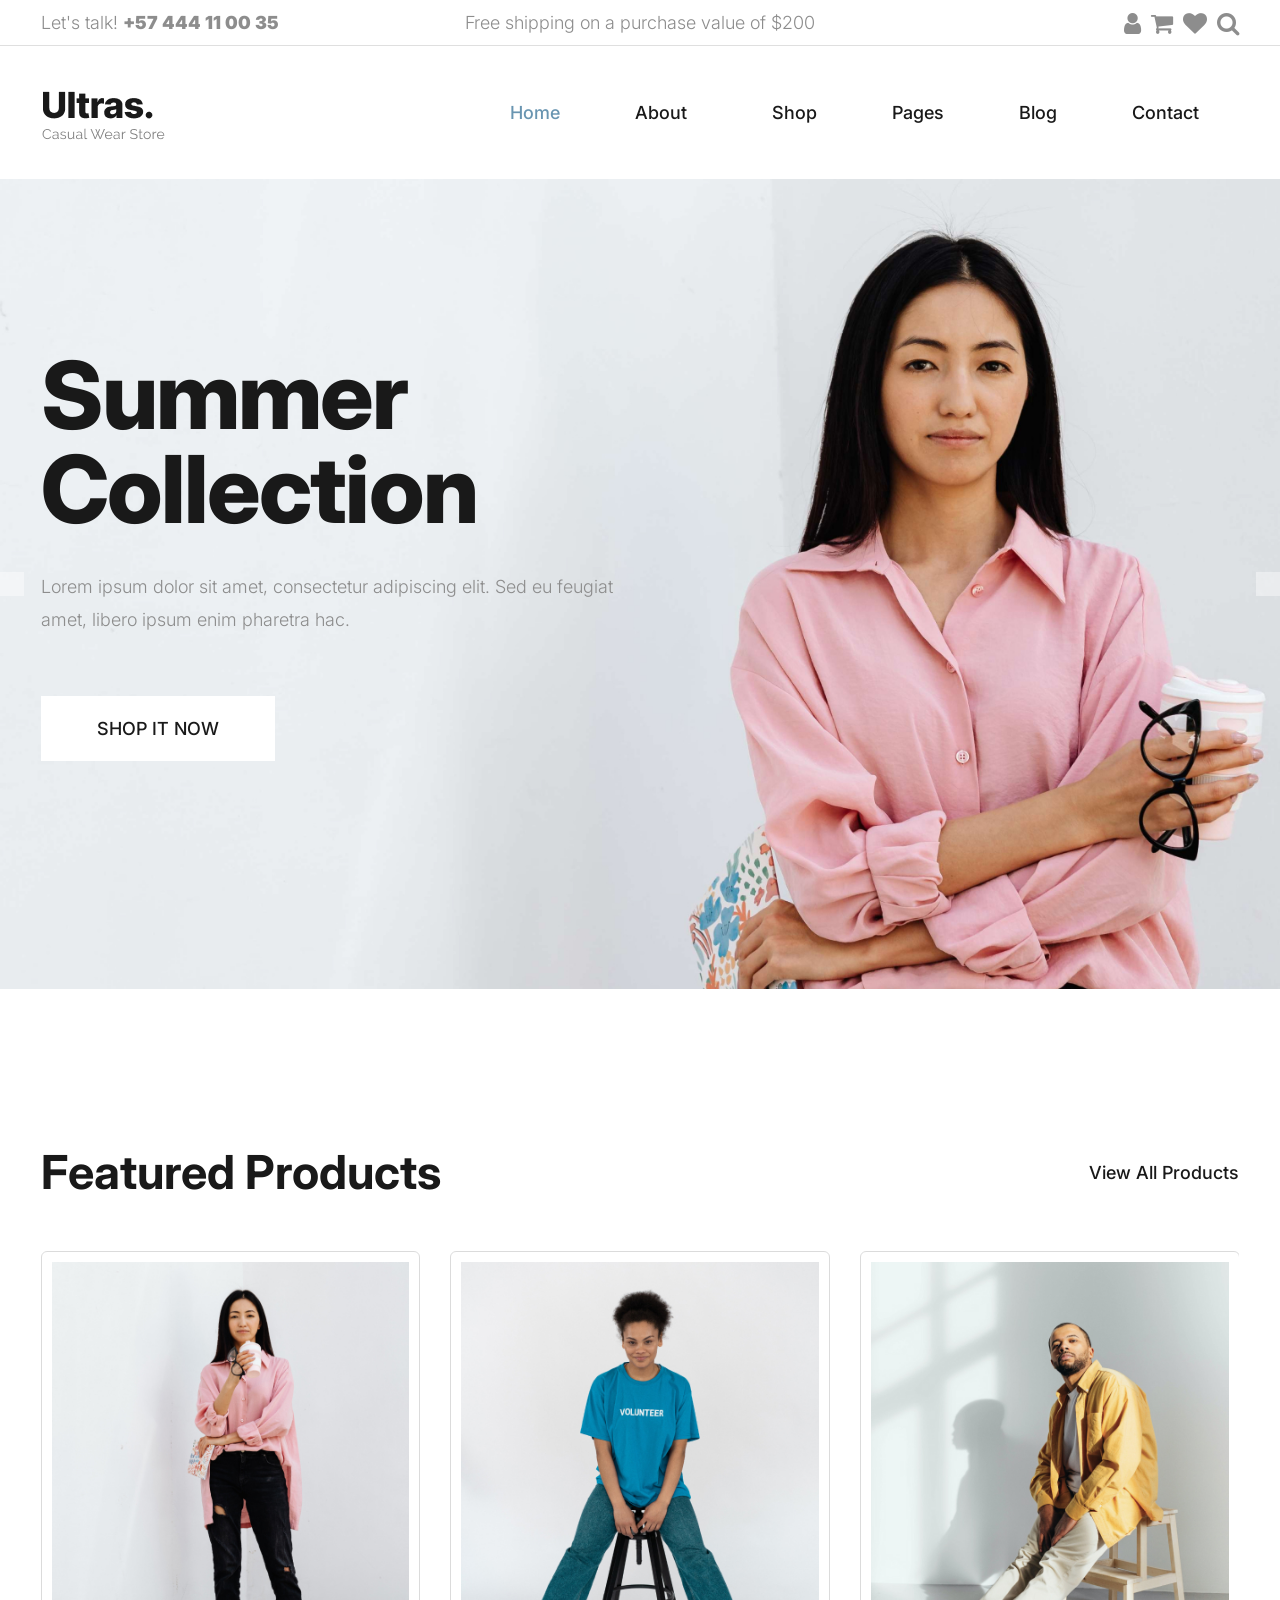
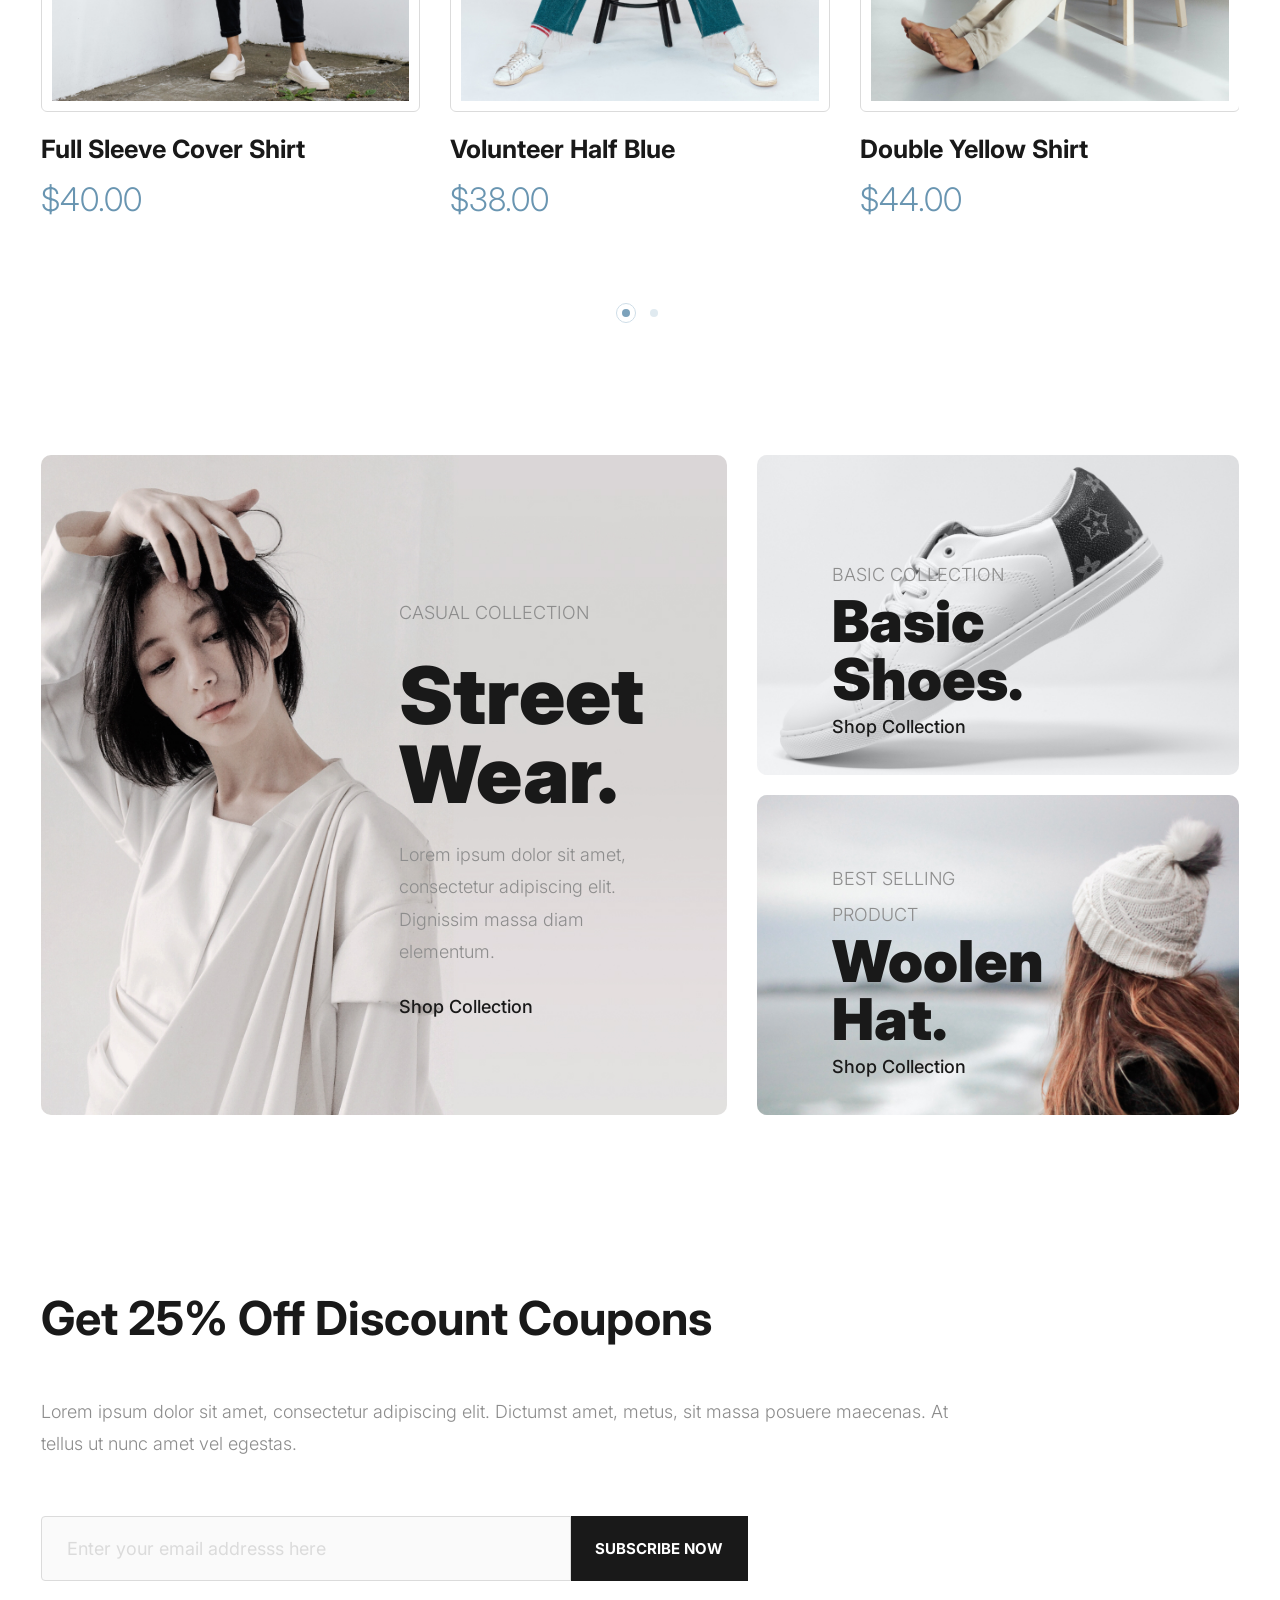
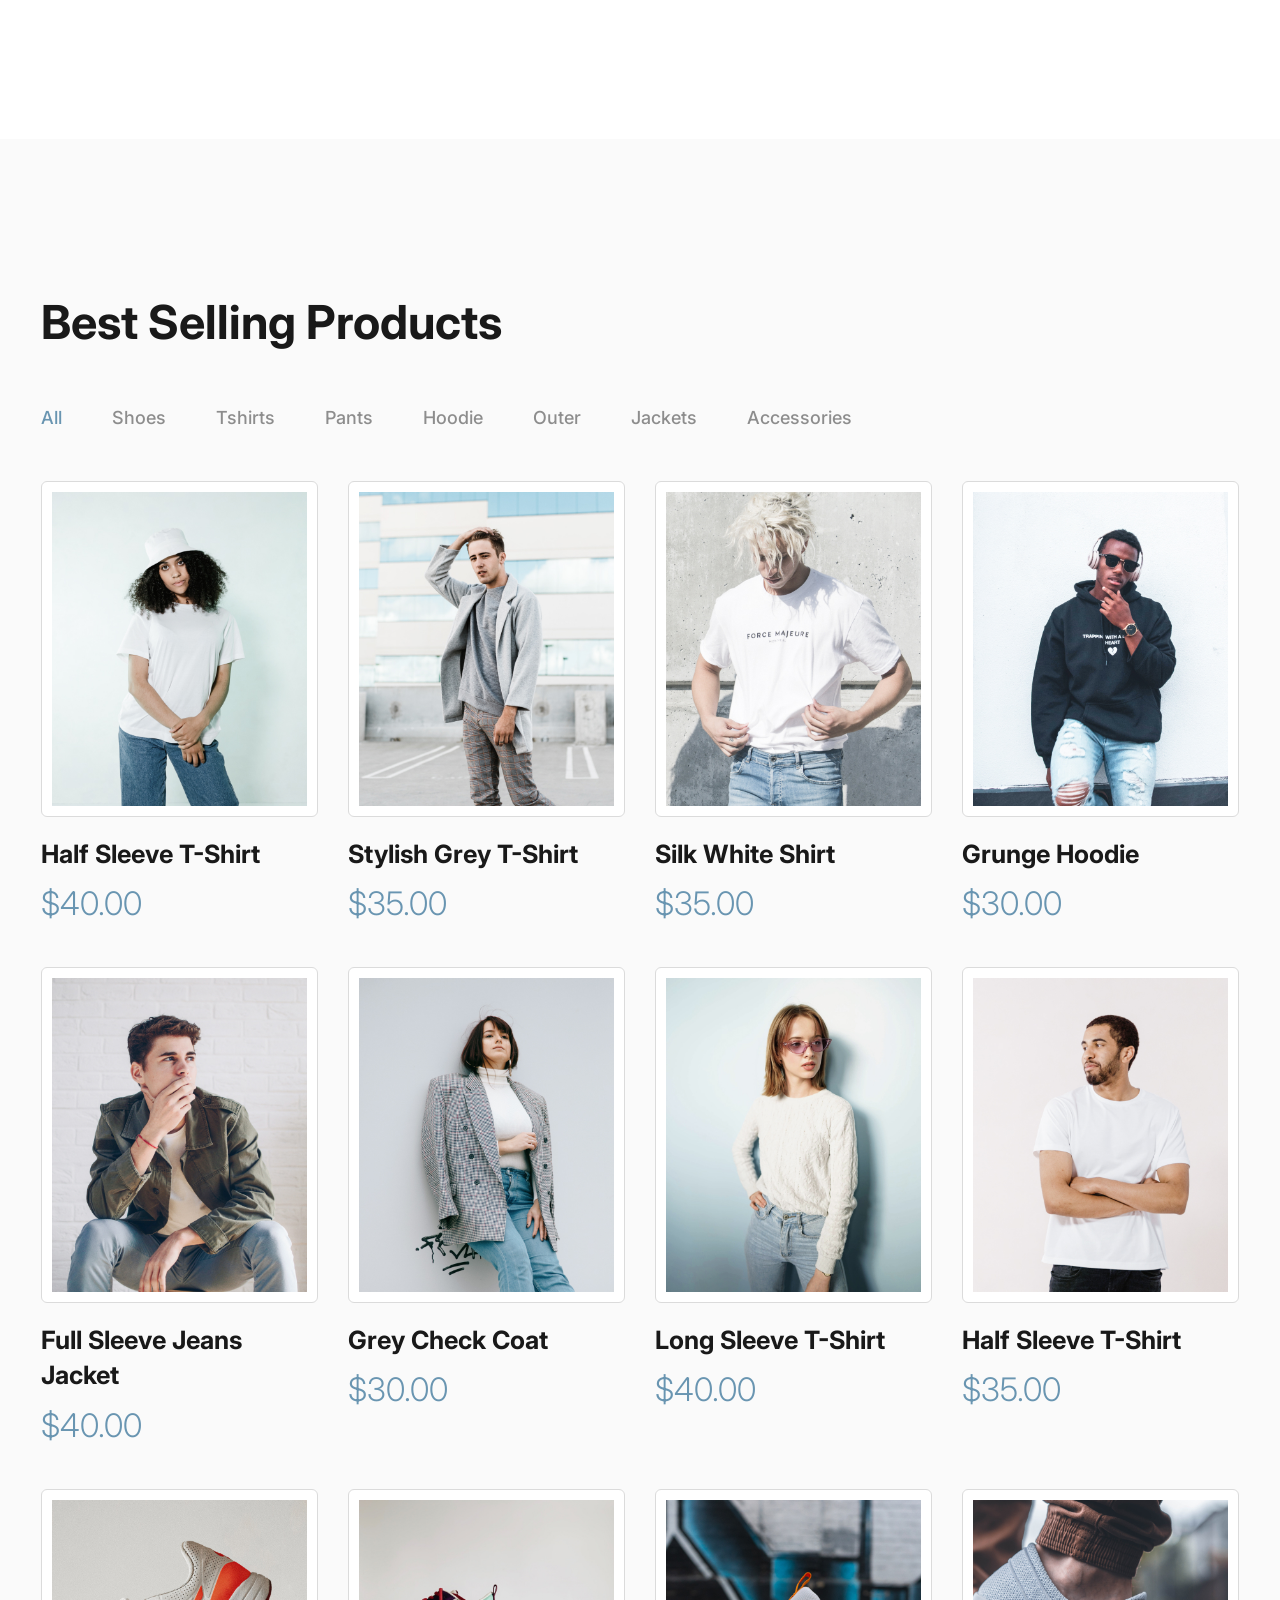
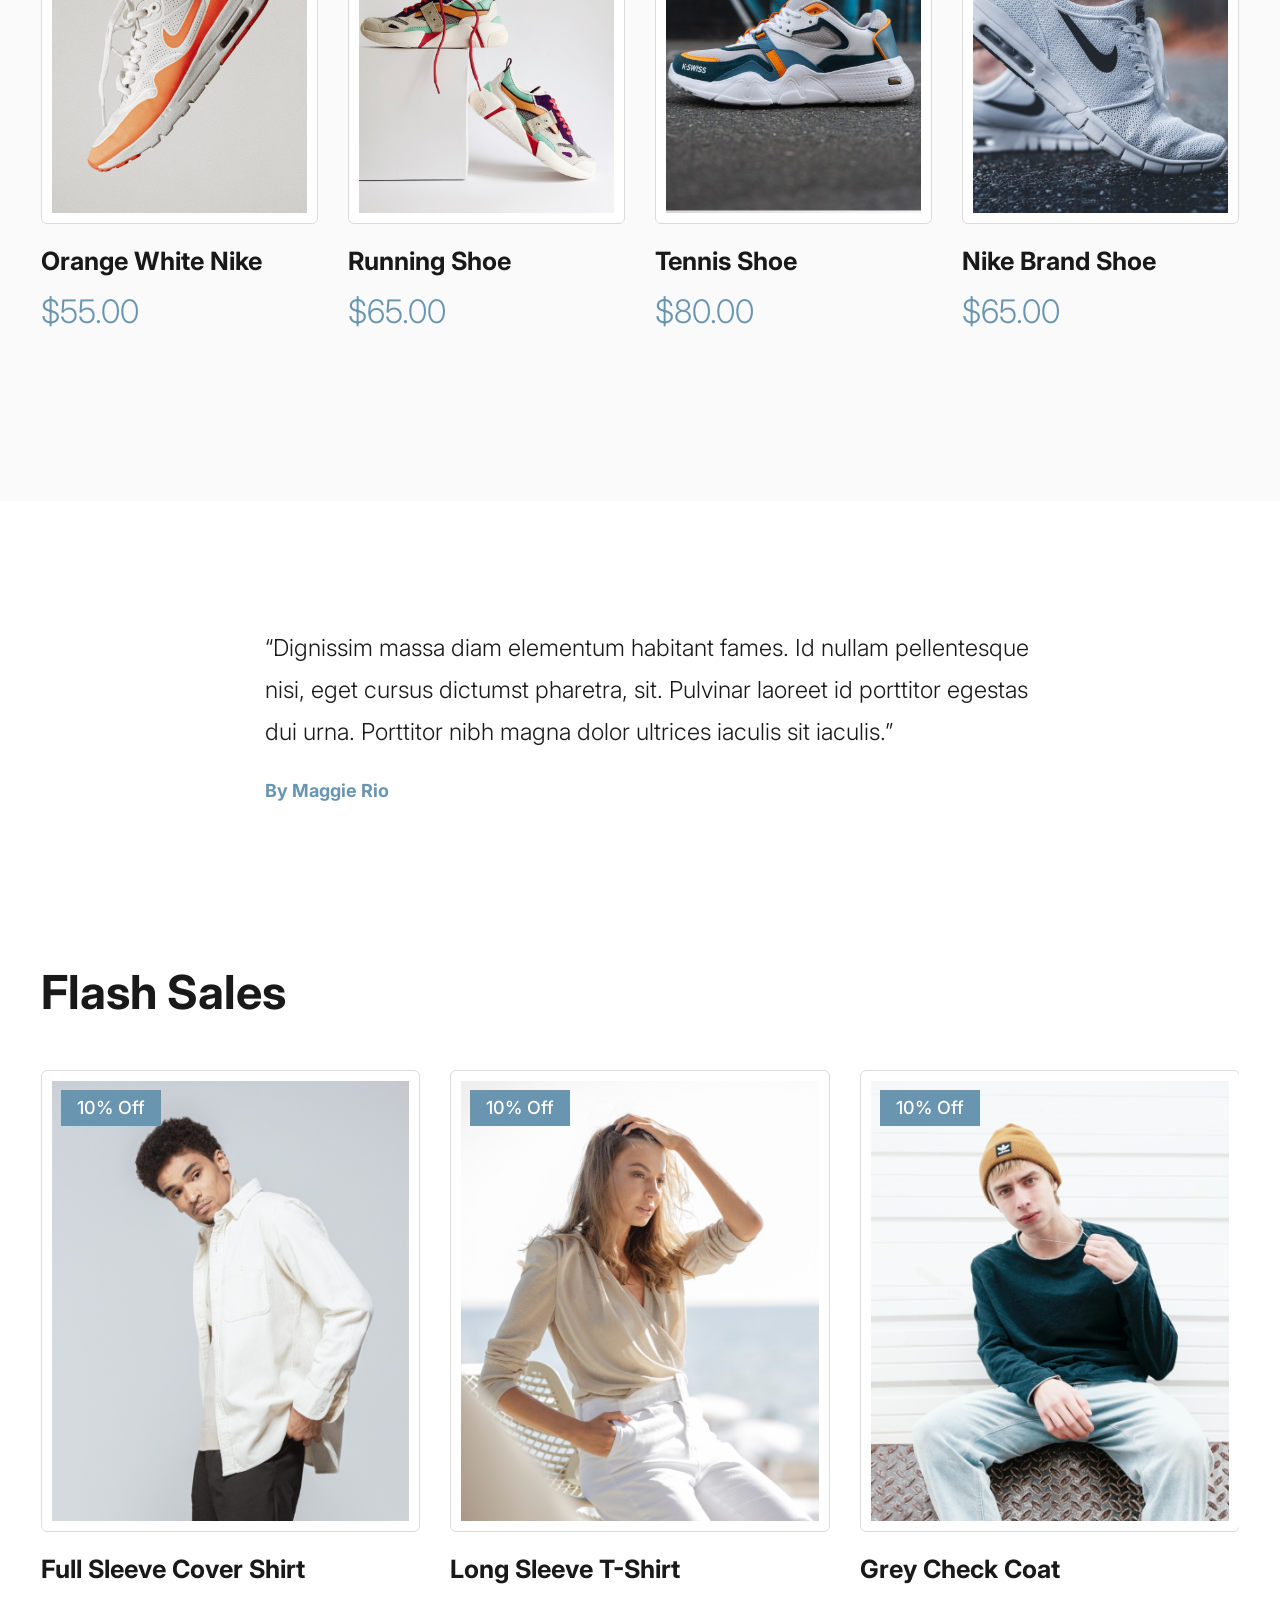
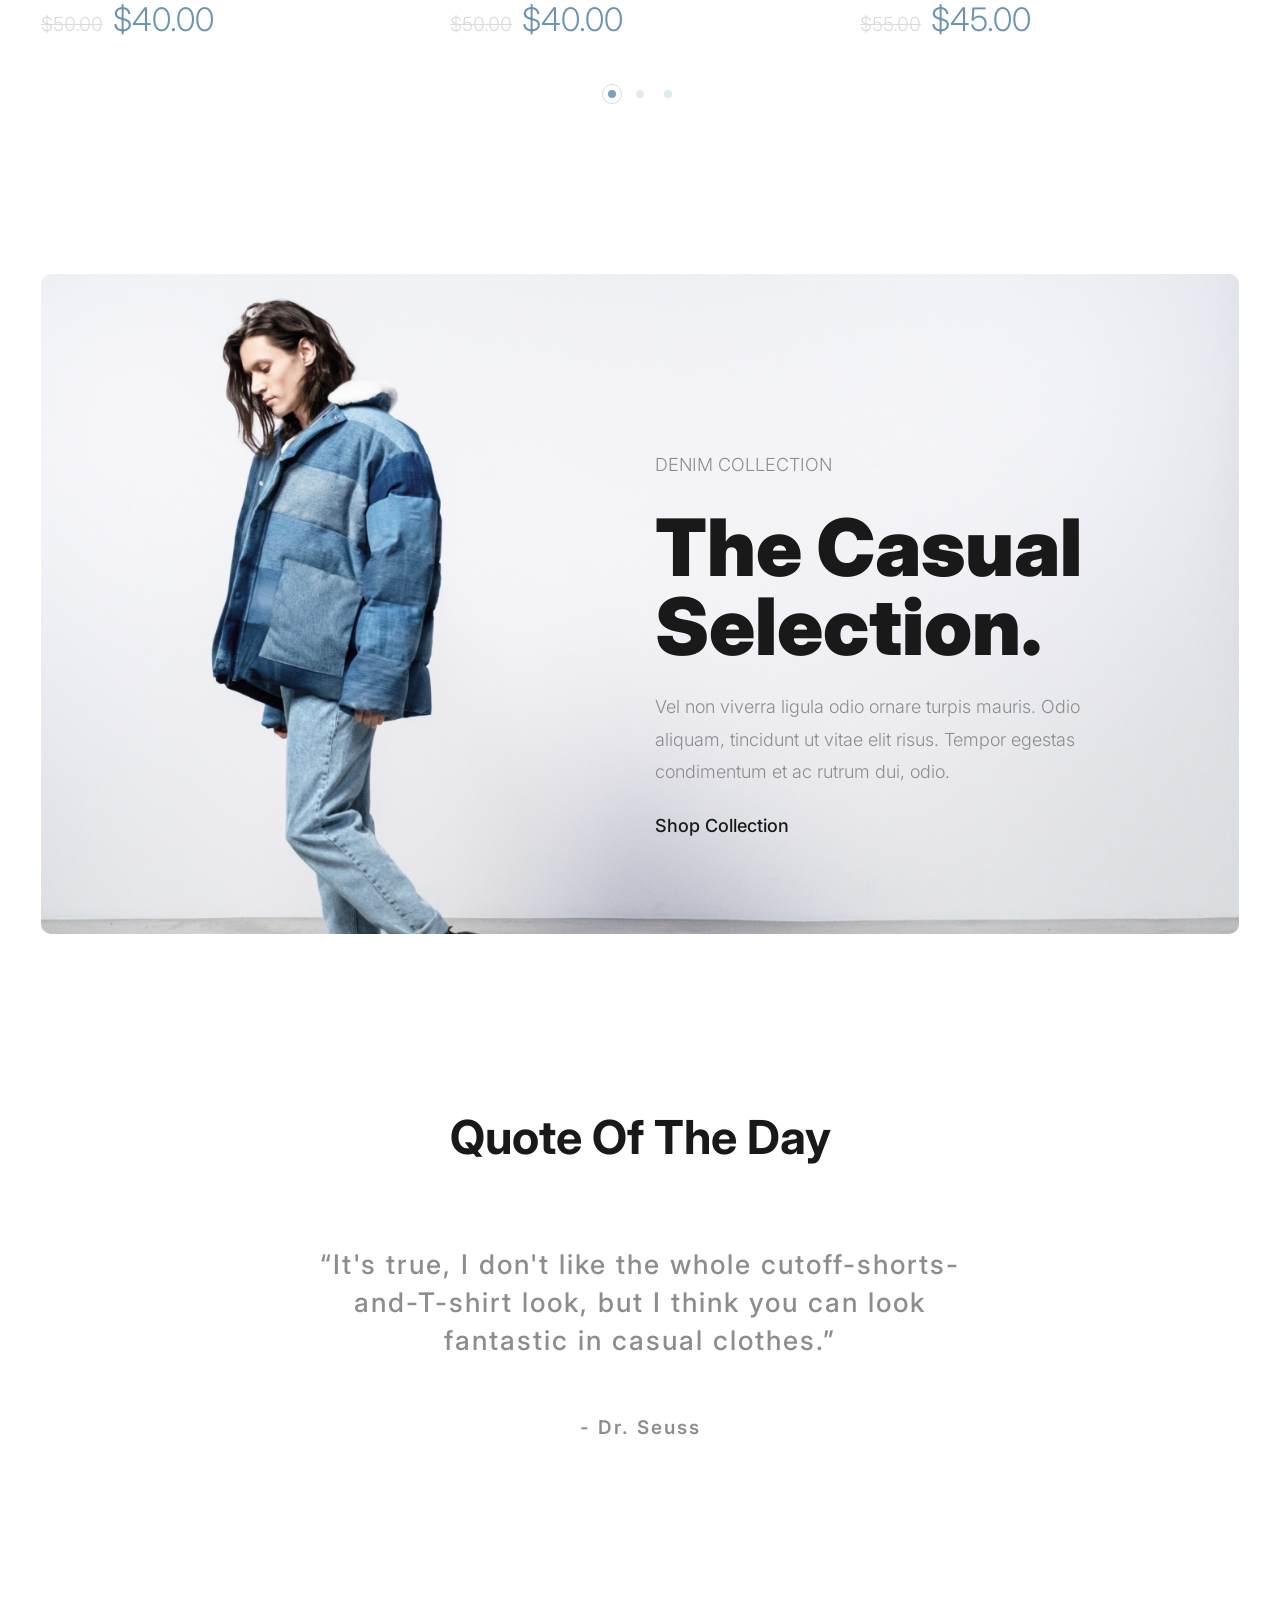
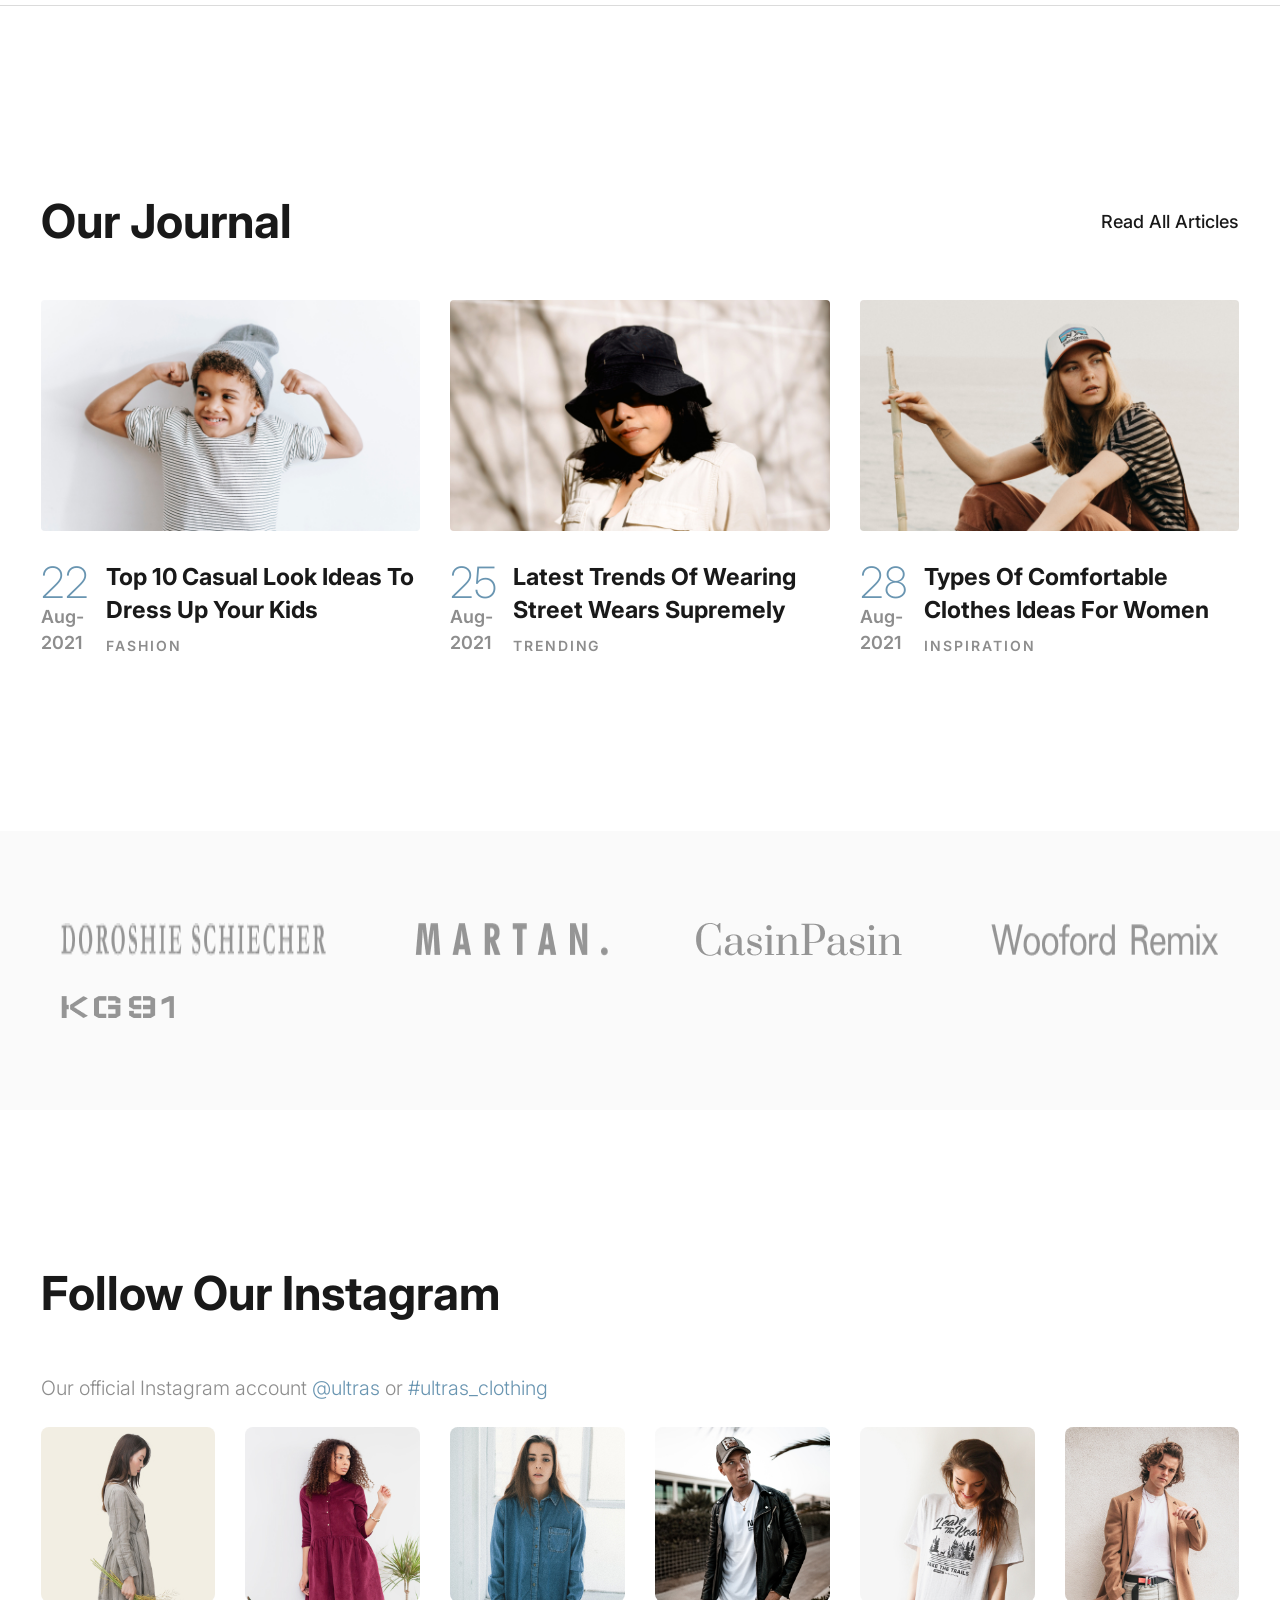
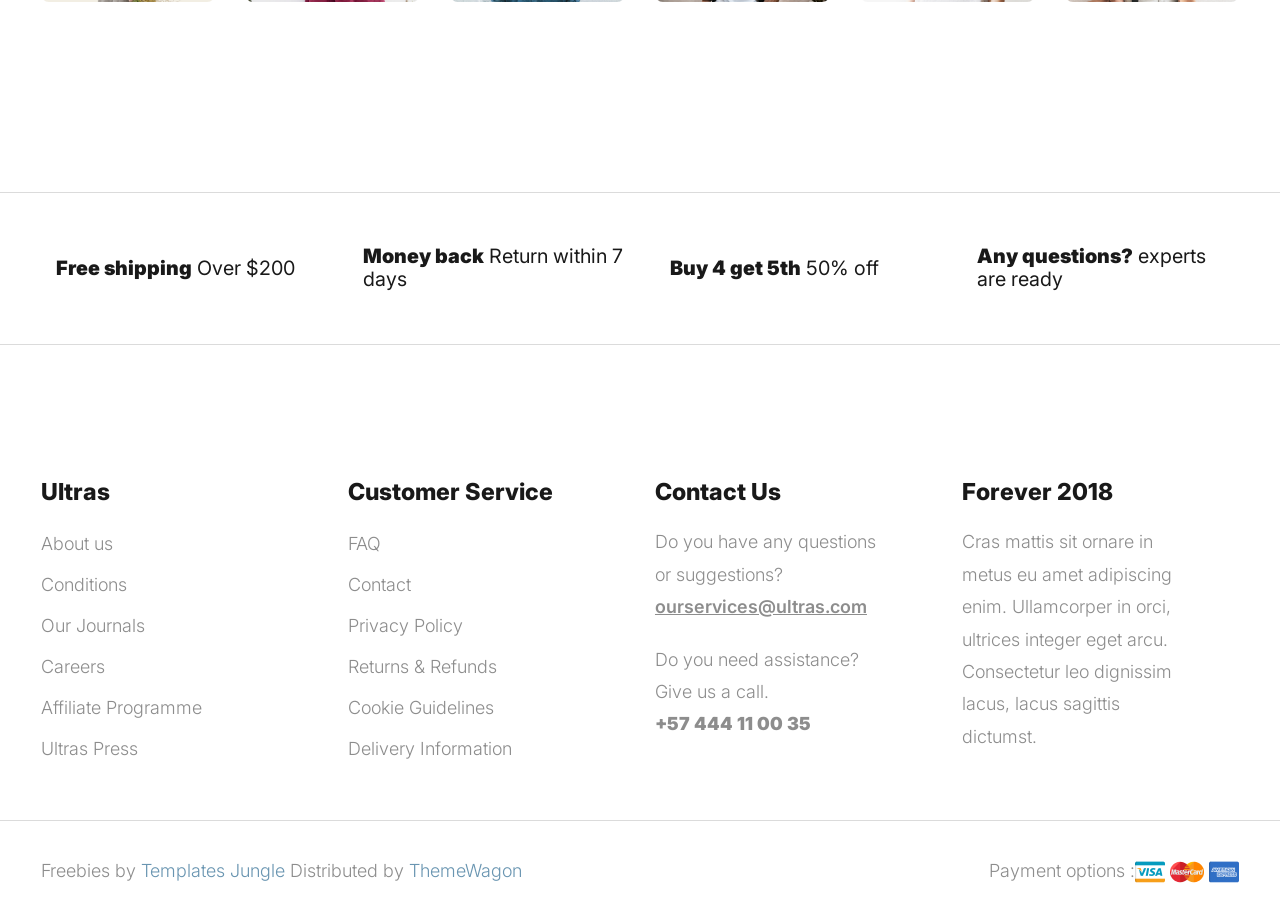
==== commit f9090938: "Version Html final" ====
--- a/View/index.html
+++ b/View/index.html
@@ -1,80 +1,66 @@
-<!doctype html>
-<html lang="es">
+
+<!DOCTYPE html>
+<html lang="en">
   <head>
     <title>Ultras - Clothing Store eCommerce Store HTML Website Template</title>
-    <meta charset="utf-8" />
-    <meta http-equiv="X-UA-Compatible" content="IE=edge" />
-    <meta name="viewport" content="width=device-width, initial-scale=1.0" />
-    <meta name="format-detection" content="telephone=no" />
-    <meta name="apple-mobile-web-app-capable" content="yes" />
-    <meta name="author" content="" />
-    <meta name="keywords" content="" />
-    <meta name="description" content="" />
-    <link rel="stylesheet" type="text/css" href="css/normalize.css" />
-    <link rel="stylesheet" type="text/css" href="icomoon/icomoon.css" />
-    <link
-      rel="stylesheet"
-      type="text/css"
-      media="all"
-      href="https://maxcdn.bootstrapcdn.com/font-awesome/4.7.0/css/font-awesome.min.css"
-    />
-    <link rel="stylesheet" type="text/css" href="css/vendor.css" />
-    <link rel="stylesheet" type="text/css" href="style.css" />
-    <link rel="preconnect" href="https://fonts.googleapis.com" />
-    <link rel="preconnect" href="https://fonts.gstatic.com" crossorigin />
-    <link
-      href="https://fonts.googleapis.com/css2?family=Inter:wght@100;200;300;400;500;600;700;800;900&display=swap"
-      rel="stylesheet"
-    />
+    <meta charset="utf-8">
+    <meta http-equiv="X-UA-Compatible" content="IE=edge">
+    <meta name="viewport" content="width=device-width, initial-scale=1.0">
+    <meta name="format-detection" content="telephone=no">
+    <meta name="apple-mobile-web-app-capable" content="yes">
+    <meta name="author" content="">
+    <meta name="keywords" content="">
+    <meta name="description" content="">
+    <link rel="stylesheet" type="text/css" href="css/normalize.css">
+    <link rel="stylesheet" type="text/css" href="icomoon/icomoon.css">
+    <link rel="stylesheet" type="text/css" media="all" href="https://maxcdn.bootstrapcdn.com/font-awesome/4.7.0/css/font-awesome.min.css">
+    <link rel="stylesheet" type="text/css" href="css/vendor.css">
+    <link rel="stylesheet" type="text/css" href="style.css">
+    <link rel="preconnect" href="https://fonts.googleapis.com">
+    <link rel="preconnect" href="https://fonts.gstatic.com" crossorigin>
+    <link href="https://fonts.googleapis.com/css2?family=Inter:wght@100;200;300;400;500;600;700;800;900&display=swap" rel="stylesheet">
     <!-- script
     ================================================== -->
     <script src="js/modernizr.js"></script>
   </head>
-
   <body>
+
     <div class="preloader-wrapper">
-      <div class="preloader"></div>
+      <div class="preloader">
+      </div>
     </div>
 
     <div class="search-popup">
       <div class="search-popup-container">
+
         <form role="search" method="get" class="search-form" action="">
-          <input
-            type="search"
-            id="search-form"
-            class="search-field"
-            placeholder="Escribe y presiona Enter"
-            value=""
-            name="s"
-          />
-          <button type="submit" class="search-submit">
-            <a href="#"><i class="icon icon-search"></i></a>
-          </button>
+          <input type="search" id="search-form" class="search-field" placeholder="Type and press enter" value="" name="s" />
+          <button type="submit" class="search-submit"><a href="#"><i class="icon icon-search"></i></a></button>
         </form>
 
-        <h5 class="cat-list-title">Explora Categorías</h5>
-
+        <h5 class="cat-list-title">Browse Categories</h5>
+        
         <ul class="cat-list">
           <li class="cat-list-item">
-            <a href="shop.html" title="Men Jackets">Chaquetas para hombre</a>
+            <a href="shop.html" title="Men Jackets">Men Jackets</a>
           </li>
           <li class="cat-list-item">
             <a href="shop.html" title="Fashion">Fashion</a>
           </li>
           <li class="cat-list-item">
-            <a href="shop.html" title="Casual Wears">Ropa Casual</a>
+            <a href="shop.html" title="Casual Wears">Casual Wears</a>
           </li>
           <li class="cat-list-item">
-            <a href="shop.html" title="Women">Mujer</a>
+            <a href="shop.html" title="Women">Women</a>
           </li>
           <li class="cat-list-item">
-            <a href="shop.html" title="Trending">Tendencias</a>
+            <a href="shop.html" title="Trending">Trending</a>
           </li>
           <li class="cat-list-item">
             <a href="shop.html" title="Hoodie">Hoodie</a>
           </li>
           <li class="cat-list-item">
-            <a href="shop.html" title="Kids">Niños</a>
+            <a href="shop.html" title="Kids">Kids</a>
           </li>
         </ul>
       </div>
@@ -85,31 +71,32 @@
           <div class="container">
             <div class="row d-flex align-items-center">
               <div class="col-md-4 header-contact">
-                <p>¡Contáctanos! <strong>+57 444 11 00 35</strong></p>
+                <p>Let's talk! <strong>+57 444 11 00 35</strong>
+                </p>
               </div>
               <div class="col-md-4 shipping-purchase text-center">
-                <p>Envío gratis en compras superiores a $200</p>
+                <p>Free shipping on a purchase value of $200</p>
               </div>
               <div class="col-md-4 col-sm-12 user-items">
                 <ul class="d-flex justify-content-end list-unstyled">
                   <li>
                     <a href="login.html">
-                      <i class="icon icon-user"></i>
+                      <i class="fa fa-user fa-lg"></i>
                     </a>
                   </li>
                   <li>
                     <a href="cart.html">
-                      <i class="icon icon-shopping-cart"></i>
+                      <i class="fa fa-shopping-cart fa-lg"></i>
                     </a>
                   </li>
                   <li>
                     <a href="wishlist.html">
-                      <i class="icon icon-heart"></i>
+                      <i class="fa fa-heart fa-lg"></i>
                     </a>
                   </li>
                   <li class="user-items search-item pe-3">
                     <a href="#" class="search-button">
-                      <i class="icon icon-search"></i>
+                      <i class="fa fa-search fa-lg"></i>
                     </a>
                   </li>
                 </ul>
@@ -123,119 +110,67 @@
               <div class="col-lg-2 col-md-2">
                 <div class="main-logo">
                   <a href="index.html">
-                    <img src="images/main-logo.png" alt="logo" />
+                    <img src="images/main-logo.png" alt="logo">
                   </a>
                 </div>
               </div>
               <div class="col-lg-10 col-md-10">
                 <div class="navbar">
-                  <div
-                    id="main-nav"
-                    class="stellarnav d-flex justify-content-end right"
-                  >
+
+                  <div id="main-nav" class="stellarnav d-flex justify-content-end right">
                     <ul class="menu-list">
+
                       <li class="menu-item has-sub">
-                        <a
-                          href="index.html"
-                          class="item-anchor active d-flex align-item-center"
-                          data-effect="Inicio"
-                          >Inicio<i class="icon icon-chevron-down"></i
-                        ></a>
-                      </li>
-
-                      <li>
-                        <a
-                          href="about.html"
-                          class="item-anchor"
-                          data-effect="Sobre"
-                          >Sobre</a
-                        >
-                      </li>
-
-                      <li class="menu-item has-sub">
-                        <a
-                          href="shop.html"
-                          class="item-anchor d-flex align-item-center"
-                          data-effect="Tienda"
-                          >Tienda<i class="icon icon-chevron-down"></i
-                        ></a>
+                        <a href="index.html" class="item-anchor active d-flex align-item-center" data-effect="Home">Home<i class="icon icon-chevron-down"></i></a>
                         <ul class="submenu">
-                          <li>
-                            <a href="shop.html" class="item-anchor">Tienda</a>
-                          </li>
-                          <li>
-                            <a href="cart.html" class="item-anchor">Carrito</a>
-                          </li>
-                          <li>
-                            <a href="wishlist.html" class="item-anchor"
-                              >Lista de Deseos</a
-                            >
-                          </li>
+                          <li><a href="index.html" class="item-anchor active">Home</a></li>
+                          <li><a href="home2.html" class="item-anchor">Home v2<span class="text-primary"> (PRO)</span></a></li>
                         </ul>
                       </li>
 
+                      <li><a href="about.html" class="item-anchor" data-effect="About">About</a></li>
+
                       <li class="menu-item has-sub">
-                        <a
-                          href="#"
-                          class="item-anchor d-flex align-item-center"
-                          data-effect="Pages"
-                          >Pages<i class="icon icon-chevron-down"></i
-                        ></a>
+                        <a href="shop.html" class="item-anchor d-flex align-item-center" data-effect="Shop">Shop<i class="icon icon-chevron-down"></i></a>
                         <ul class="submenu">
-                          <li>
-                            <a href="coming-soon.html" class="item-anchor"
-                              >Coming soon<span class="text-primary">
-                                (PRO)</span
-                              ></a
-                            >
-                          </li>
-                          <li>
-                            <a href="login.html" class="item-anchor"
-                              >Login<span class="text-primary"> (PRO)</span></a
-                            >
-                          </li>
-                          <li>
-                            <a href="faqs.html" class="item-anchor"
-                              >FAQs<span class="text-primary"> (PRO)</span></a
-                            >
-                          </li>
-                          <li>
-                            <a href="styles.html" class="item-anchor">Styles</a>
-                          </li>
-                          <li>
-                            <a href="thank-you.html" class="item-anchor"
-                              >Thankyou</a
-                            >
-                          </li>
-                          <li>
-                            <a href="error.html" class="item-anchor"
-                              >Error page<span class="text-primary">
-                                (PRO)</span
-                              ></a
-                            >
-                          </li>
+                          <li><a href="shop.html" class="item-anchor">Shop</a></li>
+                          <li><a href="shop-slider.html" class="item-anchor">Shop slider<span class="text-primary"> (PRO)</span></a></li>
+                          <li><a href="shop-grid.html" class="item-anchor">Shop grid<span class="text-primary"> (PRO)</span></a></li>
+                          <li><a href="shop-list.html" class="item-anchor">Shop list<span class="text-primary"> (PRO)</span></a></li>
+                          <li><a href="single-product.html" class="item-anchor">Single product<span class="text-primary"> (PRO)</span></a></li>
+                          <li><a href="cart.html" class="item-anchor">Cart<span class="text-primary"> (PRO)</span></a></li>
+                          <li><a href="wishlist.html" class="item-anchor">Wishlist<span class="text-primary"> (PRO)</span></a></li>
+                          <li><a href="checkout.html" class="item-anchor">Checkout<span class="text-primary"> (PRO)</span></a></li>
                         </ul>
                       </li>
 
                       <li class="menu-item has-sub">
-                        <a
-                          href="blog.html"
-                          class="item-anchor d-flex align-item-center"
-                          data-effect="Blog"
-                          >Blog<i class="icon icon-chevron-down"></i
-                        ></a>
+                        <a href="#" class="item-anchor d-flex align-item-center" data-effect="Pages">Pages<i class="icon icon-chevron-down"></i></a>
+                        <ul class="submenu">
+                          <li><a href="coming-soon.html" class="item-anchor">Coming soon<span class="text-primary"> (PRO)</span></a></li>
+                          <li><a href="login.html" class="item-anchor">Login<span class="text-primary"> (PRO)</span></a></li>
+                          <li><a href="faqs.html" class="item-anchor">FAQs<span class="text-primary"> (PRO)</span></a></li>
+                          <li><a href="styles.html" class="item-anchor">Styles</a></li>
+                          <li><a href="thank-you.html" class="item-anchor">Thankyou</a></li>
+                          <li><a href="error.html" class="item-anchor">Error page<span class="text-primary"> (PRO)</span></a></li>
+                        </ul>
                       </li>
 
-                      <li>
-                        <a
-                          href="contact.html"
-                          class="item-anchor"
-                          data-effect="Contacto"
-                          >Contacto</a
-                        >
+                      <li class="menu-item has-sub">
+                        <a href="blog.html" class="item-anchor d-flex align-item-center" data-effect="Blog">Blog<i class="icon icon-chevron-down"></i></a>
+                        <ul class="submenu">
+                          <li><a href="blog.html" class="item-anchor">Blog</a></li>
+                          <li><a href="blog-sidebar.html" class="item-anchor">Blog with sidebar<span class="text-primary"> (PRO)</span></a></li>
+                          <li><a href="blog-masonry.html" class="item-anchor">Blog masonry<span class="text-primary"> (PRO)</span></a></li>
+                          <li><a href="single-post.html" class="item-anchor">Single post</a></li>
+                        </ul>
                       </li>
+
+                      <li><a href="contact.html" class="item-anchor" data-effect="Contact">Contact</a></li>
+
                     </ul>
                   </div>
+
                 </div>
               </div>
             </div>
@@ -245,6 +180,7 @@
     </header>
 
     <section id="billboard" class="overflow-hidden">
+
       <button class="button-prev">
         <i class="icon icon-chevron-left"></i>
       </button>
@@ -253,30 +189,15 @@
       </button>
       <div class="swiper main-swiper">
         <div class="swiper-wrapper">
-          <div
-            class="swiper-slide"
-            style="
-              background-image: url(&quot;images/banner1.jpg&quot;);
-              background-repeat: no-repeat;
-              background-size: cover;
-              background-position: center;
-            "
-          >
+          <div class="swiper-slide" style="background-image: url('images/banner1.jpg');background-repeat: no-repeat;background-size: cover;background-position: center;">
             <div class="banner-content">
               <div class="container">
                 <div class="row">
                   <div class="col-md-6">
-                    <h2 class="banner-title">Colección de Verano</h2>
-                    <p>
-                      Lorem ipsum dolor sit amet, consectetur adipiscing elit.
-                      Sed eu feugiat amet, libero ipsum enim pharetra hac.
-                    </p>
+                    <h2 class="banner-title">Summer Collection</h2>
+                    <p>Lorem ipsum dolor sit amet, consectetur adipiscing elit. Sed eu feugiat amet, libero ipsum enim pharetra hac.</p>
                     <div class="btn-wrap">
-                      <a
-                        href="shop.html"
-                        class="btn btn-light btn-medium d-flex align-items-center"
-                        tabindex="0"
-                        >Compra ahora <i class="icon icon-arrow-io"></i>
+                      <a href="shop.html" class="btn btn-light btn-medium d-flex align-items-center" tabindex="0">Shop it now <i class="icon icon-arrow-io"></i>
                       </a>
                     </div>
                   </div>
@@ -284,30 +205,15 @@
               </div>
             </div>
           </div>
-          <div
-            class="swiper-slide"
-            style="
-              background-image: url(&quot;images/banner2.jpg&quot;);
-              background-repeat: no-repeat;
-              background-size: cover;
-              background-position: center;
-            "
-          >
+          <div class="swiper-slide" style="background-image: url('images/banner2.jpg');background-repeat: no-repeat;background-size: cover;background-position: center;">
             <div class="banner-content">
               <div class="container">
                 <div class="row">
                   <div class="col-md-6">
-                    <h2 class="banner-title">Colección Casual</h2>
-                    <p>
-                      Lorem ipsum dolor sit amet, consectetur adipiscing elit.
-                      Sed eu feugiat amet, libero ipsum enim pharetra hac.
-                    </p>
+                    <h2 class="banner-title">Casual Collection</h2>
+                    <p>Lorem ipsum dolor sit amet, consectetur adipiscing elit. Sed eu feugiat amet, libero ipsum enim pharetra hac.</p>
                     <div class="btn-wrap">
-                      <a
-                        href="shop.html"
-                        class="btn btn-light btn-light-arrow btn-medium d-flex align-items-center"
-                        tabindex="0"
-                        >Compra ahora <i class="icon icon-arrow-io"></i>
+                      <a href="shop.html" class="btn btn-light btn-light-arrow btn-medium d-flex align-items-center" tabindex="0">Shop it now <i class="icon icon-arrow-io"></i>
                       </a>
                     </div>
                   </div>
@@ -321,49 +227,36 @@
 
     <section id="featured-products" class="product-store padding-large">
       <div class="container">
-        <div
-          class="section-header d-flex flex-wrap align-items-center justify-content-between"
-        >
-          <h2 class="section-title">Productos destacados</h2>
+        <div class="section-header d-flex flex-wrap align-items-center justify-content-between">
+          <h2 class="section-title">Featured Products</h2>            
           <div class="btn-wrap">
-            <a href="shop.html" class="d-flex align-items-center"
-              >Ver todos los productos <i class="icon icon icon-arrow-io"></i
-            ></a>
-          </div>
+            <a href="shop.html" class="d-flex align-items-center">View all products <i class="icon icon icon-arrow-io"></i></a>
+          </div>            
         </div>
         <div class="swiper product-swiper overflow-hidden">
           <div class="swiper-wrapper">
             <div class="swiper-slide">
               <div class="product-item">
                 <div class="image-holder">
-                  <img
-                    src="images/product-item1.jpg"
-                    alt="Books"
-                    class="product-image"
-                  />
-                </div>
-                <div class="cart-concern">
-                  <div
-                    class="cart-button d-flex justify-content-between align-items-center"
-                  >
-                    <button
-                      type="button"
-                      class="btn-wrap cart-link d-flex align-items-center"
-                    >
-                      Agregar al carrito <i class="icon icon-arrow-io"></i>
-                    </button>
-                    <button type="button" class="view-btn tooltip d-flex">
-                      <i class="icon icon-screen-full"></i>
-                      <span class="tooltip-text">Vista rápida</span>
-                    </button>
-                    <button type="button" class="wishlist-btn">
-                      <i class="icon icon-heart"></i>
-                    </button>
-                  </div>
-                </div>
-                <div class="product-detail">
-                  <h3 class="product-title">
-                    <a href="single-product.html">Camisa manga larga</a>
+                  <img src="images/product-item1.jpg" alt="Books" class="product-image">
+                </div>
+                <div class="cart-concern">
+                  <div class="cart-button d-flex justify-content-between align-items-center">
+                    <button type="button" class="btn-wrap cart-link d-flex align-items-center">add to cart <i class="icon icon-arrow-io"></i>
+                    </button>
+                    <button type="button" class="view-btn tooltip
+                        d-flex">
+                      <i class="icon icon-screen-full"></i>
+                      <span class="tooltip-text">Quick view</span>
+                    </button>
+                    <button type="button" class="wishlist-btn">
+                      <i class="icon icon-heart"></i>
+                    </button>
+                  </div>
+                </div>
+                <div class="product-detail">
+                  <h3 class="product-title">
+                    <a href="single-product.html">Full sleeve cover shirt</a>
                   </h3>
                   <span class="item-price text-primary">$40.00</span>
                 </div>
@@ -372,34 +265,25 @@
             <div class="swiper-slide">
               <div class="product-item">
                 <div class="image-holder">
-                  <img
-                    src="images/product-item2.jpg"
-                    alt="Books"
-                    class="product-image"
-                  />
-                </div>
-                <div class="cart-concern">
-                  <div
-                    class="cart-button d-flex justify-content-between align-items-center"
-                  >
-                    <button
-                      type="button"
-                      class="btn-wrap cart-link d-flex align-items-center"
-                    >
-                      Agregar al carrito <i class="icon icon-arrow-io"></i>
-                    </button>
-                    <button type="button" class="view-btn tooltip d-flex">
-                      <i class="icon icon-screen-full"></i>
-                      <span class="tooltip-text">Vista rápida</span>
-                    </button>
-                    <button type="button" class="wishlist-btn">
-                      <i class="icon icon-heart"></i>
-                    </button>
-                  </div>
-                </div>
-                <div class="product-detail">
-                  <h3 class="product-title">
-                    <a href="single-product.html">Camisa azul volunteer</a>
+                  <img src="images/product-item2.jpg" alt="Books" class="product-image">
+                </div>
+                <div class="cart-concern">
+                  <div class="cart-button d-flex justify-content-between align-items-center">
+                    <button type="button" class="btn-wrap cart-link d-flex align-items-center">add to cart <i class="icon icon-arrow-io"></i>
+                    </button>
+                    <button type="button" class="view-btn tooltip
+                        d-flex">
+                      <i class="icon icon-screen-full"></i>
+                      <span class="tooltip-text">Quick view</span>
+                    </button>
+                    <button type="button" class="wishlist-btn">
+                      <i class="icon icon-heart"></i>
+                    </button>
+                  </div>
+                </div>
+                <div class="product-detail">
+                  <h3 class="product-title">
+                    <a href="single-product.html">Volunteer Half blue</a>
                   </h3>
                   <span class="item-price text-primary">$38.00</span>
                 </div>
@@ -408,34 +292,25 @@
             <div class="swiper-slide">
               <div class="product-item">
                 <div class="image-holder">
-                  <img
-                    src="images/product-item3.jpg"
-                    alt="Books"
-                    class="product-image"
-                  />
-                </div>
-                <div class="cart-concern">
-                  <div
-                    class="cart-button d-flex justify-content-between align-items-center"
-                  >
-                    <button
-                      type="button"
-                      class="btn-wrap cart-link d-flex align-items-center"
-                    >
-                      Agregar al carrito <i class="icon icon-arrow-io"></i>
-                    </button>
-                    <button type="button" class="view-btn tooltip d-flex">
-                      <i class="icon icon-screen-full"></i>
-                      <span class="tooltip-text">Vista rápida</span>
-                    </button>
-                    <button type="button" class="wishlist-btn">
-                      <i class="icon icon-heart"></i>
-                    </button>
-                  </div>
-                </div>
-                <div class="product-detail">
-                  <h3 class="product-title">
-                    <a href="single-product.html">Camisa amarilla</a>
+                  <img src="images/product-item3.jpg" alt="Books" class="product-image">
+                </div>
+                <div class="cart-concern">
+                  <div class="cart-button d-flex justify-content-between align-items-center">
+                    <button type="button" class="btn-wrap cart-link d-flex align-items-center">add to cart <i class="icon icon-arrow-io"></i>
+                    </button>
+                    <button type="button" class="view-btn tooltip
+                        d-flex">
+                      <i class="icon icon-screen-full"></i>
+                      <span class="tooltip-text">Quick view</span>
+                    </button>
+                    <button type="button" class="wishlist-btn">
+                      <i class="icon icon-heart"></i>
+                    </button>
+                  </div>
+                </div>
+                <div class="product-detail">
+                  <h3 class="product-title">
+                    <a href="single-product.html">Double yellow shirt</a>
                   </h3>
                   <span class="item-price text-primary">$44.00</span>
                 </div>
@@ -444,34 +319,25 @@
             <div class="swiper-slide">
               <div class="product-item">
                 <div class="image-holder">
-                  <img
-                    src="images/product-item4.jpg"
-                    alt="Books"
-                    class="product-image"
-                  />
-                </div>
-                <div class="cart-concern">
-                  <div
-                    class="cart-button d-flex justify-content-between align-items-center"
-                  >
-                    <button
-                      type="button"
-                      class="btn-wrap cart-link d-flex align-items-center"
-                    >
-                      Agregar al carrito <i class="icon icon-arrow-io"></i>
-                    </button>
-                    <button type="button" class="view-btn tooltip d-flex">
-                      <i class="icon icon-screen-full"></i>
-                      <span class="tooltip-text">Vista rápida</span>
-                    </button>
-                    <button type="button" class="wishlist-btn">
-                      <i class="icon icon-heart"></i>
-                    </button>
-                  </div>
-                </div>
-                <div class="product-detail">
-                  <h3 class="product-title">
-                    <a href="single-product.html">Pantalón gris largo</a>
+                  <img src="images/product-item4.jpg" alt="Books" class="product-image">
+                </div>
+                <div class="cart-concern">
+                  <div class="cart-button d-flex justify-content-between align-items-center">
+                    <button type="button" class="btn-wrap cart-link d-flex align-items-center">add to cart <i class="icon icon-arrow-io"></i>
+                    </button>
+                    <button type="button" class="view-btn tooltip
+                        d-flex">
+                      <i class="icon icon-screen-full"></i>
+                      <span class="tooltip-text">Quick view</span>
+                    </button>
+                    <button type="button" class="wishlist-btn">
+                      <i class="icon icon-heart"></i>
+                    </button>
+                  </div>
+                </div>
+                <div class="product-detail">
+                  <h3 class="product-title">
+                    <a href="single-product.html">Long belly grey pant</a>
                   </h3>
                   <span class="item-price text-primary">$33.00</span>
                 </div>
@@ -489,22 +355,14 @@
           <div class="col-lg-7 col-md-12 left-content">
             <div class="collection-item">
               <div class="products-thumb">
-                <img
-                  src="images/collection-item1.jpg"
-                  alt="collection item"
-                  class="large-image image-rounded"
-                />
+                <img src="images/collection-item1.jpg" alt="collection item" class="large-image image-rounded">
               </div>
               <div class="col-lg-6 col-md-6 col-sm-6 product-entry">
-                <div class="categories">Colección Casual</div>
-                <h3 class="item-title">Moda Urbana</h3>
-                <p>
-                  Lorem ipsum dolor sit amet, consectetur adipiscing elit.
-                  Dignissim massa diam elementum.
-                </p>
+                <div class="categories">casual collection</div>
+                <h3 class="item-title">street wear.</h3>
+                <p>Lorem ipsum dolor sit amet, consectetur adipiscing elit. Dignissim massa diam elementum.</p>
                 <div class="btn-wrap">
-                  <a href="shop.html" class="d-flex align-items-center"
-                    >Ver colección <i class="icon icon-arrow-io"></i>
+                  <a href="shop.html" class="d-flex align-items-center">shop collection <i class="icon icon-arrow-io"></i>
                   </a>
                 </div>
               </div>
@@ -513,36 +371,26 @@
           <div class="col-lg-5 col-md-12 right-content flex-wrap">
             <div class="collection-item top-item">
               <div class="products-thumb">
-                <img
-                  src="images/collection-item2.jpg"
-                  alt="collection item"
-                  class="small-image image-rounded"
-                />
+                <img src="images/collection-item2.jpg" alt="collection item" class="small-image image-rounded">
               </div>
               <div class="col-md-6 product-entry">
-                <div class="categories">Colección Básica</div>
-                <h3 class="item-title">Zapatos básicos.</h3>
+                <div class="categories">Basic Collection</div>
+                <h3 class="item-title">Basic shoes.</h3>
                 <div class="btn-wrap">
-                  <a href="shop.html" class="d-flex align-items-center"
-                    >Ver colección <i class="icon icon-arrow-io"></i>
+                  <a href="shop.html" class="d-flex align-items-center">shop collection <i class="icon icon-arrow-io"></i>
                   </a>
                 </div>
               </div>
             </div>
             <div class="collection-item bottom-item">
               <div class="products-thumb">
-                <img
-                  src="images/collection-item3.jpg"
-                  alt="collection item"
-                  class="small-image image-rounded"
-                />
+                <img src="images/collection-item3.jpg" alt="collection item" class="small-image image-rounded">
               </div>
               <div class="col-md-6 product-entry">
-                <div class="categories">Productos más vendido</div>
+                <div class="categories">Best Selling Product</div>
                 <h3 class="item-title">woolen hat.</h3>
                 <div class="btn-wrap">
-                  <a href="shop.html" class="d-flex align-items-center"
-                    >Ver colección <i class="icon icon-arrow-io"></i>
+                  <a href="shop.html" class="d-flex align-items-center">shop collection <i class="icon icon-arrow-io"></i>
                   </a>
                 </div>
               </div>
@@ -557,453 +405,334 @@
         <div class="row">
           <div class="block-text col-md-6">
             <div class="section-header">
-              <h2 class="section-title">Obtén Cupones del 25% de Descuento</h2>
-            </div>
-            <p>
-              Lorem ipsum dolor sit amet, consectetur adipiscing elit. Dictumst
-              amet, metus, sit massa posuere maecenas. At tellus ut nunc amet
-              vel egestas.
-            </p>
+              <h2 class="section-title">Get 25% off Discount Coupons</h2>
+            </div>
+            <p>Lorem ipsum dolor sit amet, consectetur adipiscing elit. Dictumst amet, metus, sit massa posuere maecenas. At tellus ut nunc amet vel egestas.</p>
           </div>
           <div class="subscribe-content col-md-6">
             <form id="form" class="d-flex justify-content-between">
-              <input
-                type="text"
-                name="email"
-                placeholder="Ingresa tu correo electrónico"
-              />
-              <button class="btn btn-dark">Suscribete ahora</button>
+              <input type="text" name="email" placeholder="Enter your email addresss here">
+              <button class="btn btn-dark">Subscribe Now</button>
             </form>
           </div>
         </div>
       </div>
     </section>
 
-    <section
-      id="selling-products"
-      class="product-store bg-light-grey padding-large"
-    >
+    <section id="selling-products" class="product-store bg-light-grey padding-large">
       <div class="container">
         <div class="section-header">
-          <h2 class="section-title">Productos más vendidos</h2>
+          <h2 class="section-title">Best selling products</h2>
         </div>
         <ul class="tabs list-unstyled">
-          <li data-tab-target="#all" class="active tab">Todos</li>
-          <li data-tab-target="#shoes" class="tab">Zapatos</li>
-          <li data-tab-target="#tshirts" class="tab">Camisetas</li>
-          <li data-tab-target="#pants" class="tab">Pantalones</li>
-          <li data-tab-target="#hoodie" class="tab">Hoodies</li>
-          <li data-tab-target="#outer" class="tab">Ropa exterior</li>
-          <li data-tab-target="#jackets" class="tab">Chaquetas</li>
-          <li data-tab-target="#accessories" class="tab">Accesorios</li>
+          <li data-tab-target="#all" class="active tab">All</li>
+          <li data-tab-target="#shoes" class="tab">Shoes</li>
+          <li data-tab-target="#tshirts" class="tab">Tshirts</li>
+          <li data-tab-target="#pants" class="tab">Pants</li>
+          <li data-tab-target="#hoodie" class="tab">Hoodie</li>
+          <li data-tab-target="#outer" class="tab">Outer</li>
+          <li data-tab-target="#jackets" class="tab">Jackets</li>
+          <li data-tab-target="#accessories" class="tab">Accessories</li>
         </ul>
         <div class="tab-content">
           <div id="all" data-tab-content class="active">
             <div class="row d-flex flex-wrap">
               <div class="product-item col-lg-3 col-md-6 col-sm-6">
                 <div class="image-holder">
-                  <img
-                    src="images/selling-products1.jpg"
-                    alt="Books"
-                    class="product-image"
-                  />
-                </div>
-                <div class="cart-concern">
-                  <div
-                    class="cart-button d-flex justify-content-between align-items-center"
-                  >
-                    <button
-                      type="button"
-                      class="btn-wrap cart-link d-flex align-items-center"
-                    >
-                      Agregar al Carrito <i class="icon icon-arrow-io"></i>
-                    </button>
-                    <button type="button" class="view-btn tooltip d-flex">
-                      <i class="icon icon-screen-full"></i>
-                      <span class="tooltip-text">Vista rápida</span>
-                    </button>
-                    <button type="button" class="wishlist-btn">
-                      <i class="icon icon-heart"></i>
-                    </button>
-                  </div>
-                </div>
-                <div class="product-detail">
-                  <h3 class="product-title">
-                    <a href="single-product.html">Camiseta media manga</a>
+                  <img src="images/selling-products1.jpg" alt="Books" class="product-image">
+                </div>
+                <div class="cart-concern">
+                  <div class="cart-button d-flex justify-content-between align-items-center">
+                    <button type="button" class="btn-wrap cart-link d-flex align-items-center">add to cart <i class="icon icon-arrow-io"></i>
+                    </button>
+                    <button type="button" class="view-btn tooltip
+                        d-flex">
+                      <i class="icon icon-screen-full"></i>
+                      <span class="tooltip-text">Quick view</span>
+                    </button>
+                    <button type="button" class="wishlist-btn">
+                      <i class="icon icon-heart"></i>
+                    </button>
+                  </div>
+                </div>
+                <div class="product-detail">
+                  <h3 class="product-title">
+                    <a href="single-product.html">Half sleeve T-shirt</a>
                   </h3>
                   <div class="item-price text-primary">$40.00</div>
                 </div>
               </div>
               <div class="product-item col-lg-3 col-md-6 col-sm-6">
                 <div class="image-holder">
-                  <img
-                    src="images/selling-products2.jpg"
-                    alt="Books"
-                    class="product-image"
-                  />
-                </div>
-                <div class="cart-concern">
-                  <div
-                    class="cart-button d-flex justify-content-between align-items-center"
-                  >
-                    <button
-                      type="button"
-                      class="btn-wrap cart-link d-flex align-items-center"
-                    >
-                      Agregar al carrito <i class="icon icon-arrow-io"></i>
-                    </button>
-                    <button type="button" class="view-btn tooltip d-flex">
-                      <i class="icon icon-screen-full"></i>
-                      <span class="tooltip-text">Vista rápida</span>
-                    </button>
-                    <button type="button" class="wishlist-btn">
-                      <i class="icon icon-heart"></i>
-                    </button>
-                  </div>
-                </div>
-                <div class="product-detail">
-                  <h3 class="product-title">
-                    <a href="single-product.html">Camiseta gris elegante</a>
+                  <img src="images/selling-products2.jpg" alt="Books" class="product-image">
+                </div>
+                <div class="cart-concern">
+                  <div class="cart-button d-flex justify-content-between align-items-center">
+                    <button type="button" class="btn-wrap cart-link d-flex align-items-center">add to cart <i class="icon icon-arrow-io"></i>
+                    </button>
+                    <button type="button" class="view-btn tooltip
+                        d-flex">
+                      <i class="icon icon-screen-full"></i>
+                      <span class="tooltip-text">Quick view</span>
+                    </button>
+                    <button type="button" class="wishlist-btn">
+                      <i class="icon icon-heart"></i>
+                    </button>
+                  </div>
+                </div>
+                <div class="product-detail">
+                  <h3 class="product-title">
+                    <a href="single-product.html">Stylish Grey T-shirt</a>
                   </h3>
                   <div class="item-price text-primary">$35.00</div>
                 </div>
               </div>
               <div class="product-item col-lg-3 col-md-6 col-sm-6">
                 <div class="image-holder">
-                  <img
-                    src="images/selling-products3.jpg"
-                    alt="Books"
-                    class="product-image"
-                  />
-                </div>
-                <div class="cart-concern">
-                  <div
-                    class="cart-button d-flex justify-content-between align-items-center"
-                  >
-                    <button
-                      type="button"
-                      class="btn-wrap cart-link d-flex align-items-center"
-                    >
-                      Agregar al carrito <i class="icon icon-arrow-io"></i>
-                    </button>
-                    <button type="button" class="view-btn tooltip d-flex">
-                      <i class="icon icon-screen-full"></i>
-                      <span class="tooltip-text">Vista rápida</span>
-                    </button>
-                    <button type="button" class="wishlist-btn">
-                      <i class="icon icon-heart"></i>
-                    </button>
-                  </div>
-                </div>
-                <div class="product-detail">
-                  <h3 class="product-title">
-                    <a href="single-product.html">Camisa blanca de seda</a>
+                  <img src="images/selling-products3.jpg" alt="Books" class="product-image">
+                </div>
+                <div class="cart-concern">
+                  <div class="cart-button d-flex justify-content-between align-items-center">
+                    <button type="button" class="btn-wrap cart-link d-flex align-items-center">add to cart <i class="icon icon-arrow-io"></i>
+                    </button>
+                    <button type="button" class="view-btn tooltip
+                        d-flex">
+                      <i class="icon icon-screen-full"></i>
+                      <span class="tooltip-text">Quick view</span>
+                    </button>
+                    <button type="button" class="wishlist-btn">
+                      <i class="icon icon-heart"></i>
+                    </button>
+                  </div>
+                </div>
+                <div class="product-detail">
+                  <h3 class="product-title">
+                    <a href="single-product.html">Silk White Shirt</a>
                   </h3>
                   <div class="item-price text-primary">$35.00</div>
                 </div>
               </div>
               <div class="product-item col-lg-3 col-md-6 col-sm-6">
                 <div class="image-holder">
-                  <img
-                    src="images/selling-products4.jpg"
-                    alt="Books"
-                    class="product-image"
-                  />
-                </div>
-                <div class="cart-concern">
-                  <div
-                    class="cart-button d-flex justify-content-between align-items-center"
-                  >
-                    <button
-                      type="button"
-                      class="btn-wrap cart-link d-flex align-items-center"
-                    >
-                      Agregar al carrito <i class="icon icon-arrow-io"></i>
-                    </button>
-                    <button type="button" class="view-btn tooltip d-flex">
-                      <i class="icon icon-screen-full"></i>
-                      <span class="tooltip-text">Vista rápida</span>
-                    </button>
-                    <button type="button" class="wishlist-btn">
-                      <i class="icon icon-heart"></i>
-                    </button>
-                  </div>
-                </div>
-                <div class="product-detail">
-                  <h3 class="product-title">
-                    <a href="single-product.html">Hoodie grunge</a>
+                  <img src="images/selling-products4.jpg" alt="Books" class="product-image">
+                </div>
+                <div class="cart-concern">
+                  <div class="cart-button d-flex justify-content-between align-items-center">
+                    <button type="button" class="btn-wrap cart-link d-flex align-items-center">add to cart <i class="icon icon-arrow-io"></i>
+                    </button>
+                    <button type="button" class="view-btn tooltip
+                        d-flex">
+                      <i class="icon icon-screen-full"></i>
+                      <span class="tooltip-text">Quick view</span>
+                    </button>
+                    <button type="button" class="wishlist-btn">
+                      <i class="icon icon-heart"></i>
+                    </button>
+                  </div>
+                </div>
+                <div class="product-detail">
+                  <h3 class="product-title">
+                    <a href="single-product.html">Grunge Hoodie</a>
                   </h3>
                   <div class="item-price text-primary">$30.00</div>
                 </div>
               </div>
               <div class="product-item col-lg-3 col-md-6 col-sm-6">
                 <div class="image-holder">
-                  <img
-                    src="images/selling-products5.jpg"
-                    alt="Books"
-                    class="product-image"
-                  />
-                </div>
-                <div class="cart-concern">
-                  <div
-                    class="cart-button d-flex justify-content-between align-items-center"
-                  >
-                    <button
-                      type="button"
-                      class="btn-wrap cart-link d-flex align-items-center"
-                    >
-                      Agregar al carrito <i class="icon icon-arrow-io"></i>
-                    </button>
-                    <button type="button" class="view-btn tooltip d-flex">
-                      <i class="icon icon-screen-full"></i>
-                      <span class="tooltip-text">Vista rápida</span>
-                    </button>
-                    <button type="button" class="wishlist-btn">
-                      <i class="icon icon-heart"></i>
-                    </button>
-                  </div>
-                </div>
-                <div class="product-detail">
-                  <h3 class="product-title">
-                    <a href="single-product.html">Chaqueta manga larga</a>
+                  <img src="images/selling-products5.jpg" alt="Books" class="product-image">
+                </div>
+                <div class="cart-concern">
+                  <div class="cart-button d-flex justify-content-between align-items-center">
+                    <button type="button" class="btn-wrap cart-link d-flex align-items-center">add to cart <i class="icon icon-arrow-io"></i>
+                    </button>
+                    <button type="button" class="view-btn tooltip
+                        d-flex">
+                      <i class="icon icon-screen-full"></i>
+                      <span class="tooltip-text">Quick view</span>
+                    </button>
+                    <button type="button" class="wishlist-btn">
+                      <i class="icon icon-heart"></i>
+                    </button>
+                  </div>
+                </div>
+                <div class="product-detail">
+                  <h3 class="product-title">
+                    <a href="single-product.html">Full sleeve Jeans jacket</a>
                   </h3>
                   <div class="item-price text-primary">$40.00</div>
                 </div>
               </div>
               <div class="product-item col-lg-3 col-md-6 col-sm-6">
                 <div class="image-holder">
-                  <img
-                    src="images/selling-products6.jpg"
-                    alt="Books"
-                    class="product-image"
-                  />
-                </div>
-                <div class="cart-concern">
-                  <div
-                    class="cart-button d-flex justify-content-between align-items-center"
-                  >
-                    <button
-                      type="button"
-                      class="btn-wrap cart-link d-flex align-items-center"
-                    >
-                      Agregar al carrito <i class="icon icon-arrow-io"></i>
-                    </button>
-                    <button type="button" class="view-btn tooltip d-flex">
-                      <i class="icon icon-screen-full"></i>
-                      <span class="tooltip-text">Vista rápida</span>
-                    </button>
-                    <button type="button" class="wishlist-btn">
-                      <i class="icon icon-heart"></i>
-                    </button>
-                  </div>
-                </div>
-                <div class="product-detail">
-                  <h3 class="product-title">
-                    <a href="single-product.html">Abrigo gris a cuadros</a>
+                  <img src="images/selling-products6.jpg" alt="Books" class="product-image">
+                </div>
+                <div class="cart-concern">
+                  <div class="cart-button d-flex justify-content-between align-items-center">
+                    <button type="button" class="btn-wrap cart-link d-flex align-items-center">add to cart <i class="icon icon-arrow-io"></i>
+                    </button>
+                    <button type="button" class="view-btn tooltip
+                        d-flex">
+                      <i class="icon icon-screen-full"></i>
+                      <span class="tooltip-text">Quick view</span>
+                    </button>
+                    <button type="button" class="wishlist-btn">
+                      <i class="icon icon-heart"></i>
+                    </button>
+                  </div>
+                </div>
+                <div class="product-detail">
+                  <h3 class="product-title">
+                    <a href="single-product.html">Grey Check Coat</a>
                   </h3>
                   <div class="item-price text-primary">$30.00</div>
                 </div>
               </div>
               <div class="product-item col-lg-3 col-md-6 col-sm-6">
                 <div class="image-holder">
-                  <img
-                    src="images/selling-products7.jpg"
-                    alt="Books"
-                    class="product-image"
-                  />
-                </div>
-                <div class="cart-concern">
-                  <div
-                    class="cart-button d-flex justify-content-between align-items-center"
-                  >
-                    <button
-                      type="button"
-                      class="btn-wrap cart-link d-flex align-items-center"
-                    >
-                      Agregar al carrito <i class="icon icon-arrow-io"></i>
-                    </button>
-                    <button type="button" class="view-btn tooltip d-flex">
-                      <i class="icon icon-screen-full"></i>
-                      <span class="tooltip-text">Vista rápida</span>
-                    </button>
-                    <button type="button" class="wishlist-btn">
-                      <i class="icon icon-heart"></i>
-                    </button>
-                  </div>
-                </div>
-                <div class="product-detail">
-                  <h3 class="product-title">
-                    <a href="single-product.html">Camiseta manga larga</a>
+                  <img src="images/selling-products7.jpg" alt="Books" class="product-image">
+                </div>
+                <div class="cart-concern">
+                  <div class="cart-button d-flex justify-content-between align-items-center">
+                    <button type="button" class="btn-wrap cart-link d-flex align-items-center">add to cart <i class="icon icon-arrow-io"></i>
+                    </button>
+                    <button type="button" class="view-btn tooltip
+                        d-flex">
+                      <i class="icon icon-screen-full"></i>
+                      <span class="tooltip-text">Quick view</span>
+                    </button>
+                    <button type="button" class="wishlist-btn">
+                      <i class="icon icon-heart"></i>
+                    </button>
+                  </div>
+                </div>
+                <div class="product-detail">
+                  <h3 class="product-title">
+                    <a href="single-product.html">Long Sleeve T-shirt</a>
                   </h3>
                   <div class="item-price text-primary">$40.00</div>
                 </div>
               </div>
               <div class="product-item col-lg-3 col-md-6 col-sm-6">
                 <div class="image-holder">
-                  <img
-                    src="images/selling-products8.jpg"
-                    alt="Books"
-                    class="product-image"
-                  />
-                </div>
-                <div class="cart-concern">
-                  <div
-                    class="cart-button d-flex justify-content-between align-items-center"
-                  >
-                    <button
-                      type="button"
-                      class="btn-wrap cart-link d-flex align-items-center"
-                    >
-                      Agregar al carrito <i class="icon icon-arrow-io"></i>
-                    </button>
-                    <button type="button" class="view-btn tooltip d-flex">
-                      <i class="icon icon-screen-full"></i>
-                      <span class="tooltip-text">Vista rápida</span>
-                    </button>
-                    <button type="button" class="wishlist-btn">
-                      <i class="icon icon-heart"></i>
-                    </button>
-                  </div>
-                </div>
-                <div class="product-detail">
-                  <h3 class="product-title">
-                    <a href="single-product.html">Camiseta manga corta</a>
+                  <img src="images/selling-products8.jpg" alt="Books" class="product-image">
+                </div>
+                <div class="cart-concern">
+                  <div class="cart-button d-flex justify-content-between align-items-center">
+                    <button type="button" class="btn-wrap cart-link d-flex align-items-center">add to cart <i class="icon icon-arrow-io"></i>
+                    </button>
+                    <button type="button" class="view-btn tooltip
+                        d-flex">
+                      <i class="icon icon-screen-full"></i>
+                      <span class="tooltip-text">Quick view</span>
+                    </button>
+                    <button type="button" class="wishlist-btn">
+                      <i class="icon icon-heart"></i>
+                    </button>
+                  </div>
+                </div>
+                <div class="product-detail">
+                  <h3 class="product-title">
+                    <a href="single-product.html">Half Sleeve T-shirt</a>
                   </h3>
                   <div class="item-price text-primary">$35.00</div>
                 </div>
               </div>
               <div class="product-item col-lg-3 col-md-6 col-sm-6">
                 <div class="image-holder">
-                  <img
-                    src="images/selling-products13.jpg"
-                    alt="Books"
-                    class="product-image"
-                  />
-                </div>
-                <div class="cart-concern">
-                  <div
-                    class="cart-button d-flex justify-content-between align-items-center"
-                  >
-                    <button
-                      type="button"
-                      class="btn-wrap cart-link d-flex align-items-center"
-                    >
-                      Agregar al carrito <i class="icon icon-arrow-io"></i>
-                    </button>
-                    <button type="button" class="view-btn tooltip d-flex">
-                      <i class="icon icon-screen-full"></i>
-                      <span class="tooltip-text">Vista rápida</span>
-                    </button>
-                    <button type="button" class="wishlist-btn">
-                      <i class="icon icon-heart"></i>
-                    </button>
-                  </div>
-                </div>
-                <div class="product-detail">
-                  <h3 class="product-title">
-                    <a href="single-product.html">Nike naranja y blanco</a>
+                  <img src="images/selling-products13.jpg" alt="Books" class="product-image">
+                </div>
+                <div class="cart-concern">
+                  <div class="cart-button d-flex justify-content-between align-items-center">
+                    <button type="button" class="btn-wrap cart-link d-flex align-items-center">add to cart <i class="icon icon-arrow-io"></i>
+                    </button>
+                    <button type="button" class="view-btn tooltip
+                        d-flex">
+                      <i class="icon icon-screen-full"></i>
+                      <span class="tooltip-text">Quick view</span>
+                    </button>
+                    <button type="button" class="wishlist-btn">
+                      <i class="icon icon-heart"></i>
+                    </button>
+                  </div>
+                </div>
+                <div class="product-detail">
+                  <h3 class="product-title">
+                    <a href="single-product.html">Orange white Nike</a>
                   </h3>
                   <div class="item-price text-primary">$55.00</div>
                 </div>
               </div>
               <div class="product-item col-lg-3 col-md-6 col-sm-6">
                 <div class="image-holder">
-                  <img
-                    src="images/selling-products14.jpg"
-                    alt="Books"
-                    class="product-image"
-                  />
-                </div>
-                <div class="cart-concern">
-                  <div
-                    class="cart-button d-flex justify-content-between align-items-center"
-                  >
-                    <button
-                      type="button"
-                      class="btn-wrap cart-link d-flex align-items-center"
-                    >
-                      Agregar al carrito <i class="icon icon-arrow-io"></i>
-                    </button>
-                    <button type="button" class="view-btn tooltip d-flex">
-                      <i class="icon icon-screen-full"></i>
-                      <span class="tooltip-text">Vista rápida</span>
-                    </button>
-                    <button type="button" class="wishlist-btn">
-                      <i class="icon icon-heart"></i>
-                    </button>
-                  </div>
-                </div>
-                <div class="product-detail">
-                  <h3 class="product-title">
-                    <a href="single-product.html">Zapatos para Correr</a>
+                  <img src="images/selling-products14.jpg" alt="Books" class="product-image">
+                </div>
+                <div class="cart-concern">
+                  <div class="cart-button d-flex justify-content-between align-items-center">
+                    <button type="button" class="btn-wrap cart-link d-flex align-items-center">add to cart <i class="icon icon-arrow-io"></i>
+                    </button>
+                    <button type="button" class="view-btn tooltip
+                        d-flex">
+                      <i class="icon icon-screen-full"></i>
+                      <span class="tooltip-text">Quick view</span>
+                    </button>
+                    <button type="button" class="wishlist-btn">
+                      <i class="icon icon-heart"></i>
+                    </button>
+                  </div>
+                </div>
+                <div class="product-detail">
+                  <h3 class="product-title">
+                    <a href="single-product.html">Running Shoe</a>
                   </h3>
                   <div class="item-price text-primary">$65.00</div>
                 </div>
               </div>
               <div class="product-item col-lg-3 col-md-6 col-sm-6">
                 <div class="image-holder">
-                  <img
-                    src="images/selling-products15.jpg"
-                    alt="Books"
-                    class="product-image"
-                  />
-                </div>
-                <div class="cart-concern">
-                  <div
-                    class="cart-button d-flex justify-content-between align-items-center"
-                  >
-                    <button
-                      type="button"
-                      class="btn-wrap cart-link d-flex align-items-center"
-                    >
-                      Agregar al carrito <i class="icon icon-arrow-io"></i>
-                    </button>
-                    <button type="button" class="view-btn tooltip d-flex">
-                      <i class="icon icon-screen-full"></i>
-                      <span class="tooltip-text">Vista rápida</span>
-                    </button>
-                    <button type="button" class="wishlist-btn">
-                      <i class="icon icon-heart"></i>
-                    </button>
-                  </div>
-                </div>
-                <div class="product-detail">
-                  <h3 class="product-title">
-                    <a href="single-product.html">Zapatos de Tenis</a>
+                  <img src="images/selling-products15.jpg" alt="Books" class="product-image">
+                </div>
+                <div class="cart-concern">
+                  <div class="cart-button d-flex justify-content-between align-items-center">
+                    <button type="button" class="btn-wrap cart-link d-flex align-items-center">add to cart <i class="icon icon-arrow-io"></i>
+                    </button>
+                    <button type="button" class="view-btn tooltip
+                        d-flex">
+                      <i class="icon icon-screen-full"></i>
+                      <span class="tooltip-text">Quick view</span>
+                    </button>
+                    <button type="button" class="wishlist-btn">
+                      <i class="icon icon-heart"></i>
+                    </button>
+                  </div>
+                </div>
+                <div class="product-detail">
+                  <h3 class="product-title">
+                    <a href="single-product.html">Tennis Shoe</a>
                   </h3>
                   <div class="item-price text-primary">$80.00</div>
                 </div>
               </div>
               <div class="product-item col-lg-3 col-md-6 col-sm-6">
                 <div class="image-holder">
-                  <img
-                    src="images/selling-products16.jpg"
-                    alt="Books"
-                    class="product-image"
-                  />
-                </div>
-                <div class="cart-concern">
-                  <div
-                    class="cart-button d-flex justify-content-between align-items-center"
-                  >
-                    <button
-                      type="button"
-                      class="btn-wrap cart-link d-flex align-items-center"
-                    >
-                      Agregar al carrito <i class="icon icon-arrow-io"></i>
-                    </button>
-                    <button type="button" class="view-btn tooltip d-flex">
-                      <i class="icon icon-screen-full"></i>
-                      <span class="tooltip-text">Vista rápida</span>
-                    </button>
-                    <button type="button" class="wishlist-btn">
-                      <i class="icon icon-heart"></i>
-                    </button>
-                  </div>
-                </div>
-                <div class="product-detail">
-                  <h3 class="product-title">
-                    <a href="single-product.html">Zapatos Nike</a>
+                  <img src="images/selling-products16.jpg" alt="Books" class="product-image">
+                </div>
+                <div class="cart-concern">
+                  <div class="cart-button d-flex justify-content-between align-items-center">
+                    <button type="button" class="btn-wrap cart-link d-flex align-items-center">add to cart <i class="icon icon-arrow-io"></i>
+                    </button>
+                    <button type="button" class="view-btn tooltip
+                        d-flex">
+                      <i class="icon icon-screen-full"></i>
+                      <span class="tooltip-text">Quick view</span>
+                    </button>
+                    <button type="button" class="wishlist-btn">
+                      <i class="icon icon-heart"></i>
+                    </button>
+                  </div>
+                </div>
+                <div class="product-detail">
+                  <h3 class="product-title">
+                    <a href="single-product.html">Nike Brand Shoe</a>
                   </h3>
                   <div class="item-price text-primary">$65.00</div>
                 </div>
@@ -1014,136 +743,100 @@
             <div class="row d-flex flex-wrap">
               <div class="product-item col-lg-3 col-md-6 col-sm-6">
                 <div class="image-holder">
-                  <img
-                    src="images/selling-products13.jpg"
-                    alt="Books"
-                    class="product-image"
-                  />
-                </div>
-                <div class="cart-concern">
-                  <div
-                    class="cart-button d-flex justify-content-between align-items-center"
-                  >
-                    <button
-                      type="button"
-                      class="btn-wrap cart-link d-flex align-items-center"
-                    >
-                      Agregar al carrito <i class="icon icon-arrow-io"></i>
-                    </button>
-                    <button type="button" class="view-btn tooltip d-flex">
-                      <i class="icon icon-screen-full"></i>
-                      <span class="tooltip-text">Vista rápida</span>
-                    </button>
-                    <button type="button" class="wishlist-btn">
-                      <i class="icon icon-heart"></i>
-                    </button>
-                  </div>
-                </div>
-                <div class="product-detail">
-                  <h3 class="product-title">
-                    <a href="single-product.html">Nike naranja y blanco</a>
+                  <img src="images/selling-products13.jpg" alt="Books" class="product-image">
+                </div>
+                <div class="cart-concern">
+                  <div class="cart-button d-flex justify-content-between align-items-center">
+                    <button type="button" class="btn-wrap cart-link d-flex align-items-center">add to cart <i class="icon icon-arrow-io"></i>
+                    </button>
+                    <button type="button" class="view-btn tooltip
+                        d-flex">
+                      <i class="icon icon-screen-full"></i>
+                      <span class="tooltip-text">Quick view</span>
+                    </button>
+                    <button type="button" class="wishlist-btn">
+                      <i class="icon icon-heart"></i>
+                    </button>
+                  </div>
+                </div>
+                <div class="product-detail">
+                  <h3 class="product-title">
+                    <a href="single-product.html">Orange white Nike</a>
                   </h3>
                   <div class="item-price text-primary">$55.00</div>
                 </div>
               </div>
               <div class="product-item col-lg-3 col-md-6 col-sm-6">
                 <div class="image-holder">
-                  <img
-                    src="images/selling-products14.jpg"
-                    alt="Books"
-                    class="product-image"
-                  />
-                </div>
-                <div class="cart-concern">
-                  <div
-                    class="cart-button d-flex justify-content-between align-items-center"
-                  >
-                    <button
-                      type="button"
-                      class="btn-wrap cart-link d-flex align-items-center"
-                    >
-                      Agregar al carrito <i class="icon icon-arrow-io"></i>
-                    </button>
-                    <button type="button" class="view-btn tooltip d-flex">
-                      <i class="icon icon-screen-full"></i>
-                      <span class="tooltip-text">Vista rápida</span>
-                    </button>
-                    <button type="button" class="wishlist-btn">
-                      <i class="icon icon-heart"></i>
-                    </button>
-                  </div>
-                </div>
-                <div class="product-detail">
-                  <h3 class="product-title">
-                    <a href="single-product.html">Zapatos para Correr</a>
+                  <img src="images/selling-products14.jpg" alt="Books" class="product-image">
+                </div>
+                <div class="cart-concern">
+                  <div class="cart-button d-flex justify-content-between align-items-center">
+                    <button type="button" class="btn-wrap cart-link d-flex align-items-center">add to cart <i class="icon icon-arrow-io"></i>
+                    </button>
+                    <button type="button" class="view-btn tooltip
+                        d-flex">
+                      <i class="icon icon-screen-full"></i>
+                      <span class="tooltip-text">Quick view</span>
+                    </button>
+                    <button type="button" class="wishlist-btn">
+                      <i class="icon icon-heart"></i>
+                    </button>
+                  </div>
+                </div>
+                <div class="product-detail">
+                  <h3 class="product-title">
+                    <a href="single-product.html">Running Shoe</a>
                   </h3>
                   <div class="item-price text-primary">$65.00</div>
                 </div>
               </div>
               <div class="product-item col-lg-3 col-md-6 col-sm-6">
                 <div class="image-holder">
-                  <img
-                    src="images/selling-products15.jpg"
-                    alt="Books"
-                    class="product-image"
-                  />
-                </div>
-                <div class="cart-concern">
-                  <div
-                    class="cart-button d-flex justify-content-between align-items-center"
-                  >
-                    <button
-                      type="button"
-                      class="btn-wrap cart-link d-flex align-items-center"
-                    >
-                      Agregar al carrito <i class="icon icon-arrow-io"></i>
-                    </button>
-                    <button type="button" class="view-btn tooltip d-flex">
-                      <i class="icon icon-screen-full"></i>
-                      <span class="tooltip-text">Vista rápida</span>
-                    </button>
-                    <button type="button" class="wishlist-btn">
-                      <i class="icon icon-heart"></i>
-                    </button>
-                  </div>
-                </div>
-                <div class="product-detail">
-                  <h3 class="product-title">
-                    <a href="single-product.html">Zapatos de Tenis</a>
+                  <img src="images/selling-products15.jpg" alt="Books" class="product-image">
+                </div>
+                <div class="cart-concern">
+                  <div class="cart-button d-flex justify-content-between align-items-center">
+                    <button type="button" class="btn-wrap cart-link d-flex align-items-center">add to cart <i class="icon icon-arrow-io"></i>
+                    </button>
+                    <button type="button" class="view-btn tooltip
+                        d-flex">
+                      <i class="icon icon-screen-full"></i>
+                      <span class="tooltip-text">Quick view</span>
+                    </button>
+                    <button type="button" class="wishlist-btn">
+                      <i class="icon icon-heart"></i>
+                    </button>
+                  </div>
+                </div>
+                <div class="product-detail">
+                  <h3 class="product-title">
+                    <a href="single-product.html">Tennis Shoe</a>
                   </h3>
                   <div class="item-price text-primary">$80.00</div>
                 </div>
               </div>
               <div class="product-item col-lg-3 col-md-6 col-sm-6">
                 <div class="image-holder">
-                  <img
-                    src="images/selling-products16.jpg"
-                    alt="Books"
-                    class="product-image"
-                  />
-                </div>
-                <div class="cart-concern">
-                  <div
-                    class="cart-button d-flex justify-content-between align-items-center"
-                  >
-                    <button
-                      type="button"
-                      class="btn-wrap cart-link d-flex align-items-center"
-                    >
-                      Agregar al carrito <i class="icon icon-arrow-io"></i>
-                    </button>
-                    <button type="button" class="view-btn tooltip d-flex">
-                      <i class="icon icon-screen-full"></i>
-                      <span class="tooltip-text">Vista rápida</span>
-                    </button>
-                    <button type="button" class="wishlist-btn">
-                      <i class="icon icon-heart"></i>
-                    </button>
-                  </div>
-                </div>
-                <div class="product-detail">
-                  <h3 class="product-title">
-                    <a href="single-product.html">Zapatos Nike</a>
+                  <img src="images/selling-products16.jpg" alt="Books" class="product-image">
+                </div>
+                <div class="cart-concern">
+                  <div class="cart-button d-flex justify-content-between align-items-center">
+                    <button type="button" class="btn-wrap cart-link d-flex align-items-center">add to cart <i class="icon icon-arrow-io"></i>
+                    </button>
+                    <button type="button" class="view-btn tooltip
+                        d-flex">
+                      <i class="icon icon-screen-full"></i>
+                      <span class="tooltip-text">Quick view</span>
+                    </button>
+                    <button type="button" class="wishlist-btn">
+                      <i class="icon icon-heart"></i>
+                    </button>
+                  </div>
+                </div>
+                <div class="product-detail">
+                  <h3 class="product-title">
+                    <a href="single-product.html">Nike Brand Shoe</a>
                   </h3>
                   <div class="item-price text-primary">$65.00</div>
                 </div>
@@ -1154,140 +847,100 @@
             <div class="row d-flex flex-wrap">
               <div class="product-item col-lg-3 col-md-6 col-sm-6">
                 <div class="image-holder">
-                  <img
-                    src="images/selling-products3.jpg"
-                    alt="Books"
-                    class="product-image"
-                  />
-                </div>
-                <div class="cart-concern">
-                  <div
-                    class="cart-button d-flex justify-content-between align-items-center"
-                  >
-                    <button
-                      type="button"
-                      class="btn-wrap cart-link d-flex align-items-center"
-                    >
-                      Agregar al carrito <i class="icon icon-arrow-io"></i>
-                    </button>
-                    <button type="button" class="view-btn tooltip d-flex">
-                      <i class="icon icon-screen-full"></i>
-                      <span class="tooltip-text">Vista rápida</span>
-                    </button>
-                    <button type="button" class="wishlist-btn">
-                      <i class="icon icon-heart"></i>
-                    </button>
-                  </div>
-                </div>
-                <div class="product-detail">
-                  <h3 class="product-title">
-                    <a href="single-product.html">Camisa blanca de seda</a>
+                  <img src="images/selling-products3.jpg" alt="Books" class="product-image">
+                </div>
+                <div class="cart-concern">
+                  <div class="cart-button d-flex justify-content-between align-items-center">
+                    <button type="button" class="btn-wrap cart-link d-flex align-items-center">add to cart <i class="icon icon-arrow-io"></i>
+                    </button>
+                    <button type="button" class="view-btn tooltip
+                        d-flex">
+                      <i class="icon icon-screen-full"></i>
+                      <span class="tooltip-text">Quick view</span>
+                    </button>
+                    <button type="button" class="wishlist-btn">
+                      <i class="icon icon-heart"></i>
+                    </button>
+                  </div>
+                </div>
+                <div class="product-detail">
+                  <h3 class="product-title">
+                    <a href="single-product.html">Silk White Shirt</a>
                   </h3>
                   <div class="item-price text-primary">$35.00</div>
                 </div>
               </div>
               <div class="product-item col-lg-3 col-md-6 col-sm-6">
                 <div class="image-holder">
-                  <img
-                    src="images/selling-products8.jpg"
-                    alt="Books"
-                    class="product-image"
-                  />
-                </div>
-                <div class="cart-concern">
-                  <div
-                    class="cart-button d-flex justify-content-between align-items-center"
-                  >
-                    <button
-                      type="button"
-                      class="btn-wrap cart-link d-flex align-items-center"
-                    >
-                      Agregar al carrito <i class="icon icon-arrow-io"></i>
-                    </button>
-                    <button type="button" class="view-btn tooltip d-flex">
-                      <i class="icon icon-screen-full"></i>
-                      <span class="tooltip-text">Vista rápida</span>
-                    </button>
-                    <button type="button" class="wishlist-btn">
-                      <i class="icon icon-heart"></i>
-                    </button>
-                  </div>
-                </div>
-                <div class="product-detail">
-                  <h3 class="product-title">
-                    <a href="single-product.html"
-                      >Camiseta blanca de manga corta</a
-                    >
+                  <img src="images/selling-products8.jpg" alt="Books" class="product-image">
+                </div>
+                <div class="cart-concern">
+                  <div class="cart-button d-flex justify-content-between align-items-center">
+                    <button type="button" class="btn-wrap cart-link d-flex align-items-center">add to cart <i class="icon icon-arrow-io"></i>
+                    </button>
+                    <button type="button" class="view-btn tooltip
+                        d-flex">
+                      <i class="icon icon-screen-full"></i>
+                      <span class="tooltip-text">Quick view</span>
+                    </button>
+                    <button type="button" class="wishlist-btn">
+                      <i class="icon icon-heart"></i>
+                    </button>
+                  </div>
+                </div>
+                <div class="product-detail">
+                  <h3 class="product-title">
+                    <a href="single-product.html">White Half T-shirt</a>
                   </h3>
                   <div class="item-price text-primary">$30.00</div>
                 </div>
               </div>
               <div class="product-item col-lg-3 col-md-6 col-sm-6">
                 <div class="image-holder">
-                  <img
-                    src="images/selling-products5.jpg"
-                    alt="Books"
-                    class="product-image"
-                  />
-                </div>
-                <div class="cart-concern">
-                  <div
-                    class="cart-button d-flex justify-content-between align-items-center"
-                  >
-                    <button
-                      type="button"
-                      class="btn-wrap cart-link d-flex align-items-center"
-                    >
-                      Agregar al carrito <i class="icon icon-arrow-io"></i>
-                    </button>
-                    <button type="button" class="view-btn tooltip d-flex">
-                      <i class="icon icon-screen-full"></i>
-                      <span class="tooltip-text">Vista rápida</span>
-                    </button>
-                    <button type="button" class="wishlist-btn">
-                      <i class="icon icon-heart"></i>
-                    </button>
-                  </div>
-                </div>
-                <div class="product-detail">
-                  <h3 class="product-title">
-                    <a href="single-product.html"
-                      >Camiseta beige de manga corta</a
-                    >
+                  <img src="images/selling-products5.jpg" alt="Books" class="product-image">
+                </div>
+                <div class="cart-concern">
+                  <div class="cart-button d-flex justify-content-between align-items-center">
+                    <button type="button" class="btn-wrap cart-link d-flex align-items-center">add to cart <i class="icon icon-arrow-io"></i>
+                    </button>
+                    <button type="button" class="view-btn tooltip
+                        d-flex">
+                      <i class="icon icon-screen-full"></i>
+                      <span class="tooltip-text">Quick view</span>
+                    </button>
+                    <button type="button" class="wishlist-btn">
+                      <i class="icon icon-heart"></i>
+                    </button>
+                  </div>
+                </div>
+                <div class="product-detail">
+                  <h3 class="product-title">
+                    <a href="single-product.html">Ghee Half T-shirt</a>
                   </h3>
                   <div class="item-price text-primary">$40.00</div>
                 </div>
               </div>
               <div class="product-item col-lg-3 col-md-6 col-sm-6">
                 <div class="image-holder">
-                  <img
-                    src="images/selling-products7.jpg"
-                    alt="Books"
-                    class="product-image"
-                  />
-                </div>
-                <div class="cart-concern">
-                  <div
-                    class="cart-button d-flex justify-content-between align-items-center"
-                  >
-                    <button
-                      type="button"
-                      class="btn-wrap cart-link d-flex align-items-center"
-                    >
-                      Agregar al carrito <i class="icon icon-arrow-io"></i>
-                    </button>
-                    <button type="button" class="view-btn tooltip d-flex">
-                      <i class="icon icon-screen-full"></i>
-                      <span class="tooltip-text">Vista rápida</span>
-                    </button>
-                    <button type="button" class="wishlist-btn">
-                      <i class="icon icon-heart"></i>
-                    </button>
-                  </div>
-                </div>
-                <div class="product-detail">
-                  <h3 class="product-title">
-                    <a href="single-product.html">Camiseta de manga larga</a>
+                  <img src="images/selling-products7.jpg" alt="Books" class="product-image">
+                </div>
+                <div class="cart-concern">
+                  <div class="cart-button d-flex justify-content-between align-items-center">
+                    <button type="button" class="btn-wrap cart-link d-flex align-items-center">add to cart <i class="icon icon-arrow-io"></i>
+                    </button>
+                    <button type="button" class="view-btn tooltip
+                        d-flex">
+                      <i class="icon icon-screen-full"></i>
+                      <span class="tooltip-text">Quick view</span>
+                    </button>
+                    <button type="button" class="wishlist-btn">
+                      <i class="icon icon-heart"></i>
+                    </button>
+                  </div>
+                </div>
+                <div class="product-detail">
+                  <h3 class="product-title">
+                    <a href="single-product.html">Long Sleeve T-shirt</a>
                   </h3>
                   <div class="item-price text-primary">$40.00</div>
                 </div>
@@ -1298,136 +951,100 @@
             <div class="row d-flex flex-wrap">
               <div class="product-item col-lg-3 col-md-6 col-sm-6">
                 <div class="image-holder">
-                  <img
-                    src="images/selling-products1.jpg"
-                    alt="Books"
-                    class="product-image"
-                  />
-                </div>
-                <div class="cart-concern">
-                  <div
-                    class="cart-button d-flex justify-content-between align-items-center"
-                  >
-                    <button
-                      type="button"
-                      class="btn-wrap cart-link d-flex align-items-center"
-                    >
-                      Agregar al carrito <i class="icon icon-arrow-io"></i>
-                    </button>
-                    <button type="button" class="view-btn tooltip d-flex">
-                      <i class="icon icon-screen-full"></i>
-                      <span class="tooltip-text">Vista rápida</span>
-                    </button>
-                    <button type="button" class="wishlist-btn">
-                      <i class="icon icon-heart"></i>
-                    </button>
-                  </div>
-                </div>
-                <div class="product-detail">
-                  <h3 class="product-title">
-                    <a href="single-product.html">Camiseta de manga corta</a>
+                  <img src="images/selling-products1.jpg" alt="Books" class="product-image">
+                </div>
+                <div class="cart-concern">
+                  <div class="cart-button d-flex justify-content-between align-items-center">
+                    <button type="button" class="btn-wrap cart-link d-flex align-items-center">add to cart <i class="icon icon-arrow-io"></i>
+                    </button>
+                    <button type="button" class="view-btn tooltip
+                        d-flex">
+                      <i class="icon icon-screen-full"></i>
+                      <span class="tooltip-text">Quick view</span>
+                    </button>
+                    <button type="button" class="wishlist-btn">
+                      <i class="icon icon-heart"></i>
+                    </button>
+                  </div>
+                </div>
+                <div class="product-detail">
+                  <h3 class="product-title">
+                    <a href="single-product.html">Half sleeve T-shirt</a>
                   </h3>
                   <div class="item-price text-primary">$40.00</div>
                 </div>
               </div>
               <div class="product-item col-lg-3 col-md-6 col-sm-6">
                 <div class="image-holder">
-                  <img
-                    src="images/selling-products4.jpg"
-                    alt="Books"
-                    class="product-image"
-                  />
-                </div>
-                <div class="cart-concern">
-                  <div
-                    class="cart-button d-flex justify-content-between align-items-center"
-                  >
-                    <button
-                      type="button"
-                      class="btn-wrap cart-link d-flex align-items-center"
-                    >
-                      Agregar al carrito <i class="icon icon-arrow-io"></i>
-                    </button>
-                    <button type="button" class="view-btn tooltip d-flex">
-                      <i class="icon icon-screen-full"></i>
-                      <span class="tooltip-text">Vista rápida</span>
-                    </button>
-                    <button type="button" class="wishlist-btn">
-                      <i class="icon icon-heart"></i>
-                    </button>
-                  </div>
-                </div>
-                <div class="product-detail">
-                  <h3 class="product-title">
-                    <a href="single-product.html">Hoodie Grunge</a>
+                  <img src="images/selling-products4.jpg" alt="Books" class="product-image">
+                </div>
+                <div class="cart-concern">
+                  <div class="cart-button d-flex justify-content-between align-items-center">
+                    <button type="button" class="btn-wrap cart-link d-flex align-items-center">add to cart <i class="icon icon-arrow-io"></i>
+                    </button>
+                    <button type="button" class="view-btn tooltip
+                        d-flex">
+                      <i class="icon icon-screen-full"></i>
+                      <span class="tooltip-text">Quick view</span>
+                    </button>
+                    <button type="button" class="wishlist-btn">
+                      <i class="icon icon-heart"></i>
+                    </button>
+                  </div>
+                </div>
+                <div class="product-detail">
+                  <h3 class="product-title">
+                    <a href="single-product.html">Grunge Hoodie</a>
                   </h3>
                   <div class="item-price text-primary">$30.00</div>
                 </div>
               </div>
               <div class="product-item col-lg-3 col-md-6 col-sm-6">
                 <div class="image-holder">
-                  <img
-                    src="images/selling-products7.jpg"
-                    alt="Books"
-                    class="product-image"
-                  />
-                </div>
-                <div class="cart-concern">
-                  <div
-                    class="cart-button d-flex justify-content-between align-items-center"
-                  >
-                    <button
-                      type="button"
-                      class="btn-wrap cart-link d-flex align-items-center"
-                    >
-                      Agregar al carrito <i class="icon icon-arrow-io"></i>
-                    </button>
-                    <button type="button" class="view-btn tooltip d-flex">
-                      <i class="icon icon-screen-full"></i>
-                      <span class="tooltip-text">Vista rápida</span>
-                    </button>
-                    <button type="button" class="wishlist-btn">
-                      <i class="icon icon-heart"></i>
-                    </button>
-                  </div>
-                </div>
-                <div class="product-detail">
-                  <h3 class="product-title">
-                    <a href="single-product.html">Camiseta de manga larga</a>
+                  <img src="images/selling-products7.jpg" alt="Books" class="product-image">
+                </div>
+                <div class="cart-concern">
+                  <div class="cart-button d-flex justify-content-between align-items-center">
+                    <button type="button" class="btn-wrap cart-link d-flex align-items-center">add to cart <i class="icon icon-arrow-io"></i>
+                    </button>
+                    <button type="button" class="view-btn tooltip
+                        d-flex">
+                      <i class="icon icon-screen-full"></i>
+                      <span class="tooltip-text">Quick view</span>
+                    </button>
+                    <button type="button" class="wishlist-btn">
+                      <i class="icon icon-heart"></i>
+                    </button>
+                  </div>
+                </div>
+                <div class="product-detail">
+                  <h3 class="product-title">
+                    <a href="single-product.html">Long Sleeve T-shirt</a>
                   </h3>
                   <div class="item-price text-primary">$40.00</div>
                 </div>
               </div>
               <div class="product-item col-lg-3 col-md-6 col-sm-6">
                 <div class="image-holder">
-                  <img
-                    src="images/selling-products2.jpg"
-                    alt="Books"
-                    class="product-image"
-                  />
-                </div>
-                <div class="cart-concern">
-                  <div
-                    class="cart-button d-flex justify-content-between align-items-center"
-                  >
-                    <button
-                      type="button"
-                      class="btn-wrap cart-link d-flex align-items-center"
-                    >
-                      Agregar al carrito <i class="icon icon-arrow-io"></i>
-                    </button>
-                    <button type="button" class="view-btn tooltip d-flex">
-                      <i class="icon icon-screen-full"></i>
-                      <span class="tooltip-text">Vista rápida</span>
-                    </button>
-                    <button type="button" class="wishlist-btn">
-                      <i class="icon icon-heart"></i>
-                    </button>
-                  </div>
-                </div>
-                <div class="product-detail">
-                  <h3 class="product-title">
-                    <a href="single-product.html">Pantalón gris elegante</a>
+                  <img src="images/selling-products2.jpg" alt="Books" class="product-image">
+                </div>
+                <div class="cart-concern">
+                  <div class="cart-button d-flex justify-content-between align-items-center">
+                    <button type="button" class="btn-wrap cart-link d-flex align-items-center">add to cart <i class="icon icon-arrow-io"></i>
+                    </button>
+                    <button type="button" class="view-btn tooltip
+                        d-flex">
+                      <i class="icon icon-screen-full"></i>
+                      <span class="tooltip-text">Quick view</span>
+                    </button>
+                    <button type="button" class="wishlist-btn">
+                      <i class="icon icon-heart"></i>
+                    </button>
+                  </div>
+                </div>
+                <div class="product-detail">
+                  <h3 class="product-title">
+                    <a href="single-product.html">Stylish Grey Pant</a>
                   </h3>
                   <div class="item-price text-primary">$40.00</div>
                 </div>
@@ -1438,102 +1055,75 @@
             <div class="row d-flex flex-wrap">
               <div class="product-item col-lg-3 col-md-6 col-sm-6">
                 <div class="image-holder">
-                  <img
-                    src="images/selling-products17.jpg"
-                    alt="Books"
-                    class="product-image"
-                  />
-                </div>
-                <div class="cart-concern">
-                  <div
-                    class="cart-button d-flex justify-content-between align-items-center"
-                  >
-                    <button
-                      type="button"
-                      class="btn-wrap cart-link d-flex align-items-center"
-                    >
-                      Agregar al carrito <i class="icon icon-arrow-io"></i>
-                    </button>
-                    <button type="button" class="view-btn tooltip d-flex">
-                      <i class="icon icon-screen-full"></i>
-                      <span class="tooltip-text">Vista rápida</span>
-                    </button>
-                    <button type="button" class="wishlist-btn">
-                      <i class="icon icon-heart"></i>
-                    </button>
-                  </div>
-                </div>
-                <div class="product-detail">
-                  <h3 class="product-title">
-                    <a href="single-product.html">Hoodie blanco</a>
+                  <img src="images/selling-products17.jpg" alt="Books" class="product-image">
+                </div>
+                <div class="cart-concern">
+                  <div class="cart-button d-flex justify-content-between align-items-center">
+                    <button type="button" class="btn-wrap cart-link d-flex align-items-center">add to cart <i class="icon icon-arrow-io"></i>
+                    </button>
+                    <button type="button" class="view-btn tooltip
+                        d-flex">
+                      <i class="icon icon-screen-full"></i>
+                      <span class="tooltip-text">Quick view</span>
+                    </button>
+                    <button type="button" class="wishlist-btn">
+                      <i class="icon icon-heart"></i>
+                    </button>
+                  </div>
+                </div>
+                <div class="product-detail">
+                  <h3 class="product-title">
+                    <a href="single-product.html">White Hoodie</a>
                   </h3>
                   <div class="item-price text-primary">$40.00</div>
                 </div>
               </div>
               <div class="product-item col-lg-3 col-md-6 col-sm-6">
                 <div class="image-holder">
-                  <img
-                    src="images/selling-products4.jpg"
-                    alt="Books"
-                    class="product-image"
-                  />
-                </div>
-                <div class="cart-concern">
-                  <div
-                    class="cart-button d-flex justify-content-between align-items-center"
-                  >
-                    <button
-                      type="button"
-                      class="btn-wrap cart-link d-flex align-items-center"
-                    >
-                      Agregar al carrito <i class="icon icon-arrow-io"></i>
-                    </button>
-                    <button type="button" class="view-btn tooltip d-flex">
-                      <i class="icon icon-screen-full"></i>
-                      <span class="tooltip-text">Vista rápida</span>
-                    </button>
-                    <button type="button" class="wishlist-btn">
-                      <i class="icon icon-heart"></i>
-                    </button>
-                  </div>
-                </div>
-                <div class="product-detail">
-                  <h3 class="product-title">
-                    <a href="single-product.html">Hoodie azul marino</a>
+                  <img src="images/selling-products4.jpg" alt="Books" class="product-image">
+                </div>
+                <div class="cart-concern">
+                  <div class="cart-button d-flex justify-content-between align-items-center">
+                    <button type="button" class="btn-wrap cart-link d-flex align-items-center">add to cart <i class="icon icon-arrow-io"></i>
+                    </button>
+                    <button type="button" class="view-btn tooltip
+                        d-flex">
+                      <i class="icon icon-screen-full"></i>
+                      <span class="tooltip-text">Quick view</span>
+                    </button>
+                    <button type="button" class="wishlist-btn">
+                      <i class="icon icon-heart"></i>
+                    </button>
+                  </div>
+                </div>
+                <div class="product-detail">
+                  <h3 class="product-title">
+                    <a href="single-product.html">Navy Blue Hoodie</a>
                   </h3>
                   <div class="item-price text-primary">$45.00</div>
                 </div>
               </div>
               <div class="product-item col-lg-3 col-md-6 col-sm-6">
                 <div class="image-holder">
-                  <img
-                    src="images/selling-products18.jpg"
-                    alt="Books"
-                    class="product-image"
-                  />
-                </div>
-                <div class="cart-concern">
-                  <div
-                    class="cart-button d-flex justify-content-between align-items-center"
-                  >
-                    <button
-                      type="button"
-                      class="btn-wrap cart-link d-flex align-items-center"
-                    >
-                      Agregar al carrito <i class="icon icon-arrow-io"></i>
-                    </button>
-                    <button type="button" class="view-btn tooltip d-flex">
-                      <i class="icon icon-screen-full"></i>
-                      <span class="tooltip-text">Vista rápida</span>
-                    </button>
-                    <button type="button" class="wishlist-btn">
-                      <i class="icon icon-heart"></i>
-                    </button>
-                  </div>
-                </div>
-                <div class="product-detail">
-                  <h3 class="product-title">
-                    <a href="single-product.html">Hoodie verde oscuro</a>
+                  <img src="images/selling-products18.jpg" alt="Books" class="product-image">
+                </div>
+                <div class="cart-concern">
+                  <div class="cart-button d-flex justify-content-between align-items-center">
+                    <button type="button" class="btn-wrap cart-link d-flex align-items-center">add to cart <i class="icon icon-arrow-io"></i>
+                    </button>
+                    <button type="button" class="view-btn tooltip
+                        d-flex">
+                      <i class="icon icon-screen-full"></i>
+                      <span class="tooltip-text">Quick view</span>
+                    </button>
+                    <button type="button" class="wishlist-btn">
+                      <i class="icon icon-heart"></i>
+                    </button>
+                  </div>
+                </div>
+                <div class="product-detail">
+                  <h3 class="product-title">
+                    <a href="single-product.html">Dark Green Hoodie</a>
                   </h3>
                   <div class="item-price text-primary">$35.00</div>
                 </div>
@@ -1544,136 +1134,100 @@
             <div class="row d-flex flex-wrap">
               <div class="product-item col-lg-3 col-md-6 col-sm-6">
                 <div class="image-holder">
-                  <img
-                    src="images/selling-products3.jpg"
-                    alt="Books"
-                    class="product-image"
-                  />
-                </div>
-                <div class="cart-concern">
-                  <div
-                    class="cart-button d-flex justify-content-between align-items-center"
-                  >
-                    <button
-                      type="button"
-                      class="btn-wrap cart-link d-flex align-items-center"
-                    >
-                      Agregar al carrito <i class="icon icon-arrow-io"></i>
-                    </button>
-                    <button type="button" class="view-btn tooltip d-flex">
-                      <i class="icon icon-screen-full"></i>
-                      <span class="tooltip-text">Vista rápida</span>
-                    </button>
-                    <button type="button" class="wishlist-btn">
-                      <i class="icon icon-heart"></i>
-                    </button>
-                  </div>
-                </div>
-                <div class="product-detail">
-                  <h3 class="product-title">
-                    <a href="single-product.html">Camisa blanca de seda</a>
+                  <img src="images/selling-products3.jpg" alt="Books" class="product-image">
+                </div>
+                <div class="cart-concern">
+                  <div class="cart-button d-flex justify-content-between align-items-center">
+                    <button type="button" class="btn-wrap cart-link d-flex align-items-center">add to cart <i class="icon icon-arrow-io"></i>
+                    </button>
+                    <button type="button" class="view-btn tooltip
+                        d-flex">
+                      <i class="icon icon-screen-full"></i>
+                      <span class="tooltip-text">Quick view</span>
+                    </button>
+                    <button type="button" class="wishlist-btn">
+                      <i class="icon icon-heart"></i>
+                    </button>
+                  </div>
+                </div>
+                <div class="product-detail">
+                  <h3 class="product-title">
+                    <a href="single-product.html">Silk White Shirt</a>
                   </h3>
                   <div class="item-price text-primary">$ 35.00</div>
                 </div>
               </div>
               <div class="product-item col-lg-3 col-md-6 col-sm-6">
                 <div class="image-holder">
-                  <img
-                    src="images/selling-products4.jpg"
-                    alt="Books"
-                    class="product-image"
-                  />
-                </div>
-                <div class="cart-concern">
-                  <div
-                    class="cart-button d-flex justify-content-between align-items-center"
-                  >
-                    <button
-                      type="button"
-                      class="btn-wrap cart-link d-flex align-items-center"
-                    >
-                      Agregar al carrito <i class="icon icon-arrow-io"></i>
-                    </button>
-                    <button type="button" class="view-btn tooltip d-flex">
-                      <i class="icon icon-screen-full"></i>
-                      <span class="tooltip-text">Vista rápida</span>
-                    </button>
-                    <button type="button" class="wishlist-btn">
-                      <i class="icon icon-heart"></i>
-                    </button>
-                  </div>
-                </div>
-                <div class="product-detail">
-                  <h3 class="product-title">
-                    <a href="single-product.html">Hoodie grunge</a>
+                  <img src="images/selling-products4.jpg" alt="Books" class="product-image">
+                </div>
+                <div class="cart-concern">
+                  <div class="cart-button d-flex justify-content-between align-items-center">
+                    <button type="button" class="btn-wrap cart-link d-flex align-items-center">add to cart <i class="icon icon-arrow-io"></i>
+                    </button>
+                    <button type="button" class="view-btn tooltip
+                        d-flex">
+                      <i class="icon icon-screen-full"></i>
+                      <span class="tooltip-text">Quick view</span>
+                    </button>
+                    <button type="button" class="wishlist-btn">
+                      <i class="icon icon-heart"></i>
+                    </button>
+                  </div>
+                </div>
+                <div class="product-detail">
+                  <h3 class="product-title">
+                    <a href="single-product.html">Grunge Hoodie</a>
                   </h3>
                   <div class="item-price text-primary">$ 30.00</div>
                 </div>
               </div>
               <div class="product-item col-lg-3 col-md-6 col-sm-6">
                 <div class="image-holder">
-                  <img
-                    src="images/selling-products6.jpg"
-                    alt="Books"
-                    class="product-image"
-                  />
-                </div>
-                <div class="cart-concern">
-                  <div
-                    class="cart-button d-flex justify-content-between align-items-center"
-                  >
-                    <button
-                      type="button"
-                      class="btn-wrap cart-link d-flex align-items-center"
-                    >
-                      Agregar al carrito <i class="icon icon-arrow-io"></i>
-                    </button>
-                    <button type="button" class="view-btn tooltip d-flex">
-                      <i class="icon icon-screen-full"></i>
-                      <span class="tooltip-text">Vista rápida</span>
-                    </button>
-                    <button type="button" class="wishlist-btn">
-                      <i class="icon icon-heart"></i>
-                    </button>
-                  </div>
-                </div>
-                <div class="product-detail">
-                  <h3 class="product-title">
-                    <a href="single-product.html">Abrigo gris a cuadros</a>
+                  <img src="images/selling-products6.jpg" alt="Books" class="product-image">
+                </div>
+                <div class="cart-concern">
+                  <div class="cart-button d-flex justify-content-between align-items-center">
+                    <button type="button" class="btn-wrap cart-link d-flex align-items-center">add to cart <i class="icon icon-arrow-io"></i>
+                    </button>
+                    <button type="button" class="view-btn tooltip
+                        d-flex">
+                      <i class="icon icon-screen-full"></i>
+                      <span class="tooltip-text">Quick view</span>
+                    </button>
+                    <button type="button" class="wishlist-btn">
+                      <i class="icon icon-heart"></i>
+                    </button>
+                  </div>
+                </div>
+                <div class="product-detail">
+                  <h3 class="product-title">
+                    <a href="single-product.html">Grey Check Coat</a>
                   </h3>
                   <div class="item-price text-primary">$ 30.00</div>
                 </div>
               </div>
               <div class="product-item col-lg-3 col-md-6 col-sm-6">
                 <div class="image-holder">
-                  <img
-                    src="images/selling-products7.jpg"
-                    alt="Books"
-                    class="product-image"
-                  />
-                </div>
-                <div class="cart-concern">
-                  <div
-                    class="cart-button d-flex justify-content-between align-items-center"
-                  >
-                    <button
-                      type="button"
-                      class="btn-wrap cart-link d-flex align-items-center"
-                    >
-                      Agregar al carrito <i class="icon icon-arrow-io"></i>
-                    </button>
-                    <button type="button" class="view-btn tooltip d-flex">
-                      <i class="icon icon-screen-full"></i>
-                      <span class="tooltip-text">Vista rápida</span>
-                    </button>
-                    <button type="button" class="wishlist-btn">
-                      <i class="icon icon-heart"></i>
-                    </button>
-                  </div>
-                </div>
-                <div class="product-detail">
-                  <h3 class="product-title">
-                    <a href="single-product.html">Camiseta de manga larga</a>
+                  <img src="images/selling-products7.jpg" alt="Books" class="product-image">
+                </div>
+                <div class="cart-concern">
+                  <div class="cart-button d-flex justify-content-between align-items-center">
+                    <button type="button" class="btn-wrap cart-link d-flex align-items-center">add to cart <i class="icon icon-arrow-io"></i>
+                    </button>
+                    <button type="button" class="view-btn tooltip
+                        d-flex">
+                      <i class="icon icon-screen-full"></i>
+                      <span class="tooltip-text">Quick view</span>
+                    </button>
+                    <button type="button" class="wishlist-btn">
+                      <i class="icon icon-heart"></i>
+                    </button>
+                  </div>
+                </div>
+                <div class="product-detail">
+                  <h3 class="product-title">
+                    <a href="single-product.html">Long Sleeve T-shirt</a>
                   </h3>
                   <div class="item-price text-primary">$ 40.00</div>
                 </div>
@@ -1684,104 +1238,75 @@
             <div class="row d-flex flex-wrap">
               <div class="product-item col-lg-3 col-md-6 col-sm-6">
                 <div class="image-holder">
-                  <img
-                    src="images/selling-products5.jpg"
-                    alt="Books"
-                    class="product-image"
-                  />
-                </div>
-                <div class="cart-concern">
-                  <div
-                    class="cart-button d-flex justify-content-between align-items-center"
-                  >
-                    <button
-                      type="button"
-                      class="btn-wrap cart-link d-flex align-items-center"
-                    >
-                      Agregar al carrito <i class="icon icon-arrow-io"></i>
-                    </button>
-                    <button type="button" class="view-btn tooltip d-flex">
-                      <i class="icon icon-screen-full"></i>
-                      <span class="tooltip-text">Vista rápida</span>
-                    </button>
-                    <button type="button" class="wishlist-btn">
-                      <i class="icon icon-heart"></i>
-                    </button>
-                  </div>
-                </div>
-                <div class="product-detail">
-                  <h3 class="product-title">
-                    <a href="single-product.html"
-                      >Chaqueta vaquera de manga larga</a
-                    >
+                  <img src="images/selling-products5.jpg" alt="Books" class="product-image">
+                </div>
+                <div class="cart-concern">
+                  <div class="cart-button d-flex justify-content-between align-items-center">
+                    <button type="button" class="btn-wrap cart-link d-flex align-items-center">add to cart <i class="icon icon-arrow-io"></i>
+                    </button>
+                    <button type="button" class="view-btn tooltip
+                        d-flex">
+                      <i class="icon icon-screen-full"></i>
+                      <span class="tooltip-text">Quick view</span>
+                    </button>
+                    <button type="button" class="wishlist-btn">
+                      <i class="icon icon-heart"></i>
+                    </button>
+                  </div>
+                </div>
+                <div class="product-detail">
+                  <h3 class="product-title">
+                    <a href="single-product.html">Full Sleeve Jeans Jacket</a>
                   </h3>
                   <div class="item-price text-primary">$40.00</div>
                 </div>
               </div>
               <div class="product-item col-lg-3 col-md-6 col-sm-6">
                 <div class="image-holder">
-                  <img
-                    src="images/selling-products2.jpg"
-                    alt="Books"
-                    class="product-image"
-                  />
-                </div>
-                <div class="cart-concern">
-                  <div
-                    class="cart-button d-flex justify-content-between align-items-center"
-                  >
-                    <button
-                      type="button"
-                      class="btn-wrap cart-link d-flex align-items-center"
-                    >
-                      Agregar al carrito <i class="icon icon-arrow-io"></i>
-                    </button>
-                    <button type="button" class="view-btn tooltip d-flex">
-                      <i class="icon icon-screen-full"></i>
-                      <span class="tooltip-text">Vista rápida</span>
-                    </button>
-                    <button type="button" class="wishlist-btn">
-                      <i class="icon icon-heart"></i>
-                    </button>
-                  </div>
-                </div>
-                <div class="product-detail">
-                  <h3 class="product-title">
-                    <a href="single-product.html">Abrigo gris elegante</a>
+                  <img src="images/selling-products2.jpg" alt="Books" class="product-image">
+                </div>
+                <div class="cart-concern">
+                  <div class="cart-button d-flex justify-content-between align-items-center">
+                    <button type="button" class="btn-wrap cart-link d-flex align-items-center">add to cart <i class="icon icon-arrow-io"></i>
+                    </button>
+                    <button type="button" class="view-btn tooltip
+                        d-flex">
+                      <i class="icon icon-screen-full"></i>
+                      <span class="tooltip-text">Quick view</span>
+                    </button>
+                    <button type="button" class="wishlist-btn">
+                      <i class="icon icon-heart"></i>
+                    </button>
+                  </div>
+                </div>
+                <div class="product-detail">
+                  <h3 class="product-title">
+                    <a href="single-product.html">Stylish Grey Coat</a>
                   </h3>
                   <div class="item-price text-primary">$35.00</div>
                 </div>
               </div>
               <div class="product-item col-lg-3 col-md-6 col-sm-6">
                 <div class="image-holder">
-                  <img
-                    src="images/selling-products6.jpg"
-                    alt="Books"
-                    class="product-image"
-                  />
-                </div>
-                <div class="cart-concern">
-                  <div
-                    class="cart-button d-flex justify-content-between align-items-center"
-                  >
-                    <button
-                      type="button"
-                      class="btn-wrap cart-link d-flex align-items-center"
-                    >
-                      Agregar al carrito <i class="icon icon-arrow-io"></i>
-                    </button>
-                    <button type="button" class="view-btn tooltip d-flex">
-                      <i class="icon icon-screen-full"></i>
-                      <span class="tooltip-text">Vista rápida</span>
-                    </button>
-                    <button type="button" class="wishlist-btn">
-                      <i class="icon icon-heart"></i>
-                    </button>
-                  </div>
-                </div>
-                <div class="product-detail">
-                  <h3 class="product-title">
-                    <a href="single-product.html">Abrigo gris a cuadros</a>
+                  <img src="images/selling-products6.jpg" alt="Books" class="product-image">
+                </div>
+                <div class="cart-concern">
+                  <div class="cart-button d-flex justify-content-between align-items-center">
+                    <button type="button" class="btn-wrap cart-link d-flex align-items-center">add to cart <i class="icon icon-arrow-io"></i>
+                    </button>
+                    <button type="button" class="view-btn tooltip
+                        d-flex">
+                      <i class="icon icon-screen-full"></i>
+                      <span class="tooltip-text">Quick view</span>
+                    </button>
+                    <button type="button" class="wishlist-btn">
+                      <i class="icon icon-heart"></i>
+                    </button>
+                  </div>
+                </div>
+                <div class="product-detail">
+                  <h3 class="product-title">
+                    <a href="single-product.html">Grey Check Coat</a>
                   </h3>
                   <div class="item-price text-primary">$35.00</div>
                 </div>
@@ -1792,68 +1317,50 @@
             <div class="row d-flex flex-wrap">
               <div class="product-item col-lg-3 col-md-6 col-sm-6">
                 <div class="image-holder">
-                  <img
-                    src="images/selling-products19.jpg"
-                    alt="Books"
-                    class="product-image"
-                  />
-                </div>
-                <div class="cart-concern">
-                  <div
-                    class="cart-button d-flex justify-content-between align-items-center"
-                  >
-                    <button
-                      type="button"
-                      class="btn-wrap cart-link d-flex align-items-center"
-                    >
-                      Agregar al carrito <i class="icon icon-arrow-io"></i>
-                    </button>
-                    <button type="button" class="view-btn tooltip d-flex">
-                      <i class="icon icon-screen-full"></i>
-                      <span class="tooltip-text">Vista rápida</span>
-                    </button>
-                    <button type="button" class="wishlist-btn">
-                      <i class="icon icon-heart"></i>
-                    </button>
-                  </div>
-                </div>
-                <div class="product-detail">
-                  <h3 class="product-title">
-                    <a href="single-product.html">Bolso elegante para mujer</a>
+                  <img src="images/selling-products19.jpg" alt="Books" class="product-image">
+                </div>
+                <div class="cart-concern">
+                  <div class="cart-button d-flex justify-content-between align-items-center">
+                    <button type="button" class="btn-wrap cart-link d-flex align-items-center">add to cart <i class="icon icon-arrow-io"></i>
+                    </button>
+                    <button type="button" class="view-btn tooltip
+                        d-flex">
+                      <i class="icon icon-screen-full"></i>
+                      <span class="tooltip-text">Quick view</span>
+                    </button>
+                    <button type="button" class="wishlist-btn">
+                      <i class="icon icon-heart"></i>
+                    </button>
+                  </div>
+                </div>
+                <div class="product-detail">
+                  <h3 class="product-title">
+                    <a href="single-product.html">Stylish Women Bag</a>
                   </h3>
                   <div class="item-price text-primary">$35.00</div>
                 </div>
               </div>
               <div class="product-item col-lg-3 col-md-6 col-sm-6">
                 <div class="image-holder">
-                  <img
-                    src="images/selling-products20.jpg"
-                    alt="Books"
-                    class="product-image"
-                  />
-                </div>
-                <div class="cart-concern">
-                  <div
-                    class="cart-button d-flex justify-content-between align-items-center"
-                  >
-                    <button
-                      type="button"
-                      class="btn-wrap cart-link d-flex align-items-center"
-                    >
-                      Agregar al carrito <i class="icon icon-arrow-io"></i>
-                    </button>
-                    <button type="button" class="view-btn tooltip d-flex">
-                      <i class="icon icon-screen-full"></i>
-                      <span class="tooltip-text">Vista rápida</span>
-                    </button>
-                    <button type="button" class="wishlist-btn">
-                      <i class="icon icon-heart"></i>
-                    </button>
-                  </div>
-                </div>
-                <div class="product-detail">
-                  <h3 class="product-title">
-                    <a href="single-product.html">Gadgets elegantes</a>
+                  <img src="images/selling-products20.jpg" alt="Books" class="product-image">
+                </div>
+                <div class="cart-concern">
+                  <div class="cart-button d-flex justify-content-between align-items-center">
+                    <button type="button" class="btn-wrap cart-link d-flex align-items-center">add to cart <i class="icon icon-arrow-io"></i>
+                    </button>
+                    <button type="button" class="view-btn tooltip
+                        d-flex">
+                      <i class="icon icon-screen-full"></i>
+                      <span class="tooltip-text">Quick view</span>
+                    </button>
+                    <button type="button" class="wishlist-btn">
+                      <i class="icon icon-heart"></i>
+                    </button>
+                  </div>
+                </div>
+                <div class="product-detail">
+                  <h3 class="product-title">
+                    <a href="single-product.html">Stylish Gadgets</a>
                   </h3>
                   <div class="item-price text-primary">$30.00</div>
                 </div>
@@ -1878,29 +1385,17 @@
                 <div class="swiper-wrapper">
                   <div class="swiper-slide">
                     <div class="testimonial-detail">
-                      <p>
-                        “Dignissim massa diam elementum habitant fames. Id
-                        nullam pellentesque nisi, eget cursus dictumst pharetra,
-                        sit. Pulvinar laoreet id porttitor egestas dui urna.
-                        Porttitor nibh magna dolor ultrices iaculis sit
-                        iaculis.”
-                      </p>
+                      <p>“Dignissim massa diam elementum habitant fames. Id nullam pellentesque nisi, eget cursus dictumst pharetra, sit. Pulvinar laoreet id porttitor egestas dui urna. Porttitor nibh magna dolor ultrices iaculis sit iaculis.”</p>
                       <div class="author-detail">
-                        <div class="name">Por Maggie Rio</div>
+                        <div class="name">By Maggie Rio</div>
                       </div>
                     </div>
                   </div>
                   <div class="swiper-slide">
                     <div class="testimonial-detail">
-                      <p>
-                        “Dignissim massa diam elementum habitant fames. Id
-                        nullam pellentesque nisi, eget cursus dictumst pharetra,
-                        sit. Pulvinar laoreet id porttitor egestas dui urna.
-                        Porttitor nibh magna dolor ultrices iaculis sit
-                        iaculis.”
-                      </p>
+                      <p>“Dignissim massa diam elementum habitant fames. Id nullam pellentesque nisi, eget cursus dictumst pharetra, sit. Pulvinar laoreet id porttitor egestas dui urna. Porttitor nibh magna dolor ultrices iaculis sit iaculis.”</p>
                       <div class="author-detail">
-                        <div class="name">Por John Smith</div>
+                        <div class="name">By John Smith</div>
                       </div>
                     </div>
                   </div>
@@ -1921,32 +1416,25 @@
     </section>
 
     <section id="flash-sales" class="product-store padding-large">
+      
       <div class="container">
         <div class="section-header">
-          <h2 class="section-title">Ofertas relámpago</h2>
+          <h2 class="section-title">Flash sales</h2>
         </div>
         <div class="swiper product-swiper flash-sales overflow-hidden">
+
           <div class="swiper-wrapper">
             <div class="swiper-slide">
               <div class="product-item">
-                <img
-                  src="images/selling-products9.jpg"
-                  alt="Books"
-                  class="product-image"
-                />
-                <div class="cart-concern">
-                  <div
-                    class="cart-button d-flex justify-content-between align-items-center"
-                  >
-                    <button
-                      type="button"
-                      class="btn-wrap cart-link d-flex align-items-center"
-                    >
-                      Agregar al carrito <i class="icon icon-arrow-io"></i>
-                    </button>
-                    <button type="button" class="view-btn tooltip d-flex">
-                      <i class="icon icon-screen-full"></i>
-                      <span class="tooltip-text">Vista rápida</span>
+                <img src="images/selling-products9.jpg" alt="Books" class="product-image">
+                <div class="cart-concern">
+                  <div class="cart-button d-flex justify-content-between align-items-center">
+                    <button type="button" class="btn-wrap cart-link d-flex align-items-center">add to cart <i class="icon icon-arrow-io"></i>
+                    </button>
+                    <button type="button" class="view-btn tooltip
+                        d-flex">
+                      <i class="icon icon-screen-full"></i>
+                      <span class="tooltip-text">Quick view</span>
                     </button>
                     <button type="button" class="wishlist-btn">
                       <i class="icon icon-heart"></i>
@@ -1956,7 +1444,7 @@
                 <div class="discount">10% Off</div>
                 <div class="product-detail">
                   <h3 class="product-title">
-                    <a href="single-product.html">Camisa manga larga</a>
+                    <a href="single-product.html">Full sleeve cover shirt</a>
                   </h3>
                   <div class="item-price text-primary">
                     <del class="prev-price">$50.00</del>$40.00
@@ -1966,24 +1454,15 @@
             </div>
             <div class="swiper-slide">
               <div class="product-item">
-                <img
-                  src="images/selling-products10.jpg"
-                  alt="Books"
-                  class="product-image"
-                />
-                <div class="cart-concern">
-                  <div
-                    class="cart-button d-flex justify-content-between align-items-center"
-                  >
-                    <button
-                      type="button"
-                      class="btn-wrap cart-link d-flex align-items-center"
-                    >
-                      Agregar al carrito <i class="icon icon-arrow-io"></i>
-                    </button>
-                    <button type="button" class="view-btn tooltip d-flex">
-                      <i class="icon icon-screen-full"></i>
-                      <span class="tooltip-text">Vista rápida</span>
+                <img src="images/selling-products10.jpg" alt="Books" class="product-image">
+                <div class="cart-concern">
+                  <div class="cart-button d-flex justify-content-between align-items-center">
+                    <button type="button" class="btn-wrap cart-link d-flex align-items-center">add to cart <i class="icon icon-arrow-io"></i>
+                    </button>
+                    <button type="button" class="view-btn tooltip
+                        d-flex">
+                      <i class="icon icon-screen-full"></i>
+                      <span class="tooltip-text">Quick view</span>
                     </button>
                     <button type="button" class="wishlist-btn">
                       <i class="icon icon-heart"></i>
@@ -1993,7 +1472,7 @@
                 <div class="discount">10% Off</div>
                 <div class="product-detail">
                   <h3 class="product-title">
-                    <a href="single-product.html">Camiseta de manga larga</a>
+                    <a href="single-product.html">Long Sleeve T-shirt</a>
                   </h3>
                   <div class="item-price text-primary">
                     <del class="prev-price">$50.00</del>$40.00
@@ -2003,24 +1482,15 @@
             </div>
             <div class="swiper-slide">
               <div class="product-item">
-                <img
-                  src="images/selling-products11.jpg"
-                  alt="Books"
-                  class="product-image"
-                />
-                <div class="cart-concern">
-                  <div
-                    class="cart-button d-flex justify-content-between align-items-center"
-                  >
-                    <button
-                      type="button"
-                      class="btn-wrap cart-link d-flex align-items-center"
-                    >
-                      Agregar al carrito <i class="icon icon-arrow-io"></i>
-                    </button>
-                    <button type="button" class="view-btn tooltip d-flex">
-                      <i class="icon icon-screen-full"></i>
-                      <span class="tooltip-text">Vista rápida</span>
+                <img src="images/selling-products11.jpg" alt="Books" class="product-image">
+                <div class="cart-concern">
+                  <div class="cart-button d-flex justify-content-between align-items-center">
+                    <button type="button" class="btn-wrap cart-link d-flex align-items-center">add to cart <i class="icon icon-arrow-io"></i>
+                    </button>
+                    <button type="button" class="view-btn tooltip
+                        d-flex">
+                      <i class="icon icon-screen-full"></i>
+                      <span class="tooltip-text">Quick view</span>
                     </button>
                     <button type="button" class="wishlist-btn">
                       <i class="icon icon-heart"></i>
@@ -2030,7 +1500,7 @@
                 <div class="discount">10% Off</div>
                 <div class="product-detail">
                   <h3 class="product-title">
-                    <a href="single-product.html">Abrigo gris a cuadros</a>
+                    <a href="single-product.html">Grey Check Coat</a>
                   </h3>
                   <div class="item-price text-primary">
                     <del class="prev-price">$55.00</del>$45.00
@@ -2040,24 +1510,15 @@
             </div>
             <div class="swiper-slide">
               <div class="product-item">
-                <img
-                  src="images/selling-products12.jpg"
-                  alt="Books"
-                  class="product-image"
-                />
-                <div class="cart-concern">
-                  <div
-                    class="cart-button d-flex justify-content-between align-items-center"
-                  >
-                    <button
-                      type="button"
-                      class="btn-wrap cart-link d-flex align-items-center"
-                    >
-                      Agregar al carrito <i class="icon icon-arrow-io"></i>
-                    </button>
-                    <button type="button" class="view-btn tooltip d-flex">
-                      <i class="icon icon-screen-full"></i>
-                      <span class="tooltip-text">Vista rápida</span>
+                <img src="images/selling-products12.jpg" alt="Books" class="product-image">
+                <div class="cart-concern">
+                  <div class="cart-button d-flex justify-content-between align-items-center">
+                    <button type="button" class="btn-wrap cart-link d-flex align-items-center">add to cart <i class="icon icon-arrow-io"></i>
+                    </button>
+                    <button type="button" class="view-btn tooltip
+                        d-flex">
+                      <i class="icon icon-screen-full"></i>
+                      <span class="tooltip-text">Quick view</span>
                     </button>
                     <button type="button" class="wishlist-btn">
                       <i class="icon icon-heart"></i>
@@ -2067,7 +1528,7 @@
                 <div class="discount">10% Off</div>
                 <div class="product-detail">
                   <h3 class="product-title">
-                    <a href="single-product.html">Camisa blanca de seda</a>
+                    <a href="single-product.html">Silk White Shirt</a>
                   </h3>
                   <div class="item-price text-primary">
                     <del class="prev-price">$45.00</del>$35.00
@@ -2077,24 +1538,15 @@
             </div>
             <div class="swiper-slide">
               <div class="product-item">
-                <img
-                  src="images/selling-products8.jpg"
-                  alt="Books"
-                  class="product-image"
-                />
-                <div class="cart-concern">
-                  <div
-                    class="cart-button d-flex justify-content-between align-items-center"
-                  >
-                    <button
-                      type="button"
-                      class="btn-wrap cart-link d-flex align-items-center"
-                    >
-                      Agregar al carrito <i class="icon icon-arrow-io"></i>
-                    </button>
-                    <button type="button" class="view-btn tooltip d-flex">
-                      <i class="icon icon-screen-full"></i>
-                      <span class="tooltip-text">Vista rápida</span>
+                <img src="images/selling-products8.jpg" alt="Books" class="product-image">
+                <div class="cart-concern">
+                  <div class="cart-button d-flex justify-content-between align-items-center">
+                    <button type="button" class="btn-wrap cart-link d-flex align-items-center">add to cart <i class="icon icon-arrow-io"></i>
+                    </button>
+                    <button type="button" class="view-btn tooltip
+                        d-flex">
+                      <i class="icon icon-screen-full"></i>
+                      <span class="tooltip-text">Quick view</span>
                     </button>
                     <button type="button" class="wishlist-btn">
                       <i class="icon icon-heart"></i>
@@ -2104,7 +1556,7 @@
                 <div class="discount">10% Off</div>
                 <div class="product-detail">
                   <h3 class="product-title">
-                    <a href="single-product.html">Pantalón azul</a>
+                    <a href="single-product.html">Blue Jeans pant</a>
                   </h3>
                   <div class="item-price text-primary">
                     <del class="prev-price">$45.00</del>$35.00
@@ -2114,6 +1566,7 @@
             </div>
           </div>
           <div class="swiper-pagination"></div>
+
         </div>
       </div>
     </section>
@@ -2123,54 +1576,39 @@
         <div class="product-collection">
           <div class="left-content collection-item">
             <div class="products-thumb">
-              <img
-                src="images/model.jpg"
-                alt="collection item"
-                class="large-image image-rounded"
-              />
+              <img src="images/model.jpg" alt="collection item" class="large-image image-rounded">
             </div>
             <div class="col-lg-6 col-md-6 col-sm-6 product-entry">
-              <div class="categories">Colección Denim</div>
-              <h3 class="item-title">La colección casual.</h3>
-              <p>
-                Vel non viverra ligula odio ornare turpis mauris. Odio aliquam,
-                tincidunt ut vitae elit risus. Tempor egestas condimentum et ac
-                rutrum dui, odio.
-              </p>
+              <div class="categories">Denim collection</div>
+              <h3 class="item-title">The casual selection.</h3>
+              <p>Vel non viverra ligula odio ornare turpis mauris. Odio aliquam, tincidunt ut vitae elit risus. Tempor egestas condimentum et ac rutrum dui, odio.</p>
               <div class="btn-wrap">
-                <a href="shop.html" class="d-flex align-items-center"
-                  >Ver colección <i class="icon icon-arrow-io"></i>
+                <a href="shop.html" class="d-flex align-items-center">shop collection <i class="icon icon-arrow-io"></i>
                 </a>
               </div>
             </div>
           </div>
-        </div>
+        </div>        
       </div>
     </section>
 
     <section id="quotation" class="align-center padding-large">
       <div class="inner-content">
-        <h2 class="section-title divider">Frase del día</h2>
+        <h2 class="section-title divider">Quote of the day</h2>
         <blockquote>
-          <q
-            >Es cierto, no me gusta el look de pantalones cortos y camiseta,
-            pero creo que puedes verte fantástico con ropa casual.</q
-          >
+          <q>It's true, I don't like the whole cutoff-shorts-and-T-shirt look, but I think you can look fantastic in casual clothes.</q>
           <div class="author-name">- Dr. Seuss</div>
         </blockquote>
       </div>
     </section>
 
-    <hr />
+    <hr>
     <section id="latest-blog" class="padding-large">
       <div class="container">
-        <div
-          class="section-header d-flex flex-wrap align-items-center justify-content-between"
-        >
-          <h2 class="section-title">Nuestro blog</h2>
+        <div class="section-header d-flex flex-wrap align-items-center justify-content-between">
+          <h2 class="section-title">our Journal</h2>
           <div class="btn-wrap align-right">
-            <a href="blog.html" class="d-flex align-items-center"
-              >Leer todos los artículos <i class="icon icon icon-arrow-io"></i>
+            <a href="blog.html" class="d-flex align-items-center">Read All Articles <i class="icon icon icon-arrow-io"></i>
             </a>
           </div>
         </div>
@@ -2178,7 +1616,7 @@
           <article class="col-md-4 post-item">
             <div class="image-holder zoom-effect">
               <a href="single-post.html">
-                <img src="images/post-img1.jpg" alt="post" class="post-image" />
+                <img src="images/post-img1.jpg" alt="post" class="post-image">
               </a>
             </div>
             <div class="post-content d-flex">
@@ -2188,10 +1626,7 @@
               </div>
               <div class="post-header">
                 <h3 class="post-title">
-                  <a href="single-post.html"
-                    >Las 10 mejores ideas de look casual para vestir a tus
-                    hijos.</a
-                  >
+                  <a href="single-post.html">top 10 casual look ideas to dress up your kids</a>
                 </h3>
                 <a href="blog.html" class="blog-categories">Fashion</a>
               </div>
@@ -2200,7 +1635,7 @@
           <article class="col-md-4 post-item">
             <div class="image-holder zoom-effect">
               <a href="single-post.html">
-                <img src="images/post-img2.jpg" alt="post" class="post-image" />
+                <img src="images/post-img2.jpg" alt="post" class="post-image">
               </a>
             </div>
             <div class="post-content d-flex">
@@ -2210,18 +1645,16 @@
               </div>
               <div class="post-header">
                 <h3 class="post-title">
-                  <a href="single-post.html"
-                    >Últimas tendencias en modo urbana</a
-                  >
+                  <a href="single-post.html">Latest trends of wearing street wears supremely</a>
                 </h3>
-                <a href="blog.html" class="blog-categories">Tendencias</a>
+                <a href="blog.html" class="blog-categories">Trending</a>
               </div>
             </div>
           </article>
           <article class="col-md-4 post-item">
             <div class="image-holder zoom-effect">
               <a href="single-post.html">
-                <img src="images/post-img3.jpg" alt="post" class="post-image" />
+                <img src="images/post-img3.jpg" alt="post" class="post-image">
               </a>
             </div>
             <div class="post-content d-flex">
@@ -2231,9 +1664,9 @@
               </div>
               <div class="post-header">
                 <h3 class="post-title">
-                  <a href="single-post.html">Ideas de ropa cómoda para mujer</a>
+                  <a href="single-post.html">types of comfortable clothes ideas for women</a>
                 </h3>
-                <a href="blog.html" class="blog-categories">Inspiración</a>
+                <a href="blog.html" class="blog-categories">Inspiration</a>
               </div>
             </div>
           </article>
@@ -2244,11 +1677,11 @@
     <section id="brand-collection" class="padding-medium bg-light-grey">
       <div class="container">
         <div class="d-flex flex-wrap justify-content-between">
-          <img src="images/brand1.png" alt="phone" class="brand-image" />
-          <img src="images/brand2.png" alt="phone" class="brand-image" />
-          <img src="images/brand3.png" alt="phone" class="brand-image" />
-          <img src="images/brand4.png" alt="phone" class="brand-image" />
-          <img src="images/brand5.png" alt="phone" class="brand-image" />
+          <img src="images/brand1.png" alt="phone" class="brand-image">
+          <img src="images/brand2.png" alt="phone" class="brand-image">
+          <img src="images/brand3.png" alt="phone" class="brand-image">
+          <img src="images/brand4.png" alt="phone" class="brand-image">
+          <img src="images/brand5.png" alt="phone" class="brand-image">
         </div>
       </div>
     </section>
@@ -2256,88 +1689,60 @@
     <section id="instagram" class="padding-large">
       <div class="container">
         <div class="section-header">
-          <h2 class="section-title">Sigue nuestro Instagram</h2>
+          <h2 class="section-title">Follow our instagram</h2>
         </div>
-        <p>
-          Nuestra cuenta oficial de Instagram<a href="#">@ultras</a> or
-          <a href="#">#ultras_clothing</a>
+        <p>Our official Instagram account <a href="#">@ultras</a> or <a href="#">#ultras_clothing</a>
         </p>
         <div class="row d-flex flex-wrap justify-content-between">
           <div class="col-lg-2 col-md-4 col-sm-6">
             <figure class="zoom-effect">
-              <img
-                src="images/insta-image1.jpg"
-                alt="instagram"
-                class="insta-image"
-              />
+              <img src="images/insta-image1.jpg" alt="instagram" class="insta-image">
               <i class="icon icon-instagram"></i>
             </figure>
           </div>
           <div class="col-lg-2 col-md-4 col-sm-6">
             <figure class="zoom-effect">
-              <img
-                src="images/insta-image2.jpg"
-                alt="instagram"
-                class="insta-image"
-              />
+              <img src="images/insta-image2.jpg" alt="instagram" class="insta-image">
               <i class="icon icon-instagram"></i>
             </figure>
           </div>
           <div class="col-lg-2 col-md-4 col-sm-6">
             <figure class="zoom-effect">
-              <img
-                src="images/insta-image3.jpg"
-                alt="instagram"
-                class="insta-image"
-              />
+              <img src="images/insta-image3.jpg" alt="instagram" class="insta-image">
               <i class="icon icon-instagram"></i>
             </figure>
           </div>
           <div class="col-lg-2 col-md-4 col-sm-6">
             <figure class="zoom-effect">
-              <img
-                src="images/insta-image4.jpg"
-                alt="instagram"
-                class="insta-image"
-              />
+              <img src="images/insta-image4.jpg" alt="instagram" class="insta-image">
               <i class="icon icon-instagram"></i>
             </figure>
           </div>
           <div class="col-lg-2 col-md-4 col-sm-6">
             <figure class="zoom-effect">
-              <img
-                src="images/insta-image5.jpg"
-                alt="instagram"
-                class="insta-image"
-              />
+              <img src="images/insta-image5.jpg" alt="instagram" class="insta-image">
               <i class="icon icon-instagram"></i>
             </figure>
           </div>
           <div class="col-lg-2 col-md-4 col-sm-6">
             <figure class="zoom-effect">
-              <img
-                src="images/insta-image6.jpg"
-                alt="instagram"
-                class="insta-image"
-              />
+              <img src="images/insta-image6.jpg" alt="instagram" class="insta-image">
               <i class="icon icon-instagram"></i>
             </figure>
           </div>
-        </div>
+        </div>          
       </div>
     </section>
 
     <section id="shipping-information">
-      <hr />
+      <hr>
       <div class="container">
-        <div
-          class="row d-flex flex-wrap align-items-center justify-content-between"
-        >
+        <div class="row d-flex flex-wrap align-items-center justify-content-between">
           <div class="col-md-3 col-sm-6">
             <div class="icon-box">
               <i class="icon icon-truck"></i>
               <h4 class="block-title">
-                <strong>Envío gratis</strong> en compras sobre $200
+                <strong>Free shipping</strong> Over $200
               </h4>
             </div>
           </div>
@@ -2345,7 +1750,7 @@
             <div class="icon-box">
               <i class="icon icon-return"></i>
               <h4 class="block-title">
-                <strong>Devolución del dinero</strong> en 7 días
+                <strong>Money back</strong> Return within 7 days
               </h4>
             </div>
           </div>
@@ -2353,7 +1758,7 @@
             <div class="icon-box">
               <i class="icon icon-tags1"></i>
               <h4 class="block-title">
-                <strong>Compra 4 y lleva el 5º</strong> al 50% de descuento
+                <strong>Buy 4 get 5th</strong> 50% off
               </h4>
             </div>
           </div>
@@ -2361,13 +1766,13 @@
             <div class="icon-box">
               <i class="icon icon-help_outline"></i>
               <h4 class="block-title">
-                <strong>¿Preguntas?</strong> Nuestros expertos te ayudan
+                <strong>Any questions?</strong> experts are ready
               </h4>
             </div>
           </div>
         </div>
       </div>
-      <hr />
+      <hr>
     </section>
 
     <footer id="footer">
@@ -2379,72 +1784,65 @@
                 <h5 class="widget-title">Ultras</h5>
                 <ul class="menu-list list-unstyled">
                   <li class="menu-item">
-                    <a href="about.html">Sobre nosotros</a>
+                    <a href="about.html">About us</a>
                   </li>
                   <li class="menu-item">
-                    <a href="#">Condiciones </a>
+                    <a href="#">Conditions </a>
                   </li>
                   <li class="menu-item">
-                    <a href="blog.html">Nuestro blog</a>
+                    <a href="blog.html">Our Journals</a>
                   </li>
                   <li class="menu-item">
-                    <a href="#">Trabaja con nosotros</a>
+                    <a href="#">Careers</a>
                   </li>
                   <li class="menu-item">
-                    <a href="#">Programa de afiliados</a>
+                    <a href="#">Affiliate Programme</a>
                   </li>
                   <li class="menu-item">
-                    <a href="#">Prensa Ultras</a>
+                    <a href="#">Ultras Press</a>
                   </li>
                 </ul>
               </div>
             </div>
             <div class="col-lg-3 col-md-6 col-sm-6">
               <div class="footer-menu">
-                <h5 class="widget-title">Servicio al Cliente</h5>
+                <h5 class="widget-title">Customer Service</h5>
                 <ul class="menu-list list-unstyled">
                   <li class="menu-item">
                     <a href="faqs.html">FAQ</a>
                   </li>
                   <li class="menu-item">
-                    <a href="contact.html">Contacto</a>
+                    <a href="contact.html">Contact</a>
                   </li>
                   <li class="menu-item">
-                    <a href="#">Política de privacidad</a>
+                    <a href="#">Privacy Policy</a>
                   </li>
                   <li class="menu-item">
-                    <a href="#">Devoluciones y reembolsos</a>
+                    <a href="#">Returns & Refunds</a>
                   </li>
                   <li class="menu-item">
-                    <a href="#">Política de cookies</a>
+                    <a href="#">Cookie Guidelines</a>
                   </li>
                   <li class="menu-item">
-                    <a href="#">Información de envío</a>
+                    <a href="#">Delivery Information</a>
                   </li>
                 </ul>
               </div>
             </div>
             <div class="col-lg-3 col-md-6 col-sm-6">
               <div class="footer-menu">
-                <h5 class="widget-title">Contáctanos</h5>
-                <p>
-                  ¿Tienes alguna pregunta o sugerencia?
-                  <a href="#" class="email">nuestrosservicios@ultras.com</a>
+                <h5 class="widget-title">Contact Us</h5>
+                <p>Do you have any questions or suggestions? <a href="#" class="email">ourservices@ultras.com</a>
                 </p>
-                <p>
-                  ¿Necesitas ayuda? Llámanos. <br />
+                <p>Do you need assistance? Give us a call. <br>
                   <strong>+57 444 11 00 35</strong>
                 </p>
               </div>
             </div>
             <div class="col-lg-3 col-md-6 col-sm-6">
               <div class="footer-menu">
-                <h5 class="widget-title">Desde 2026</h5>
-                <p>
-                  Cras mattis sit ornare in metus eu amet adipiscing enim.
-                  Ullamcorper in orci, ultrices integer eget arcu. Consectetur
-                  leo dignissim lacus, lacus sagittis dictumst.
-                </p>
+                <h5 class="widget-title">Forever 2018</h5>
+                <p>Cras mattis sit ornare in metus eu amet adipiscing enim. Ullamcorper in orci, ultrices integer eget arcu. Consectetur leo dignissim lacus, lacus sagittis dictumst.</p>
                 <div class="social-links">
                   <ul class="d-flex list-unstyled">
                     <li>
@@ -2474,27 +1872,22 @@
           </div>
         </div>
       </div>
-      <hr />
+      <hr>
     </footer>
 
     <div id="footer-bottom">
       <div class="container">
-        <div
-          class="d-flex align-items-center flex-wrap justify-content-between"
-        >
+        <div class="d-flex align-items-center flex-wrap justify-content-between">
           <div class="copyright">
-            <p>
-              Freebies by
-              <a href="https://templatesjungle.com/">Templates Jungle</a>
-              Distributed by <a href="https://themewagon.com">ThemeWagon</a>
+            <p>Freebies by <a href="https://templatesjungle.com/">Templates Jungle</a> Distributed by <a href="https://themewagon.com">ThemeWagon</a>
             </p>
           </div>
           <div class="payment-method">
-            <p>Opciones de Pago :</p>
+            <p>Payment options :</p>
             <div class="card-wrap">
-              <img src="images/visa-icon.jpg" alt="visa" />
-              <img src="images/mastercard.png" alt="mastercard" />
-              <img src="images/american-express.jpg" alt="american-express" />
+              <img src="images/visa-icon.jpg" alt="visa">
+              <img src="images/mastercard.png" alt="mastercard">
+              <img src="images/american-express.jpg" alt="american-express">
             </div>
           </div>
         </div>
@@ -2505,4 +1898,4 @@
     <script src="js/plugins.js"></script>
     <script src="js/script.js"></script>
   </body>
-</html>
+</html>
--- a/View/style.css
+++ b/View/style.css
@@ -106,35 +106,36 @@
 /** 1. VARIABLES
 --------------------------------------------------------------*/
 :root {
-  /* widths for rows and containers
+    /* widths for rows and containers
      */
-  --header-height: 160px;
-  --header-height-min: 80px;
+    --header-height       : 160px;
+    --header-height-min   : 80px;
 }
 /* on mobile devices below 600px
  */
 @media screen and (max-width: 600px) {
-  :root {
-    --header-height: 100px;
-    --header-height-min: 80px;
-  }
+    :root {
+        --header-height : 100px;
+        --header-height-min   : 80px;
+    }
 }
 /* Theme Colors */
 :root {
-  --accent-color: #8d8d8d;
-  --dark-color: #191919;
-  --light-color: #fff;
-  --grey-color: #e8e8e8;
-  --light-grey-color: #f8f8f8;
-  --primary-color: #8cc0eb;
-  --light-primary-color: #bfddf0;
+    --accent-color       : #8d8d8d;
+    --dark-color         : #191919;
+    --light-color        : #fff;
+    --grey-color         : #dbdbdb;
+    --light-grey-color   : #fafafa;
+    --primary-color      : #6995B1;
+    --light-primary-color   : #eef1f3;
 }
 
 /* Fonts */
 :root {
-  --body-font: "Inter", sans-serif;
-  --heading-font: "Inter", sans-serif;
-}
+    --body-font           : "Inter", sans-serif;
+    --heading-font        : "Inter", sans-serif;
+}
+
 
 /*----------------------------------------------*/
 /* 2 GENERAL TYPOGRAPHY */
@@ -142,9 +143,7 @@
 
 /* 2.1 General Styles
 /*----------------------------------------------*/
-*,
-*::before,
-*::after {
+*, *::before, *::after {
   -webkit-box-sizing: border-box;
   -moz-box-sizing: border-box;
   box-sizing: border-box;
@@ -161,14 +160,14 @@
   margin: 0;
 }
 body.no-scroll {
-  overflow: hidden;
+    overflow: hidden;
 }
 a {
   color: var(--dark-color);
   text-decoration: none;
   transition: 0.3s color ease-out;
 }
-p > a {
+p>a {
   color: var(--primary-color);
 }
 a.light {
@@ -178,8 +177,7 @@
   text-decoration: none;
   color: var(--primary-color);
 }
-ul,
-ol {
+ul, ol {
   margin-top: 0;
   margin-bottom: 10px;
   margin-left: 0;
@@ -191,12 +189,11 @@
   margin-top: 5px;
   margin-bottom: 0;
 }
-ul li,
-ol li {
+ul li, ol li {
   margin-bottom: 5px;
   outline: 0;
 }
-ul li.active a {
+ul li.active a{
   color: var(--dark-color);
 }
 ul li:last-child,
@@ -217,10 +214,7 @@
 dd {
   margin-left: 0;
 }
-button,
-input,
-select,
-textarea {
+button, input, select, textarea {
   font-family: inherit;
   font-size: inherit;
   line-height: inherit;
@@ -248,106 +242,70 @@
 }
 
 ::-webkit-input-placeholder {
-  color: #7a7a7a; /* WebKit browsers */
+    color: #7A7A7A; /* WebKit browsers */
 }
 :-ms-input-placeholder {
-  color: #7a7a7a; /* Internet Explorer 10+ */
+    color: #7A7A7A;/* Internet Explorer 10+ */
 }
 
 /* Typography */
 /*----------------------------------------------*/
 
-h1,
-.h1,
-h2,
-.h2,
-h3,
-.h3,
-h4,
-.h4,
-h5,
-.h5,
-h6,
-.h6 {
+h1, .h1, h2, .h2, h3, .h3, h4, .h4, h5, .h5, h6, .h6 {
   font-family: var(--heading-font);
   color: var(--dark-color);
   line-height: 1.2;
 }
-h1.light,
-.h1,
-h2.light,
-.h2,
-h3.light,
-.h3,
-h4.light,
-.h4,
-h5.light,
-.h5,
-h6.light,
-.h6 {
+h1.light, .h1, h2.light, .h2, h3.light, .h3, h4.light, .h4, h5.light, .h5, h6.light, .h6 {
   color: var(--light-color);
 }
-h1,
-h2,
-h3 {
+h1, h2, h3 {
   margin: 25px 0;
   text-transform: capitalize;
 }
-h5,
-h6 {
+h5, h6 {
   letter-spacing: 1px;
 }
-h1,
-.h1 {
+h1, .h1 {
   font-size: 3em;
   line-height: 1.4;
 }
-h2,
-.h2 {
+h2, .h2 {
   font-size: 2em;
   line-height: 1.4;
 }
-h3,
-.h3 {
+h3, .h3 {
   font-size: 1.4em;
   line-height: 1.4;
 }
-h4,
-.h4 {
+h4, .h4 {
   font-size: 1.1em;
   line-height: 1.4;
 }
-h5,
-.h5 {
-  font-size: 0.83em;
+h5, .h5 {
+  font-size: .83em;
   line-height: 1.25;
 }
-h6,
-.h6 {
-  font-size: 0.67em;
+h6, .h6 {
+  font-size: .67em;
   line-height: 1.1;
 }
-h1 a,
-h2 a,
-h3 a,
-h4 a,
-h5 a,
-h6 a {
+h1 a, h2 a, h3 a, h4 a, h5 a, h6 a {
   font-weight: inherit;
   color: inherit;
   text-decoration: none;
 }
 p {
-  font-family: var(--body-font);
-  font-size: 18px;
-  line-height: 1.8;
-  margin: 0 0 20px 0;
+   font-family: var(--body-font);
+   font-size: 18px;
+   line-height: 1.8;
+   margin: 0 0 20px 0;
 }
 p.dark {
-  color: var(--dark-color);
+    color: var(--dark-color);
 }
 p.light {
-  color: var(--light-color);
+    color: var(--light-color);
 }
 p:empty {
   display: none;
@@ -359,14 +317,11 @@
   background-color: var(--grey-color);
   padding: 0.28rem;
 }
-dfn,
-cite,
-em,
-i {
+dfn, cite, em, i {
   font-style: italic;
 }
 ::placeholder {
-  color: var(--grey-color);
+    color: var(--grey-color);
 }
 
 /*----------------------------------------------*/
@@ -447,14 +402,14 @@
 input[type="password"],
 textarea,
 select {
-  height: 50px;
-  padding: 6px 15px;
-  background-color: var(--light-background-color);
-  border: 1px solid var(--grey-color);
-  border-radius: 4px;
-  box-shadow: none;
-  box-sizing: border-box;
-}
+    height: 50px;
+    padding: 6px 15px;
+    background-color: var(--light-background-color);
+    border: 1px solid var(--grey-color);
+    border-radius: 4px;
+    box-shadow: none;
+    box-sizing: border-box; 
+  }
 /* Removes awkward default styles on some inputs for iOS */
 input[type="email"],
 input[type="number"],
@@ -465,14 +420,12 @@
 input[type="password"],
 textarea {
   -webkit-appearance: none;
-  -moz-appearance: none;
-  appearance: none;
-}
+     -moz-appearance: none;
+          appearance: none; }
 textarea {
   min-height: 130px;
   padding-top: 6px;
-  padding-bottom: 6px;
-}
+  padding-bottom: 6px; }
 input[type="email"]:focus,
 input[type="number"]:focus,
 input[type="search"]:focus,
@@ -483,68 +436,59 @@
 textarea:focus,
 select:focus {
   border: 1px solid var(--grey-color);
-  outline: 0;
-}
+  outline: 0; }
 label,
 legend {
   display: block;
-  margin-bottom: 0.5rem;
-  font-weight: 600;
+  margin-bottom: .5rem;
+  font-weight: 600; 
 }
 fieldset {
   padding: 0;
-  border-width: 0;
+  border-width: 0; 
 }
 input[type="checkbox"],
 input[type="radio"] {
-  display: inline;
-}
+  display: inline; }
 label > .label-body {
   display: inline;
-  margin-left: 0.5rem;
-  font-weight: normal;
-}
+  margin-left: .5rem;
+  font-weight: normal; }
 
 /*------------------------------------------------
 /* 2.4 Lists
 –––––––––––––––––––––––––––––––––––––––––––––––––– */
 ul {
-  list-style: circle inside;
-}
+  list-style: circle inside; }
 ol {
-  list-style: decimal inside;
-}
-ol,
-ul {
+  list-style: decimal inside; }
+ol, ul {
   padding-left: 0;
-  margin-top: 0;
-}
+  margin-top: 0; }
 ul ul,
 ul ol,
 ol ol,
 ol ul {
   margin: 1.5rem 0 1.5rem 3rem;
-  font-size: 90%;
-}
+  font-size: 90%; }
 li {
-  margin-bottom: 1rem;
-}
+  margin-bottom: 1rem; }
 
 /*------------------------------------------------
 /* 2.5 Code
 –––––––––––––––––––––––––––––––––––––––––––––––––– */
 code {
-  padding: 0.2rem 0.5rem;
-  margin: 0 0.2rem;
-  border-radius: 4px;
+  padding: .2rem .5rem;
+  margin: 0 .2rem;
+  border-radius: 4px; 
   background-color: var(--accent-color);
   color: var(--light-color);
 }
 pre > code {
   display: block;
   padding: 1rem 1.5rem;
-  white-space: normal;
-}
+  white-space: normal; 
+  }
 
 /*------------------------------------------------
 /* 2.6 Tables
@@ -553,36 +497,34 @@
 td {
   padding: 12px 15px;
   text-align: left;
-}
+   }
 th:first-child,
 td:first-child {
-  padding-left: 0;
-}
+  padding-left: 0; 
+  }
 th:last-child,
 td:last-child {
-  padding-right: 0;
-}
+  padding-right: 0; 
+  }
 
 /*------------------------------------------------
 /* 2.7 Spacing
 –––––––––––––––––––––––––––––––––––––––––––––––––– */
 button,
 .button {
-  margin-bottom: 1rem;
-}
+  margin-bottom: 1rem; }
 input,
 textarea,
 select,
 fieldset {
-  margin-bottom: 1.5rem;
-}
+  margin-bottom: 1.5rem; }
 pre,
 blockquote,
 dl,
 figure,
 table,
 form {
-  margin-bottom: 2rem;
+  margin-bottom: 2rem; 
 }
 
 /*------------------------------------------------
@@ -590,17 +532,17 @@
 –––––––––––––––––––––––––––––––––––––––––––––––––– */
 .u-full-width {
   width: 100%;
-  box-sizing: border-box;
+  box-sizing: border-box; 
 }
 .u-max-full-width {
   max-width: 100%;
-  box-sizing: border-box;
+  box-sizing: border-box; 
 }
 .u-pull-right {
-  float: right;
+  float: right; 
 }
 .u-pull-left {
-  float: left;
+  float: left; 
 }
 .list-icon i {
   margin-right: 10px;
@@ -618,10 +560,10 @@
   text-transform: capitalize;
 }
 .overflow-hidden {
-  overflow: hidden;
+    overflow: hidden;
 }
 .hide {
-  display: none !important;
+    display: none !important;
 }
 
 /* display flex utilities */
@@ -662,11 +604,11 @@
 /* disable selction in section title */
 .noselect {
   -webkit-touch-callout: none; /* iOS Safari */
-  -webkit-user-select: none; /* Safari */
-  -khtml-user-select: none; /* Konqueror HTML */
-  -moz-user-select: none; /* Old versions of Firefox */
-  -ms-user-select: none; /* Internet Explorer/Edge */
-  user-select: none; /* Non-prefixed version, currently
+    -webkit-user-select: none; /* Safari */
+     -khtml-user-select: none; /* Konqueror HTML */
+       -moz-user-select: none; /* Old versions of Firefox */
+        -ms-user-select: none; /* Internet Explorer/Edge */
+            user-select: none; /* Non-prefixed version, currently
                                   supported by Chrome, Edge, Opera and Firefox */
 }
 
@@ -679,45 +621,46 @@
   margin-top: 2rem;
   margin-bottom: 2rem;
   border-width: 0;
-  border-top: 1px solid var(--grey-color);
+  border-top: 1px solid var(--grey-color); 
 }
 
 /* -Zoom Effect
 ------------------------------------------*/
 .zoom-effect {
-  position: relative;
-  overflow: hidden;
+    position: relative;
+    overflow: hidden;
 }
 .zoom-effect img {
-  max-width: 100%;
-  -webkit-transition: 0.6s ease-out;
-  -moz-transition: 0.6s ease-out;
-  transition: 0.6s ease-out;
+    max-width: 100%;
+    -webkit-transition: 0.6s ease-out;
+    -moz-transition: 0.6s ease-out;
+    transition: 0.6s ease-out;
 }
 .zoom-effect:hover img {
-  -webkit-transform: scale(1.1, 1.1);
-  -moz-transform: scale(1.1, 1.1);
-  transform: scale(1.1, 1.1);
+    -webkit-transform: scale(1.1,1.1);
+    -moz-transform: scale(1.1,1.1);
+    transform: scale(1.1,1.1);
 }
 .zoom-effect:before {
-  content: "";
-  display: block;
-  width: 100%;
-  height: 100%;
-  top: 0;
-  left: 0;
-  position: absolute;
-  background: rgba(0, 0, 0, 0.3);
-  z-index: 2;
-  opacity: 0;
-  -moz-transition: 0.5s ease;
-  -webkit-transition: 0.5s ease;
-  transition: 0.5s ease;
+    content: "";
+    display: block;
+    width: 100%;
+    height: 100%;
+    top: 0;
+    left: 0;
+    position: absolute;
+    background: rgba(0,0,0,0.3);
+    z-index: 2;
+    opacity: 0;
+    -moz-transition: 0.5s ease;
+    -webkit-transition: 0.5s ease;
+    transition: 0.5s ease;
 }
 .zoom-effect:hover:before {
-  opacity: 1;
-  cursor: pointer;
-}
+    opacity: 1;
+    cursor: pointer;
+}
+
 
 /*--------------------------------------------------------------
 /** 2.10 Buttons
@@ -811,8 +754,8 @@
   font-size: 0.65em;
 }
 .btn.btn-medium {
-  padding: 1.1em 3em;
-  font-size: 1em;
+  padding: 1.1em 3.0em;
+  font-size: 1.0em;
 }
 .btn.btn-large {
   padding: 1.5em 5.5em;
@@ -842,7 +785,7 @@
   background-color: transparent;
 }
 .btn.btn-outline-dark {
-  border-color: rgba(0, 0, 0, 1);
+  border-color: rgba(0,0,0,1);
   color: var(--dark-color);
 }
 .btn.btn-outline-dark:hover {
@@ -858,11 +801,11 @@
   color: var(--light-color);
 }
 .btn.btn-outline-light {
-  border-color: rgba(255, 255, 255, 0.5);
+  border-color: rgba(255,255,255,0.5);
   color: var(--light-color);
 }
 .btn.btn-outline-light:hover {
-  border-color: rgba(0, 0, 0, 0.5);
+  border-color: rgba(0,0,0,0.5);
   color: var(--dark-color);
 }
 .btn.btn-outline-primary {
@@ -876,7 +819,7 @@
 }
 .btn.btn-full {
   display: block;
-  margin: 0.85em 0;
+  margin: .85em 0;
   width: 100%;
   text-align: center;
 }
@@ -925,15 +868,15 @@
 
 /* - Buttons Aligns
 ------------------------------------------------------------- */
-.btn-left {
+.btn-left{
   text-align: left;
   display: block;
 }
-.btn-center {
+.btn-center{
   text-align: center;
   display: block;
 }
-.btn-right {
+.btn-right{
   text-align: right;
   display: block;
 }
@@ -946,7 +889,7 @@
   width: fit-content;
 }
 .btn-wrap:hover i.icon.icon-arrow-io {
-  transform: translate3d(5px, 0, 0) rotate(-180deg);
+  transform: translate3d(5px,0,0) rotate(-180deg);
 }
 .btn-wrap i.icon.icon-arrow-io {
   display: inline-block;
@@ -964,38 +907,38 @@
 img.video-image,
 img.post-image,
 img.insta-image {
-  width: 100%;
-  height: auto;
-  object-fit: cover;
+    width: 100%;
+    height: auto;
+    object-fit: cover;
 }
 img.large-image {
-  width: 100%;
-  height: 660px;
-  object-fit: cover;
+    width: 100%;
+    height: 660px;
+    object-fit: cover;
 }
 img.small-image {
-  width: 100%;
-  height: 320px;
-  object-fit: cover;
+    width: 100%;
+    height: 320px;
+    object-fit: cover;
 }
 img.single-image {
-  width: 100%;
-  height: 810px;
-  object-fit: cover;
+    width: 100%;
+    height: 810px;
+    object-fit: cover;
 }
 img.brand-image {
-  max-width: 100%;
-  height: auto;
-  margin: 20px;
+    max-width: 100%;
+    height: auto;
+    margin: 20px;
 }
 
 /*--- Image Shape
 -----------------------------------------------*/
 img.image-rounded {
-  border-radius: 10px;
+   border-radius: 10px;
 }
 img.image-circle {
-  border-radius: 50%;
+   border-radius: 50%;
 }
 
 /*----------------------------------------------*/
@@ -1004,78 +947,78 @@
 
 /* site-banner */
 /*----------------------------------------------*/
-.site-banner {
+.site-banner{
   text-align: center;
 }
-.site-banner h1.page-title {
-  font-size: 7.2em;
-  font-weight: 800;
-  line-height: 1em;
-  letter-spacing: -0.02em;
+.site-banner h1.page-title{
+    font-size: 7.2em;
+    font-weight: 800;
+    line-height: 1em;
+    letter-spacing: -0.02em;
+    text-transform: capitalize;
+    color: var(--dark-color);
+}
+.breadcrumbs a:hover{
+  color: var(--accent-color);
+}
+.breadcrumbs{
+  color: var(--accent-color);
+}
+.breadcrumbs .item{
   text-transform: capitalize;
-  color: var(--dark-color);
-}
-.breadcrumbs a:hover {
-  color: var(--accent-color);
-}
-.breadcrumbs {
-  color: var(--accent-color);
-}
-.breadcrumbs .item {
-  text-transform: capitalize;
 }
 @media screen and (max-width: 1099px) {
-  .site-banner h1.page-title {
-    font-size: 6em;
+  .site-banner h1.page-title{
+      font-size: 6em;
   }
 }
 @media screen and (max-width: 768px) {
-  .site-banner h1.page-title {
-    font-size: 4.6em;
+  .site-banner h1.page-title{
+      font-size: 4.6em;
   }
 }
 @media screen and (max-width: 600px) {
-  .site-banner h1.page-title {
-    font-size: 3.2em;
+  .site-banner h1.page-title{
+      font-size: 3.2em;
   }
 }
 
 /* Hero section
 /*----------------------------------------------*/
 .hero-section {
-  position: relative;
+    position: relative;
 }
 .hero-section h2 {
-  font-size: 1.8em;
-  text-transform: none;
+    font-size: 1.8em;
+    text-transform: none;
 }
 
 /*--- Section Title
 -----------------------------------------------*/
 .section-header {
-  width: 100%;
-  padding-bottom: 20px;
+    width: 100%;
+    padding-bottom: 20px;
 }
 .section-title {
-  font-size: 2.6em;
-  font-weight: 700;
+    font-size: 2.6em;
+    font-weight: 700;
 }
 
 /*--- Widget Title
 -----------------------------------------------*/
 h5.widget-title {
-  letter-spacing: 0;
-  font-size: 1.3em;
-  font-weight: 800;
-  margin-top: 0;
-  margin-bottom: 20px;
+    letter-spacing: 0;
+    font-size: 1.3em;
+    font-weight: 800;
+    margin-top: 0;
+    margin-bottom: 20px;
 }
 
 /*--- Product Title
 -----------------------------------------------*/
-h2.product-title {
-  font-size: 2.6em;
-  margin: 0;
+h2.product-title{
+    font-size: 2.6em;
+    margin: 0;
 }
 
 /* - Section Padding
@@ -1182,20 +1125,10 @@
 
 /* - Content Colors
 --------------------------------------------------------------*/
-.content-light h1,
-.content-light h2,
-.content-light h3,
-.content-light h4,
-.content-light h5,
-.content-light h6 {
+.content-light h1, .content-light h2, .content-light h3, .content-light h4, .content-light h5, .content-light h6 {
   color: var(--light-color);
 }
-.primary-color h1,
-.primary-color h2,
-.primary-color h3,
-.primary-color h4,
-.primary-color h5,
-.primary-color h6 {
+.primary-color h1, .primary-color h2, .primary-color h3, .primary-color h4, .primary-color h5, .primary-color h6 {
   color: var(--primary-color);
 }
 .content-light a,
@@ -1205,15 +1138,10 @@
 .content-light a:hover {
   color: var(--light-color);
 }
-.content-light li.menu-item .icon {
-  color: var(--light-color);
-}
-.content-dark h1,
-.content-dark h2,
-.content-dark h3,
-.content-dark h4,
-.content-dark h5,
-.content-dark h6 {
+.content-light li.menu-item .icon{
+    color: var(--light-color);
+}
+.content-dark h1, .content-dark h2, .content-dark h3, .content-dark h4, .content-dark h5, .content-dark h6 {
   color: var(--dark-color);
 }
 .content-dark a,
@@ -1223,56 +1151,56 @@
 .content-dark a:hover {
   color: var(--dark-color);
 }
-.content-dark li.menu-item .icon {
-  color: var(--dark-color);
+.content-dark li.menu-item .icon{
+    color: var(--dark-color);
 }
 
 /* - Content Border
 --------------------------------------------------------------*/
 table.border-bottom tr {
-  border-bottom: 1px solid rgba(0, 0, 0, 0.125);
+    border-bottom: 1px solid rgba(0,0,0,0.125);
 }
 .content-light table.border-bottom tr {
-  border-bottom: 1px solid rgba(255, 255, 255, 0.3);
+    border-bottom: 1px solid rgba(255,255,255,0.3);
 }
 .border-top {
-  border-top: 1px solid rgba(0, 0, 0, 0.125);
+   border-top: 1px solid rgba(0,0,0,0.125);
 }
 .content-light .border-top {
-  border-top: 1px solid rgba(255, 255, 255, 0.3);
+   border-top: 1px solid rgba(255,255,255,0.3);
 }
 .border-right {
-  border-right: 1px solid rgba(0, 0, 0, 0.125);
+   border-right: 1px solid rgba(0,0,0,0.125);
 }
 .content-light .border-right {
-  border-bottom: 1px solid rgba(255, 255, 255, 0.3);
+   border-bottom: 1px solid rgba(255,255,255,0.3);
 }
 .border-bottom {
-  border-bottom: 1px solid rgba(0, 0, 0, 0.125);
+   border-bottom: 1px solid rgba(0,0,0,0.125);
 }
 .content-light .border-bottom {
-  border-bottom: 1px solid rgba(255, 255, 255, 0.3);
+   border-bottom: 1px solid rgba(255,255,255,0.3);
 }
 .border-left {
-  border-left: 1px solid rgba(0, 0, 0, 0.125);
+   border-left: 1px solid rgba(0,0,0,0.125);
 }
 .content-light .border-left {
-  border-left: 1px solid rgba(255, 255, 255, 0.3);
+   border-left: 1px solid rgba(255,255,255,0.3);
 }
 
 /* - Content Border None
 --------------------------------------------------------------*/
 .no-border-top {
-  border-top: none !important;
+   border-top: none !important;
 }
 .no-border-right {
-  border-right: none !important;
+   border-right: none !important;
 }
 .no-border-bottom {
-  border-bottom: none !important;
+   border-bottom: none !important;
 }
 .no-border-left {
-  border-left: none !important;
+   border-left: none !important;
 }
 
 /*====================================================================*/
@@ -1281,25 +1209,23 @@
 /*----------------------------------------------*/
 /* 3.1 Blockquote /Pullquote */
 /*----------------------------------------------*/
-.single-post .content p:first-child,
-.quote blockquote,
-blockquote,
-.single-post .content blockquote p,
-.pullquote-right,
+.single-post .content p:first-child, 
+.quote blockquote, blockquote, 
+.single-post .content blockquote p, 
+.pullquote-right, 
 .pullquote-left {
-  font-family: var(--heading-font);
-  font-size: 1.5em;
-  line-height: 1.4em;
-  font-weight: 500;
-  letter-spacing: 2px;
-  font-style: normal;
-  margin: 0 0 20px;
-  padding: 20px 40px;
-}
-.pullquote-right,
-.pullquote-left {
+    font-family: var(--heading-font);
+    font-size: 1.5em;
+    line-height: 1.4em;
+    font-weight: 500;
+    letter-spacing: 2px;
+    font-style: normal;
+    margin: 0 0 20px;
+    padding: 20px 40px;
+}
+.pullquote-right, .pullquote-left {
   width: 40%;
-}
+} 
 blockquote cite {
   display: block;
   font-size: 0.8em;
@@ -1309,12 +1235,12 @@
 .pullquote-left {
   float: left;
   margin: 20px 20px 20px 0;
-}
+} 
 .pullquote-right {
   float: right;
   margin: 20px 0 20px 20px;
 }
-
+  
 /*----------------------------------------------*/
 /* 3.2 Text Highlights */
 /*----------------------------------------------*/
@@ -1342,18 +1268,14 @@
   display: block;
   padding: 0.5rem 1rem;
   text-decoration: none;
-  transition:
-    color 0.15s ease-in-out,
-    background-color 0.15s ease-in-out,
-    border-color 0.15s ease-in-out;
+  transition: color 0.15s ease-in-out, background-color 0.15s ease-in-out, border-color 0.15s ease-in-out;
 }
 @media (prefers-reduced-motion: reduce) {
   .nav-link {
     transition: none;
   }
 }
-.nav-link:hover,
-.nav-link:focus {
+.nav-link:hover, .nav-link:focus {
   color: var(--accent-color);
 }
 .nav-link.disabled {
@@ -1373,8 +1295,7 @@
   border-top-left-radius: 0.25rem;
   border-top-right-radius: 0.25rem;
 }
-.nav-tabs .nav-link:hover,
-.nav-tabs .nav-link:focus {
+.nav-tabs .nav-link:hover, .nav-tabs .nav-link:focus {
   border-color: #e9ecef #e9ecef #dee2e6;
   isolation: isolate;
 }
@@ -1459,12 +1380,7 @@
   box-shadow: none;
   overflow-anchor: none;
   background-color: var(--light-background-color);
-  transition:
-    color 0.15s ease-in-out,
-    background-color 0.15s ease-in-out,
-    border-color 0.15s ease-in-out,
-    box-shadow 0.15s ease-in-out,
-    border-radius 0.15s ease;
+  transition: color 0.15s ease-in-out, background-color 0.15s ease-in-out, border-color 0.15s ease-in-out, box-shadow 0.15s ease-in-out, border-radius 0.15s ease;
 }
 @media (prefers-reduced-motion: reduce) {
   .accordion-button {
@@ -1472,6 +1388,7 @@
   }
 }
 .accordion-button:not(.collapsed)::after {
+  background-image: url(data:image/svg+xml,%3csvg xmlns='http://www.w3.org/2000/svg' viewBox='0 0 16 16' fill='%23212529'%3e%3cpath fill-rule='evenodd' d='M1.646 4.646a.5.5 0 0 1 .708 0L8 10.293l5.646-5.647a.5.5 0 0 1 .708.708l-6 6a.5.5 0 0 1-.708 0l-6-6a.5.5 0 0 1 0-.708z'/%3e%3c/svg%3e);
   transform: rotate(-180deg);
 }
 .accordion-button::after {
@@ -1529,22 +1446,23 @@
 /*--- Tooltip
 -----------------------------------------------*/
 .tooltip .tooltip-text {
-  width: 120px;
-  background-color: var(--primary-color);
-  color: var(--light-color);
-  font-size: 14px;
-  text-align: center;
-  position: absolute;
-  top: -49px;
-  left: -40px;
-  z-index: 1;
-  padding: 10px 0;
-  visibility: hidden;
-  border-radius: 20px;
+    width: 120px;
+    background-color: var(--primary-color);
+    color: var(--light-color);
+    font-size: 14px;
+    text-align: center;
+    position: absolute;
+    top: -49px;
+    left: -40px;
+    z-index: 1;
+    padding: 10px 0;
+    visibility: hidden;
+    border-radius: 20px;
 }
 .tooltip:hover .tooltip-text {
   visibility: visible;
 }
+
 
 /*====================================================================*/
 /* 5. BLOG STYLES */
@@ -1571,15 +1489,15 @@
 /* 5.3 Comments List
 ------------------------------------------*/
 .comment-list .comment-item {
-  display: flex;
+    display: flex;
 }
 .comment-item .comment-meta {
-  display: flex;
-  align-items: baseline;
+    display: flex;
+    align-items: baseline;
 }
 .comment-meta span.meta-date {
-  font-size: 13px;
-  padding-right: 50px;
+    font-size: 13px;
+    padding-right: 50px;
 }
 .comments-wrap .child-comments {
   padding-left: 50px;
@@ -1620,7 +1538,7 @@
 
 .preloader:before,
 .preloader:after {
-  content: "";
+  content: '';
   position: absolute;
   top: 0;
 }
@@ -1662,30 +1580,29 @@
 --------------------------------------------------------------*/
 .secondary-nav,
 .secondary-nav p {
-  line-height: 2.5em;
-}
+    line-height: 2.5em;
+ }
 .secondary-nav li {
-  padding-right: 10px;
+    padding-right: 10px;
 }
 .secondary-nav li:last-child {
-  padding-right: 0;
+    padding-right: 0;
 }
 .secondary-nav a {
-  color: var(--accent-color);
+    color: var(--accent-color);
 }
 .secondary-nav a:hover {
-  color: var(--dark-color);
+    color: var(--dark-color);
 }
 .secondary-nav ul,
 .secondary-nav li,
 .secondary-nav p {
-  margin-bottom: 0;
+    margin-bottom: 0;
 }
 @media only screen and (max-width: 768px) {
-  .header-contact,
-  .shipping-purchase {
-    display: none;
-  }
+    .header-contact, .shipping-purchase{
+      display: none;
+    }
 }
 
 /* submenu */
@@ -1695,26 +1612,26 @@
 .stellarnav ul ul a {
   color: var(--light-color);
 }
-.stellarnav.desktop li.has-sub a {
+.stellarnav.desktop li.has-sub a{
   padding-right: 30px;
 }
-.menu-list a.item-anchor {
+.menu-list a.item-anchor{
   text-transform: capitalize;
 }
-.menu-list a.item-anchor.active {
+.menu-list a.item-anchor.active{
   color: var(--primary-color);
 }
-.menu-list a.item-anchor:hover {
+.menu-list a.item-anchor:hover{
   color: var(--primary-color);
 }
-.menu-item.has-sub .submenu a.item-anchor {
+.menu-item.has-sub .submenu a.item-anchor{
   padding-right: 15px;
 }
-.menu-list .submenu a.item-anchor:hover {
+.menu-list .submenu a.item-anchor:hover{
   color: var(--light-color);
   background-color: #343434;
 }
-.menu-list .submenu a.item-anchor.active {
+.menu-list .submenu a.item-anchor.active{
   color: var(--light-color);
   background-color: #343434;
 }
@@ -1756,39 +1673,18 @@
   opacity: 0;
   visibility: hidden;
   z-index: 9999;
-  -webkit-transition:
-    opacity 0.3s 0s,
-    visibility 0s 0.3s;
-  -moz-transition:
-    opacity 0.3s 0s,
-    visibility 0s 0.3s;
-  transition:
-    opacity 0.3s 0s,
-    visibility 0s 0.3s;
+  -webkit-transition: opacity 0.3s 0s, visibility 0s 0.3s;
+  -moz-transition: opacity 0.3s 0s, visibility 0s 0.3s;
+  transition: opacity 0.3s 0s, visibility 0s 0.3s;
 }
 .search-popup.is-visible {
   opacity: 1;
   visibility: visible;
-  cursor:
-    -webkit-image-set(
-      url("data:image/svg+xml;charset=utf8,%3Csvg xmlns='http://www.w3.org/2000/svg' width='20' height='20' viewBox='0 0 20 20'%3E%3Cpath fill='%23FFF' d='M20 1l-1-1-9 9-9-9-1 1 9 9-9 9 1 1 9-9 9 9 1-1-9-9'/%3E%3C/svg%3E")
-        1x,
-      url("data:image/svg+xml;charset=utf8,%3Csvg xmlns='http://www.w3.org/2000/svg' width='20' height='20' viewBox='0 0 20 20'%3E%3Cpath fill='%23000' d='M20 1l-1-1-9 9-9-9-1 1 9 9-9 9 1 1 9-9 9 9 1-1-9-9'/%3E%3C/svg%3E")
-        2x
-    ),
-    pointer;
-  cursor:
-    url("data:image/svg+xml;charset=utf8,%3Csvg xmlns='http://www.w3.org/2000/svg' width='20' height='20' viewBox='0 0 20 20'%3E%3Cpath fill='%23000' d='M20 1l-1-1-9 9-9-9-1 1 9 9-9 9 1 1 9-9 9 9 1-1-9-9'/%3E%3C/svg%3E"),
-    pointer;
-  -webkit-transition:
-    opacity 0.3s 0s,
-    visibility 0s 0s;
-  -moz-transition:
-    opacity 0.3s 0s,
-    visibility 0s 0s;
-  transition:
-    opacity 0.3s 0s,
-    visibility 0s 0s;
+  cursor: -webkit-image-set(url("data:image/svg+xml;charset=utf8,%3Csvg xmlns='http://www.w3.org/2000/svg' width='20' height='20' viewBox='0 0 20 20'%3E%3Cpath fill='%23FFF' d='M20 1l-1-1-9 9-9-9-1 1 9 9-9 9 1 1 9-9 9 9 1-1-9-9'/%3E%3C/svg%3E") 1x, url("data:image/svg+xml;charset=utf8,%3Csvg xmlns='http://www.w3.org/2000/svg' width='20' height='20' viewBox='0 0 20 20'%3E%3Cpath fill='%23000' d='M20 1l-1-1-9 9-9-9-1 1 9 9-9 9 1 1 9-9 9 9 1-1-9-9'/%3E%3C/svg%3E") 2x), pointer;
+  cursor: url("data:image/svg+xml;charset=utf8,%3Csvg xmlns='http://www.w3.org/2000/svg' width='20' height='20' viewBox='0 0 20 20'%3E%3Cpath fill='%23000' d='M20 1l-1-1-9 9-9-9-1 1 9 9-9 9 1 1 9-9 9 9 1-1-9-9'/%3E%3C/svg%3E"), pointer;
+  -webkit-transition: opacity 0.3s 0s, visibility 0s 0s;
+  -moz-transition: opacity 0.3s 0s, visibility 0s 0s;
+  transition: opacity 0.3s 0s, visibility 0s 0s;
 }
 .search-popup-container {
   background-color: transparent;
@@ -1804,7 +1700,6 @@
   -webkit-transform: translateY(-40px);
   transform: translateY(-40px);
   -webkit-backface-visibility: hidden;
-  backface-visibility: hidden;
   -webkit-transition-property: -webkit-transform;
   transition-property: transform;
   -webkit-transition-duration: 0.3s;
@@ -1819,7 +1714,7 @@
   margin: 0 0 3em 0;
 }
 .search-popup-form .form-control {
-  padding: 0 0 0.375em 0;
+  padding: 0 0 .375em 0;
   font-size: 2em;
 }
 .search-popup-form #search-popup-submit {
@@ -1844,10 +1739,10 @@
   position: relative;
   width: 1em;
   height: 1em;
-  fill: rgba(0, 0, 0, 0.5);
+  fill: rgba(0,0,0,0.5);
 }
 .search-popup .search-popup-close:hover i {
-  fill: rgba(0, 0, 0, 1);
+  fill: rgba(0,0,0,1);
 }
 .search-popup .cat-list-title {
   margin-top: 40px;
@@ -1890,7 +1785,7 @@
   }
 }
 @media only screen and (max-width: 767px) {
-  .search-popup .search-popup-close {
+.search-popup .search-popup-close {
     top: 1em;
     right: 1em;
   }
@@ -1925,667 +1820,652 @@
 /* - Main Navigation
 ------------------------------------------------------------- */
 #navbar ul.menu-list a {
-  color: var(--dark-color);
-  font-weight: 500;
-  padding-left: 45px;
+    color: var(--dark-color);
+    font-weight: 500;
+    padding-left: 45px;
 }
 .main-menu .hamburger {
-  display: none;
-}
-.main-menu.stellarnav > ul > li > a {
-  padding: 10px 30px;
-  font-weight: 500;
-  font-size: 17px;
-  color: #191919;
-}
-.stellarnav li a {
-  color: var(--dark-color);
-  font-weight: 500;
-}
-.stellarnav li.has-sub > a:after {
-  content: none;
+    display: none;
+}
+.main-menu.stellarnav>ul>li>a {
+    padding: 10px 30px;
+    font-weight: 500;
+    font-size: 17px;
+    color: #191919;
+}
+.stellarnav li a{  
+    color: var(--dark-color);
+    font-weight: 500;
+}
+.stellarnav li.has-sub>a:after {
+    content: none;
 }
 .stellarnav .menu-toggle,
-.stellarnav.mobile.right .close-menu {
-  font-size: 0;
+.stellarnav.mobile.right .close-menu{
+    font-size: 0;
 }
 .stellarnav .icon-close {
-  width: 30px;
-  height: 30px;
+    width: 30px;
+    height: 30px;
 }
 .stellarnav .menu-toggle span.bars span {
-  width: 30px;
-  height: 3px;
-  background: var(--dark-color);
-  margin: 0 0 5px;
-  transition: 0.3s ease-in;
+    width: 30px;
+    height: 3px;
+    background: var(--dark-color);
+    margin: 0 0 5px;
+    transition: 0.3s ease-in;
 }
 .stellarnav .menu-toggle:hover span.bars span {
-  background: var(--primary-color);
-}
-.stellarnav.mobile.right > ul {
-  z-index: 222;
-  background-color: var(--dark-color);
+    background: var(--primary-color);
+}
+.stellarnav.mobile.right>ul {
+    z-index: 222;
+    background-color: var(--dark-color);
 }
 .stellarnav.mobile i {
-  display: none;
-}
-.stellarnav.mobile ul {
-  color: white;
-}
-.stellarnav.mobile li a {
-  color: var(--light-color);
-  border-bottom: 1px solid var(--accent-color);
-}
-.stellarnav.mobile .submenu li a {
-  border-bottom: 1px solid #5e5e5e;
-}
-.stellarnav.mobile .menu-item.has-sub .submenu {
-  background-color: var(--light-color);
-}
-.stellarnav.mobile .submenu a {
-  background-color: #343434;
-}
-.stellarnav.mobile .submenu a.active {
-  color: var(--primary-color);
-}
-.stellarnav .icon-close:after,
-.stellarnav .icon-close:before {
-  width: 30px;
-}
-.stellarnav a.dd-toggle .icon-plus:after,
-.stellarnav a.dd-toggle .icon-plus:before {
-  border-bottom: solid 3px var(--light-color);
+    display: none;
+}
+.stellarnav.mobile ul{
+    color: white;
+}
+.stellarnav.mobile li a{
+    color: var(--light-color);
+    border-bottom: 1px solid var(--accent-color);
+}
+.stellarnav.mobile .submenu li a{
+    border-bottom: 1px solid #5e5e5e;
+}
+.stellarnav.mobile .menu-item.has-sub .submenu{
+    background-color: var(--light-color);
+}
+.stellarnav.mobile .submenu a{
+    background-color: #343434;
+}
+.stellarnav.mobile .submenu a.active{
+    color: var(--primary-color);
+}
+.stellarnav .icon-close:after, .stellarnav .icon-close:before{
+    width: 30px;
+}
+.stellarnav a.dd-toggle .icon-plus:after, .stellarnav a.dd-toggle .icon-plus:before {
+    border-bottom: solid 3px var(--light-color);
 }
 
 /*----- Billboard
 --------------------------------------------------------------*/
 #billboard {
-  position: relative;
+    position: relative;
 }
 #billboard .button-prev,
-#billboard .button-next {
-  font-size: 24px;
-  position: absolute;
-  top: 0;
-  bottom: 0;
-  padding: 12px;
-  height: fit-content;
-  z-index: 2;
-  margin: auto;
-  padding: 10px;
-  background: rgba(255, 255, 255, 0.4);
-  color: #191919;
-}
-#billboard .button-prev {
-  left: 0;
-}
-#billboard .button-next {
-  right: 0;
+#billboard .button-next{
+    font-size: 24px;
+    position: absolute;
+    top: 0;
+    bottom: 0;
+    padding: 12px;
+    height: fit-content;
+    z-index: 2;
+    margin: auto;
+    padding: 10px;
+    background: rgba(255,255,255,0.4);
+    color: #191919;
+}
+#billboard .button-prev{
+    left: 0;
+}
+#billboard .button-next{
+    right: 0;
 }
 #billboard .button-prev:hover,
 #billboard .button-next:hover {
-  color: var(--light-color);
-  background-color: var(--primary-color);
+    color: var(--light-color);
+    background-color: var(--primary-color);
 }
 #billboard .image-holder img.banner-image {
-  width: 100%;
-  height: 100vh;
-  object-fit: cover;
+    width: 100%;
+    height: 100vh;
+    object-fit: cover;
 }
 .main-swiper .banner-content {
-  position: absolute;
-  top: 145px;
-  z-index: 5;
-  width: 100%;
+    position: absolute;
+    top: 145px;
+    z-index: 5;
+    width: 100%;
 }
 .banner-content h2.banner-title {
-  font-size: 7.1em;
-  font-weight: 800;
-  line-height: 1em;
-  letter-spacing: -0.02em;
-  text-transform: capitalize;
-  color: var(--dark-color);
+    font-size: 7.1em;
+    font-weight: 800;
+    line-height: 1em;
+    letter-spacing: -0.02em;
+    text-transform: capitalize;
+    color: var(--dark-color);
 }
 .banner-content p {
-  margin: 35px 0 60px;
+    margin: 35px 0 60px;
 }
 .main-swiper .swiper-slide {
-  height: 90vh;
-  min-height: 700px;
+    height: 90vh;
+    min-height: 700px;
 }
 .main-swiper .container {
-  max-width: 1400px;
+    max-width: 1400px;
 }
 @media screen and (max-width: 1400px) {
   .banner-content h2.banner-title {
-    font-size: 5.2em;
+      font-size: 5.2em;
   }
 }
 @media screen and (max-width: 1099px) {
   .banner-content h2.banner-title {
-    font-size: 4.9em;
+      font-size: 4.9em;
   }
 }
 
 @media screen and (max-width: 768px) {
   .banner-content h2.banner-title {
-    font-size: 4.5em;
+      font-size: 4.5em;
   }
 }
 
 @media screen and (max-width: 600px) {
   .banner-content h2.banner-title {
-    font-size: 3.1em;
+      font-size: 3.1em;
   }
 }
 
 /*----- Featured Products Section
 --------------------------------------------------------------*/
 .product-store .product-item {
-  position: relative;
-  margin-bottom: 30px;
+    position: relative;
+    margin-bottom: 30px;
 }
 .product-item img.product-image {
-  background: var(--light-color);
-  border: 1px solid var(--grey-color);
-  border-radius: 6px;
-  padding: 10px;
-  cursor: pointer;
-  margin-bottom: 20px;
-  width: 100%;
+    background: var(--light-color);
+    border: 1px solid var(--grey-color);
+    border-radius: 6px;
+    padding: 10px;
+    cursor: pointer;
+    margin-bottom: 20px;
+    width: 100%;
 }
 .product-item .cart-concern {
-  background: var(--light-color);
-  width: 80%;
-  text-align: center;
-  margin: auto;
-  position: absolute;
-  left: 0;
-  right: 0;
-  bottom: 300px;
-  z-index: 9;
-  transition: 0.5s ease-out;
-  padding: 20px 30px;
-  opacity: 0;
+    background: var(--light-color);
+    width: 80%;
+    text-align: center;
+    margin: auto;
+    position: absolute;
+    left: 0;
+    right: 0;
+    bottom: 300px;
+    z-index: 9;
+    transition: 0.5s ease-out;
+    padding: 20px 30px;
+    opacity: 0;
 }
 .product-item:hover .cart-concern {
-  bottom: 280px;
-  opacity: 1;
+    bottom: 280px;
+    opacity: 1;
 }
 i.icon.icon-arrow-io {
-  font-size: 12px;
+    font-size: 12px;
 }
 .cart-concern .cart-button button {
-  background: none;
-  color: var(--dark-color);
-  height: auto;
-  padding: 0;
-  margin: 0;
+    background: none;
+    color: var(--dark-color);
+    height: auto;
+    padding: 0;
+    margin: 0;
 }
 .cart-concern .cart-button button i.icon {
-  color: var(--dark-color);
+    color: var(--dark-color);
 }
 .product-item .wishlist-btn i.icon.icon-heart {
-  font-size: 20px;
-  padding-left: 25px;
+    font-size: 20px;
+    padding-left: 25px;
 }
 .product-item h3.product-title {
-  font-size: 1.4em;
-  margin: 0;
+    font-size: 1.4em;
+    margin: 0;
 }
 .product-item .item-price {
-  font-size: 1.8em;
+    font-size: 1.8em;
 }
 .swiper.product-swiper {
-  position: relative;
-  margin-bottom: 30px;
+    position: relative;
+    margin-bottom: 30px;
 }
 .swiper-pagination {
-  width: 100%;
-  position: inherit;
-}
-.swiper-horizontal > .swiper-pagination-bullets .swiper-pagination-bullet,
-.swiper-pagination-horizontal.swiper-pagination-bullets
-  .swiper-pagination-bullet {
-  margin: 0 10px;
+    width: 100%;
+    position: inherit;
+}
+.swiper-horizontal>.swiper-pagination-bullets .swiper-pagination-bullet, .swiper-pagination-horizontal.swiper-pagination-bullets .swiper-pagination-bullet {
+    margin: 0 10px;
 }
 .swiper-pagination .swiper-pagination-bullet {
-  width: 8px;
-  height: 8px;
-  background: #e0eaf0;
-  opacity: 1;
+    width: 8px;
+    height: 8px;
+    background: #E0EAF0;
+    opacity: 1;
 }
 .swiper-pagination .swiper-pagination-bullet.swiper-pagination-bullet-active {
-  background: #7ca2bb;
-  position: relative;
-}
-.swiper-pagination
-  .swiper-pagination-bullet.swiper-pagination-bullet-active:before {
-  content: "";
-  position: absolute;
-  width: 20px;
-  height: 20px;
-  border: 1px solid #cedde7;
-  border-radius: 50%;
-  top: -6px;
-  left: -6px;
+    background: #7CA2BB;
+    position: relative;
+}
+.swiper-pagination .swiper-pagination-bullet.swiper-pagination-bullet-active:before {
+    content: '';
+    position: absolute;
+    width: 20px;
+    height: 20px;
+    border: 1px solid #CEDDE7;
+    border-radius: 50%;
+    top: -6px;
+    left: -6px;
 }
 
 /*----- Latest Collection Section
 --------------------------------------------------------------*/
 .product-collection .collection-item {
-  position: relative;
-  margin-bottom: 20px;
-  width: 100%;
+    position: relative;
+    margin-bottom: 20px;
+    width: 100%;
 }
 .product-collection .product-entry {
-  position: absolute;
-  bottom: 30px;
+    position: absolute;
+    bottom: 30px;
 }
 .product-collection .left-content .product-entry {
-  right: 0;
-  bottom: 90px;
+    right: 0;
+    bottom: 90px;
 }
 .product-collection .categories {
-  text-transform: uppercase;
-}
-.product-collection .product-entry h3.item-title {
-  font-size: 4.4em;
-  line-height: 1;
-  font-weight: 900;
+    text-transform: uppercase;
+}
+.product-collection .product-entry h3.item-title {    
+    font-size: 4.4em;
+    line-height: 1;
+    font-weight: 900;
 }
 .product-collection .product-entry p {
-  width: 80%;
+    width: 80%;
 }
 .product-collection .right-content h3.item-title {
-  font-size: 3.2em;
-  width: 80%;
-  margin: 0;
+    font-size: 3.2em;
+    width: 80%;
+    margin: 0;
 }
 .product-collection .right-content .product-entry {
-  left: 60px;
+    left: 60px;
 }
 
 @media screen and (max-width: 1200px) {
   #latest-collection .right-content {
-    width: 100%;
-    display: flex;
-    justify-content: space-between;
+      width: 100%;
+      display: flex;
+      justify-content: space-between;
   }
 }
 @media screen and (max-width: 991px) {
   #latest-collection .right-content {
-    flex-wrap: wrap;
+      flex-wrap: wrap;
   }
   .product-collection .left-content .product-entry,
   .product-collection .right-content .product-entry {
-    left: 0;
-    right: 0;
-    margin: auto;
-    width: 75%;
+      left: 0;
+      right: 0;
+      margin: auto;
+      width: 75%;
   }
   .product-collection .left-content h3.item-title {
-    font-size: 2.2em;
+      font-size: 2.2em;
   }
 }
 @media screen and (max-width: 767px) {
   .product-collection .left-content .product-entry {
+      width: 100%;
+  }
+}
+
+/*----- Subscribe Section
+--------------------------------------------------------------*/
+#subscribe .block-text {
+    width: 50%;
+}
+#subscribe p {
+    font-size: 1em;
+}
+#subscribe .subscribe-content {
+    width: 45%;
+    margin-top: 35px;
+}
+#subscribe .subscribe-content input[type="text"] {
     width: 100%;
-  }
-}
-
-/*----- Subscribe Section
---------------------------------------------------------------*/
-#subscribe .block-text {
-  width: 50%;
-}
-#subscribe p {
-  font-size: 1em;
-}
-#subscribe .subscribe-content {
-  width: 45%;
-  margin-top: 35px;
-}
-#subscribe .subscribe-content input[type="text"] {
-  width: 100%;
-  height: 65px;
-  background: var(--light-grey-color);
-  border: 1px solid var(--grey-color);
-  border-radius: 4px 0 0 4px;
-  padding-left: 25px;
-  margin-bottom: 0;
+    height: 65px;
+    background: var(--light-grey-color);
+    border: 1px solid var(--grey-color);
+    border-radius: 4px 0 0 4px;
+    padding-left: 25px;
+    margin-bottom: 0;
 }
 #subscribe .subscribe-content button {
-  font-weight: 700;
-  margin: 0;
+    font-weight: 700;
+    margin: 0;    
 }
 #subscribe .subscribe-content button:hover {
-  background: var(--primary-color);
+    background: var(--primary-color);
 }
 
 @media screen and (max-width: 1599px) {
   #subscribe .block-text {
-    width: 80%;
+      width: 80%;
   }
   #subscribe .subscribe-content {
-    width: 60%;
+      width: 60%;
   }
 }
 
 @media screen and (max-width: 991px) {
   #subscribe .block-text {
-    width: 100%;
+      width: 100%;
   }
   #subscribe .subscribe-content {
-    width: 100%;
-  }
+      width: 100%;
+  }  
   #subscribe .subscribe-content button {
-    width: 100%;
-    margin-top: 20px;
-    padding: 24px 0;
+      width: 100%;
+      margin-top: 20px;
+      padding: 24px 0;
   }
   #subscribe .subscribe-content #form {
+      flex-wrap: wrap;
+  }
+}
+
+/*----- Best selling products Section
+--------------------------------------------------------------*/
+.tab-content {
+    position: relative;
+}
+[data-tab-content] {
+    opacity: 0;
+    visibility: hidden;
+    display: grid;
+    transition: cubic-bezier(0.22, 0.78, 0.71, 1.01);
+    transition-duration: 0.8s;
+}
+.active[data-tab-content] {
+    opacity: 1;
+    visibility: visible;
+    height: auto;
+}
+.tabs {
+    display: flex;
     flex-wrap: wrap;
-  }
-}
-
-/*----- Best selling products Section
---------------------------------------------------------------*/
-.tab-content {
-  position: relative;
-}
-[data-tab-content] {
-  opacity: 0;
-  visibility: hidden;
-  display: grid;
-  transition: cubic-bezier(0.22, 0.78, 0.71, 1.01);
-  transition-duration: 0.8s;
-}
-.active[data-tab-content] {
-  opacity: 1;
-  visibility: visible;
-  height: auto;
-}
-.tabs {
-  display: flex;
-  flex-wrap: wrap;
-  margin-bottom: 40px;
+    margin-bottom: 40px;
 }
 .tabs .tab {
-  font-weight: 500;
-  color: var(--dark-grey-color);
-  margin-right: 50px;
-  cursor: pointer;
-  transition: 0.2s all;
+    font-weight: 500;
+    color: var(--dark-grey-color);
+    margin-right: 50px;
+    cursor: pointer;
+    transition: 0.2s all;
 }
 .tabs .tab.active,
 .tabs .tab:hover {
-  color: var(--primary-color);
+    color: var(--primary-color);
 }
 
 @media screen and (max-width: 991px) {
   #selling-products .tabs {
-    flex-wrap: unset;
-    overflow-x: scroll;
+      flex-wrap: unset;
+      overflow-x: scroll;
   }
 }
 
 /*----- Testimonials Section
 --------------------------------------------------------------*/
 #testimonials .container {
-  max-width: 1400px;
+    max-width: 1400px;
 }
 #testimonials .reviews-content {
-  position: relative;
+    position: relative;
 }
 .review-icon i.icon.icon-right-quote {
-  font-size: 9em;
-  color: var(--grey-color);
+    font-size: 9em;
+    color: var(--grey-color);
 }
 #testimonials .testimonial-detail {
-  padding-left: 20px;
+    padding-left: 20px;
 }
 #testimonials .testimonial-detail p {
-  font-size: 1.3em;
-  color: var(--dark-color);
+    font-size: 1.3em;
+    color: var(--dark-color);
 }
 .testimonial-detail .author-detail .name {
-  font-weight: 700;
-  color: var(--primary-color);
+    font-weight: 700;
+    color: var(--primary-color);
 }
 #testimonials .swiper-arrows {
-  position: absolute;
-  left: 0;
+    position: absolute;
+    left: 0;
 }
 .swiper-arrows button {
-  font-size: 1em;
-  font-weight: 600;
-  color: var(--dark-grey-color);
-  border: none;
-  background: transparent;
-  cursor: pointer;
-  padding: 10px;
-  left: 23px;
+    font-size: 1em;
+    font-weight: 600;
+    color: var(--dark-grey-color);
+    border: none;
+    background: transparent;
+    cursor: pointer;
+    padding: 10px;
+    left: 23px;
 }
 .swiper-arrows i.icon:hover {
-  color: var(--primary-color);
+    color: var(--primary-color);
 }
 
 /*----- Sales Offer Section
 --------------------------------------------------------------*/
 .product-item .item-price del {
-  color: var(--grey-color);
-  font-size: 0.6em;
-  padding-right: 10px;
+    color: var(--grey-color);
+    font-size: 0.6em;
+    padding-right: 10px;
 }
 #flash-sales {
-  position: relative;
+    position: relative;
 }
 #flash-sales .product-item .discount {
-  font-weight: 500;
-  color: var(--light-color);
-  width: 100px;
-  text-align: center;
-  background: var(--primary-color);
-  position: absolute;
-  top: 20px;
-  left: 20px;
+    font-weight: 500;
+    color: var(--light-color);
+    width: 100px;
+    text-align: center;
+    background: var(--primary-color);
+    position: absolute;
+    top: 20px;
+    left: 20px;
 }
 
 /*----- Shoppify section banner Section
 --------------------------------------------------------------*/
-.shoppify-section-banner img {
+.shoppify-section-banner img{
   object-position: top;
 }
 @media screen and (max-width: 1199px) {
   .shoppify-section-banner img {
-    opacity: 0.3;
+      opacity: 0.3;
   }
 }
 
 /*----- Quotation Section
 --------------------------------------------------------------*/
 #quotation blockquote {
-  width: 50%;
-  margin: 0 auto;
-  padding: 0;
+    width: 50%;
+    margin: 0 auto;
+    padding: 0;
 }
 #quotation q {
-  display: block;
-  padding: 50px 0;
+    display: block;
+    padding: 50px 0;
 }
 #quotation .author-name {
-  font-size: 0.7em;
-  font-weight: 600;
+    font-size: 0.7em;
+    font-weight: 600;
+
 }
 
 /*----- Latest Blog Section
 --------------------------------------------------------------*/
 #latest-blog article.post-item,
 #latest-blog .image-holder {
-  margin-bottom: 30px;
+    margin-bottom: 30px;
 }
 #latest-blog .image-holder {
-  border-radius: 4px;
+    border-radius: 4px;
 }
 #latest-blog .meta-date {
-  padding-bottom: 20px;
-  margin-right: 30px;
-  color: var(--dark-grey-color);
+    padding-bottom: 20px;
+    margin-right: 30px;
+    color: var(--dark-grey-color);
 }
 #latest-blog .meta-date .meta-day {
-  font-size: 4em;
-  line-height: 1;
-  font-weight: 200;
+    font-size: 4em;
+    line-height: 1;
+    font-weight: 200;
 }
 #latest-blog .meta-date .meta-month {
-  line-height: 1.4;
-  font-weight: 600;
-  color: var(--dark-grey-color);
+    line-height: 1.4;
+    font-weight: 600;
+    color: var(--dark-grey-color);
 }
 #latest-blog h3.post-title {
-  font-size: 1.5em;
-  font-weight: 700;
-  color: var(--dark-color);
-  margin: 0;
+    font-size: 1.5em;
+    font-weight: 700;
+    color: var(--dark-color);
+    margin: 0;
 }
 a.blog-categories {
-  font-weight: 600;
-  font-size: 14px;
-  line-height: 16px;
-  letter-spacing: 0.14em;
-  text-transform: uppercase;
-  color: var(--accent-color);
-}
-a.blog-categories:hover {
-  color: var(--primary-color);
+    font-weight: 600;
+    font-size: 14px;
+    line-height: 16px;
+    letter-spacing: 0.14em;
+    text-transform: uppercase;
+    color: var(--accent-color);
+}
+a.blog-categories:hover{
+    color: var(--primary-color);
 }
 @media screen and (max-width: 1599px) {
   #latest-blog .meta-date {
-    margin-right: 15px;
+      margin-right: 15px;
   }
   #latest-blog .meta-date .meta-day {
-    font-size: 2.4em;
+      font-size: 2.4em;
   }
   #latest-blog h3.post-title {
-    font-size: 1.3em;
+      font-size: 1.3em;
   }
 }
 
 @media screen and (max-width: 991px) {
   #latest-blog .meta-date .meta-day {
-    font-size: 3em;
+      font-size: 3em;
   }
   #latest-blog h3.post-title {
+      font-size: 1.5em;
+  }
+}
+
+/*----- Instagram Section
+--------------------------------------------------------------*/
+#instagram p {
+    font-size: 1.1em;
+}
+#instagram figure {
+    border-radius: 8px;
+    position: relative;
+    cursor: pointer;
+}
+#instagram figure i.icon {
+    position: absolute;
+    top: 0;
+    right: 0;
+    bottom: 0;
+    left: 0;
+    z-index: 3;
+    display: flex;
+    justify-content: center;
+    align-items: center;
+    font-size: 2em;
+    color: var(--light-color);
+    opacity: 0;
+    transition: 0.8s all;
+}
+#instagram figure:hover i.icon {
+    opacity: 1;
+}
+
+/*----- Icon Box Section
+--------------------------------------------------------------*/
+#shipping-information {
+    padding-bottom: 100px;
+}
+#shipping-information .icon-box {
+    display: flex;
+    align-items: baseline;
+    border-right: 1px solid #EAEAEA;
+    padding-right: 50px;
+    margin-right: 50px;
+}
+#shipping-information .icon-box:last-child {
+    border-right: none;
+    padding-right: 0;
+    margin-right: 0;
+}
+#shipping-information .icon-box i.icon {
     font-size: 1.5em;
-  }
-}
-
-/*----- Instagram Section
---------------------------------------------------------------*/
-#instagram p {
-  font-size: 1.1em;
-}
-#instagram figure {
-  border-radius: 8px;
-  position: relative;
-  cursor: pointer;
-}
-#instagram figure i.icon {
-  position: absolute;
-  top: 0;
-  right: 0;
-  bottom: 0;
-  left: 0;
-  z-index: 3;
-  display: flex;
-  justify-content: center;
-  align-items: center;
-  font-size: 2em;
-  color: var(--light-color);
-  opacity: 0;
-  transition: 0.8s all;
-}
-#instagram figure:hover i.icon {
-  opacity: 1;
-}
-
-/*----- Icon Box Section
---------------------------------------------------------------*/
-#shipping-information {
-  padding-bottom: 100px;
-}
-#shipping-information .icon-box {
-  display: flex;
-  align-items: baseline;
-  border-right: 1px solid #eaeaea;
-  padding-right: 50px;
-  margin-right: 50px;
-}
-#shipping-information .icon-box:last-child {
-  border-right: none;
-  padding-right: 0;
-  margin-right: 0;
-}
-#shipping-information .icon-box i.icon {
-  font-size: 1.5em;
-  color: var(--primary-color);
-  padding-right: 15px;
+    color: var(--primary-color);
+    padding-right: 15px;
 }
 .icon-box h4.block-title {
-  line-height: 1.2;
-  font-weight: 400;
-  margin: 20px 0;
+    line-height: 1.2;
+    font-weight: 400;
+    margin: 20px 0;
 }
 
 /*----- Footer Section
 --------------------------------------------------------------*/
-#footer {
-  background-color: #191919;
-  padding-top: 40px;
-}
-
 #footer .footer-menu {
-  margin-right: 50px;
-}
-.footer-menu ul.menu-list a,
-.footer-menu a.email,
-#footer p,
-#footer h3,
-#footer h4,
-#footer h5 {
-  color: #fff;
-}
-
-.footer-menu ul.menu-list a:hover,
+    margin-right: 50px;
+}
+.footer-menu ul.menu-list a {
+    color: var(--accent-color);
+}
+.footer-menu ul.menu-list a:hover {
+    color: var(--primary-color);
+}
 .footer-menu a.email {
-  color: #8cc0eb;
-}
-.footer-menu a.email {
-  text-decoration: underline;
-  font-weight: 600;
+    color: var(--accent-color);
+    text-decoration: underline;
+    font-weight: 600;
 }
 .social-links li {
-  padding-right: 20px;
+    padding-right: 20px;
 }
 
 /*----- Footer Bottom Section
 --------------------------------------------------------------*/
-#footer-bottom {
+#footer-bottom{
   margin-bottom: 30px;
 }
-#footer-bottom p {
-  margin-bottom: 0;
+#footer-bottom p{
+    margin-bottom: 0;
 }
 .payment-method {
-  display: flex;
-  align-items: center;
-  flex-wrap: wrap;
+    display: flex;
+    align-items: center;
+    flex-wrap: wrap;
 }
 .payment-method img {
-  object-fit: contain;
-  height: fit-content;
+    object-fit: contain;
+    height: fit-content;
 }
 
 /*--------------------------------------------------------------
@@ -2594,15 +2474,15 @@
 
 /* 7.1 About Page
 --------------------------------------------------------------*/
-#about-us .about-image {
-  border-radius: 8px;
-}
-#about-us .detail {
-  padding: 0 60px;
+#about-us .about-image{
+    border-radius: 8px;
+}
+#about-us .detail{
+    padding: 0 60px;
 }
 @media screen and (max-width: 992px) {
-  #about-us .detail {
-    padding: 0;
+  #about-us .detail{
+      padding: 0;
   }
 }
 
@@ -2611,7 +2491,7 @@
 
 /* ------ Quantity ------*/
 .qty-number .increment-button,
-.qty-number .decrement-button {
+.qty-number .decrement-button{
   background: var(--light-color);
   color: var(--dark-color);
   border: 1px solid var(--grey-color);
@@ -2620,10 +2500,10 @@
   cursor: pointer;
 }
 .qty-number .increment-button:hover,
-.qty-number .decrement-button:hover {
+.qty-number .decrement-button:hover{
   background: var(--light-grey-color);
 }
-.qty-number input {
+.qty-number input{
   width: 55px;
   text-align: center;
   margin: 0 10px;
@@ -2636,65 +2516,65 @@
 
 /* ------ Sidebar ------*/
 .shopify-grid .sidebar .widgets,
-.post-grid .sidebar .widgets {
-  margin-bottom: 40px;
-}
-.shopify-grid input[type="text"],
+.post-grid .sidebar .widgets{
+    margin-bottom: 40px;
+}
+.shopify-grid input[type="text"], 
 .post-grid input[type="text"] {
-  width: 100%;
-  height: 65px;
-  background-color: var(--light-grey-color);
-  border: 1px solid var(--grey-color);
-  border-radius: 4px 0 0 4px;
-  padding-left: 25px;
-  margin-bottom: 0;
+    width: 100%;
+    height: 65px;
+    background-color: var(--light-grey-color);
+    border: 1px solid var(--grey-color);
+    border-radius: 4px 0 0 4px;
+    padding-left: 25px;
+    margin-bottom: 0;
 }
 .shopify-grid .widget-search-bar .btn,
-.post-grid .widget-search-bar .btn {
-  margin: 0;
-}
-.post-grid .card-image {
+.post-grid .widget-search-bar .btn{
+    margin: 0;
+}
+.post-grid .card-image{
   margin-bottom: 10px;
 }
 
 /* ------ Pagination ------*/
 .pagination .page-numbers,
-.pagination .pagination-arrow {
+.pagination .pagination-arrow{
   margin: 0 10px;
-}
+} 
 .pagination .page-numbers {
-  width: 30px;
-  height: 30px;
-  display: flex;
-  align-items: center;
-  color: var(--accent-color);
-  padding: 0 10px;
-  line-height: 1.4;
-  transition: 0.9s all;
-  border-radius: 8px;
+    width: 30px;
+    height: 30px;
+    display: flex;
+    align-items: center;
+    color: var(--accent-color);
+    padding: 0 10px;
+    line-height: 1.4;
+    transition: 0.9s all;
+    border-radius: 8px;    
 }
 .pagination .page-numbers:hover,
 .pagination .page-numbers.current {
-  color: var(--light-color);
-  background-color: var(--primary-color);
+    color: var(--light-color); 
+    background-color: var(--primary-color);
 }
 .pagination i.icon {
-  font-size: 1.5em;
+    font-size: 1.5em;
 }
 
 /** 7.4 Shop List Page
 --------------------------------------------------------------*/
 .shopify-list .product-detail,
-.shopify-list .action-buttons {
+.shopify-list .action-buttons{
   margin-top: 20px;
 }
-.shopify-list .product-detail p {
+.shopify-list .product-detail p{
   margin-top: 10px;
 }
 
 /** 7.5 Single Product
 --------------------------------------------------------------*/
-.single-product .large-swiper {
+.single-product .large-swiper{
   padding-left: 0;
 }
 .product-preview .swiper-slide {
@@ -2702,28 +2582,28 @@
   padding-right: 15px;
   transition: cubic-bezier(0.22, 0.78, 0.71, 1.01);
 }
-.single-product .large-swiper .swiper-slide {
+.single-product .large-swiper .swiper-slide{
   padding-right: 0;
 }
-.swiper-slide-thumb-active img {
+.swiper-slide-thumb-active img{
   border: 1px solid var(--accent-color);
 }
 
 /*---- Single Product Information ----------*/
-.product-info .item-title {
+.product-info .item-title{
   margin-right: 20px;
 }
 .rating-container .rating {
-  padding-right: 10px;
-  color: var(--dark-color);
-  font-size: 1em;
+    padding-right: 10px;
+    color: var(--dark-color);
+    font-size: 1em;
 }
 .product-info .product-price strong {
-  font-size: 1.6em;
-  color: var(--primary-color);
-  padding-right: 10px;
-}
-.product-info .select-item {
+    font-size: 1.6em;
+    color: var(--primary-color);
+    padding-right: 10px;
+}
+.product-info .select-item{
   margin-right: 20px;
 }
 
@@ -2732,7 +2612,7 @@
   color: var(--accent-color);
   font-weight: 600;
 }
-.nav-tabs .nav-link:focus {
+.nav-tabs .nav-link:focus{
   box-shadow: none;
 }
 .nav-tabs .nav-link {
@@ -2742,7 +2622,7 @@
   border: 1px solid transparent;
 }
 .product-tabs button.nav-link.active {
-  color: var(--dark-color);
+    color: var(--dark-color);
 }
 .tabs-listing .tab-content {
   padding: 40px 0;
@@ -2754,59 +2634,59 @@
 .tabs-listing .tab-content > .active {
   display: block;
 }
-.product-tabs .review-item {
+.product-tabs .review-item{
   width: 50%;
   margin-bottom: 20px;
 }
-.product-tabs .review-item .image-holder {
+.product-tabs .review-item .image-holder{
   margin-right: 10px;
 }
-.product-tabs .review-header {
+.product-tabs .review-header{
   color: var(--dark-color);
   font-weight: 600;
 }
 @media screen and (max-width: 991px) {
-  .product-tabs .review-item {
+  .product-tabs .review-item{
     width: 100%;
     flex-wrap: wrap;
   }
-  .product-tabs .review-item .image-holder {
+  .product-tabs .review-item .image-holder{
     margin-bottom: 10px;
   }
 }
 
 /** 7.6 Single Post Page
 --------------------------------------------------------------*/
-.main-content .post-meta {
-  font-weight: 500;
-  font-size: 14px;
-  letter-spacing: 0.14em;
-  color: var(--accent-color);
-}
-.main-content .feature-image {
-  margin-bottom: 20px;
-}
-.main-content .post-tags li {
-  margin-right: 10px;
-}
-.main-content .element-title {
-  margin-right: 10px;
-}
-#single-post-navigation a {
+.main-content .post-meta{
+    font-weight: 500;
+    font-size: 14px;
+    letter-spacing: 0.14em;
+    color: var(--accent-color);
+}
+.main-content .feature-image{
+    margin-bottom: 20px;
+}
+.main-content .post-tags li{
+    margin-right: 10px;
+}
+.main-content .element-title{
+    margin-right: 10px;
+}
+#single-post-navigation a{
   flex-direction: column;
 }
-#single-post-navigation a h3 {
+#single-post-navigation a h3{
   margin: 0;
   transition: all 0.3s ease-in;
 }
-#single-post-navigation a:hover h3.page-nav-title {
+#single-post-navigation a:hover h3.page-nav-title{
   color: var(--primary-color);
 }
 
 /** 7.7 Cart Page
 --------------------------------------------------------------*/
 @media screen and (max-width: 991px) {
-  .shopify-cart .cart-header {
+  .shopify-cart .cart-header{
     display: none;
   }
 }
@@ -2814,7 +2694,7 @@
 /** 7.8 Wishlist Page
 --------------------------------------------------------------*/
 @media screen and (max-width: 991px) {
-  .wishlist .cart-header {
+  .wishlist .cart-header{
     display: none;
   }
 }
@@ -2823,16 +2703,16 @@
 --------------------------------------------------------------*/
 .checkout-wrap .form-group input.form-control,
 .checkout-wrap .form-group select,
-.checkout-wrap .form-group textarea {
+.checkout-wrap .form-group textarea{
   width: 100%;
 }
-.checkout-wrap .form-group .list-group-item {
+.checkout-wrap .form-group .list-group-item{
   align-items: baseline;
 }
-.checkout-wrap .form-group .list-group-item input {
+.checkout-wrap .form-group .list-group-item input{
   margin-right: 4px;
 }
-.checkout-wrap .form-group .list-group-item p {
+.checkout-wrap .form-group .list-group-item p{
   font-weight: 400;
 }
 
@@ -2842,59 +2722,59 @@
 /** Billboard
 --------------------------------------------------------------*/
 #billboard .two-column-swiper {
-  position: relative;
+    position: relative;
 }
 #billboard .two-column-swiper .banner-content h1.element-title {
-  font-size: 3.7em;
-  font-weight: 100;
-}
-#billboard .two-column-swiper .banner-item {
-  display: flex;
-  align-items: center;
-}
-#billboard .two-column-swiper .banner-content {
-  text-align: center;
+    font-size: 3.7em;
+    font-weight: 100;
+}
+#billboard .two-column-swiper .banner-item{
+    display: flex;
+    align-items: center;
+}
+#billboard .two-column-swiper .banner-content{
+    text-align: center;
 }
 #billboard .two-column-swiper .banner-content p {
-  width: 80%;
-  margin: 0 auto 30px;
-}
-#billboard .two-column-swiper .banner-content .btn-wrap {
-  margin: auto;
-}
-#billboard .two-column-swiper .swiper-slide {
+    width: 80%;
+    margin: 0 auto 30px;
+}
+#billboard .two-column-swiper .banner-content .btn-wrap{
+    margin: auto;
+}
+#billboard .two-column-swiper .swiper-slide{
   opacity: 0;
   transition: ease-in-out;
   transition-duration: 0.9s;
 }
-#billboard .two-column-swiper .swiper-slide.swiper-slide-active {
+#billboard .two-column-swiper .swiper-slide.swiper-slide-active{
   opacity: 1;
 }
-#billboard .two-column-swiper-slider {
+#billboard .two-column-swiper-slider{
   margin-top: 30px;
 }
-#billboard .two-column-swiper .button-prev,
+#billboard .two-column-swiper .button-prev, 
 #billboard .two-column-swiper .button-next {
-  position: unset;
-  font-size: 24px;
-  padding: 20px;
-  height: fit-content;
-  background: rgba(255, 255, 255, 0.4);
-  color: #191919;
-  margin: 0;
-  border: 2px solid var(--dark-color);
-}
-#billboard .two-column-swiper .button-prev:hover,
+    position: unset;
+    font-size: 24px;
+    padding: 20px;
+    height: fit-content;
+    background: rgba(255,255,255,0.4);
+    color: #191919;
+    margin: 0;
+    border: 2px solid var(--dark-color);
+}
+#billboard .two-column-swiper .button-prev:hover, 
 #billboard .two-column-swiper .button-next:hover {
-  color: var(--light-color);
-  background-color: var(--dark-color);
-  border: 2px solid var(--dark-color);
-}
-#billboard .two-column-swiper .button-prev {
-  margin-right: 10px;
+    color: var(--light-color);
+    background-color: var(--dark-color);
+    border: 2px solid var(--dark-color);
+}
+#billboard .two-column-swiper .button-prev{
+    margin-right: 10px;
 }
 @media screen and (max-width: 991px) {
-  #billboard .two-column-swiper .banner-item {
+  #billboard .two-column-swiper .banner-item{
     display: block;
   }
 }
@@ -2902,111 +2782,111 @@
 /** Video Section
 --------------------------------------------------------------*/
 .site-banner {
-  position: relative;
+    position: relative;
 }
 .video .video-player {
-  position: absolute;
+    position: absolute;
 }
 .video .video-player {
-  position: absolute;
-  top: 0;
-  right: 0;
-  bottom: 0;
-  left: 0;
-  display: flex;
-  align-items: center;
-  justify-content: center;
+    position: absolute;
+    top: 0;
+    right: 0;
+    bottom: 0;
+    left: 0;
+    display: flex;
+    align-items: center;
+    justify-content: center;
 }
 .video .video-player i.icon {
-  color: #fff;
-  font-size: 50px;
-  position: absolute;
-  top: 0;
-  right: 0;
-  bottom: 0;
-  left: 0;
-  display: flex;
-  justify-content: center;
-  align-items: center;
+    color: #fff;
+    font-size: 50px;
+    position: absolute;
+    top: 0;
+    right: 0;
+    bottom: 0;
+    left: 0;
+    display: flex;
+    justify-content: center;
+    align-items: center;
 }
 
 @media (max-width: 600px) {
   .video .video-player img.text-pattern {
-    width: 60%;
-    display: flex;
-    margin: 0 auto;
+      width: 60%;
+      display: flex;
+      margin: 0 auto;
   }
 }
 
 /** Categories
 --------------------------------------------------------------*/
-section.categories .category-content {
-  margin-bottom: 30px;
-}
-section.categories .category-content a {
-  font-size: 1.3em;
-  font-weight: 800;
+section.categories .category-content{
+    margin-bottom: 30px;
+}
+section.categories .category-content a{
+    font-size: 1.3em;
+    font-weight: 800;
 }
 
 /** 7.11 Coming Soon Page
 --------------------------------------------------------------*/
-#countdown-clock {
-  margin: 2% 20%;
-}
-.coming-soon .time {
+#countdown-clock{
+    margin: 2% 20%;
+}
+.coming-soon .time{
   font-size: 60px;
   font-weight: 400;
 }
-.coming-soon .time span {
+.coming-soon .time span{
   color: var(--dark-color);
 }
-.coming-soon .time small {
+.coming-soon .time small{
   font-size: 30px;
 }
-.coming-soon .btn-wrap {
+.coming-soon .btn-wrap{
   margin: auto;
 }
-.coming-soon .subscribe-content {
+.coming-soon .subscribe-content{
   margin: auto;
 }
 
 /** 7.12 Login Page
 --------------------------------------------------------------*/
-.login-tabs .tab-pane {
-  max-width: 600px;
-  margin: auto;
+.login-tabs .tab-pane{
+    max-width: 600px;
+    margin: auto;
 }
 
 /** 7.13 Error Page
 --------------------------------------------------------------*/
 .error-page {
-  position: relative;
+    position: relative;
 }
 .error-page img {
-  height: 100vh;
-  width: 100%;
-  object-fit: cover;
+    height: 100vh;
+    width: 100%;
+    object-fit: cover;
 }
 .error-page .page-content {
-  position: absolute;
-  display: flex;
-  align-items: center;
-  justify-content: center;
-  top: 0;
-  right: 0;
-  bottom: 0;
-  left: 0;
+    position: absolute;
+    display: flex;
+    align-items: center;
+    justify-content: center;
+    top: 0;
+    right: 0;
+    bottom: 0;
+    left: 0;
 }
 .error-page .page-content h1,
 .error-page .page-content p {
-  color: var(--light-color);
+    color: var(--light-color);
 }
 .error-page .page-content .btn-wrap {
-  margin: auto;
+    margin: auto;
 }
 
 /* 7.14 Styles Page
 --------------------------------------------------------------*/
 .jarallax.min-height300 {
-  min-height: 300px;
-}
+    min-height: 300px;
+}
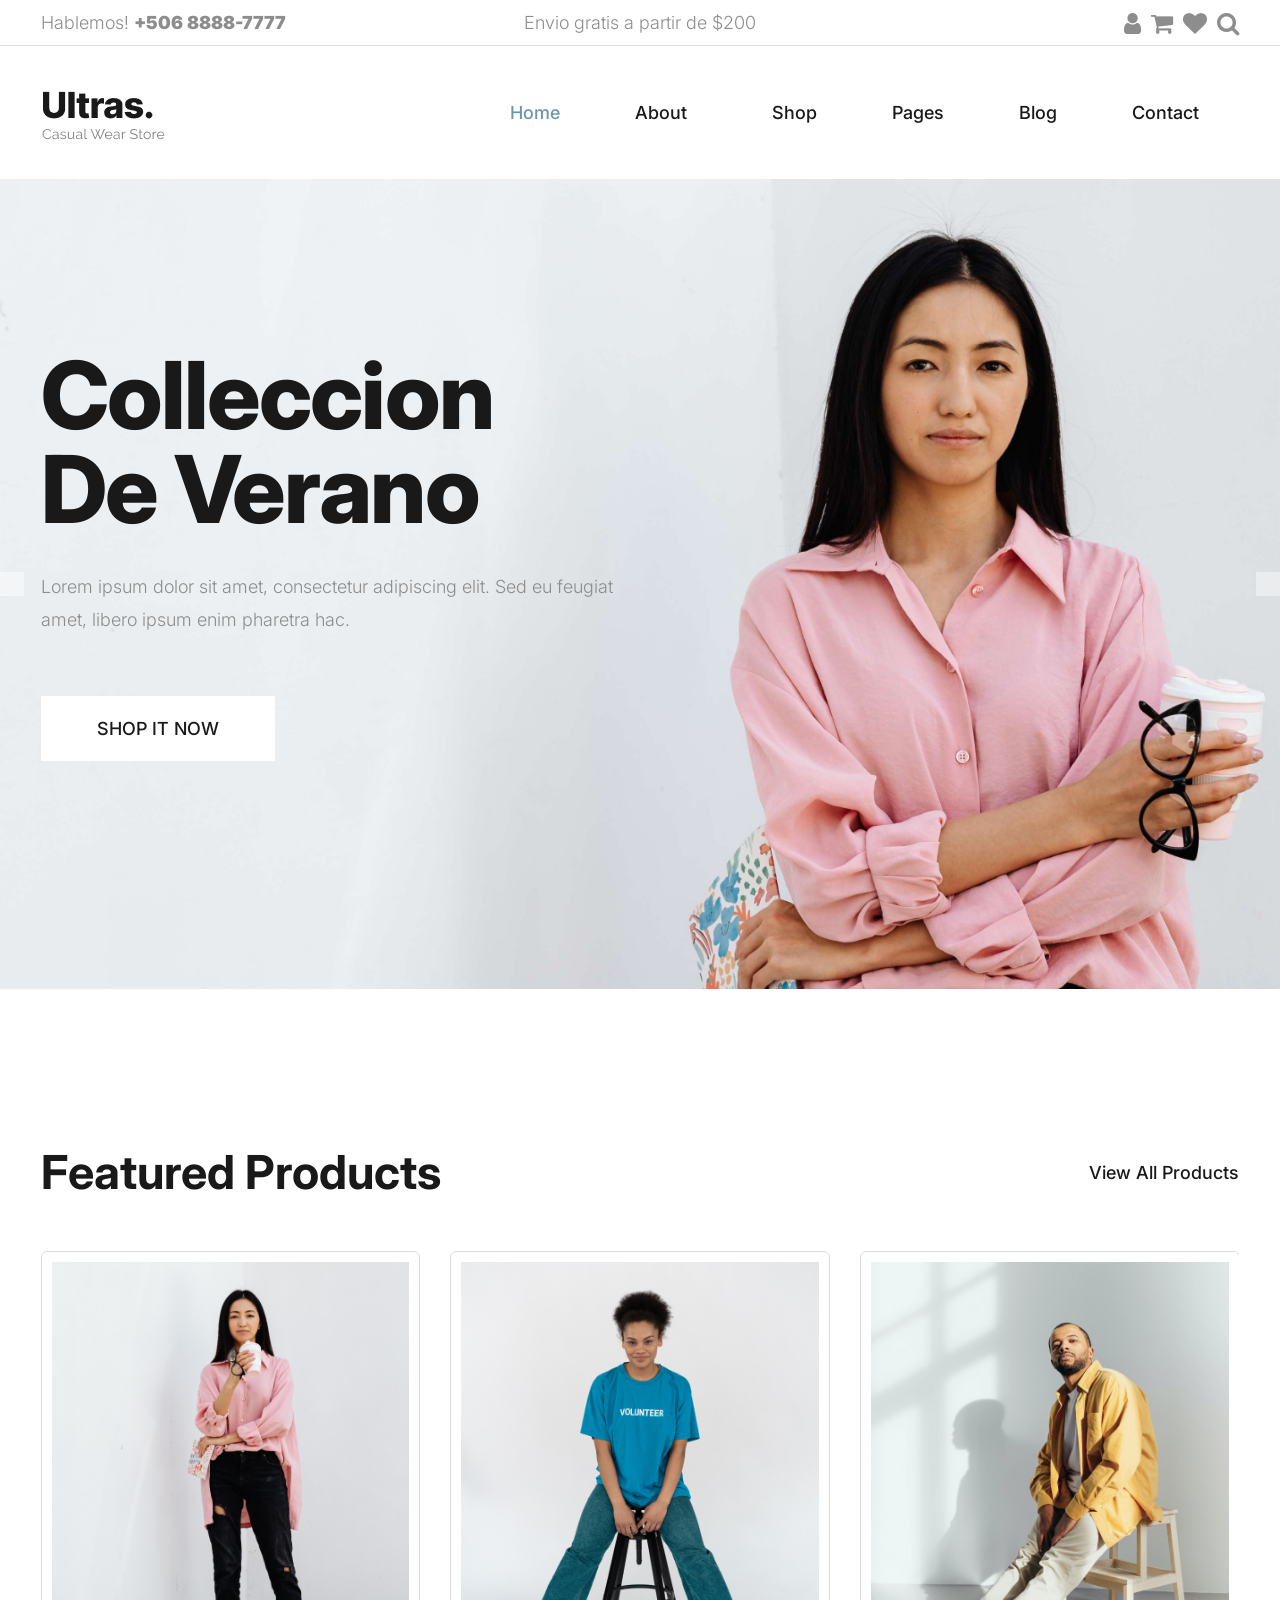
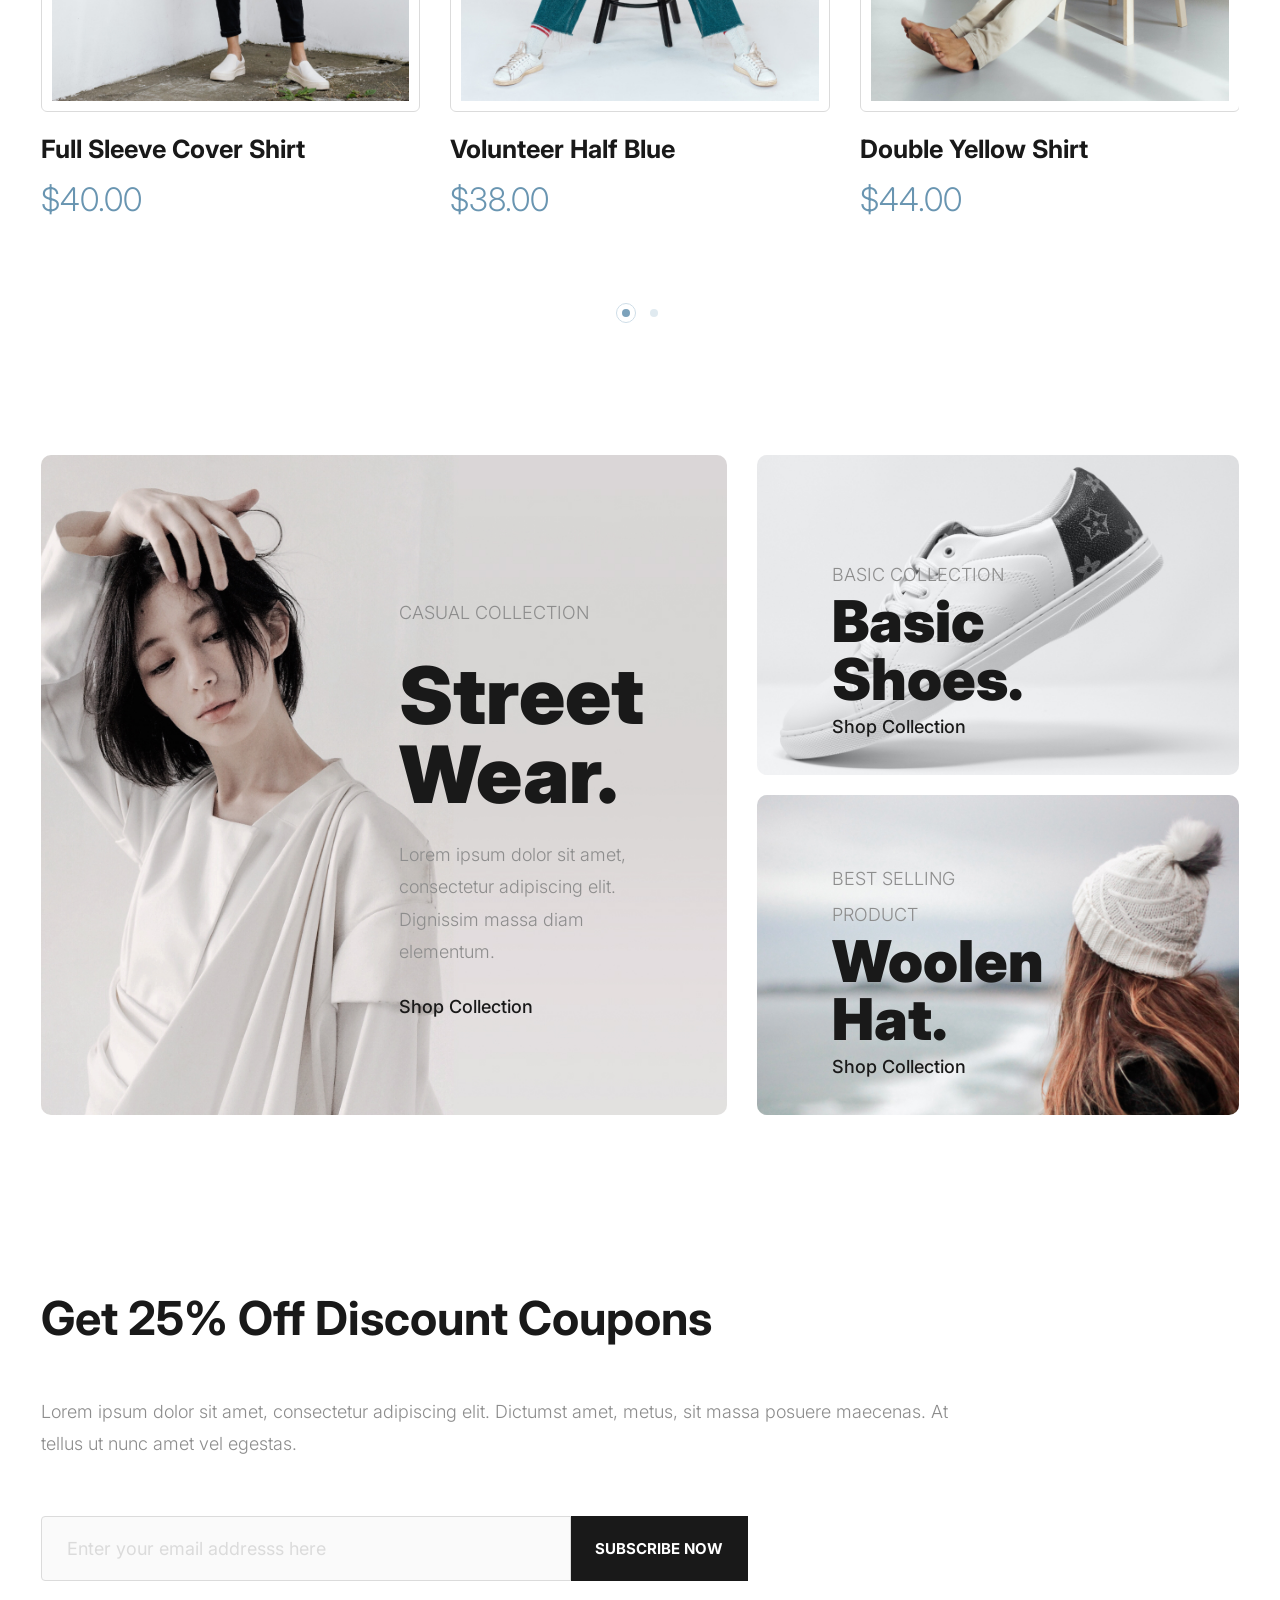
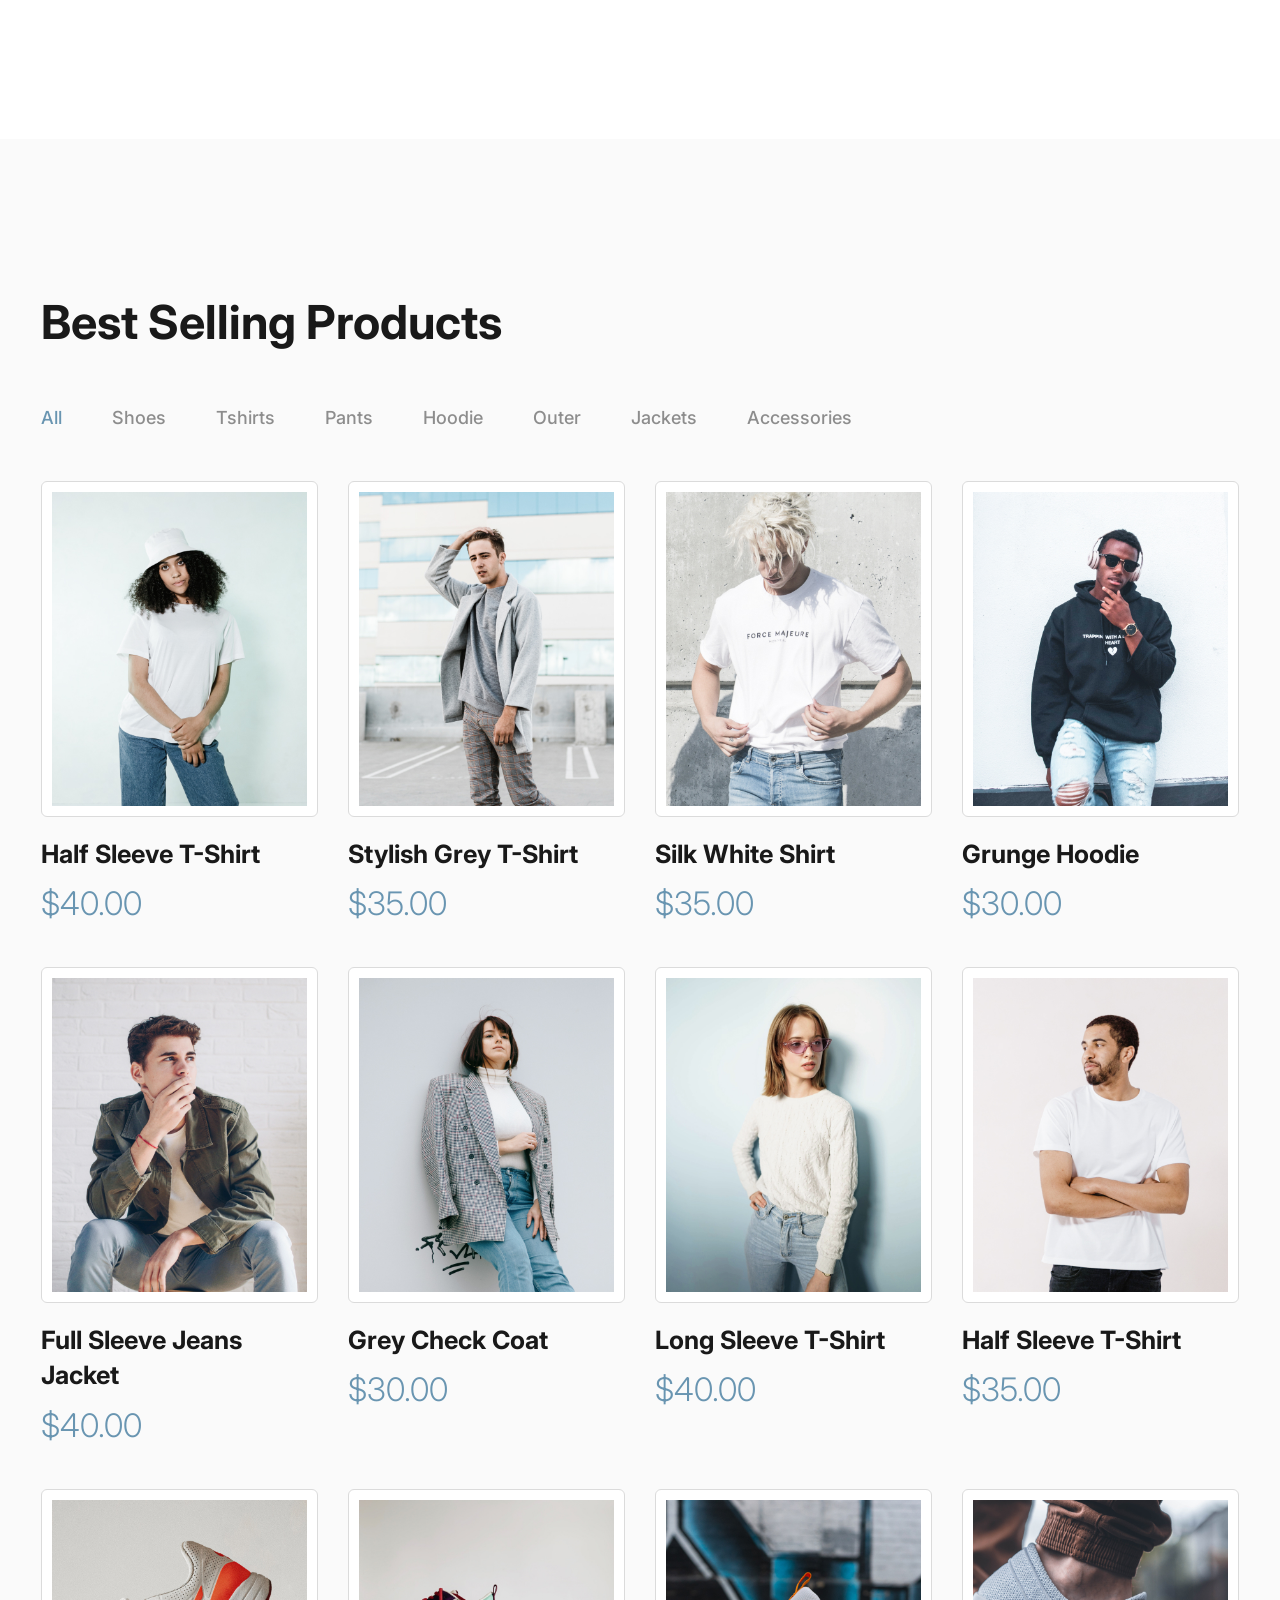
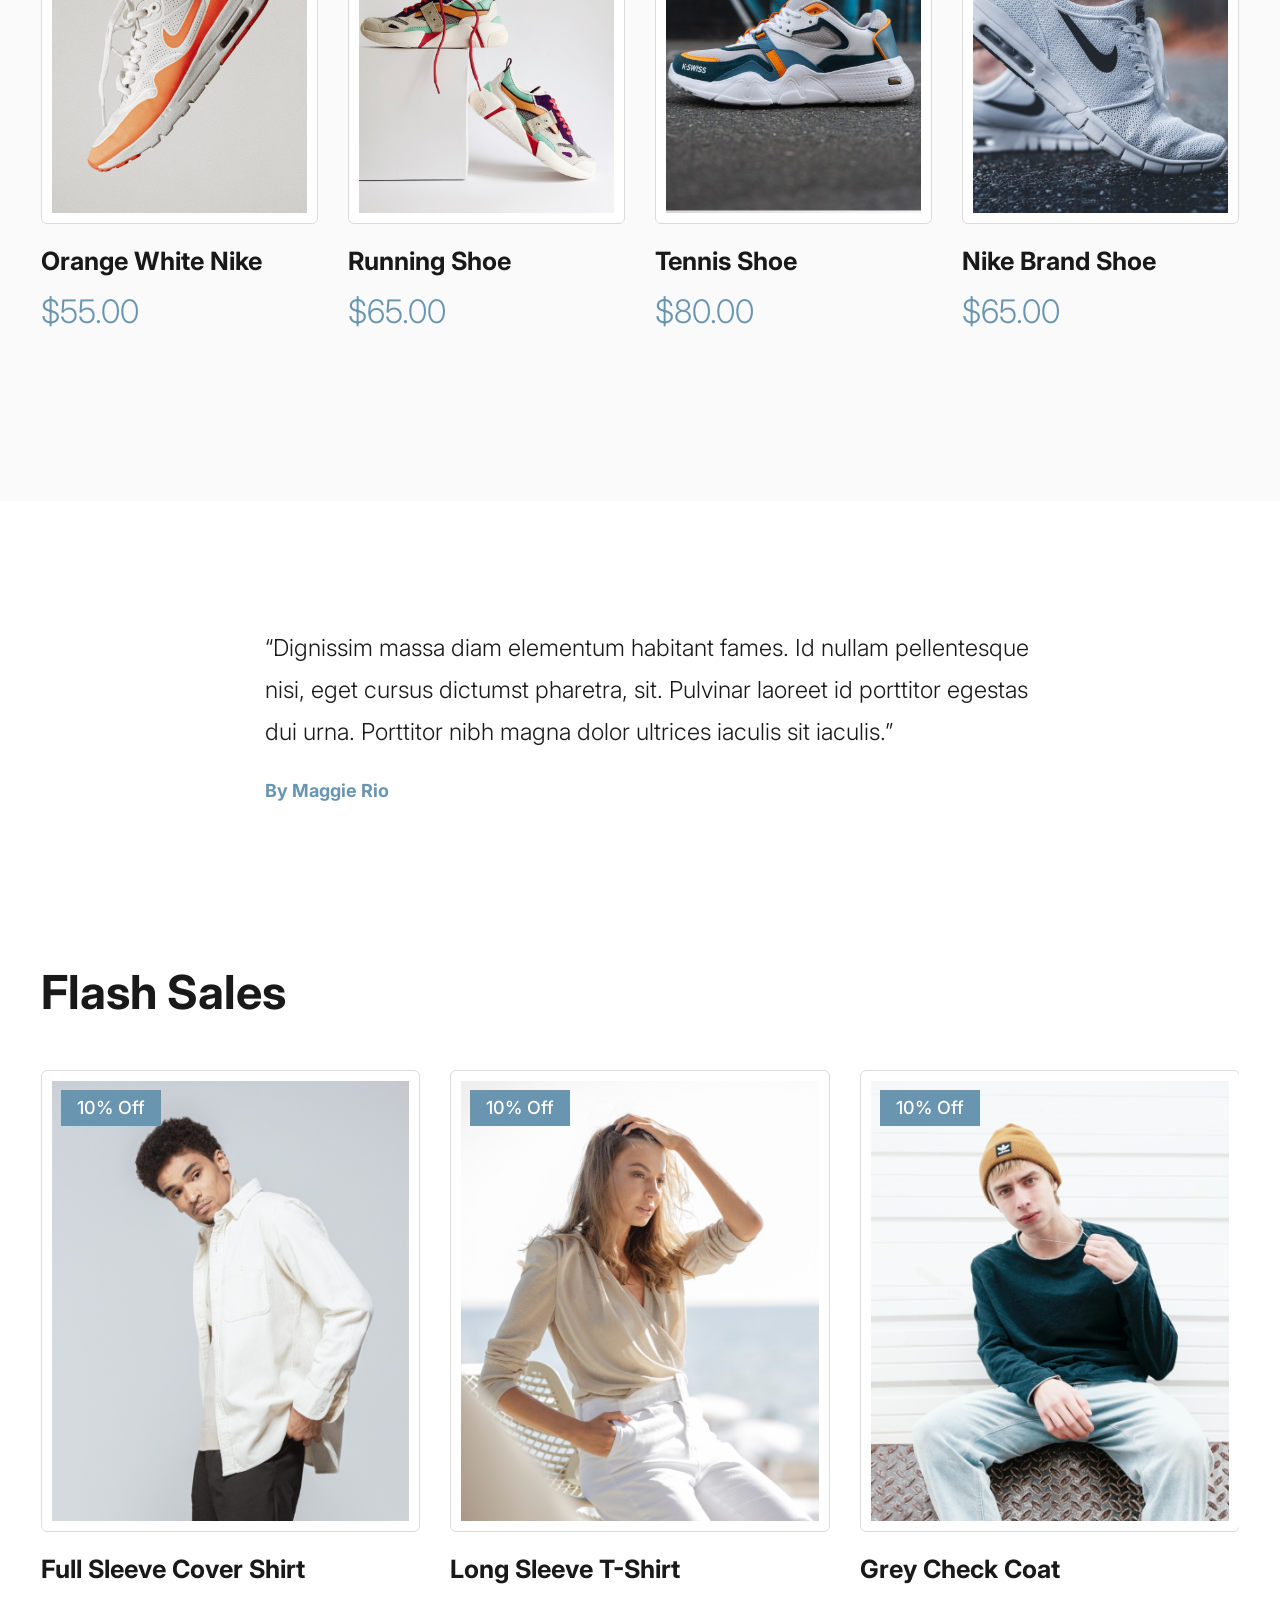
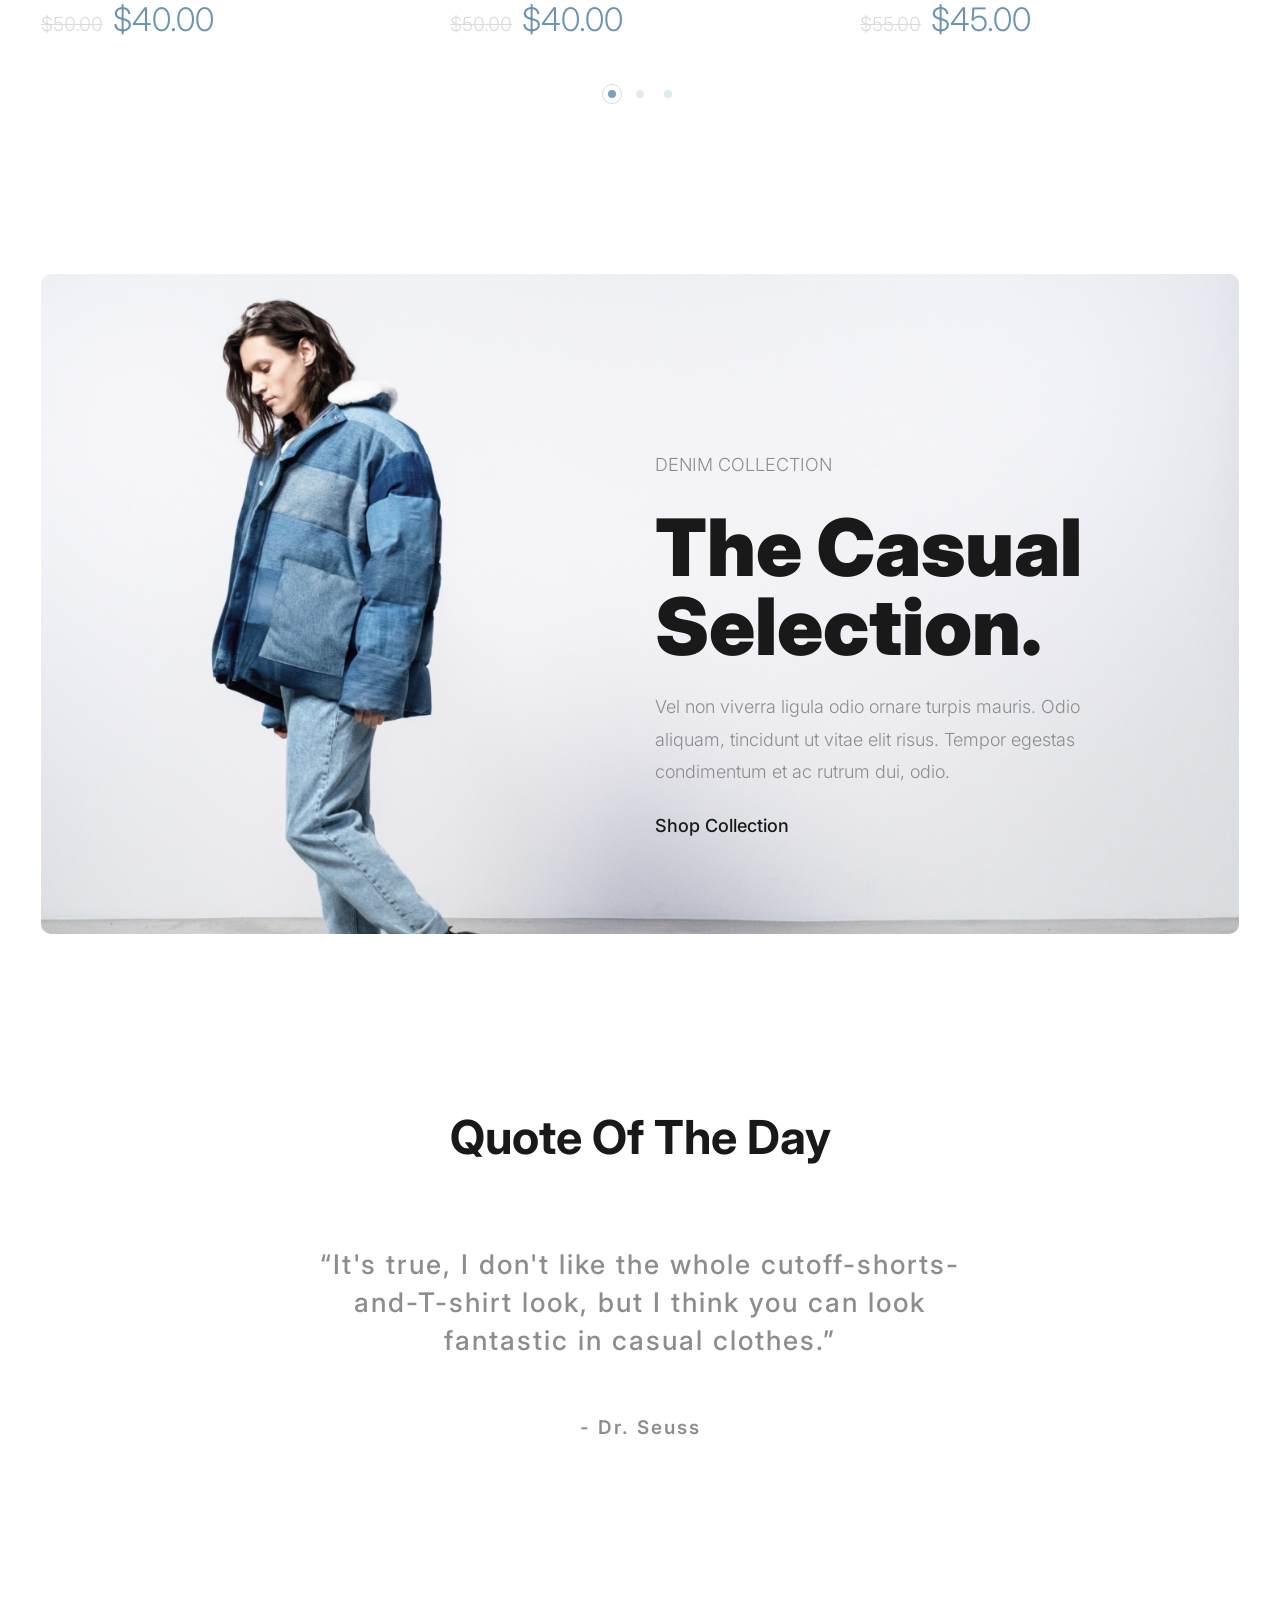
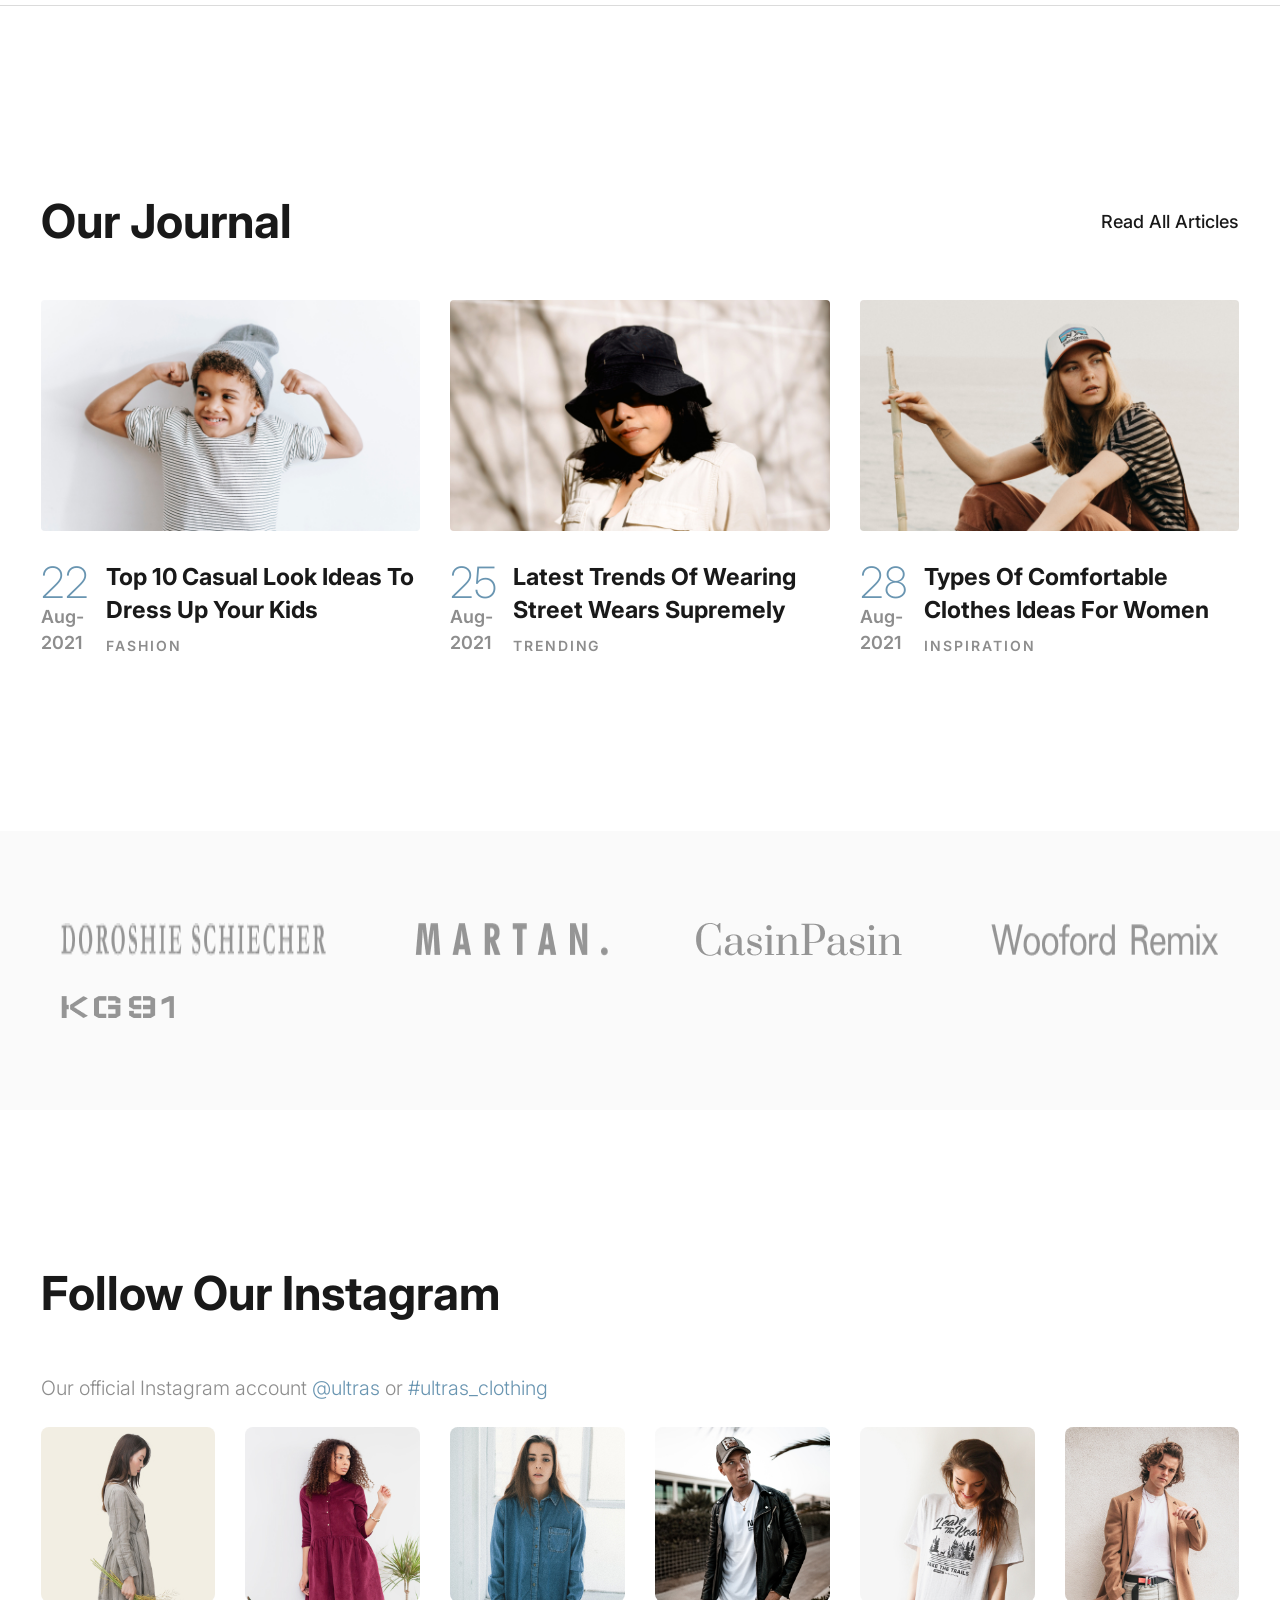
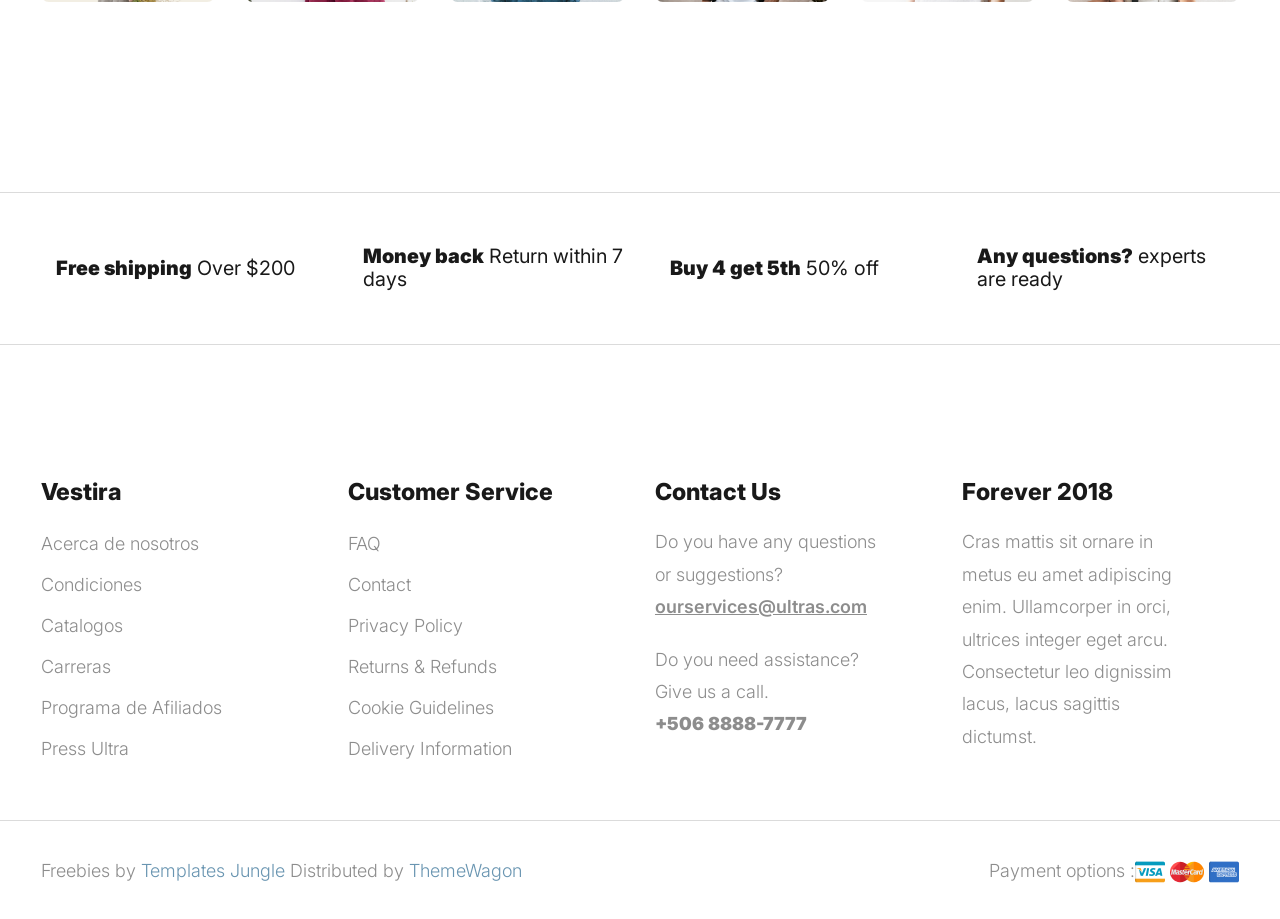
==== commit 389af1bf: "Avance Final" ====
--- a/View/index.html
+++ b/View/index.html
@@ -71,11 +71,11 @@
           <div class="container">
             <div class="row d-flex align-items-center">
               <div class="col-md-4 header-contact">
-                <p>Let's talk! <strong>+57 444 11 00 35</strong>
+                <p>Hablemos! <strong>+506 8888-7777</strong>
                 </p>
               </div>
               <div class="col-md-4 shipping-purchase text-center">
-                <p>Free shipping on a purchase value of $200</p>
+                <p>Envio gratis a partir de $200</p>
               </div>
               <div class="col-md-4 col-sm-12 user-items">
                 <ul class="d-flex justify-content-end list-unstyled">
@@ -194,7 +194,7 @@
               <div class="container">
                 <div class="row">
                   <div class="col-md-6">
-                    <h2 class="banner-title">Summer Collection</h2>
+                    <h2 class="banner-title">Colleccion de Verano</h2>
                     <p>Lorem ipsum dolor sit amet, consectetur adipiscing elit. Sed eu feugiat amet, libero ipsum enim pharetra hac.</p>
                     <div class="btn-wrap">
                       <a href="shop.html" class="btn btn-light btn-medium d-flex align-items-center" tabindex="0">Shop it now <i class="icon icon-arrow-io"></i>
@@ -1781,25 +1781,25 @@
           <div class="row d-flex flex-wrap justify-content-between">
             <div class="col-lg-3 col-md-6 col-sm-6">
               <div class="footer-menu">
-                <h5 class="widget-title">Ultras</h5>
+                <h5 class="widget-title">Vestira</h5>
                 <ul class="menu-list list-unstyled">
                   <li class="menu-item">
-                    <a href="about.html">About us</a>
+                    <a href="about.html">Acerca de nosotros</a>
                   </li>
                   <li class="menu-item">
-                    <a href="#">Conditions </a>
+                    <a href="#">Condiciones </a>
                   </li>
                   <li class="menu-item">
-                    <a href="blog.html">Our Journals</a>
+                    <a href="blog.html">Catalogos</a>
                   </li>
                   <li class="menu-item">
-                    <a href="#">Careers</a>
+                    <a href="#">Carreras</a>
                   </li>
                   <li class="menu-item">
-                    <a href="#">Affiliate Programme</a>
+                    <a href="#">Programa de Afiliados</a>
                   </li>
                   <li class="menu-item">
-                    <a href="#">Ultras Press</a>
+                    <a href="#">Press Ultra</a>
                   </li>
                 </ul>
               </div>
@@ -1835,7 +1835,7 @@
                 <p>Do you have any questions or suggestions? <a href="#" class="email">ourservices@ultras.com</a>
                 </p>
                 <p>Do you need assistance? Give us a call. <br>
-                  <strong>+57 444 11 00 35</strong>
+                  <strong>+506 8888-7777</strong>
                 </p>
               </div>
             </div>
